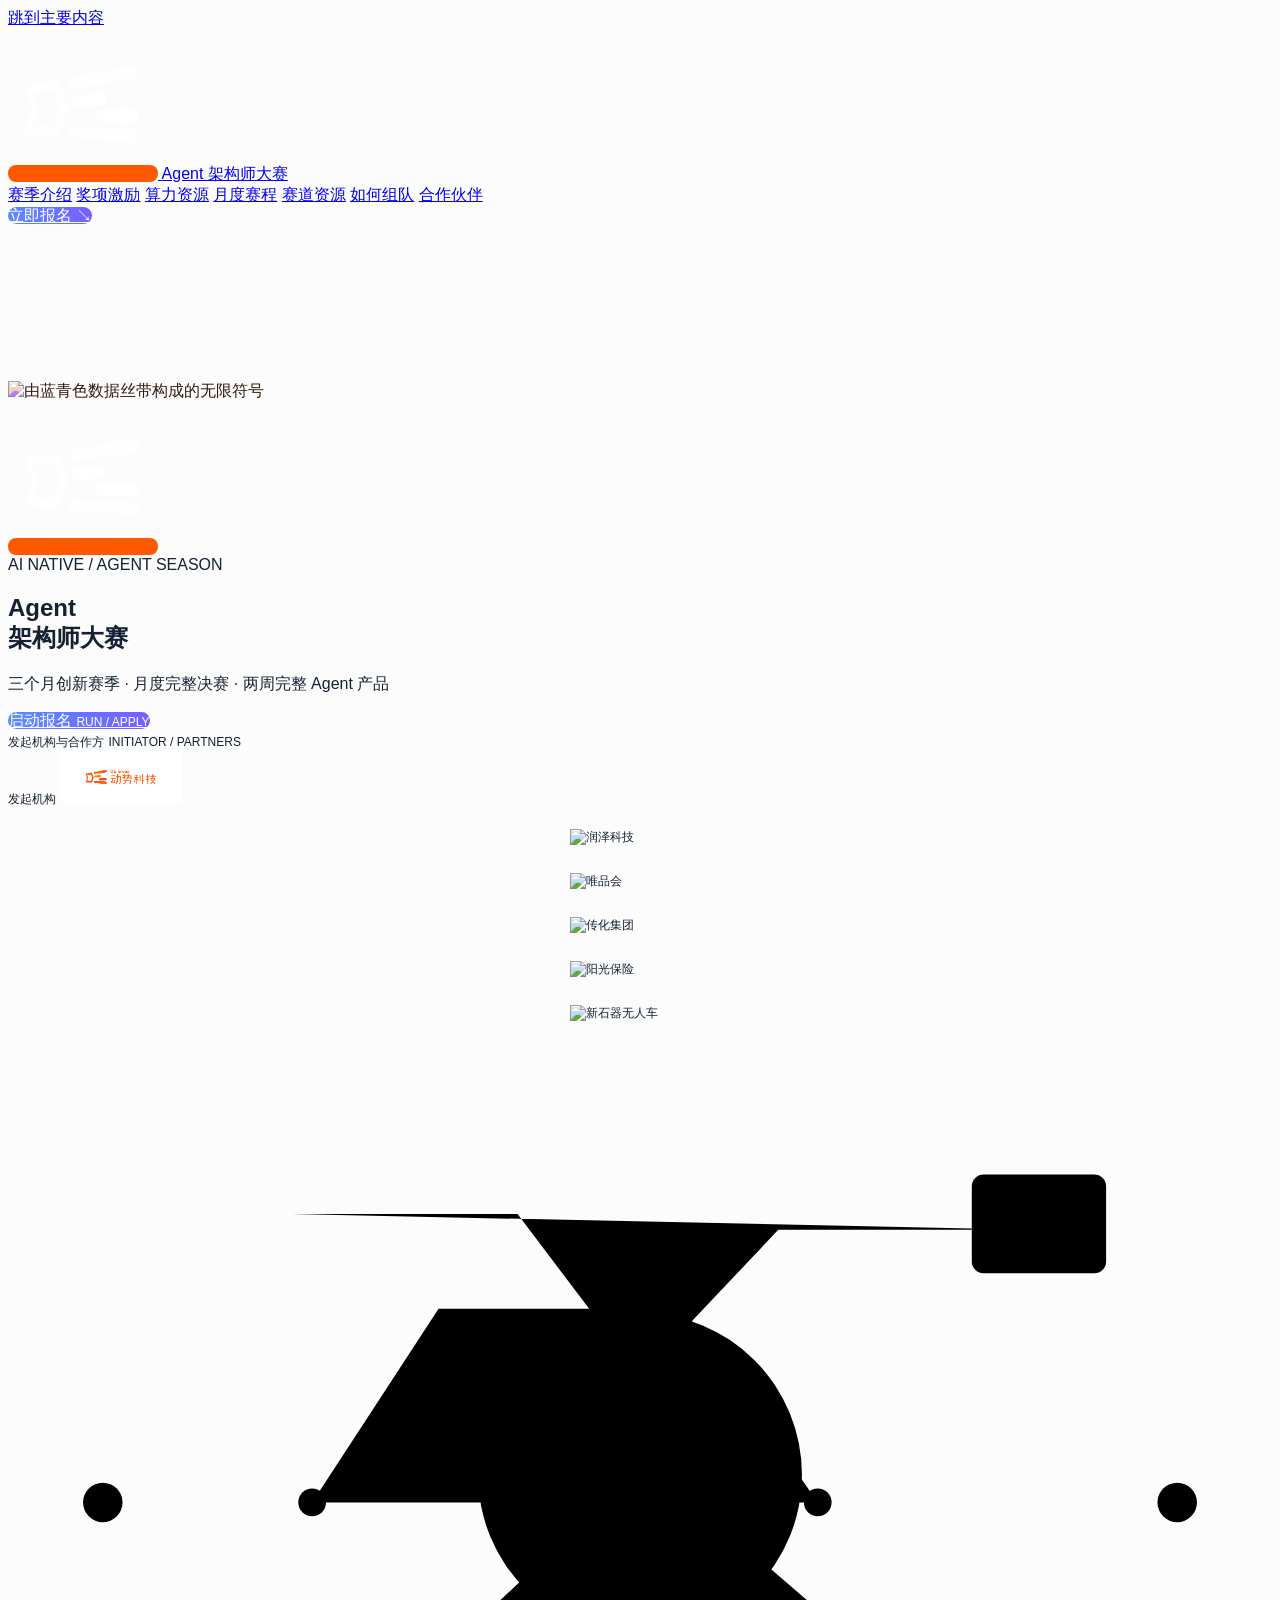
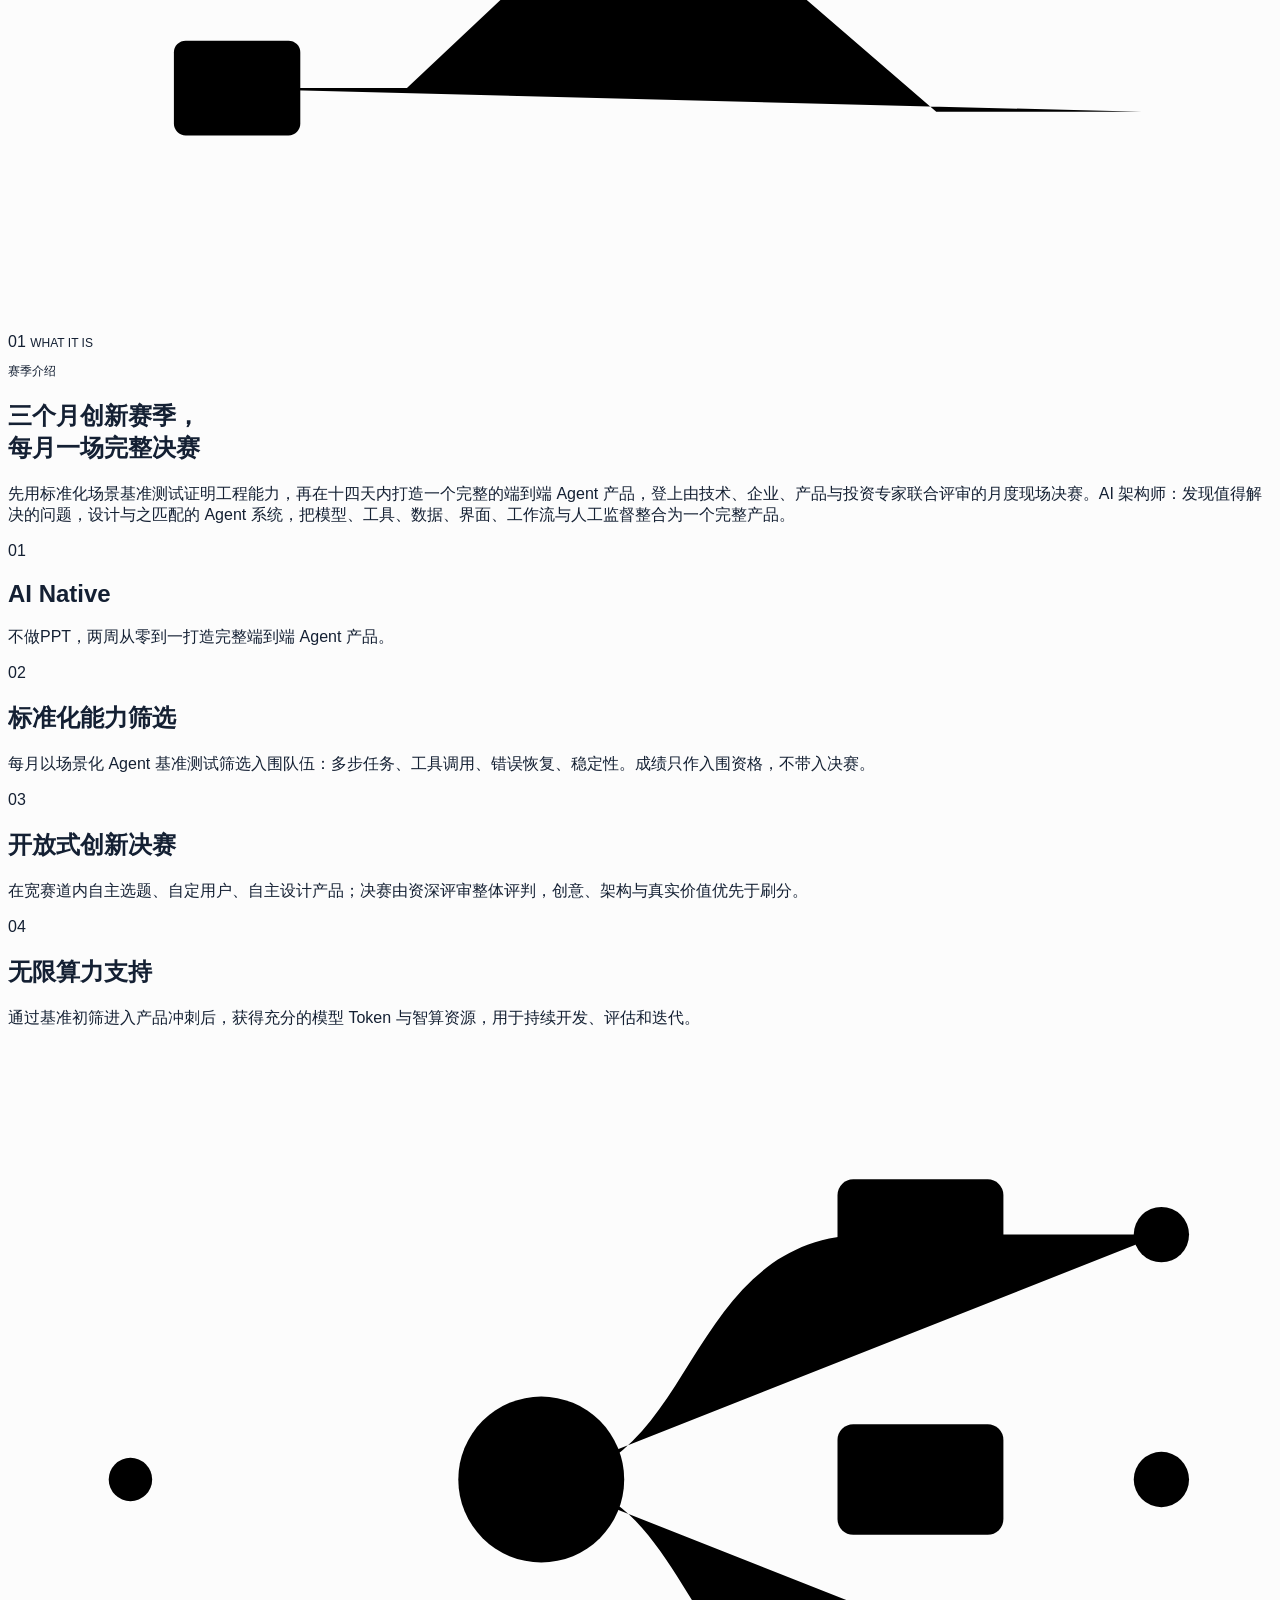
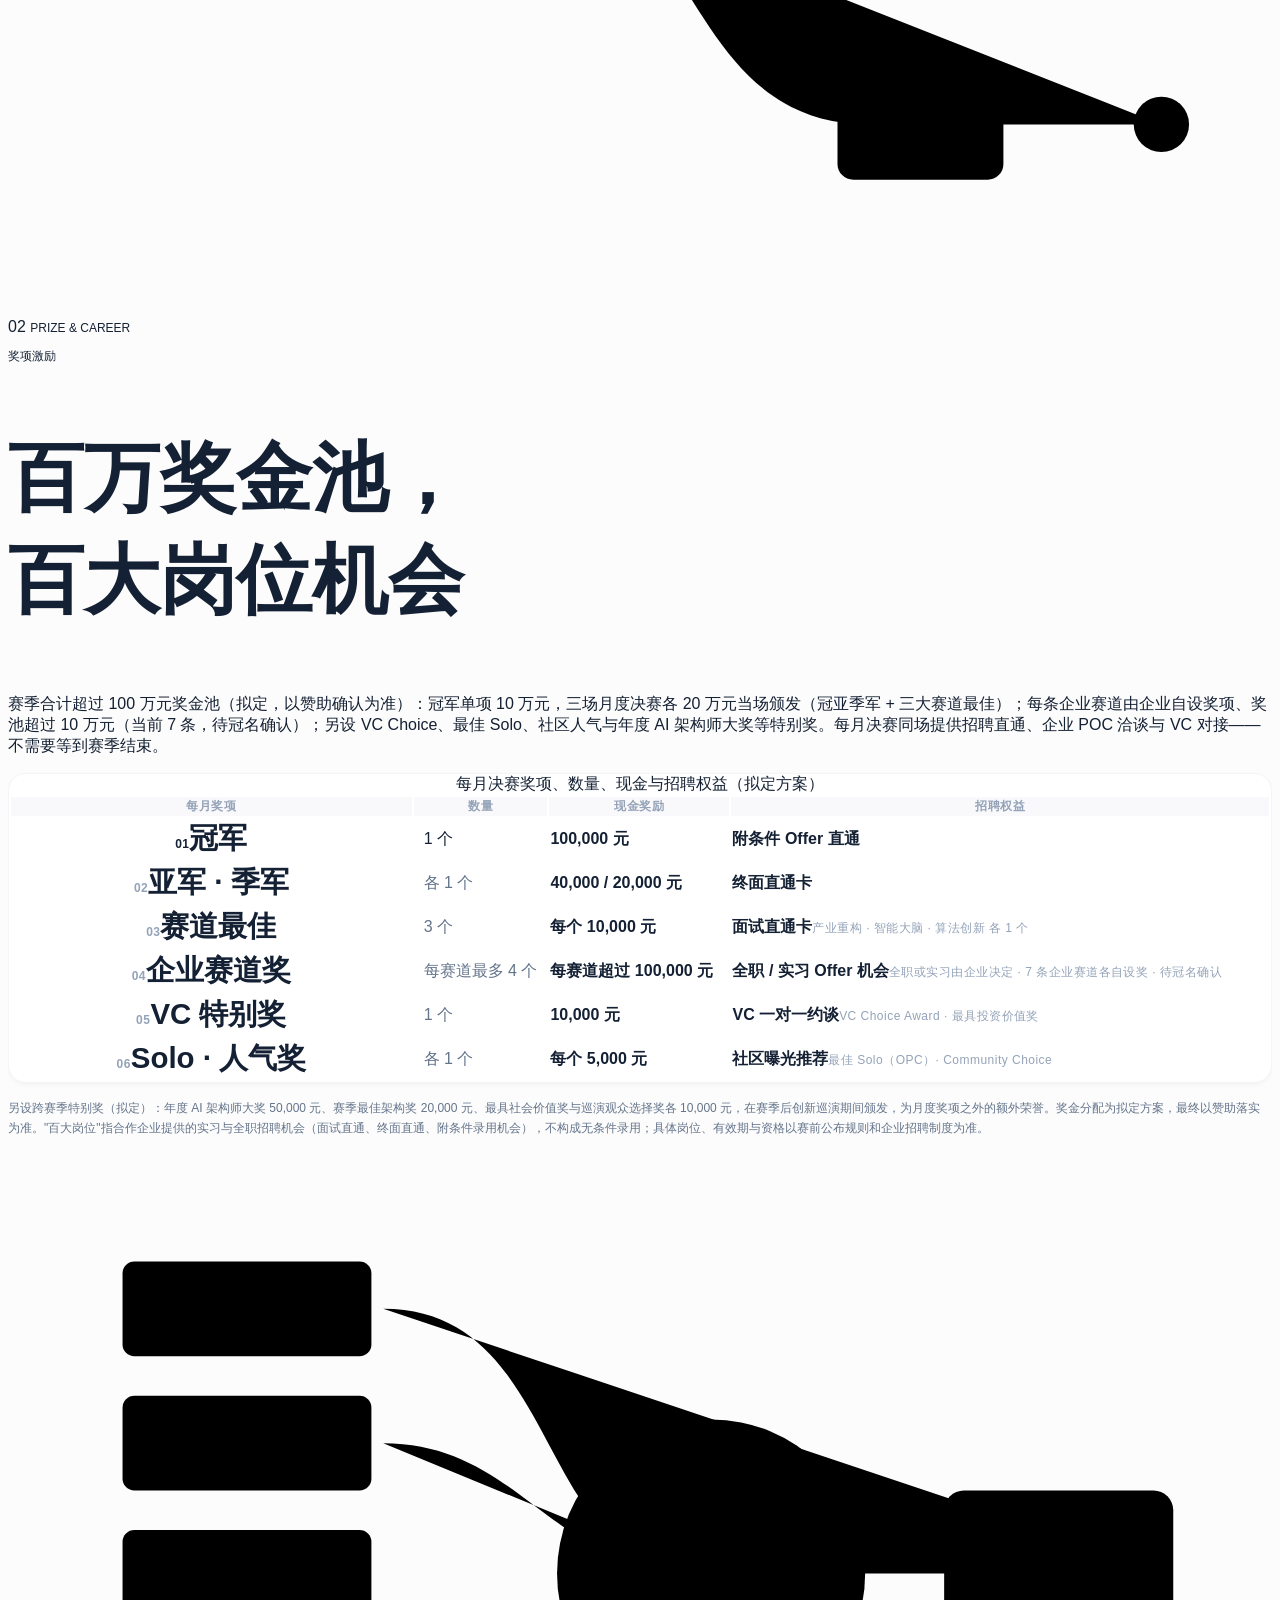
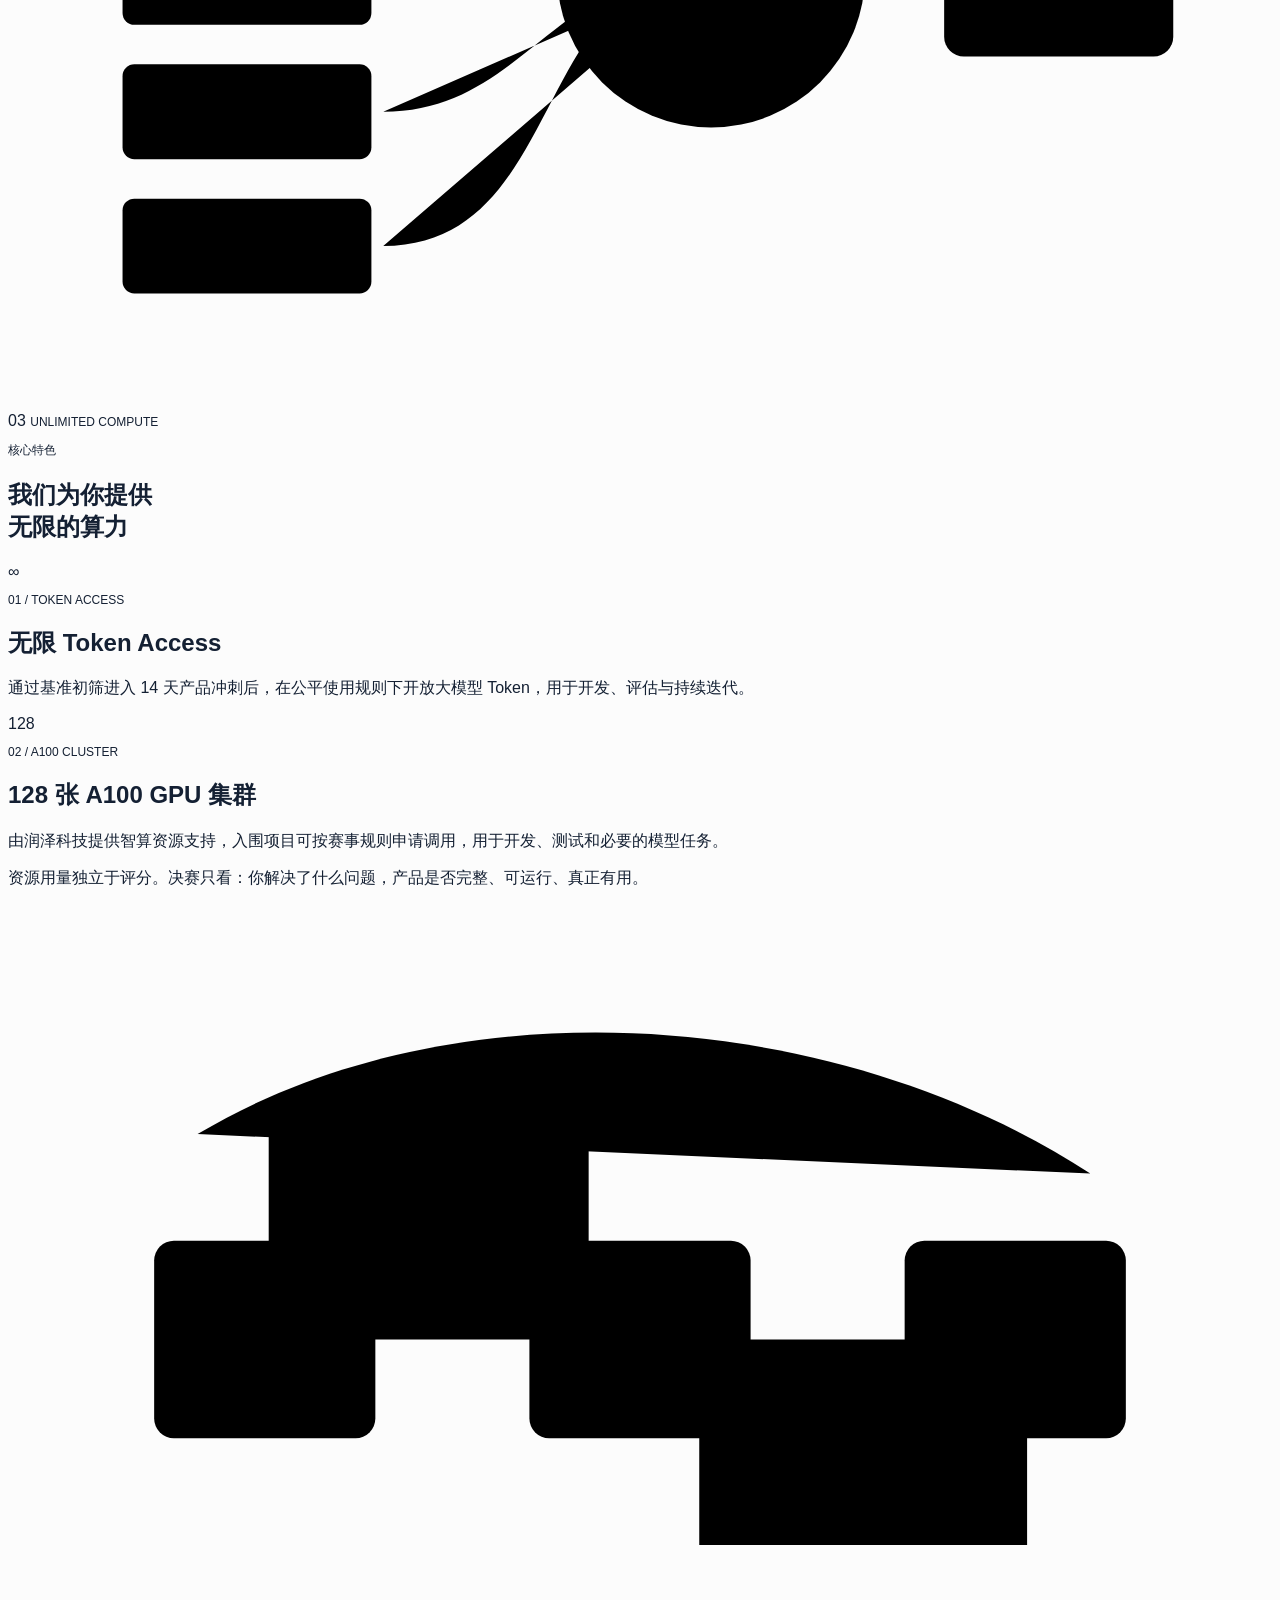
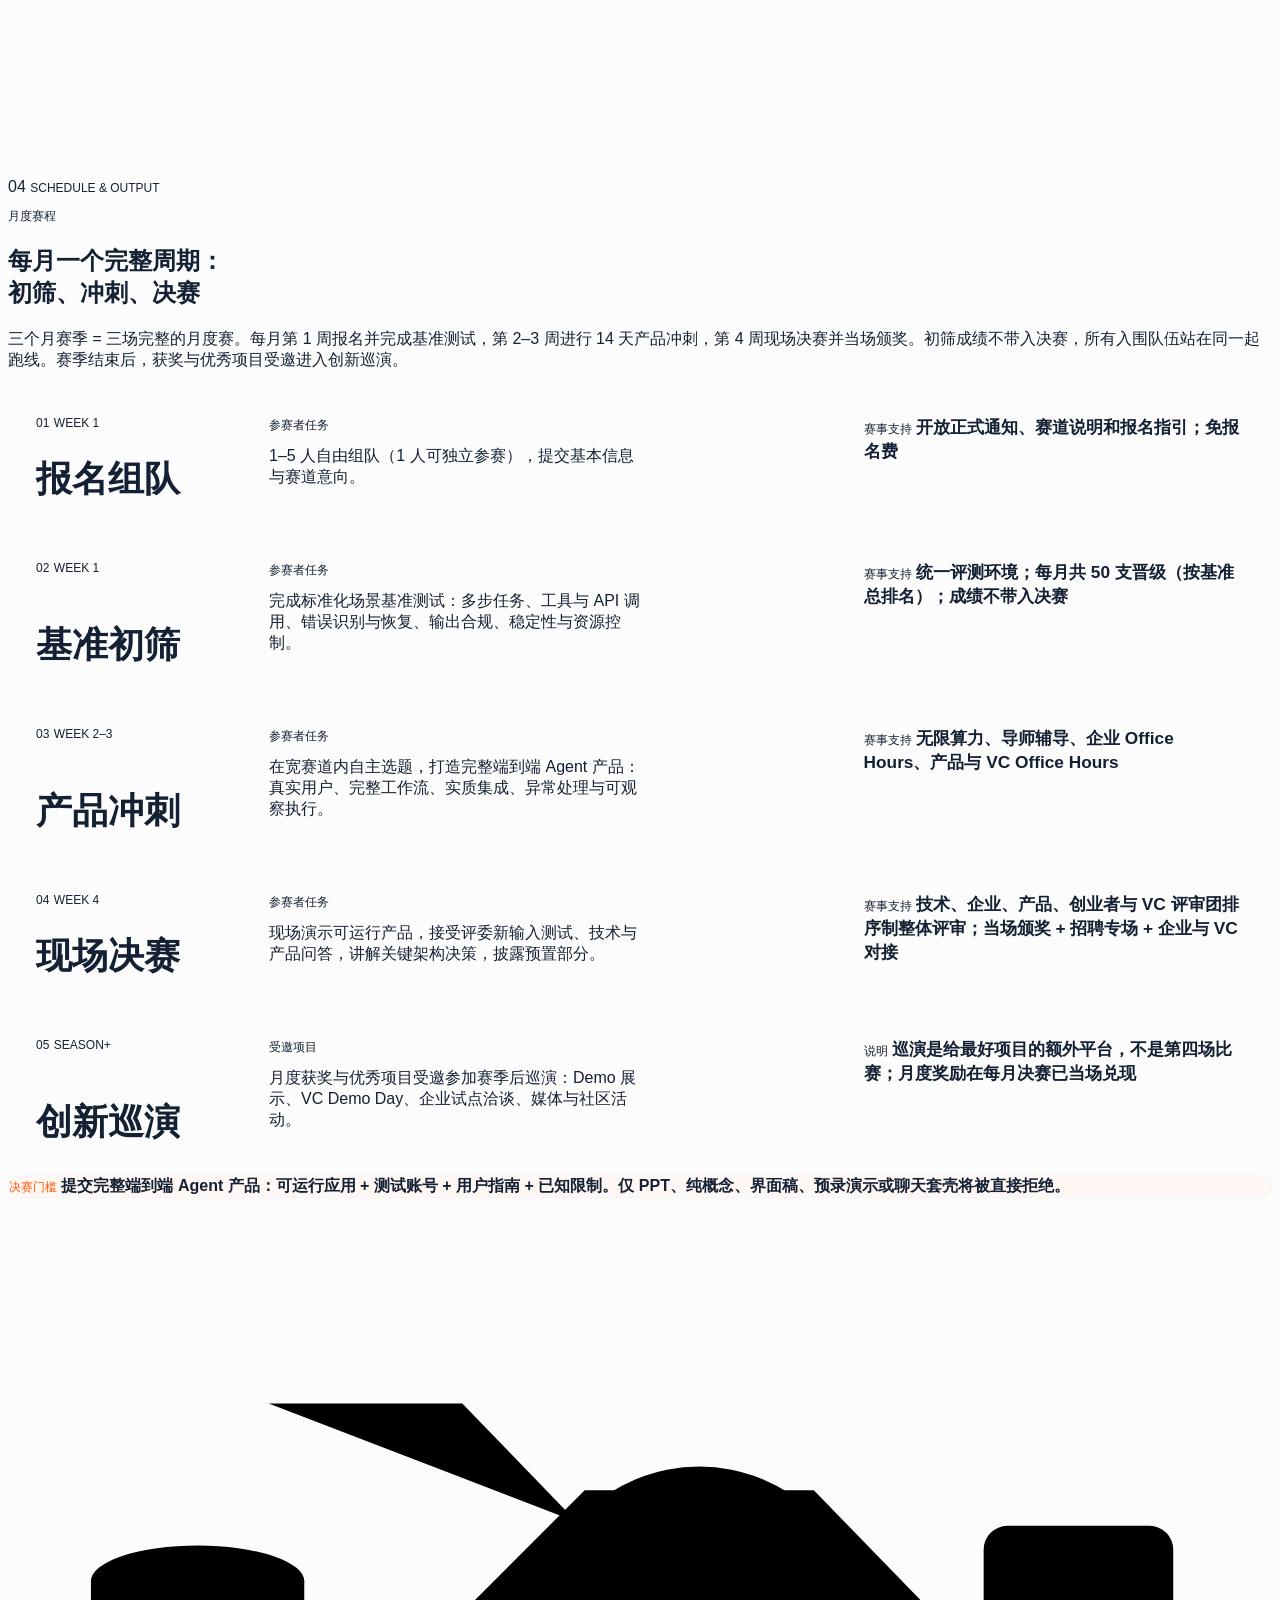
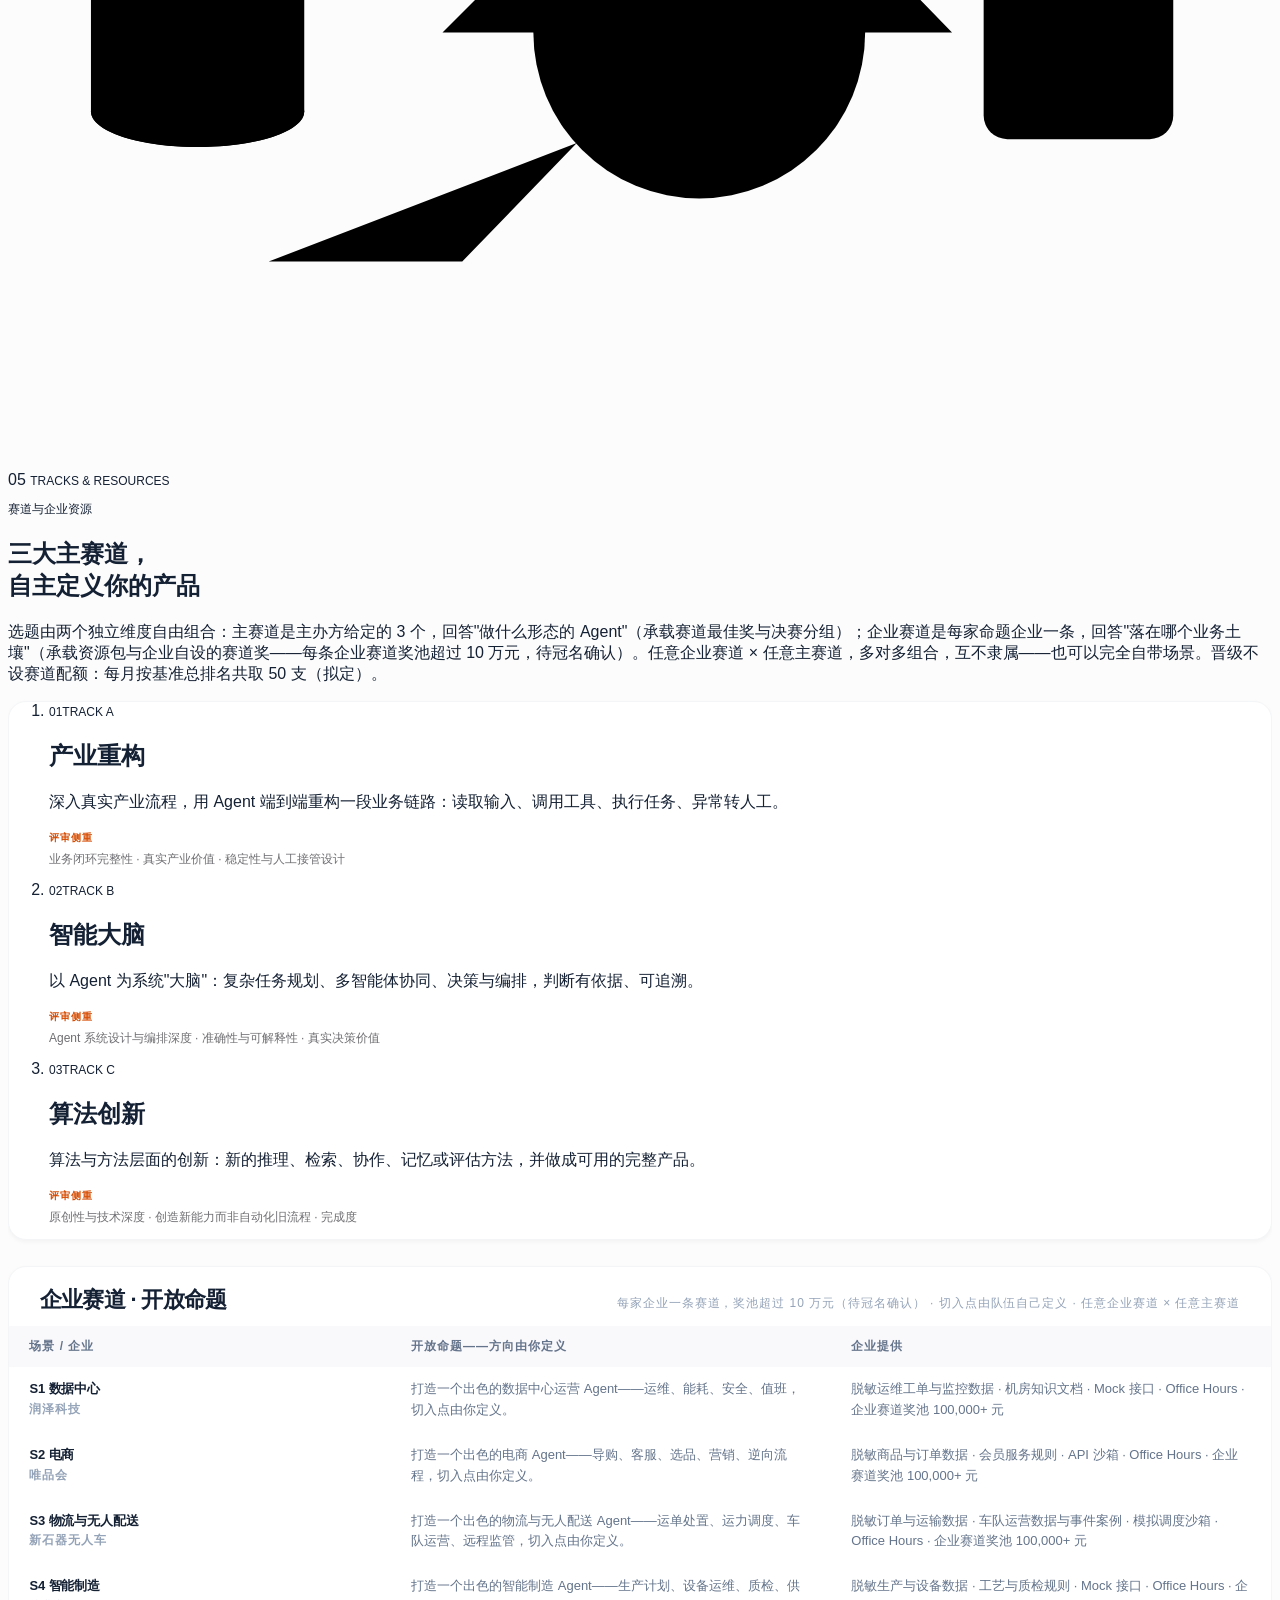
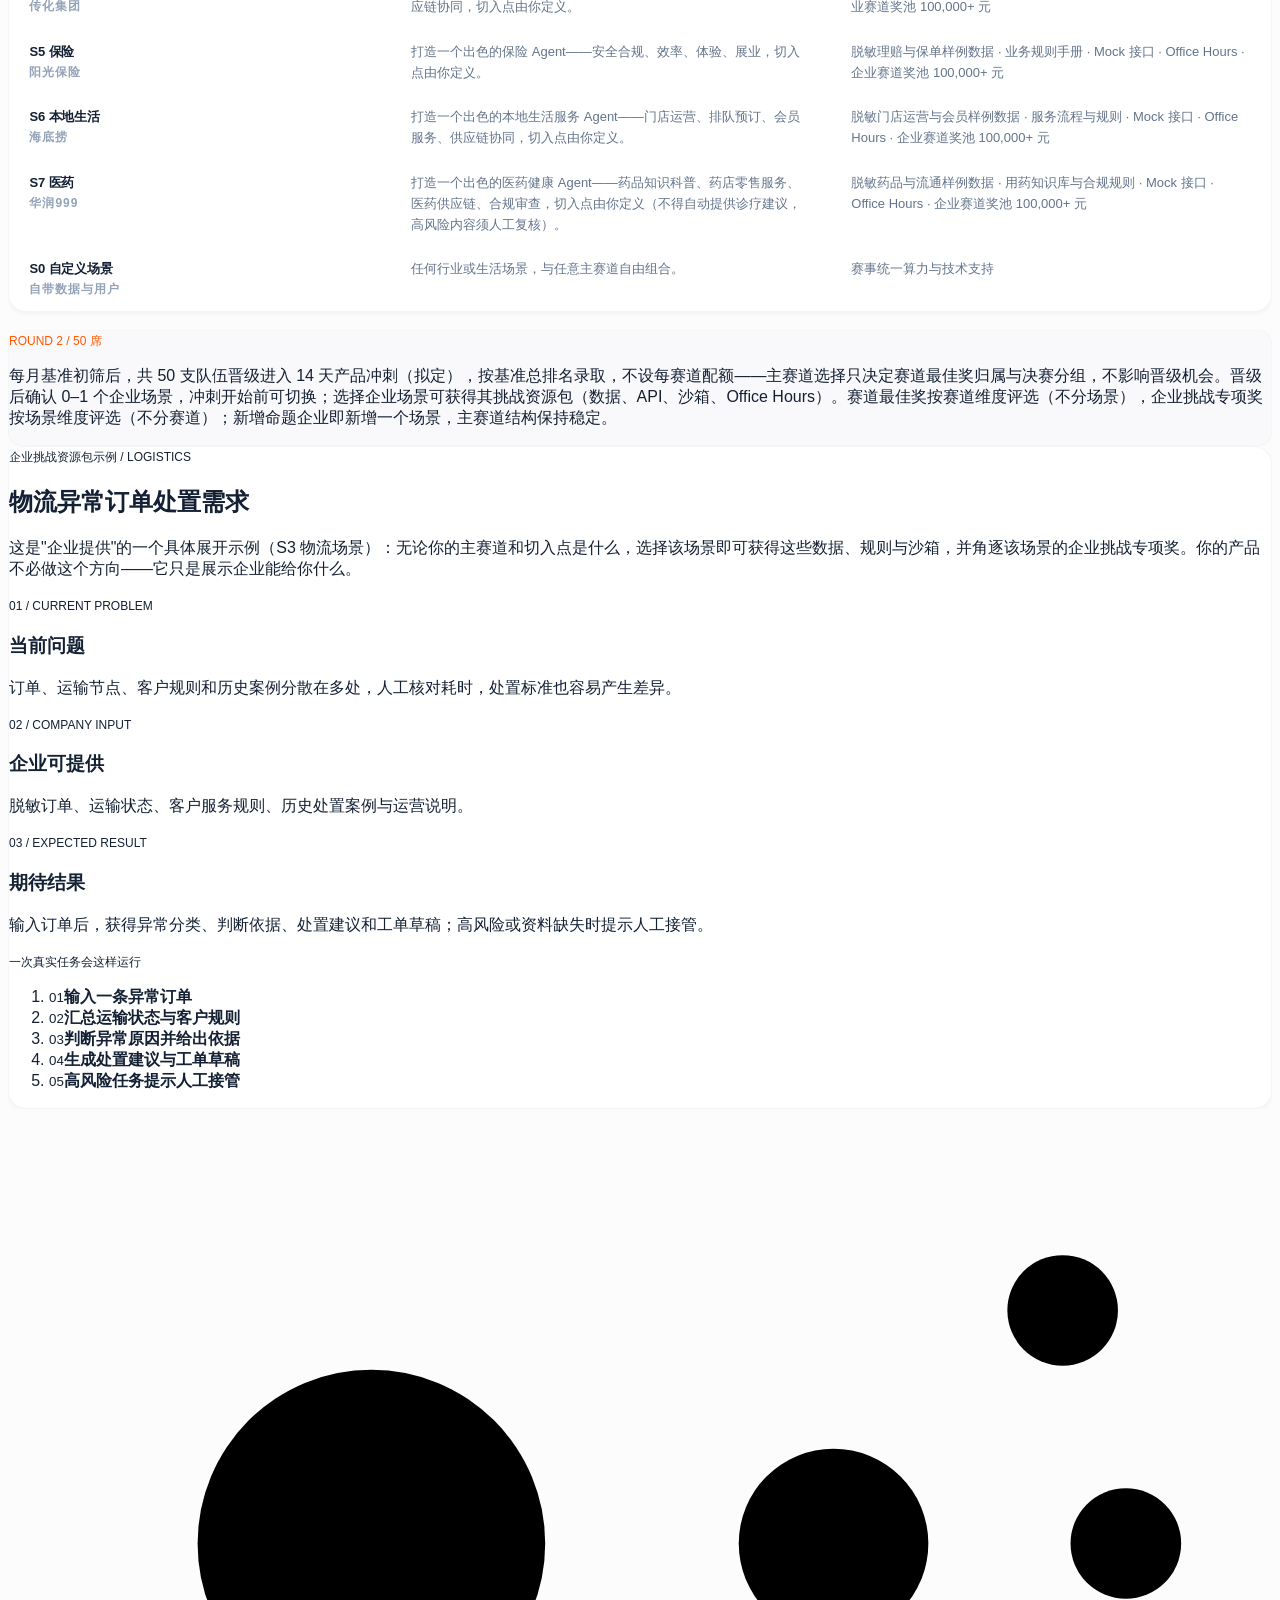
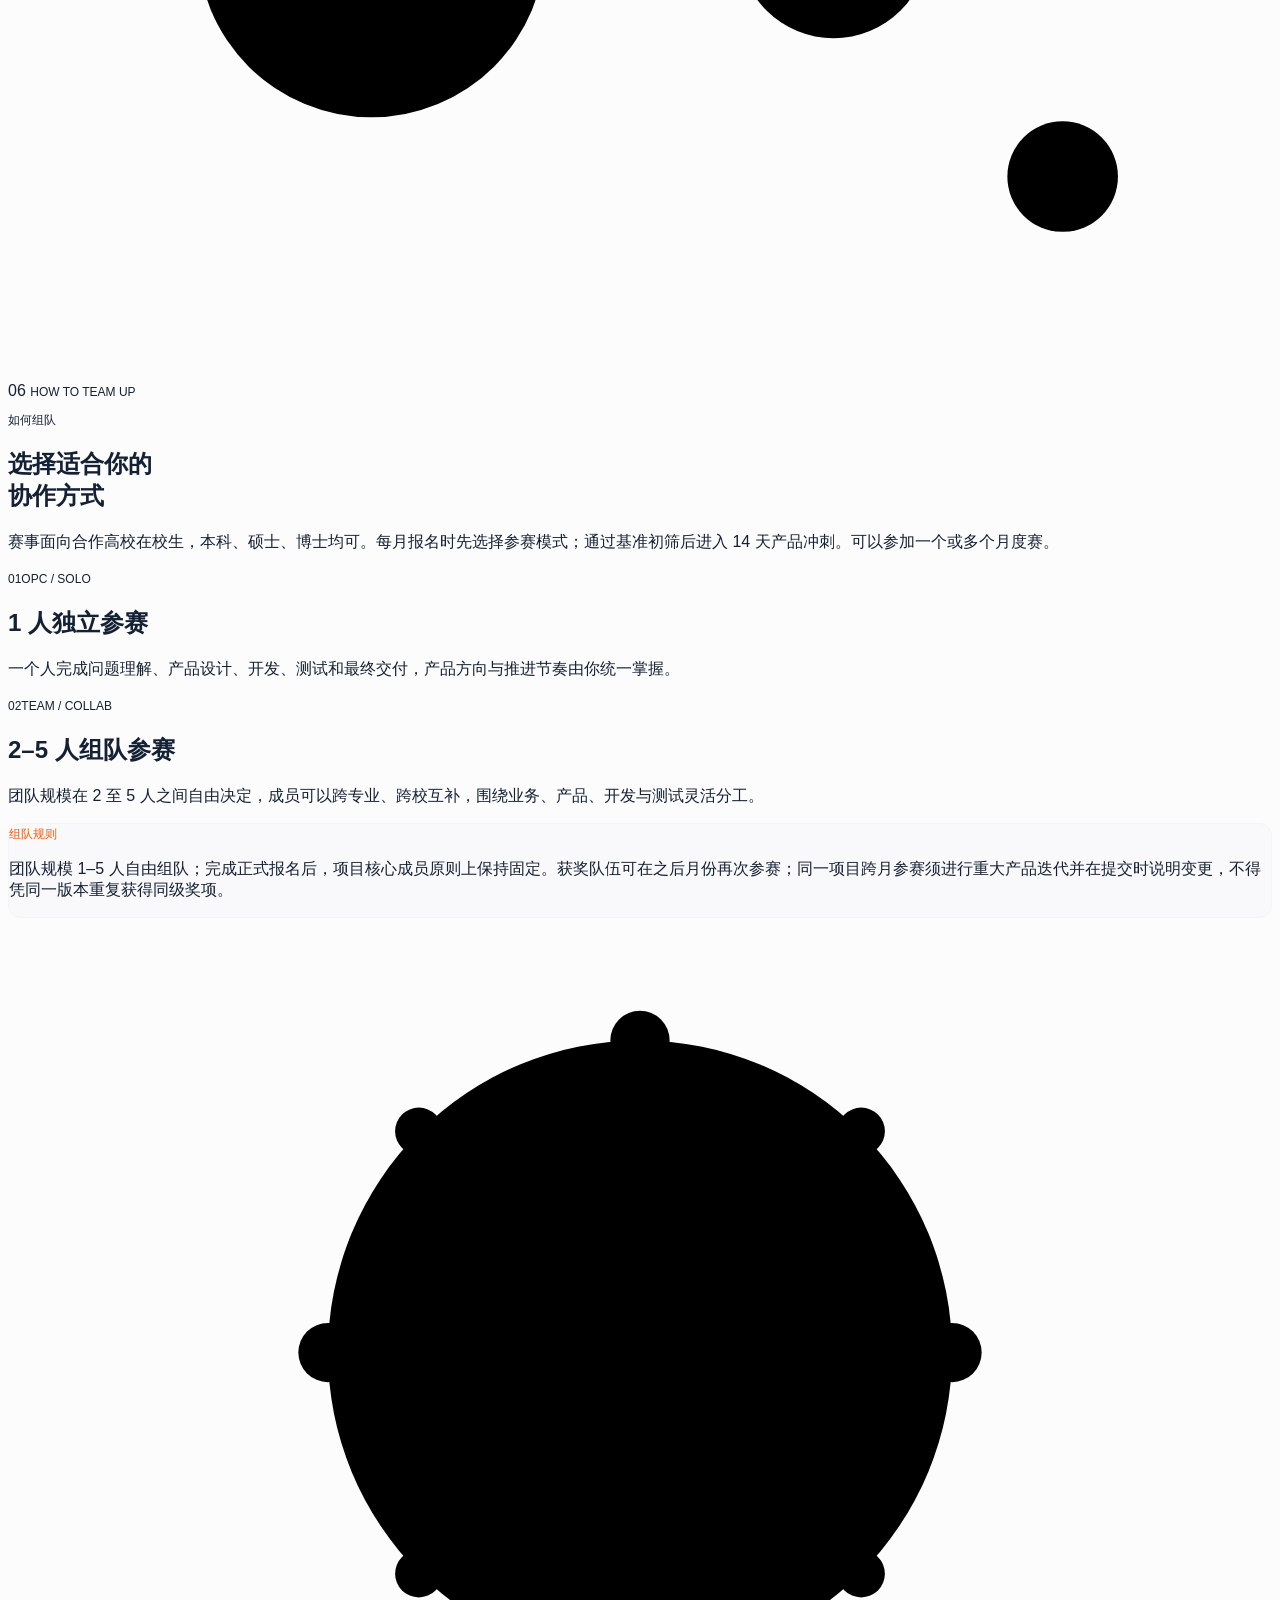
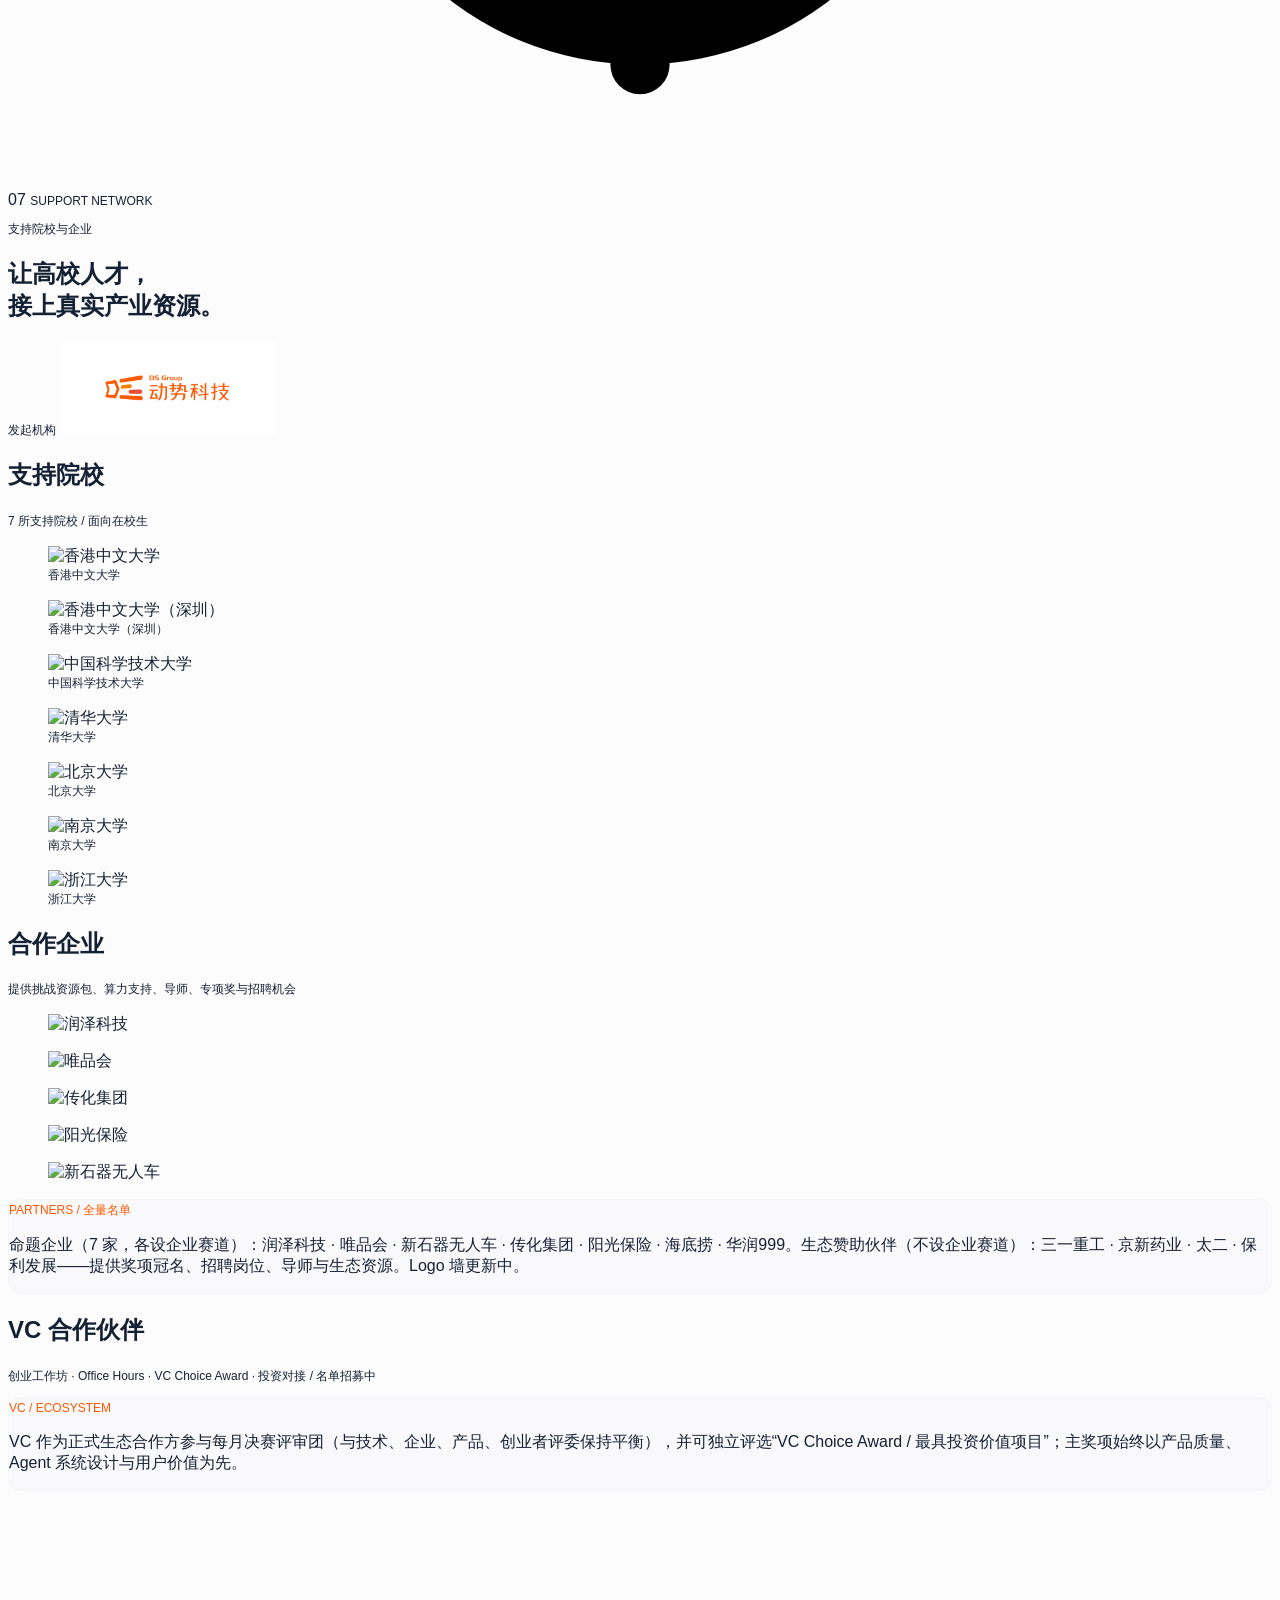
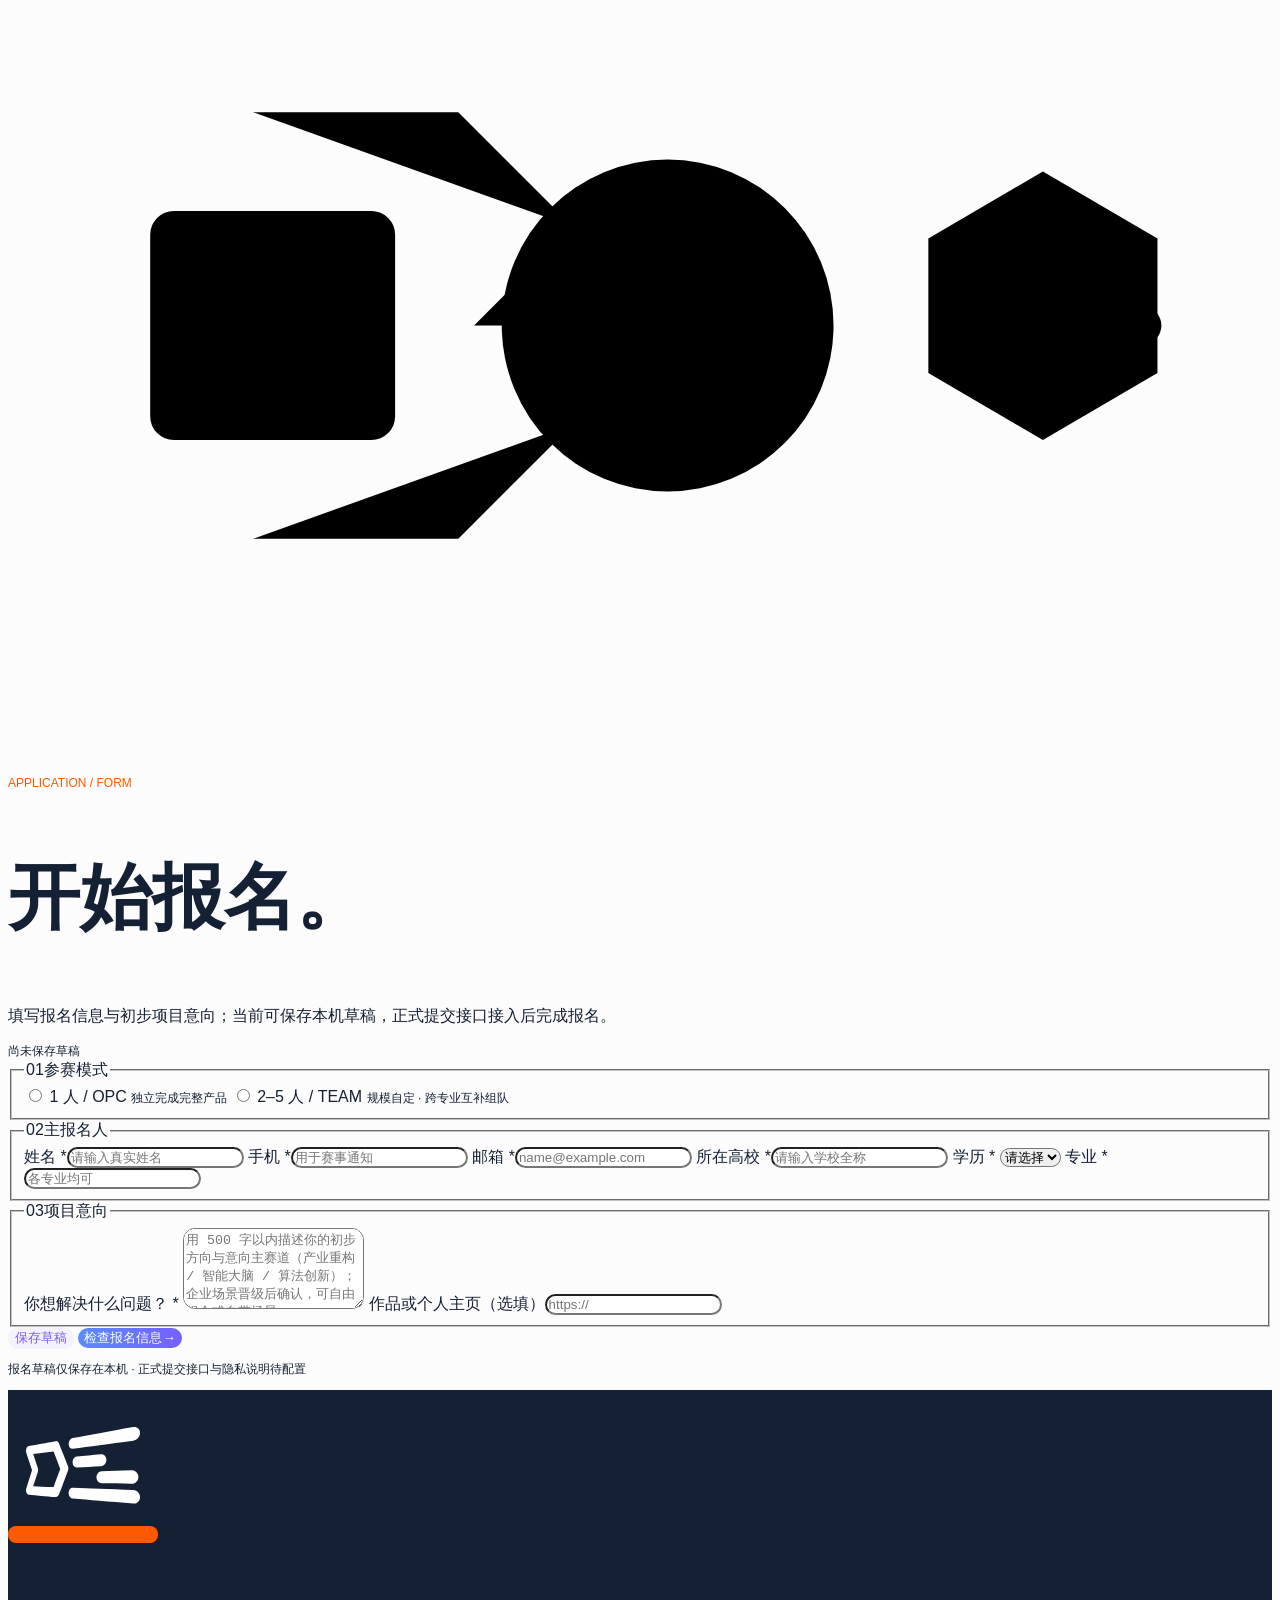
==== index.html @ 30d41907 "Enlarge organizer logo; refine company-track award terms Company track awards: max 4 per track, >100" ====
<!doctype html>
<html lang="zh-CN">
  <head>
    <meta charset="UTF-8" />
    <meta name="viewport" content="width=device-width, initial-scale=1.0" />
    <meta
      name="description"
      content="Agent 架构师大赛——由动势科技发起的三个月 AI Agent 创新赛季：标准化基准测试筛选能力，14 天打造完整端到端 Agent 产品，每月一场由技术、企业、产品与投资专家联合评审的现场决赛，优胜项目进入赛季后创新巡演。"
    />
    <meta name="theme-color" content="#fcfcfc" />
    <title>Agent 架构师大赛</title>
    <link rel="icon" href="assets/brand/mark.png" />
    <link rel="stylesheet" href="styles.css" />
    <link rel="stylesheet" href="v1.css" />
    <link rel="stylesheet" href="v2.css" />
    <link rel="stylesheet" href="v3.css" />
    <link rel="stylesheet" href="v4.css" />
    <link rel="stylesheet" href="v5.css" />
    <link rel="stylesheet" href="v6.css" />
    <link rel="stylesheet" href="v7.css?v=20260721-9" />
    <link rel="stylesheet" href="v8-orange.css?v=1" />
  </head>
  <body class="theme-spectrum">
    <a class="skip-link" href="#main">跳到主要内容</a>
    <div class="page-progress" aria-hidden="true"><span></span></div>

    <header class="site-header site-header--v1" data-header>
      <a class="brand" href="#top" aria-label="返回首页">
        <span class="brand-mark-tile"><img src="assets/brand/ds-glyph.svg" alt="" /></span>
        <span>Agent 架构师大赛</span>
      </a>

      <nav class="desktop-nav desktop-nav--v1" aria-label="主导航">
        <a href="#about">赛季介绍</a>
        <a href="#rewards">奖项激励</a>
        <a href="#compute">算力资源</a>
        <a href="#timeline">月度赛程</a>
        <a href="#cases">赛道资源</a>
        <a href="#team">如何组队</a>
        <a href="#partners">合作伙伴</a>
      </nav>

      <a class="header-apply" href="#apply">
        <span>立即报名</span>
        <span aria-hidden="true">↘</span>
      </a>
    </header>

    <main id="main">
      <section class="hero hero-v1" id="top" aria-label="Agent 架构师大赛">
        <canvas id="signal-canvas" aria-hidden="true"></canvas>
        <div class="hero-grid" aria-hidden="true"></div>

        <div class="kv-stage reveal" data-kv-stage>
          <div class="kv-frame">
            <picture>
              <img
                class="kv-field kv-field--base"
                src="assets/brand/kv-architect-field-v4.png"
                alt="由蓝青色数据丝带构成的无限符号"
              />
            </picture>
            <picture aria-hidden="true">
              <img
                class="kv-field kv-field--scan"
                src="assets/brand/kv-architect-field-v4.png"
                alt=""
              />
            </picture>
          </div>
          <div class="kv-scanline" aria-hidden="true"></div>
          <div class="kv-data-pulses" aria-hidden="true">
            <span></span><span></span><span></span><span></span><span></span>
          </div>
          <div class="kv-corners" aria-hidden="true"><i></i><i></i><i></i><i></i></div>

          <div class="kv-mobile-brand">
            <span class="brand-mark-tile kv-brand-mark"><img src="assets/brand/ds-glyph.svg" alt="" /></span>
            <div class="kv-brand-copy">
              <span>AI NATIVE / AGENT SEASON</span>
              <h1>Agent<br />架构师大赛</h1>
              <p>三个月创新赛季 · 月度完整决赛 · 两周完整 Agent 产品</p>
            </div>
          </div>

          <a class="primary-action primary-action--compact kv-apply" href="#apply">
            <span>启动报名</span>
            <span class="action-code">RUN / APPLY</span>
          </a>
        </div>

        <div class="hero-partner-strip reveal" aria-label="发起机构与合作方">
          <div class="hero-partner-strip__label">
            <span>发起机构与合作方</span>
            <small>INITIATOR / PARTNERS</small>
          </div>
          <div class="hero-mini-logo hero-mini-logo--organizer">
            <span>发起机构</span>
            <img src="assets/brand/dongshi-logo.png" alt="动势科技" />
          </div>
          <div class="hero-support-logos" aria-label="合作企业">
            <span class="hero-support-logo-item">
              <img class="hero-support-logo--range" src="assets/partners/range-logo.png" alt="润泽科技" />
            </span>
            <span class="hero-support-logo-item">
              <img class="hero-support-logo--vipshop" src="assets/partners/vipshop-logo.png" alt="唯品会" />
            </span>
            <span class="hero-support-logo-item">
              <img class="hero-support-logo--transfar" src="assets/partners/transfar-logo.png" alt="传化集团" />
            </span>
            <span class="hero-support-logo-item">
              <img class="hero-support-logo--sunshine" src="assets/partners/sunshine-logo.png" alt="阳光保险" />
            </span>
            <span class="hero-support-logo-item">
              <img class="hero-support-logo--neolix" src="assets/partners/neolix-logo.svg" alt="新石器无人车" />
            </span>
          </div>
        </div>

      </section>

      <section class="clarity-section about-v1" id="about">
        <div class="architecture-scene architecture-scene--blueprint" data-architecture-scene aria-hidden="true">
          <svg viewBox="0 0 640 440" role="presentation">
            <path class="scene-wire scene-wire--primary" d="M48 224H154L218 126H342L410 224H592" />
            <path class="scene-wire scene-wire--secondary" d="M98 318H202L270 254H382L470 330H574" />
            <path class="scene-wire scene-wire--secondary" d="M144 78H258L320 160L390 86H522" />
            <circle class="scene-node" cx="48" cy="224" r="10" />
            <circle class="scene-node" cx="154" cy="224" r="7" />
            <circle class="scene-node scene-node--core" cx="320" cy="210" r="54" />
            <circle class="scene-orbit" cx="320" cy="210" r="82" />
            <circle class="scene-node" cx="410" cy="224" r="7" />
            <circle class="scene-node" cx="592" cy="224" r="10" />
            <rect class="scene-chip" x="84" y="294" width="64" height="48" rx="6" />
            <rect class="scene-chip" x="488" y="58" width="68" height="50" rx="6" />
            <path class="scene-glyph" d="M296 210L320 186L344 210L320 234Z" />
            <path class="scene-packet" d="M72 208h28M530 242h36M270 96h26M420 340h24" />
          </svg>
        </div>
        <div class="section-rail">
          <span>01</span>
          <small>WHAT IT IS</small>
        </div>
        <div class="clarity-content">
          <header class="clarity-heading reveal">
            <p class="mono-label">赛季介绍</p>
            <h1>三个月创新赛季，<br />每月一场完整决赛</h1>
            <p class="clarity-lead">
              先用标准化场景基准测试证明工程能力，再在十四天内打造一个完整的端到端 Agent 产品，登上由技术、企业、产品与投资专家联合评审的月度现场决赛。AI 架构师：发现值得解决的问题，设计与之匹配的 Agent 系统，把模型、工具、数据、界面、工作流与人工监督整合为一个完整产品。
            </p>
          </header>

          <div class="plain-feature-list reveal">
            <article>
              <span>01</span>
              <div><h2>AI Native</h2><p>不做PPT，两周从零到一打造完整端到端 Agent 产品。</p></div>
            </article>
            <article>
              <span>02</span>
              <div><h2>标准化能力筛选</h2><p>每月以场景化 Agent 基准测试筛选入围队伍：多步任务、工具调用、错误恢复、稳定性。成绩只作入围资格，不带入决赛。</p></div>
            </article>
            <article>
              <span>03</span>
              <div><h2>开放式创新决赛</h2><p>在宽赛道内自主选题、自定用户、自主设计产品；决赛由资深评审整体评判，创意、架构与真实价值优先于刷分。</p></div>
            </article>
            <article>
              <span>04</span>
              <div><h2>无限算力支持</h2><p>通过基准初筛进入产品冲刺后，获得充分的模型 Token 与智算资源，用于持续开发、评估和迭代。</p></div>
            </article>
          </div>
        </div>
      </section>

      <section class="clarity-section rewards-v1" id="rewards">
        <div class="architecture-scene architecture-scene--decision" data-architecture-scene aria-hidden="true">
          <svg viewBox="0 0 640 440" role="presentation">
            <path class="scene-wire scene-wire--primary" d="M62 220H188L270 220" />
            <path class="scene-wire scene-wire--primary" d="M270 220C350 220 340 96 436 96H584" />
            <path class="scene-wire scene-wire--secondary" d="M270 220H584" />
            <path class="scene-wire scene-wire--primary" d="M270 220C350 220 340 344 436 344H584" />
            <circle class="scene-node" cx="62" cy="220" r="11" />
            <circle class="scene-node scene-node--core" cx="270" cy="220" r="42" />
            <circle class="scene-node" cx="584" cy="96" r="14" />
            <circle class="scene-node" cx="584" cy="220" r="14" />
            <circle class="scene-node" cx="584" cy="344" r="14" />
            <path class="scene-glyph" d="M254 220h32M270 204v32" />
            <rect class="scene-chip" x="420" y="68" width="84" height="56" rx="8" />
            <rect class="scene-chip" x="420" y="192" width="84" height="56" rx="8" />
            <rect class="scene-chip" x="420" y="316" width="84" height="56" rx="8" />
            <path class="scene-packet" d="M104 204h38M344 80h32M344 328h32" />
          </svg>
        </div>
        <div class="section-rail">
          <span>02</span>
          <small>PRIZE &amp; CAREER</small>
        </div>
        <div class="clarity-content">
          <header class="reward-heading reveal">
            <div>
              <p class="mono-label">奖项激励</p>
              <h1>百万奖金池，<br />百大岗位机会</h1>
            </div>
            <p>
              赛季合计超过 100 万元奖金池（拟定，以赞助确认为准）：冠军单项 10 万元，三场月度决赛各 20 万元当场颁发（冠亚季军 + 三大赛道最佳）；每条企业赛道由企业自设奖项、奖池超过 10 万元（当前 7 条，待冠名确认）；另设 VC Choice、最佳 Solo、社区人气与年度 AI 架构师大奖等特别奖。每月决赛同场提供招聘直通、企业 POC 洽谈与 VC 对接——不需要等到赛季结束。
            </p>
          </header>

          <div class="prize-matrix reveal">
            <div class="prize-table-wrap">
              <table class="prize-table">
                <caption class="sr-only">每月决赛奖项、数量、现金与招聘权益（拟定方案）</caption>
                <thead>
                  <tr>
                    <th scope="col">每月奖项</th>
                    <th scope="col">数量</th>
                    <th scope="col">现金奖励</th>
                    <th scope="col">招聘权益</th>
                  </tr>
                </thead>
                <tbody>
                  <tr>
                    <th scope="row"><span>01</span><strong>冠军</strong></th>
                    <td data-label="数量">1 个</td>
                    <td data-label="现金奖励"><strong>100,000 元</strong></td>
                    <td data-label="招聘权益"><strong>附条件 Offer 直通</strong></td>
                  </tr>
                  <tr>
                    <th scope="row"><span>02</span><strong>亚军 · 季军</strong></th>
                    <td data-label="数量">各 1 个</td>
                    <td data-label="现金奖励"><strong>40,000 / 20,000 元</strong></td>
                    <td data-label="招聘权益"><strong>终面直通卡</strong></td>
                  </tr>
                  <tr>
                    <th scope="row"><span>03</span><strong>赛道最佳</strong></th>
                    <td data-label="数量">3 个</td>
                    <td data-label="现金奖励"><strong>每个 10,000 元</strong></td>
                    <td data-label="招聘权益"><strong>面试直通卡</strong><small>产业重构 · 智能大脑 · 算法创新 各 1 个</small></td>
                  </tr>
                  <tr>
                    <th scope="row"><span>04</span><strong>企业赛道奖</strong></th>
                    <td data-label="数量">每赛道最多 4 个</td>
                    <td data-label="现金奖励"><strong>每赛道超过 100,000 元</strong></td>
                    <td data-label="招聘权益"><strong>全职 / 实习 Offer 机会</strong><small>全职或实习由企业决定 · 7 条企业赛道各自设奖 · 待冠名确认</small></td>
                  </tr>
                  <tr>
                    <th scope="row"><span>05</span><strong>VC 特别奖</strong></th>
                    <td data-label="数量">1 个</td>
                    <td data-label="现金奖励"><strong>10,000 元</strong></td>
                    <td data-label="招聘权益"><strong>VC 一对一约谈</strong><small>VC Choice Award · 最具投资价值奖</small></td>
                  </tr>
                  <tr>
                    <th scope="row"><span>06</span><strong>Solo · 人气奖</strong></th>
                    <td data-label="数量">各 1 个</td>
                    <td data-label="现金奖励"><strong>每个 5,000 元</strong></td>
                    <td data-label="招聘权益"><strong>社区曝光推荐</strong><small>最佳 Solo（OPC）· Community Choice</small></td>
                  </tr>
                </tbody>
              </table>
            </div>
          </div>

          <p class="reward-note reveal">另设跨赛季特别奖（拟定）：年度 AI 架构师大奖 50,000 元、赛季最佳架构奖 20,000 元、最具社会价值奖与巡演观众选择奖各 10,000 元，在赛季后创新巡演期间颁发，为月度奖项之外的额外荣誉。奖金分配为拟定方案，最终以赞助落实为准。"百大岗位"指合作企业提供的实习与全职招聘机会（面试直通、终面直通、附条件录用机会），不构成无条件录用；具体岗位、有效期与资格以赛前公布规则和企业招聘制度为准。</p>

        </div>
      </section>

      <section class="clarity-section compute-v1" id="compute">
        <div class="architecture-scene architecture-scene--compute" data-architecture-scene aria-hidden="true">
          <svg viewBox="0 0 640 440" role="presentation">
            <path class="scene-wire scene-wire--primary" d="M52 86H190M52 154H190M52 222H190M52 290H190M52 358H190" />
            <path class="scene-wire scene-wire--secondary" d="M190 86C282 86 266 220 350 220H590" />
            <path class="scene-wire scene-wire--secondary" d="M190 154C260 154 276 220 350 220" />
            <path class="scene-wire scene-wire--primary" d="M190 222H590" />
            <path class="scene-wire scene-wire--secondary" d="M190 290C260 290 276 220 350 220" />
            <path class="scene-wire scene-wire--secondary" d="M190 358C282 358 266 220 350 220" />
            <g class="scene-rack">
              <rect class="scene-chip" x="58" y="62" width="126" height="48" rx="6" />
              <rect class="scene-chip" x="58" y="130" width="126" height="48" rx="6" />
              <rect class="scene-chip" x="58" y="198" width="126" height="48" rx="6" />
              <rect class="scene-chip" x="58" y="266" width="126" height="48" rx="6" />
              <rect class="scene-chip" x="58" y="334" width="126" height="48" rx="6" />
            </g>
            <circle class="scene-node scene-node--core" cx="356" cy="220" r="52" />
            <circle class="scene-orbit" cx="356" cy="220" r="78" />
            <rect class="scene-chip" x="474" y="178" width="116" height="84" rx="10" />
            <path class="scene-glyph" d="M334 198h44v44h-44zM348 186v12M364 186v12M348 242v12M364 242v12" />
            <path class="scene-packet" d="M500 204h64M500 220h46M500 236h54" />
          </svg>
        </div>
        <div class="section-rail section-rail--dark">
          <span>03</span>
          <small>UNLIMITED COMPUTE</small>
        </div>
        <div class="clarity-content">
          <header class="clarity-heading clarity-heading--dark reveal">
            <p class="mono-label">核心特色</p>
            <h1>我们为你提供<br />无限的算力</h1>
          </header>

          <div class="compute-facts">
            <article class="compute-fact reveal">
              <div class="compute-value">∞</div>
              <div class="compute-copy">
                <p class="mono-label">01 / TOKEN ACCESS</p>
                <h2>无限 Token Access</h2>
                <p>通过基准初筛进入 14 天产品冲刺后，在公平使用规则下开放大模型 Token，用于开发、评估与持续迭代。</p>
              </div>
            </article>
            <article class="compute-fact reveal">
              <div class="compute-value">128</div>
              <div class="compute-copy">
                <p class="mono-label">02 / A100 CLUSTER</p>
                <h2>128 张 A100 GPU 集群</h2>
                <p>由润泽科技提供智算资源支持，入围项目可按赛事规则申请调用，用于开发、测试和必要的模型任务。</p>
              </div>
            </article>
          </div>

          <p class="compute-note reveal">
            资源用量独立于评分。决赛只看：你解决了什么问题，产品是否完整、可运行、真正有用。
          </p>
        </div>
      </section>

      <section class="clarity-section timeline-v1" id="timeline">
        <div class="architecture-scene architecture-scene--pipeline" data-architecture-scene aria-hidden="true">
          <svg viewBox="0 0 640 440" role="presentation">
            <path class="scene-wire scene-wire--primary" d="M64 220H576" />
            <path class="scene-wire scene-wire--secondary" d="M132 220V116H294V220M350 220V324H516V220" />
            <rect class="scene-chip" x="74" y="170" width="112" height="100" rx="10" />
            <rect class="scene-chip" x="264" y="170" width="112" height="100" rx="10" />
            <rect class="scene-chip" x="454" y="170" width="112" height="100" rx="10" />
            <circle class="scene-node" cx="130" cy="220" r="15" />
            <circle class="scene-node scene-node--core" cx="320" cy="220" r="22" />
            <circle class="scene-node" cx="510" cy="220" r="15" />
            <path class="scene-glyph" d="M108 196h44v48h-44zM298 198l22-18 22 18v44h-44zM486 196h48v48h-48z" />
            <path class="scene-packet" d="M196 204h42M386 204h42" />
            <path class="scene-orbit" d="M96 116C226 38 420 52 548 136" />
          </svg>
        </div>
        <div class="section-rail">
          <span>04</span>
          <small>SCHEDULE &amp; OUTPUT</small>
        </div>
        <div class="clarity-content">
          <header class="clarity-heading reveal">
            <p class="mono-label">月度赛程</p>
            <h1>每月一个完整周期：<br />初筛、冲刺、决赛</h1>
            <p class="clarity-lead">三个月赛季 = 三场完整的月度赛。每月第 1 周报名并完成基准测试，第 2–3 周进行 14 天产品冲刺，第 4 周现场决赛并当场颁奖。初筛成绩不带入决赛，所有入围队伍站在同一起跑线。赛季结束后，获奖与优秀项目受邀进入创新巡演。</p>
          </header>

          <div class="schedule-timeline reveal" aria-label="月度赛程五个环节">
            <article class="schedule-card">
              <header>
                <span class="schedule-index">01</span>
                <span class="schedule-time">WEEK 1</span>
              </header>
              <h2>报名组队</h2>
              <div class="schedule-task">
                <span>参赛者任务</span>
                <p>1–5 人自由组队（1 人可独立参赛），提交基本信息与赛道意向。</p>
              </div>
              <div class="schedule-deliverable">
                <span>赛事支持</span>
                <strong>开放正式通知、赛道说明和报名指引；免报名费</strong>
              </div>
            </article>
            <article class="schedule-card">
              <header>
                <span class="schedule-index">02</span>
                <span class="schedule-time">WEEK 1</span>
              </header>
              <h2>基准初筛</h2>
              <div class="schedule-task">
                <span>参赛者任务</span>
                <p>完成标准化场景基准测试：多步任务、工具与 API 调用、错误识别与恢复、输出合规、稳定性与资源控制。</p>
              </div>
              <div class="schedule-deliverable">
                <span>赛事支持</span>
                <strong>统一评测环境；每月共 50 支晋级（按基准总排名）；成绩不带入决赛</strong>
              </div>
            </article>
            <article class="schedule-card">
              <header>
                <span class="schedule-index">03</span>
                <span class="schedule-time">WEEK 2–3</span>
              </header>
              <h2>产品冲刺</h2>
              <div class="schedule-task">
                <span>参赛者任务</span>
                <p>在宽赛道内自主选题，打造完整端到端 Agent 产品：真实用户、完整工作流、实质集成、异常处理与可观察执行。</p>
              </div>
              <div class="schedule-deliverable">
                <span>赛事支持</span>
                <strong>无限算力、导师辅导、企业 Office Hours、产品与 VC Office Hours</strong>
              </div>
            </article>
            <article class="schedule-card">
              <header>
                <span class="schedule-index">04</span>
                <span class="schedule-time">WEEK 4</span>
              </header>
              <h2>现场决赛</h2>
              <div class="schedule-task">
                <span>参赛者任务</span>
                <p>现场演示可运行产品，接受评委新输入测试、技术与产品问答，讲解关键架构决策，披露预置部分。</p>
              </div>
              <div class="schedule-deliverable">
                <span>赛事支持</span>
                <strong>技术、企业、产品、创业者与 VC 评审团排序制整体评审；当场颁奖 + 招聘专场 + 企业与 VC 对接</strong>
              </div>
            </article>
            <article class="schedule-card">
              <header>
                <span class="schedule-index">05</span>
                <span class="schedule-time">SEASON+</span>
              </header>
              <h2>创新巡演</h2>
              <div class="schedule-task">
                <span>受邀项目</span>
                <p>月度获奖与优秀项目受邀参加赛季后巡演：Demo 展示、VC Demo Day、企业试点洽谈、媒体与社区活动。</p>
              </div>
              <div class="schedule-deliverable">
                <span>说明</span>
                <strong>巡演是给最好项目的额外平台，不是第四场比赛；月度奖励在每月决赛已当场兑现</strong>
              </div>
            </article>
          </div>

          <div class="final-rule reveal">
            <span>决赛门槛</span>
            <strong>提交完整端到端 Agent 产品：可运行应用 + 测试账号 + 用户指南 + 已知限制。仅 PPT、纯概念、界面稿、预录演示或聊天套壳将被直接拒绝。</strong>
          </div>
        </div>
      </section>

      <section class="clarity-section cases-v1" id="cases">
        <div class="architecture-scene architecture-scene--enterprise" data-architecture-scene aria-hidden="true">
          <svg viewBox="0 0 640 440" role="presentation">
            <path class="scene-wire scene-wire--primary" d="M82 220H220L292 148H408L478 220H576" />
            <path class="scene-wire scene-wire--secondary" d="M132 104H230L288 164M132 336H230L288 276" />
            <ellipse class="scene-chip" cx="96" cy="194" rx="54" ry="18" />
            <path class="scene-chip" d="M42 194v66c0 10 24 18 54 18s54-8 54-18v-66" />
            <ellipse class="scene-chip" cx="96" cy="260" rx="54" ry="18" />
            <circle class="scene-node scene-node--core" cx="350" cy="220" r="58" />
            <circle class="scene-orbit" cx="350" cy="220" r="84" />
            <rect class="scene-chip" x="494" y="166" width="96" height="108" rx="12" />
            <path class="scene-glyph" d="M326 220l24-24 24 24-24 24zM518 194h48M518 216h36M518 238h42" />
            <circle class="scene-node" cx="576" cy="220" r="10" />
            <path class="scene-packet" d="M174 204h34M440 204h30M172 320h42" />
          </svg>
        </div>
        <div class="section-rail">
          <span>05</span>
          <small>TRACKS &amp; RESOURCES</small>
        </div>
        <div class="clarity-content">
          <header class="clarity-heading reveal">
            <p class="mono-label">赛道与企业资源</p>
            <h1>三大主赛道，<br />自主定义你的产品</h1>
            <p class="clarity-lead">选题由两个独立维度自由组合：主赛道是主办方给定的 3 个，回答"做什么形态的 Agent"（承载赛道最佳奖与决赛分组）；企业赛道是每家命题企业一条，回答"落在哪个业务土壤"（承载资源包与企业自设的赛道奖——每条企业赛道奖池超过 10 万元，待冠名确认）。任意企业赛道 × 任意主赛道，多对多组合，互不隶属——也可以完全自带场景。晋级不设赛道配额：每月按基准总排名共取 50 支（拟定）。</p>
          </header>

          <ol class="case-flow case-flow--tracks reveal" aria-label="三大主赛道">
            <li>
              <header><span>01</span><small>TRACK A</small></header>
              <h2>产业重构</h2>
              <p>深入真实产业流程，用 Agent 端到端重构一段业务链路：读取输入、调用工具、执行任务、异常转人工。</p>
              <p class="track-detail"><strong>评审侧重</strong>业务闭环完整性 · 真实产业价值 · 稳定性与人工接管设计</p>
            </li>
            <li>
              <header><span>02</span><small>TRACK B</small></header>
              <h2>智能大脑</h2>
              <p>以 Agent 为系统"大脑"：复杂任务规划、多智能体协同、决策与编排，判断有依据、可追溯。</p>
              <p class="track-detail"><strong>评审侧重</strong>Agent 系统设计与编排深度 · 准确性与可解释性 · 真实决策价值</p>
            </li>
            <li>
              <header><span>03</span><small>TRACK C</small></header>
              <h2>算法创新</h2>
              <p>算法与方法层面的创新：新的推理、检索、协作、记忆或评估方法，并做成可用的完整产品。</p>
              <p class="track-detail"><strong>评审侧重</strong>原创性与技术深度 · 创造新能力而非自动化旧流程 · 完成度</p>
            </li>
          </ol>

          <div class="scene-matrix reveal" aria-label="企业开放场景">
            <div class="scene-matrix__head">
              <h3>企业赛道 · 开放命题</h3>
              <span>每家企业一条赛道，奖池超过 10 万元（待冠名确认） · 切入点由队伍自己定义 · 任意企业赛道 × 任意主赛道</span>
            </div>
            <div class="scene-matrix__wrap">
              <table>
                <thead>
                  <tr>
                    <th>场景 / 企业</th>
                    <th>开放命题——方向由你定义</th>
                    <th>企业提供</th>
                  </tr>
                </thead>
                <tbody>
                  <tr>
                    <th scope="row"><strong>S1 数据中心</strong><small>润泽科技</small></th>
                    <td>打造一个出色的数据中心运营 Agent——运维、能耗、安全、值班，切入点由你定义。</td>
                    <td>脱敏运维工单与监控数据 · 机房知识文档 · Mock 接口 · Office Hours · 企业赛道奖池 100,000+ 元</td>
                  </tr>
                  <tr>
                    <th scope="row"><strong>S2 电商</strong><small>唯品会</small></th>
                    <td>打造一个出色的电商 Agent——导购、客服、选品、营销、逆向流程，切入点由你定义。</td>
                    <td>脱敏商品与订单数据 · 会员服务规则 · API 沙箱 · Office Hours · 企业赛道奖池 100,000+ 元</td>
                  </tr>
                  <tr>
                    <th scope="row"><strong>S3 物流与无人配送</strong><small>新石器无人车</small></th>
                    <td>打造一个出色的物流与无人配送 Agent——运单处置、运力调度、车队运营、远程监管，切入点由你定义。</td>
                    <td>脱敏订单与运输数据 · 车队运营数据与事件案例 · 模拟调度沙箱 · Office Hours · 企业赛道奖池 100,000+ 元</td>
                  </tr>
                  <tr>
                    <th scope="row"><strong>S4 智能制造</strong><small>传化集团</small></th>
                    <td>打造一个出色的智能制造 Agent——生产计划、设备运维、质检、供应链协同，切入点由你定义。</td>
                    <td>脱敏生产与设备数据 · 工艺与质检规则 · Mock 接口 · Office Hours · 企业赛道奖池 100,000+ 元</td>
                  </tr>
                  <tr>
                    <th scope="row"><strong>S5 保险</strong><small>阳光保险</small></th>
                    <td>打造一个出色的保险 Agent——安全合规、效率、体验、展业，切入点由你定义。</td>
                    <td>脱敏理赔与保单样例数据 · 业务规则手册 · Mock 接口 · Office Hours · 企业赛道奖池 100,000+ 元</td>
                  </tr>
                  <tr>
                    <th scope="row"><strong>S6 本地生活</strong><small>海底捞</small></th>
                    <td>打造一个出色的本地生活服务 Agent——门店运营、排队预订、会员服务、供应链协同，切入点由你定义。</td>
                    <td>脱敏门店运营与会员样例数据 · 服务流程与规则 · Mock 接口 · Office Hours · 企业赛道奖池 100,000+ 元</td>
                  </tr>
                  <tr>
                    <th scope="row"><strong>S7 医药</strong><small>华润999</small></th>
                    <td>打造一个出色的医药健康 Agent——药品知识科普、药店零售服务、医药供应链、合规审查，切入点由你定义（不得自动提供诊疗建议，高风险内容须人工复核）。</td>
                    <td>脱敏药品与流通样例数据 · 用药知识库与合规规则 · Mock 接口 · Office Hours · 企业赛道奖池 100,000+ 元</td>
                  </tr>
                  <tr>
                    <th scope="row"><strong>S0 自定义场景</strong><small>自带数据与用户</small></th>
                    <td>任何行业或生活场景，与任意主赛道自由组合。</td>
                    <td>赛事统一算力与技术支持</td>
                  </tr>
                </tbody>
              </table>
            </div>
          </div>

          <div class="team-rule reveal" style="margin-top: 18px">
            <span>ROUND 2 / 50 席</span>
            <p>每月基准初筛后，共 50 支队伍晋级进入 14 天产品冲刺（拟定），按基准总排名录取，不设每赛道配额——主赛道选择只决定赛道最佳奖归属与决赛分组，不影响晋级机会。晋级后确认 0–1 个企业场景，冲刺开始前可切换；选择企业场景可获得其挑战资源包（数据、API、沙箱、Office Hours）。赛道最佳奖按赛道维度评选（不分场景），企业挑战专项奖按场景维度评选（不分赛道）；新增命题企业即新增一个场景，主赛道结构保持稳定。</p>
          </div>

          <article class="case-example reveal" aria-labelledby="case-example-title">
            <header class="case-example__head">
              <div>
                <span>企业挑战资源包示例 / LOGISTICS</span>
                <h2 id="case-example-title">物流异常订单处置需求</h2>
                <p>这是"企业提供"的一个具体展开示例（S3 物流场景）：无论你的主赛道和切入点是什么，选择该场景即可获得这些数据、规则与沙箱，并角逐该场景的企业挑战专项奖。你的产品不必做这个方向——它只是展示企业能给你什么。</p>
              </div>
            </header>

            <div class="case-example__brief" aria-label="企业需求说明">
              <section class="case-brief">
                <span>01 / CURRENT PROBLEM</span>
                <h3>当前问题</h3>
                <p>订单、运输节点、客户规则和历史案例分散在多处，人工核对耗时，处置标准也容易产生差异。</p>
              </section>
              <section class="case-brief">
                <span>02 / COMPANY INPUT</span>
                <h3>企业可提供</h3>
                <p>脱敏订单、运输状态、客户服务规则、历史处置案例与运营说明。</p>
              </section>
              <section class="case-brief">
                <span>03 / EXPECTED RESULT</span>
                <h3>期待结果</h3>
                <p>输入订单后，获得异常分类、判断依据、处置建议和工单草稿；高风险或资料缺失时提示人工接管。</p>
              </section>
            </div>

            <div class="case-example__runbook" aria-label="物流异常订单处置流程">
              <span>一次真实任务会这样运行</span>
              <ol>
                <li><small>01</small><strong>输入一条异常订单</strong></li>
                <li><small>02</small><strong>汇总运输状态与客户规则</strong></li>
                <li><small>03</small><strong>判断异常原因并给出依据</strong></li>
                <li><small>04</small><strong>生成处置建议与工单草稿</strong></li>
                <li><small>05</small><strong>高风险任务提示人工接管</strong></li>
              </ol>
            </div>
          </article>

        </div>
      </section>

      <section class="clarity-section team-v1" id="team">
        <div class="architecture-scene architecture-scene--team" data-architecture-scene aria-hidden="true">
          <svg viewBox="0 0 640 440" role="presentation">
            <path class="scene-wire scene-wire--primary" d="M72 220H222M418 220H566" />
            <path class="scene-wire scene-wire--secondary" d="M418 220L510 118M418 220L510 322" />
            <circle class="scene-node scene-node--core" cx="184" cy="220" r="58" />
            <circle class="scene-orbit" cx="184" cy="220" r="88" />
            <circle class="scene-node scene-node--core" cx="418" cy="220" r="48" />
            <circle class="scene-node" cx="534" cy="102" r="28" />
            <circle class="scene-node" cx="566" cy="220" r="28" />
            <circle class="scene-node" cx="534" cy="338" r="28" />
            <path class="scene-glyph" d="M158 220h52M184 194v52M394 220h48M418 196v48" />
            <path class="scene-packet" d="M86 204h42M244 204h58M458 204h54M492 122h28M492 306h28" />
          </svg>
        </div>
        <div class="section-rail">
          <span>06</span>
          <small>HOW TO TEAM UP</small>
        </div>
        <div class="clarity-content">
          <header class="clarity-heading reveal">
            <p class="mono-label">如何组队</p>
            <h1>选择适合你的<br />协作方式</h1>
            <p class="clarity-lead">赛事面向合作高校在校生，本科、硕士、博士均可。每月报名时先选择参赛模式；通过基准初筛后进入 14 天产品冲刺。可以参加一个或多个月度赛。</p>
          </header>

          <div class="team-mode-grid reveal">
            <article class="team-mode-card">
              <header><span>01</span><small>OPC / SOLO</small></header>
              <h2>1 人独立参赛</h2>
              <p>一个人完成问题理解、产品设计、开发、测试和最终交付，产品方向与推进节奏由你统一掌握。</p>
            </article>
            <article class="team-mode-card">
              <header><span>02</span><small>TEAM / COLLAB</small></header>
              <h2>2–5 人组队参赛</h2>
              <p>团队规模在 2 至 5 人之间自由决定，成员可以跨专业、跨校互补，围绕业务、产品、开发与测试灵活分工。</p>
            </article>
          </div>

          <div class="team-rule reveal">
            <span>组队规则</span>
            <p>团队规模 1–5 人自由组队；完成正式报名后，项目核心成员原则上保持固定。获奖队伍可在之后月份再次参赛；同一项目跨月参赛须进行重大产品迭代并在提交时说明变更，不得凭同一版本重复获得同级奖项。</p>
          </div>
        </div>
      </section>

      <section class="clarity-section partners-v1" id="partners">
        <div class="architecture-scene architecture-scene--network" data-architecture-scene aria-hidden="true">
          <svg viewBox="0 0 640 440" role="presentation">
            <circle class="scene-orbit" cx="320" cy="220" r="158" />
            <circle class="scene-orbit" cx="320" cy="220" r="104" />
            <path class="scene-wire scene-wire--primary" d="M320 62V162M320 278V378M162 220H262M378 220H478" />
            <path class="scene-wire scene-wire--secondary" d="M208 108L276 176M364 264L432 332M208 332L276 264M364 176L432 108" />
            <circle class="scene-node scene-node--core" cx="320" cy="220" r="52" />
            <circle class="scene-node" cx="320" cy="62" r="15" />
            <circle class="scene-node" cx="478" cy="220" r="15" />
            <circle class="scene-node" cx="320" cy="378" r="15" />
            <circle class="scene-node" cx="162" cy="220" r="15" />
            <circle class="scene-node" cx="208" cy="108" r="12" />
            <circle class="scene-node" cx="432" cy="108" r="12" />
            <circle class="scene-node" cx="432" cy="332" r="12" />
            <circle class="scene-node" cx="208" cy="332" r="12" />
            <path class="scene-glyph" d="M294 194h52v52h-52zM306 206h28v28h-28z" />
            <path class="scene-packet" d="M306 82h28M448 206h28M306 354h28M164 206h28" />
          </svg>
        </div>
        <div class="section-rail">
          <span>07</span>
          <small>SUPPORT NETWORK</small>
        </div>
        <div class="clarity-content">
          <header class="clarity-heading reveal">
            <p class="mono-label">支持院校与企业</p>
            <h1>让高校人才，<br />接上真实产业资源。</h1>
          </header>

          <div class="lead-partners lead-partners--organizer-only reveal">
            <article>
              <span>发起机构</span>
              <img src="assets/brand/dongshi-logo.png" alt="动势科技" />
            </article>
          </div>

          <div class="partner-group-v1 reveal">
            <div class="partner-group-head">
              <h2>支持院校</h2>
              <span>7 所支持院校 / 面向在校生</span>
            </div>
            <div class="school-grid school-grid--v1">
              <figure class="school-card">
                <span class="school-logo-art school-logo-art--seal">
                  <img src="assets/schools/cuhk-logo.png" alt="香港中文大学" />
                </span>
                <figcaption>香港中文大学</figcaption>
              </figure>
              <figure class="school-card">
                <span class="school-logo-art school-logo-art--cuhksz">
                  <img src="assets/schools/cuhksz-logo.png" alt="香港中文大学（深圳）" />
                  <img class="school-logo-art__white" src="assets/schools/cuhksz-logo.png" alt="" aria-hidden="true" />
                </span>
                <figcaption>香港中文大学（深圳）</figcaption>
              </figure>
              <figure class="school-card">
                <span class="school-logo-art school-logo-art--ustc">
                  <img src="assets/schools/ustc-logo.png" alt="中国科学技术大学" />
                </span>
                <figcaption>中国科学技术大学</figcaption>
              </figure>
              <figure class="school-card">
                <span class="school-logo-art school-logo-art--seal">
                  <img src="assets/schools/tsinghua-logo.png" alt="清华大学" />
                </span>
                <figcaption>清华大学</figcaption>
              </figure>
              <figure class="school-card">
                <span class="school-logo-art school-logo-art--seal">
                  <img src="assets/schools/pku-logo.png" alt="北京大学" />
                </span>
                <figcaption>北京大学</figcaption>
              </figure>
              <figure class="school-card">
                <span class="school-logo-art school-logo-art--nju">
                  <img src="assets/schools/nju-logo.png" alt="南京大学" />
                  <img class="school-logo-art__white" src="assets/schools/nju-logo.png" alt="" aria-hidden="true" />
                </span>
                <figcaption>南京大学</figcaption>
              </figure>
              <figure class="school-card">
                <span class="school-logo-art school-logo-art--zju">
                  <img src="assets/schools/zju-logo.svg" alt="浙江大学" />
                </span>
                <figcaption>浙江大学</figcaption>
              </figure>
            </div>
          </div>

          <div class="partner-group-v1 reveal">
            <div class="partner-group-head">
              <h2>合作企业</h2>
              <span>提供挑战资源包、算力支持、导师、专项奖与招聘机会</span>
            </div>
            <div class="company-logo-grid">
              <figure>
                <span class="company-logo-art company-logo-art--range">
                  <img src="assets/partners/range-logo.png" alt="润泽科技" />
                  <img class="company-logo-art__white" src="assets/partners/range-logo.png" alt="" aria-hidden="true" />
                </span>
              </figure>
              <figure>
                <span class="company-logo-art company-logo-art--vipshop">
                  <img src="assets/partners/vipshop-logo.png" alt="唯品会" />
                </span>
              </figure>
              <figure>
                <span class="company-logo-art company-logo-art--transfar">
                  <img src="assets/partners/transfar-logo.png" alt="传化集团" />
                  <img class="company-logo-art__white" src="assets/partners/transfar-logo.png" alt="" aria-hidden="true" />
                </span>
              </figure>
              <figure>
                <span class="company-logo-art company-logo-art--sunshine">
                  <img src="assets/partners/sunshine-logo.png" alt="阳光保险" />
                  <img class="company-logo-art__white" src="assets/partners/sunshine-logo.png" alt="" aria-hidden="true" />
                </span>
              </figure>
              <figure>
                <span class="company-logo-art company-logo-art--neolix">
                  <img src="assets/partners/neolix-logo.svg" alt="新石器无人车" />
                </span>
              </figure>
            </div>
          </div>

          <div class="team-rule reveal" style="margin-top: 0.75rem">
            <span>PARTNERS / 全量名单</span>
            <p>命题企业（7 家，各设企业赛道）：润泽科技 · 唯品会 · 新石器无人车 · 传化集团 · 阳光保险 · 海底捞 · 华润999。生态赞助伙伴（不设企业赛道）：三一重工 · 京新药业 · 太二 · 保利发展——提供奖项冠名、招聘岗位、导师与生态资源。Logo 墙更新中。</p>
          </div>

          <div class="partner-group-v1 reveal">
            <div class="partner-group-head">
              <h2>VC 合作伙伴</h2>
              <span>创业工作坊 · Office Hours · VC Choice Award · 投资对接 / 名单招募中</span>
            </div>
            <div class="team-rule" style="margin-top: 0.75rem">
              <span>VC / ECOSYSTEM</span>
              <p>VC 作为正式生态合作方参与每月决赛评审团（与技术、企业、产品、创业者评委保持平衡），并可独立评选“VC Choice Award / 最具投资价值项目”；主奖项始终以产品质量、Agent 系统设计与用户价值为先。</p>
            </div>
          </div>
        </div>
      </section>

      <section class="application section-shell application-v1" id="apply">
        <div class="architecture-scene architecture-scene--deploy" data-architecture-scene aria-hidden="true">
          <svg viewBox="0 0 640 440" role="presentation">
            <path class="scene-wire scene-wire--primary" d="M70 220H236L318 138L400 220H574" />
            <path class="scene-wire scene-wire--secondary" d="M124 112H228L286 170M124 328H228L286 270" />
            <rect class="scene-chip" x="72" y="162" width="124" height="116" rx="12" />
            <path class="scene-glyph" d="M98 190h72M98 216h54M98 242h64" />
            <circle class="scene-node scene-node--core" cx="334" cy="220" r="56" />
            <circle class="scene-orbit" cx="334" cy="220" r="84" />
            <path class="scene-glyph" d="M308 220l26-26 26 26-26 26z" />
            <path class="scene-chip" d="M466 176l58-34 58 34v68l-58 34-58-34z" />
            <path class="scene-glyph" d="M466 176l58 34 58-34M524 210v68" />
            <circle class="scene-node" cx="574" cy="220" r="10" />
            <path class="scene-packet" d="M214 204h34M414 204h34" />
          </svg>
        </div>
        <div class="application-intro reveal">
          <p class="mono-label">APPLICATION / FORM</p>
          <h2>开始报名。</h2>
          <p>填写报名信息与初步项目意向；当前可保存本机草稿，正式提交接口接入后完成报名。</p>
          <div class="draft-status" role="status" aria-live="polite">
            <span class="status-dot"></span>
            <span data-save-status>尚未保存草稿</span>
          </div>
        </div>

        <form class="application-form reveal" id="application-form" novalidate>
          <fieldset>
            <legend><span>01</span>参赛模式</legend>
            <div class="choice-grid">
              <label class="choice">
                <input type="radio" name="teamMode" value="OPC" required />
                <span class="choice-main">1 人 / OPC</span>
                <span class="choice-sub">独立完成完整产品</span>
              </label>
              <label class="choice">
                <input type="radio" name="teamMode" value="TEAM" required />
                <span class="choice-main">2–5 人 / TEAM</span>
                <span class="choice-sub">规模自定 · 跨专业互补组队</span>
              </label>
            </div>
          </fieldset>

          <fieldset>
            <legend><span>02</span>主报名人</legend>
            <div class="field-grid">
              <label><span>姓名 *</span><input name="name" autocomplete="name" required placeholder="请输入真实姓名" /></label>
              <label><span>手机 *</span><input name="phone" inputmode="tel" autocomplete="tel" required placeholder="用于赛事通知" /></label>
              <label><span>邮箱 *</span><input name="email" type="email" autocomplete="email" required placeholder="name@example.com" /></label>
              <label><span>所在高校 *</span><input name="school" required placeholder="请输入学校全称" /></label>
              <label>
                <span>学历 *</span>
                <select name="degree" required>
                  <option value="">请选择</option><option>本科</option><option>硕士</option><option>博士</option>
                </select>
              </label>
              <label><span>专业 *</span><input name="major" required placeholder="各专业均可" /></label>
            </div>
          </fieldset>

          <fieldset>
            <legend><span>03</span>项目意向</legend>
            <div class="field-grid">
              <label class="field-wide">
                <span>你想解决什么问题？ *</span>
                <textarea name="idea" required rows="5" maxlength="500" placeholder="用 500 字以内描述你的初步方向与意向主赛道（产业重构 / 智能大脑 / 算法创新）；企业场景晋级后确认，可自由组合或自带场景。"></textarea>
              </label>
              <label class="field-wide"><span>作品或个人主页（选填）</span><input name="portfolio" type="url" placeholder="https://" /></label>
            </div>
          </fieldset>

          <div class="form-actions">
            <button type="button" class="secondary-action" data-save-draft>保存草稿</button>
            <button type="submit" class="submit-action"><span>检查报名信息</span><span aria-hidden="true">→</span></button>
          </div>
          <p class="form-note">报名草稿仅保存在本机 · 正式提交接口与隐私说明待配置</p>
        </form>
      </section>
    </main>

    <footer class="site-footer">
      <div class="footer-brand">
        <span class="brand-mark-tile"><img src="assets/brand/ds-glyph.svg" alt="" /></span>
        <strong>Agent 架构师大赛</strong>
      </div>
      <p>两周打造完整<br />端到端 Agent 产品。</p>
      <div class="footer-meta"><span>AI NATIVE / BUILD WHAT WORKS</span><span>© 2026 动势科技</span></div>
    </footer>

    <dialog class="review-dialog" id="review-dialog">
      <form method="dialog">
        <div class="dialog-head"><span>APPLICATION CHECK</span><button aria-label="关闭">×</button></div>
        <h2>草稿检查完成</h2>
        <p>当前版本尚未连接报名数据接口，个人信息仅保存在本机浏览器中。</p>
        <button class="dialog-confirm">返回继续编辑</button>
      </form>
    </dialog>

    <button class="tweaks-trigger" type="button" aria-expanded="false" aria-controls="tweaks-panel">TUNE</button>
    <aside class="tweaks-panel" id="tweaks-panel" aria-hidden="true">
      <div class="tweaks-head"><strong>Tweaks</strong><button type="button" data-close-tweaks aria-label="关闭设置">×</button></div>
      <label><span>背景网格</span><input type="checkbox" data-grid-toggle checked /></label>
      <label><span>环境动画</span><input type="checkbox" data-motion-toggle checked /></label>
    </aside>

    <script src="app.js" defer></script>
  </body>
</html>
---- v7.css ----
/*
 * V7 desktop-window and mobile layout repair
 * Mode: Redesign · Preserve
 * Preserve: V6 content, brand palette, assets, animation and form contracts
 * Improve: hero line-breaking, compact-desktop density, mobile logo sizing and form ergonomics
 */

html,
body {
  max-width: 100%;
  overflow-x: clip;
}

html {
  scroll-padding-top: calc(var(--header-h) + 8px);
}

/* Internal prototype controls never appear on the public-facing page. */
.tweaks-trigger,
.tweaks-panel {
  display: none !important;
}

/* Keep the supplied line break while stopping the Chinese title from splitting again. */
.kv-mobile-brand {
  width: min(34%, 450px);
}

.kv-brand-copy h1 {
  white-space: nowrap;
  text-wrap: nowrap;
}

/* One partnership tier: organizer first, followed by five equally sized partner slots. */
.hero-partner-strip {
  grid-template-columns: 160px minmax(320px, 0.9fr) minmax(0, 2.1fr);
}

.hero-support-logos {
  grid-column: auto;
  grid-template-columns: repeat(5, minmax(0, 1fr));
  gap: clamp(8px, 1.2vw, 20px);
  min-height: 0;
  padding: 16px clamp(14px, 1.5vw, 24px);
  border-top: 0;
}

.hero-support-logo-item {
  display: grid;
  place-items: center;
  min-width: 0;
  height: 44px;
}

.hero-support-logos .hero-support-logo-item img {
  width: min(100%, 140px);
  max-width: 140px;
  height: 34px;
  max-height: 34px;
  justify-self: center;
  object-fit: contain;
  object-position: center;
  filter: none;
  mix-blend-mode: normal;
  opacity: 1;
}

.lead-partners--organizer-only {
  grid-template-columns: minmax(0, 1fr);
  max-width: 760px;
}

/* Final schedule: five compact rows, each separating student work from event support. */
.schedule-timeline {
  display: block;
}

.schedule-card {
  display: grid;
  grid-template-columns: minmax(150px, 0.52fr) minmax(0, 1.35fr) minmax(0, 1fr);
  grid-template-areas:
    "meta task support"
    "title task support";
  min-height: 0;
  padding: 0;
}

.schedule-card::after {
  content: none;
}

.schedule-card header {
  grid-area: meta;
  padding: 26px 28px 0;
}

.schedule-card h2 {
  grid-area: title;
  align-self: end;
  margin: 0;
  padding: 10px 28px 28px;
  font-size: clamp(28px, 2.8vw, 42px);
}

.schedule-task,
.schedule-deliverable {
  margin: 0;
  padding: 28px clamp(24px, 2.5vw, 38px);
  border-top: 0;
  border-left: 1px solid var(--v1-line-strong);
}

.schedule-task {
  grid-area: task;
}

.schedule-deliverable {
  grid-area: support;
}

.schedule-task p,
.schedule-deliverable strong {
  max-width: 42ch;
  margin-top: 12px;
}

.schedule-deliverable strong {
  font-size: clamp(15px, 1.35vw, 20px);
}

.reward-note {
  margin: 16px 0 0;
  color: var(--v1-muted);
  font-size: 11px;
  line-height: 1.65;
}

@media (min-width: 701px) {
  .application-v1 h2 {
    font-size: clamp(52px, 5.8vw, 72px);
  }
}

/* Narrow desktop windows still use the desktop composition, with a safer text/image split. */
@media (min-width: 701px) and (max-width: 1100px) {
  .kv-stage {
    min-height: 520px;
    aspect-ratio: auto;
  }

  .kv-frame {
    inset: 0 -6% 0 43%;
  }

  .kv-stage::after {
    background:
      linear-gradient(90deg, #fffefa 0 42%, rgb(255 254 250 / 0.98) 50%, rgb(255 254 250 / 0.68) 60%, transparent 72%),
      repeating-linear-gradient(to bottom, transparent 0 4px, rgb(49 87 200 / 0.018) 4px 5px);
  }

  .kv-mobile-brand {
    top: 10%;
    left: 5.5%;
    grid-template-columns: 48px minmax(0, 1fr);
    gap: 12px;
    width: min(48%, 390px);
  }

  .kv-mobile-brand .kv-brand-mark {
    width: 48px;
  }

  .kv-brand-copy span {
    margin-bottom: 9px;
    font-size: 7px;
  }

  .kv-brand-copy h1 {
    font-size: clamp(38px, 5vw, 48px);
    line-height: 0.92;
  }

  .kv-brand-copy p {
    margin-top: 10px;
    font-size: 9px;
    white-space: nowrap;
  }

  .kv-apply {
    top: auto;
    right: auto;
    bottom: 12%;
    left: calc(5.5% + 60px);
    width: min(35%, 300px);
    min-width: 210px;
  }

  .hero-partner-strip {
    grid-template-columns: 170px minmax(0, 1fr);
  }

  .hero-support-logos {
    grid-column: 1 / -1;
    border-top: 1px solid var(--v1-line);
  }

  .schedule-card {
    grid-template-columns: minmax(174px, 0.62fr) minmax(0, 1.3fr) minmax(0, 1fr);
  }

  .schedule-card h2 {
    padding: 8px 22px 24px;
    font-size: clamp(27px, 3.7vw, 34px);
  }

  .schedule-card header {
    padding: 24px 22px 0;
  }
}

@media (min-width: 701px) and (max-width: 820px) {
  .compute-facts,
  .lead-partners,
  .team-mode-grid {
    grid-template-columns: minmax(0, 1fr);
  }

  .compute-fact {
    min-height: 0;
  }

  .compute-fact + .compute-fact,
  .lead-partners article + article {
    border-top: 1px solid var(--v1-line-strong);
    border-left: 0;
  }

  .team-mode-card {
    min-height: 250px;
  }

  .school-grid--v1 {
    grid-template-columns: repeat(2, minmax(0, 1fr));
  }

  .prize-table th,
  .prize-table td {
    padding: 18px 14px;
  }

  .prize-table tbody th strong {
    font-size: clamp(25px, 4vw, 34px);
  }

  .prize-table td strong {
    font-size: clamp(16px, 2.4vw, 21px);
    white-space: normal;
  }
}

@media (min-width: 821px) and (max-width: 1320px) {
  .school-grid--v1 {
    grid-template-columns: repeat(4, minmax(0, 1fr));
  }
}

@media (max-width: 700px) {
  .site-header--v1 {
    grid-template-columns: auto 1fr auto;
    min-height: 64px;
    padding-inline: 16px;
  }

  .site-header--v1 .brand {
    width: 42px;
    min-width: 42px;
  }

  .site-header--v1 .brand .brand-mark-tile {
    display: inline-grid;
    width: 42px;
    height: 42px;
  }

  .header-apply {
    justify-self: end;
    width: 116px;
    min-width: 116px;
    height: 42px;
    min-height: 42px;
    padding-inline: 14px;
    font-size: 12px;
  }

  .hero-v1 {
    padding: calc(var(--header-h) + 8px) 12px 0;
  }

  .kv-stage {
    --kv-mobile-visual-top: 0px;
    min-height: clamp(472px, 124vw, 520px);
    aspect-ratio: auto;
    background:
      linear-gradient(rgb(49 87 200 / 0.045) 1px, transparent 1px),
      linear-gradient(90deg, rgb(49 87 200 / 0.045) 1px, transparent 1px),
      #fffefa;
    background-size: 32px 32px;
    box-shadow: 0 24px 68px rgb(32 60 148 / 0.1);
  }

  .kv-frame {
    inset: 62px -52% -24px -42%;
    overflow: hidden;
    background: transparent;
    opacity: 0.88;
  }

  .kv-field {
    inset: 0;
    width: 100%;
    height: 100%;
    max-width: none;
    object-fit: cover;
    object-position: 64% center;
    filter: saturate(0.82) contrast(1.03);
    mix-blend-mode: multiply;
  }

  .kv-field--base {
    opacity: 0.94;
  }

  .kv-field--scan {
    opacity: 0.12;
    filter: saturate(0.72) contrast(1.1);
  }

  .kv-stage::after {
    background:
      linear-gradient(180deg, #fffefa 0 10%, rgb(255 254 250 / 0.92) 24%, rgb(255 254 250 / 0.6) 36%, transparent 58%),
      linear-gradient(90deg, rgb(255 254 250 / 0.78) 0, transparent 58%),
      repeating-linear-gradient(to bottom, transparent 0 4px, rgb(49 87 200 / 0.018) 4px 5px);
  }

  .kv-data-pulses {
    inset: 76px 0 0;
    opacity: 0.28;
  }

  .kv-mobile-brand {
    position: absolute;
    z-index: 9;
    top: 22px;
    right: auto;
    left: 20px;
    display: grid;
    grid-template-columns: 52px minmax(0, 1fr);
    gap: 12px;
    width: min(calc(100% - 40px), 370px);
    max-width: 370px;
    height: auto;
    padding: 0;
    overflow: visible;
    background: transparent;
  }

  .kv-mobile-brand .kv-brand-mark {
    width: 52px;
    height: 52px;
  }

  .kv-brand-copy {
    overflow: visible;
  }

  .kv-brand-copy span {
    margin-bottom: 8px;
    font-size: 6.5px;
    letter-spacing: 0.13em;
  }

  .kv-brand-copy h1 {
    font-size: clamp(40px, 12.5vw, 52px);
    line-height: 0.86;
    letter-spacing: -0.075em;
  }

  .kv-brand-copy p {
    margin-top: 10px;
    font-size: 8.5px;
    letter-spacing: 0.06em;
  }

  .kv-brand-copy span,
  .kv-brand-copy p {
    white-space: nowrap;
  }

  .kv-apply {
    top: auto;
    right: 20px;
    bottom: 18px;
    left: auto;
    justify-content: center;
    width: 156px;
    min-width: 0;
    min-height: 46px;
    padding: 0 18px;
    box-shadow: 0 14px 30px rgb(49 87 200 / 0.2);
  }

  .kv-apply .action-code {
    display: none;
  }

  .hero-partner-strip {
    display: block;
    width: 100%;
    min-height: 0;
  }

  .hero-partner-strip__label {
    display: none;
  }

  .hero-partner-strip > * {
    min-width: 0;
    border-right: 0;
  }

  .hero-mini-logo--organizer {
    display: grid;
    grid-template-columns: minmax(128px, 0.82fr) minmax(0, 1fr);
    grid-template-rows: auto auto;
    align-items: center;
    gap: 8px 18px;
    min-height: 94px;
    padding: 14px 18px 16px;
  }

  .hero-mini-logo--organizer > span {
    grid-column: 1 / -1;
    grid-row: 1;
  }

  .hero-mini-logo--organizer .logo-mask {
    grid-column: 1;
    grid-row: 2;
    width: min(100%, 142px);
    height: 34px;
  }

  .hero-mini-logo--organizer strong {
    display: block;
    width: 100%;
    grid-column: 2;
    grid-row: 2;
    max-width: 12em;
    font-size: 11px;
    line-height: 1.35;
    white-space: normal;
    word-break: keep-all;
    writing-mode: horizontal-tb !important;
  }

  .hero-support-logos {
    grid-column: 1;
    grid-template-columns: repeat(2, minmax(0, 1fr));
    grid-auto-rows: auto;
    gap: 8px 18px;
    justify-items: center;
    min-height: 0;
    padding: 12px 18px 16px;
    border-top: 1px solid var(--v1-line);
  }

  .hero-support-logos::before {
    content: "合作方";
    grid-column: 1 / -1;
    justify-self: start;
    color: var(--v1-muted);
    font-size: 7px;
    letter-spacing: 0.12em;
  }

  .hero-support-logo-item {
    width: 100%;
    height: 40px;
  }

  .hero-support-logo-item:last-child {
    grid-column: 1 / -1;
    width: calc(50% - 9px);
  }

  .hero-support-logos .hero-support-logo-item img {
    width: min(100%, 126px);
    max-width: 126px;
    height: 30px;
    max-height: 30px;
  }

  .tweaks-trigger,
  .tweaks-panel {
    display: none !important;
  }

  .schedule-card {
    grid-template-columns: 78px minmax(0, 1fr);
    grid-template-areas:
      "meta title"
      "task task"
      "support support";
  }

  .schedule-card header {
    align-items: flex-start;
    justify-content: flex-start;
    gap: 5px;
    padding: 18px 14px;
    border-right: 1px solid var(--v1-line-strong);
    flex-direction: column;
  }

  .schedule-index {
    font-size: 30px;
  }

  .schedule-card h2 {
    align-self: stretch;
    display: flex;
    align-items: center;
    margin: 0;
    padding: 18px;
    font-size: clamp(25px, 8vw, 31px);
  }

  .schedule-task,
  .schedule-deliverable {
    padding: 18px;
    border-left: 0;
    border-top: 1px solid var(--v1-line);
  }

  .schedule-task p,
  .schedule-deliverable strong {
    margin-top: 8px;
  }

  .prize-table td strong,
  .case-brief > span {
    white-space: normal;
    overflow-wrap: anywhere;
  }

  .application-v1 .application-intro {
    margin-bottom: 0;
  }

  .application-form fieldset {
    margin-bottom: 40px;
  }

  .choice {
    gap: 32px;
    min-height: 132px;
  }

  .field-grid > label,
  input,
  select,
  textarea {
    min-width: 0;
  }

  input,
  select,
  textarea {
    font-size: 16px;
  }
}

@media (max-width: 420px) {
  .kv-mobile-brand {
    left: 16px;
    width: calc(100% - 32px);
  }

  .kv-apply {
    right: 16px;
    bottom: 16px;
    left: auto;
    width: 148px;
  }

  .clarity-heading h1,
  .reward-heading h1 {
    font-size: clamp(30px, 9vw, 35px);
  }

  .compute-value {
    min-height: 78px;
    font-size: 94px;
  }

  .application-v1 h2 {
    font-size: 40px;
  }

  .school-grid--v1 .school-logo-art {
    width: min(100%, 128px);
    height: 64px;
  }

  .school-grid--v1 .school-logo-art--seal {
    width: 64px;
    height: 64px;
  }

  .company-logo-art,
  .company-logo-art--vipshop,
  .company-logo-art--neolix {
    width: min(100%, 136px);
    height: 56px;
    margin-inline: auto;
  }
}

@media (prefers-reduced-motion: reduce) {
  .kv-mobile-brand,
  .kv-apply {
    transition: none;
  }
}

/* v2.1 typography fixes: longer season-era labels */
.reward-heading h1 {
  font-size: clamp(42px, 5.9vw, 90px);
}

.prize-table thead th:nth-child(1) {
  width: 32%;
}

.prize-table thead th:nth-child(2) {
  width: 10%;
}

.prize-table tbody th strong {
  font-size: clamp(24px, 2.3vw, 36px);
}

.prize-table thead th:nth-child(2),
.prize-table tbody td:nth-child(2) {
  padding-inline: 10px;
  white-space: nowrap;
}

/* v2.2: track detail lines inside track cards */
.case-flow--tracks {
  grid-template-columns: repeat(3, minmax(0, 1fr));
}

.case-flow--tracks li::after {
  content: none;
}

.case-flow--tracks li {
  min-height: 0;
  border-bottom: 0;
}

.case-flow--tracks li:last-child {
  border-right: 0;
}

.case-flow--tracks li p {
  max-width: none;
}

.case-flow--tracks .track-detail {
  margin-top: 12px;
  font-size: 12px;
  line-height: 1.7;
  color: rgb(23 23 29 / 0.62);
}

.case-flow--tracks .track-detail strong {
  display: block;
  margin-bottom: 3px;
  color: var(--brand-blue-deep);
  font-family: var(--mono);
  font-size: 10px;
  font-weight: 700;
  letter-spacing: 0.1em;
}

@media (max-width: 860px) {
  .case-flow--tracks {
    grid-template-columns: minmax(0, 1fr);
  }

  .case-flow--tracks li {
    border-right: 0;
    border-bottom: 1px solid var(--v1-line-strong);
  }

  .case-flow--tracks li:last-child {
    border-right: 0;
    border-bottom: 0;
  }
}

/* v2.5: scene x track matrix */
.scene-matrix {
  margin-top: 26px;
  border: 1px solid var(--v1-line-strong);
  background: var(--surface-raised, #fffefa);
}

.scene-matrix__head {
  display: flex;
  flex-wrap: wrap;
  align-items: baseline;
  justify-content: space-between;
  gap: 8px;
  padding: 18px clamp(20px, 2.4vw, 32px) 12px;
  border-bottom: 1px solid var(--v1-line);
}

.scene-matrix__head h3 {
  margin: 0;
  font-family: var(--sans);
  font-size: clamp(18px, 1.7vw, 24px);
  font-weight: 800;
  letter-spacing: -0.03em;
}

.scene-matrix__head span {
  color: var(--v1-muted);
  font-family: var(--mono);
  font-size: 10px;
  letter-spacing: 0.08em;
}

.scene-matrix__wrap {
  overflow-x: auto;
}

.scene-matrix table {
  width: 100%;
  border-collapse: collapse;
  table-layout: fixed;
  min-width: 720px;
}

.scene-matrix thead th {
  padding: 12px clamp(14px, 1.6vw, 22px);
  border-bottom: 1px solid var(--v1-line-strong);
  color: var(--brand-blue-deep);
  font-family: var(--mono);
  font-size: 10px;
  font-weight: 700;
  letter-spacing: 0.08em;
  text-align: left;
}

.scene-matrix thead th:first-child {
  width: 27%;
}

.scene-matrix tbody tr {
  border-top: 1px solid var(--v1-line);
}

.scene-matrix tbody tr:first-child {
  border-top: 0;
}

.scene-matrix tbody th,
.scene-matrix tbody td {
  padding: 12px clamp(14px, 1.6vw, 22px);
  font-size: 12px;
  line-height: 1.6;
  text-align: left;
  vertical-align: top;
}

.scene-matrix tbody th strong {
  display: block;
  font-family: var(--sans);
  font-size: 13px;
  letter-spacing: -0.01em;
}

.scene-matrix tbody th small {
  color: var(--v1-muted);
  font-family: var(--mono);
  font-size: 9px;
  letter-spacing: 0.08em;
}

.scene-matrix tbody td {
  color: rgb(23 23 29 / 0.68);
  border-left: 1px solid var(--v1-line);
}

/* v3.0: Dongshi organizer logo (orange lockup, keep original colors) */
.hero-mini-logo--organizer img {
  width: auto;
  max-width: min(100%, 220px);
  height: 52px;
  max-height: 52px;
  object-fit: contain;
  object-position: left center;
  filter: none;
}

.lead-partners article:first-child img {
  width: auto;
  max-width: min(100%, 340px);
  height: 92px;
  max-height: 92px;
  object-fit: contain;
  object-position: left center;
  filter: none;
}
---- v8-orange.css ----
/*
 * v8-orange.css — Web 端橙色 Demo 规范 视觉编译层
 * 规范包：~/.claude/skills/pc-demo-design-guidelines
 * 只覆盖视觉 token 与标准组件呈现；不改 DOM、内容、交互。
 */

:root {
  --sans: "Noto Sans SC", "PingFang SC", "Microsoft YaHei", sans-serif;
  --mono: "Noto Sans SC", "PingFang SC", "Microsoft YaHei", sans-serif;

  --brand-blue: #ff5900;
  --brand-blue-deep: #d64b00;
  --brand-blue-soft: #fff7f4;
  --brand-blue-wash: #fff7f4;

  --surface: #fcfcfc;
  --surface-raised: #ffffff;
  --surface-tint: #f9f8fb;
  --text: #142033;
  --text-soft: #64748b;
  --muted: #64748b;
  --dim: #94a3b8;
  --border: #f4f5f7;
  --border-strong: #e5e7eb;
  --line: #f4f5f7;
  --line-strong: #e5e7eb;
  --v1-muted: #64748b;

  --accent-blue: #ff5900;
  --accent-cyan: #ff5900;
  --accent-mint: #2fc798;
  --accent-yellow: #ffaa1a;
  --accent-coral: #ff5658;
  --accent-violet: #795aff;

  --grad-primary: linear-gradient(274deg, #795aff -12.25%, #5a8cff 99.85%);
}

body {
  background: #fcfcfc;
  font-family: var(--sans);
  color: #142033;
}

/* ---- 品牌区：橙色 logo 瓦片（内嵌本包 ds-glyph） ---- */
.brand-mark-tile {
  background: #ff5900;
  border-radius: 8px;
}

.brand-mark-tile img {
  filter: none;
}

/* ---- 顶部导航：选中/悬停用橙色 ---- */
.desktop-nav--v1 a:hover,
.desktop-nav--v1 a:focus-visible,
.desktop-nav--v1 a[aria-current] {
  color: #ff5900;
}

/* ---- 主按钮：内容区主操作 → 局部辅助蓝紫渐变（不使用橙色） ---- */
.header-apply,
.primary-action,
.kv-apply,
.submit-action,
.dialog-confirm {
  background: var(--grad-primary);
  border: 0;
  border-radius: 10px;
  color: #fff;
}

.header-apply:hover,
.primary-action:hover,
.submit-action:hover {
  background: var(--grad-primary);
  filter: brightness(1.05);
  color: #fff;
}

.secondary-action {
  background: #f4f2ff;
  border: 1px solid #f4f5f7;
  border-radius: 10px;
  color: #795aff;
}

/* ---- 主视觉 KV：蓝色系资产整体转橙 ---- */
.kv-field {
  filter: hue-rotate(163deg) saturate(1.05);
}

/* ---- 卡片：禁止单侧强调线 / 重阴影，圆角 20px ---- */
.case-flow li,
.plain-feature-list article,
.schedule-card,
.compute-fact,
.team-mode-card {
  box-shadow: none;
}

.case-flow,
.case-example,
.scene-matrix,
.prize-table-wrap {
  border: 1px solid #f4f5f7;
  border-radius: 18px;
  overflow: hidden;
  background: #ffffff;
  box-shadow: 0 2px 4px rgb(15 23 42 / 0.04);
}

.case-flow li {
  border-color: #f4f5f7;
}

.team-rule {
  background: #f9f8fb;
  border: 1px solid #f4f5f7;
  border-radius: 12px;
}

.team-rule span {
  color: #ff5900;
  font-size: 12px;
}

/* ---- 表格：表头 #F9F8FB、描边 #F4F5F7、无彩色行底、无投影 ---- */
.prize-table thead th {
  background: #f9f8fb;
  color: #64748b;
  font-size: 12px;
}

.prize-table tbody tr,
.prize-table tbody tr:first-child,
.prize-table tbody tr:nth-child(2),
.prize-table tbody tr:nth-child(3) {
  background: #ffffff;
  border-top: 1px solid #f4f5f7;
  box-shadow: none;
}

.prize-table tbody tr:first-child th,
.prize-table tbody tr:first-child td,
.prize-table tbody tr:first-child td strong,
.prize-table tbody tr:first-child th span,
.prize-table tbody tr:first-child td small {
  color: #142033;
}

.prize-table td strong {
  color: #142033;
}

.prize-table td,
.prize-table tbody th {
  color: #64748b;
}

.prize-table tbody th strong {
  color: #142033;
}

.prize-table tbody th span,
.prize-table td small,
.prize-table thead th {
  font-size: 12px;
  letter-spacing: 0.04em;
  color: #94a3b8;
}

.scene-matrix thead th {
  background: #f9f8fb;
  color: #64748b;
  font-size: 12px;
}

.scene-matrix tbody th small,
.scene-matrix__head span {
  font-size: 12px;
  color: #94a3b8;
}

.scene-matrix tbody td,
.scene-matrix tbody th,
.scene-matrix tbody tr {
  border-color: #f4f5f7;
}

.scene-matrix tbody td {
  font-size: 13px;
  color: #64748b;
}

/* ---- 12px 最小可见文字 ---- */
.mono-label,
.section-rail small,
.schedule-time,
.schedule-task span,
.schedule-deliverable span,
.hero-partner-strip__label small,
.hero-partner-strip__label span,
.hero-mini-logo span,
.hero-support-logo-item,
.partner-group-head span,
.lead-partners span,
.case-brief span,
.case-example__head span,
.case-example__runbook span,
.track-detail,
.track-detail strong,
.footer-meta,
.form-note,
.draft-status,
.choice-sub,
.action-code,
.reward-note,
.compute-copy .mono-label,
.school-card figcaption,
.prize-table tbody th span {
  font-size: 12px;
}

.case-flow header small,
.case-flow header span,
.team-mode-card header small,
.team-mode-card header span,
.schedule-index {
  font-size: 12px;
}

/* ---- 页脚：中性深色，去蓝色氛围 ---- */
.site-footer {
  background: #142033;
}

/* ---- 表单控件：12px 圆角输入 ---- */
.application-form input,
.application-form select,
.application-form textarea {
  border-radius: 12px;
}

.choice {
  border-radius: 12px;
}

/* ---- 决赛门槛条：浅橙底信息块（替代大面积橙块） ---- */
.final-rule {
  background: #fff7f4;
  border: 1px solid #f4f5f7;
  border-radius: 12px;
}

.final-rule span {
  color: #ff5900;
  font-size: 12px;
}

.final-rule strong {
  color: #142033;
}

/* ---- 报名区与全局节背景统一 #FCFCFC ---- */
.application,
.application-v1,
.clarity-section,
.hero {
  background-color: #fcfcfc;
}

.application-intro .mono-label {
  color: #ff5900;
}
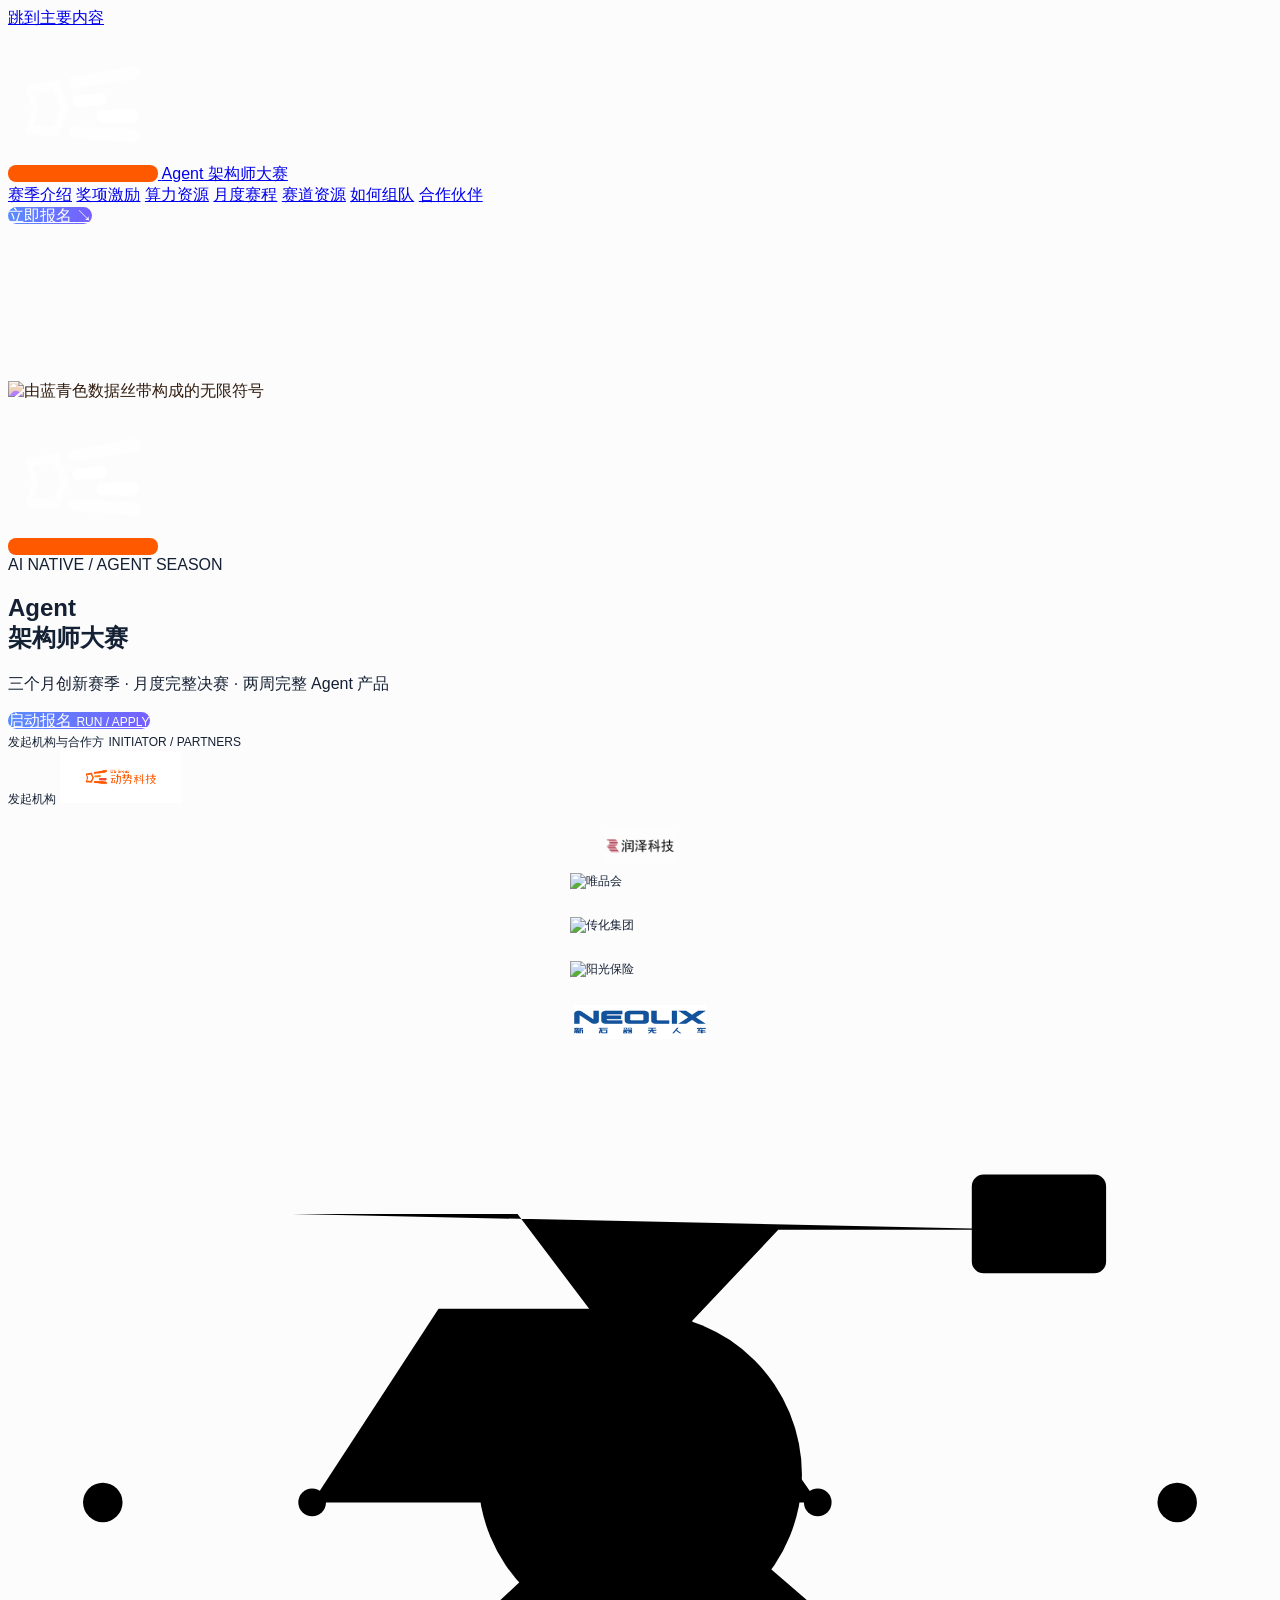
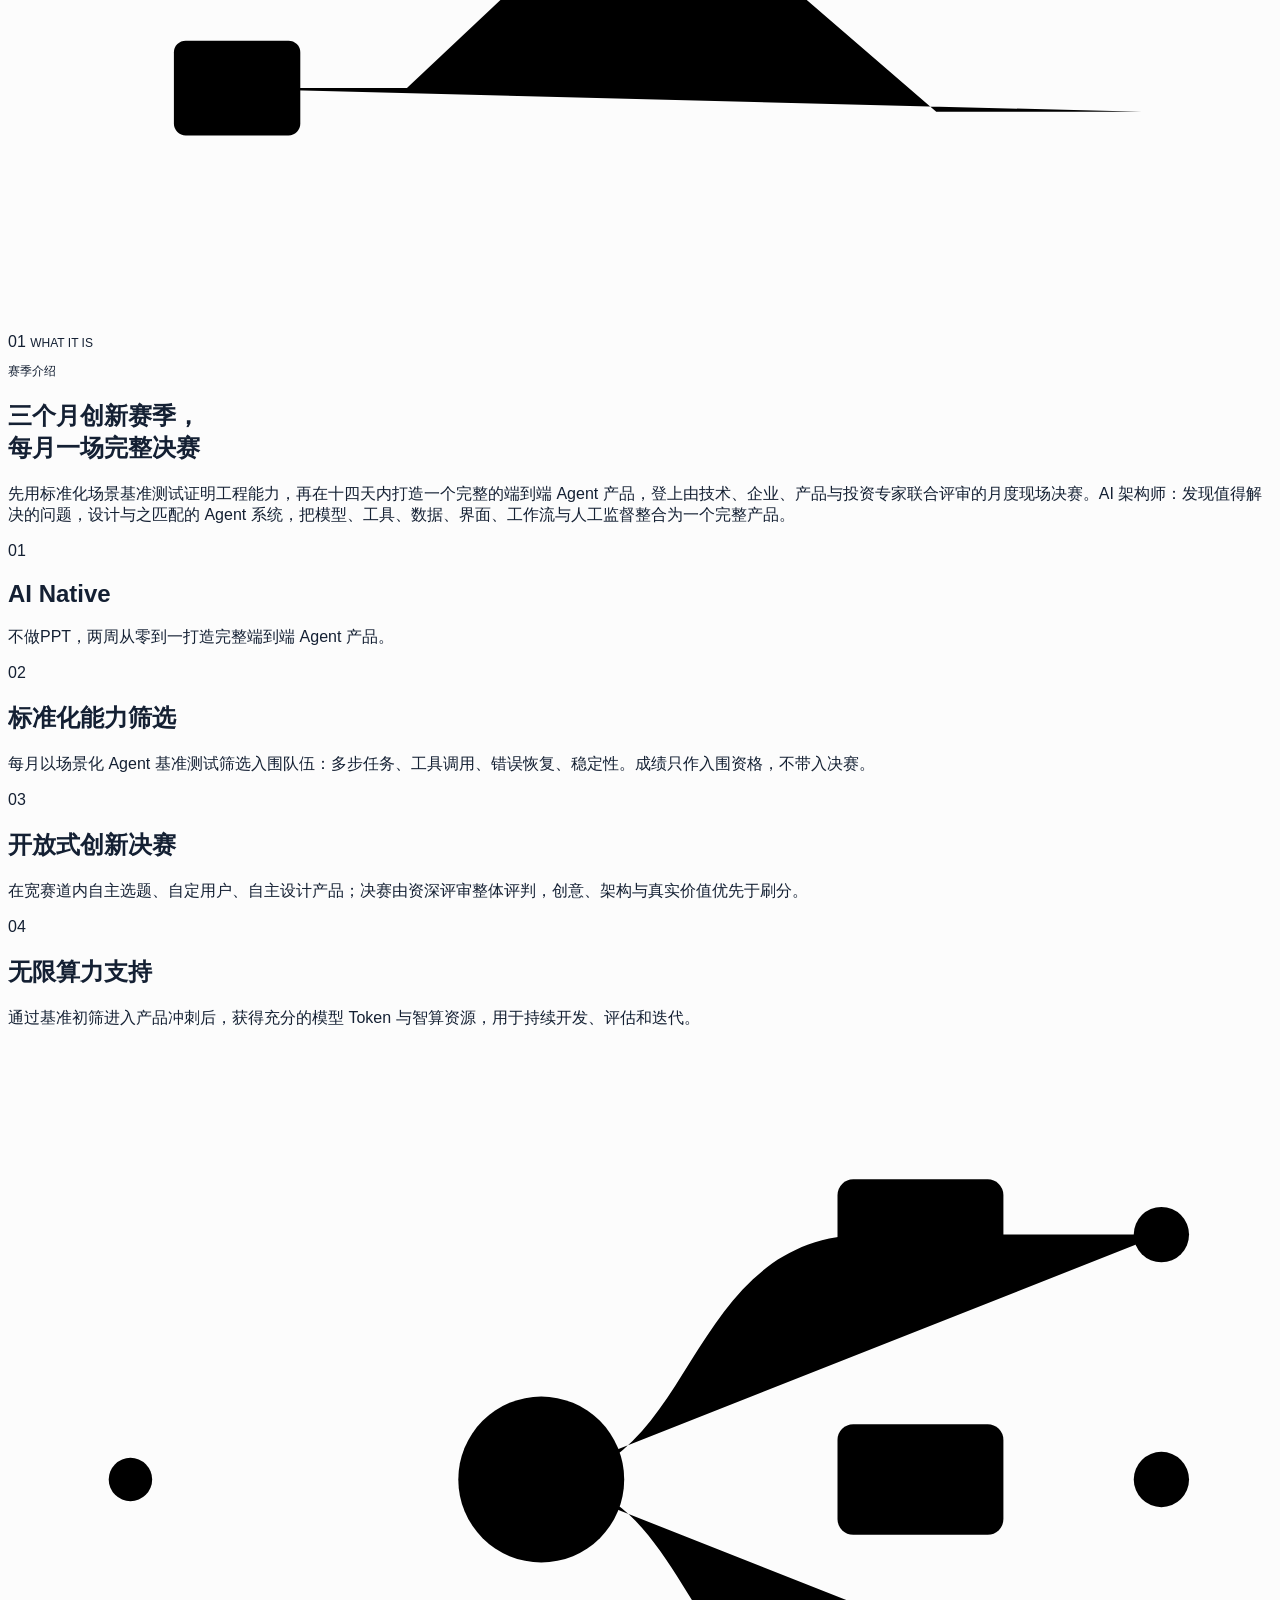
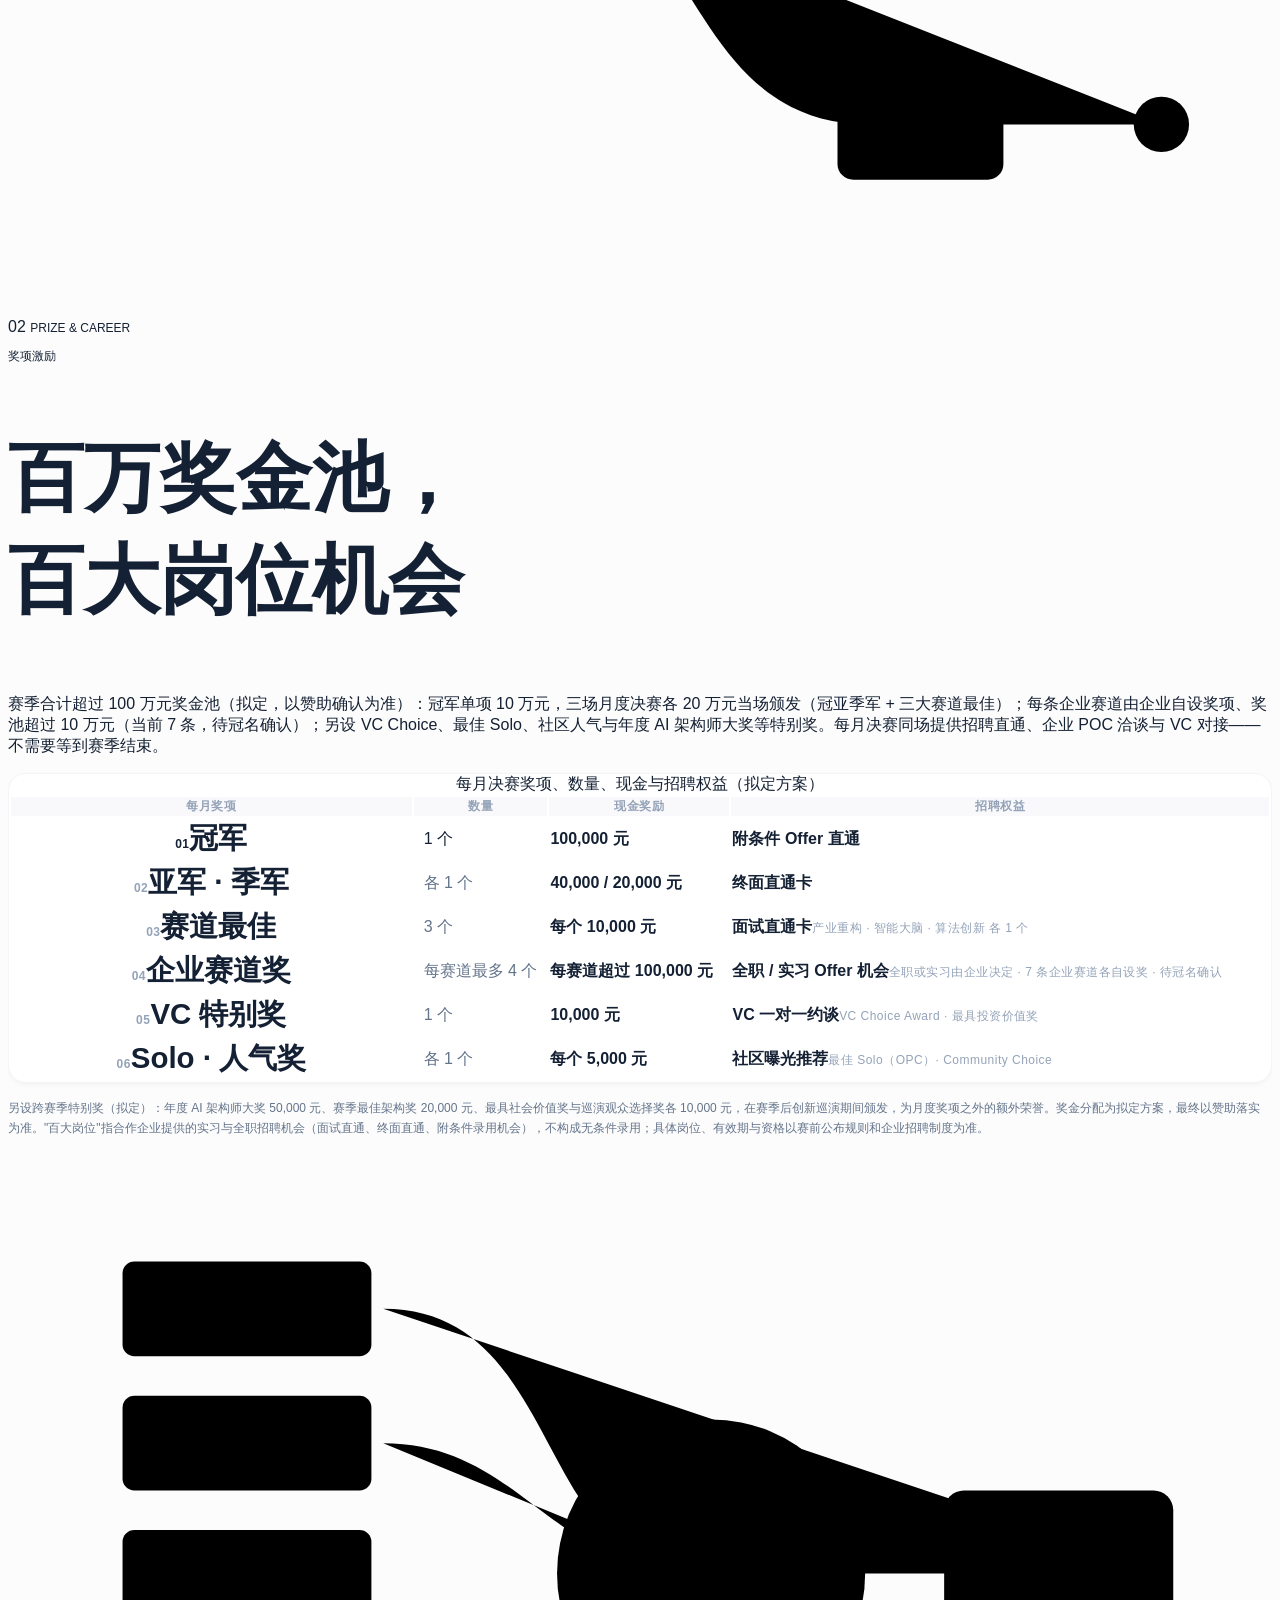
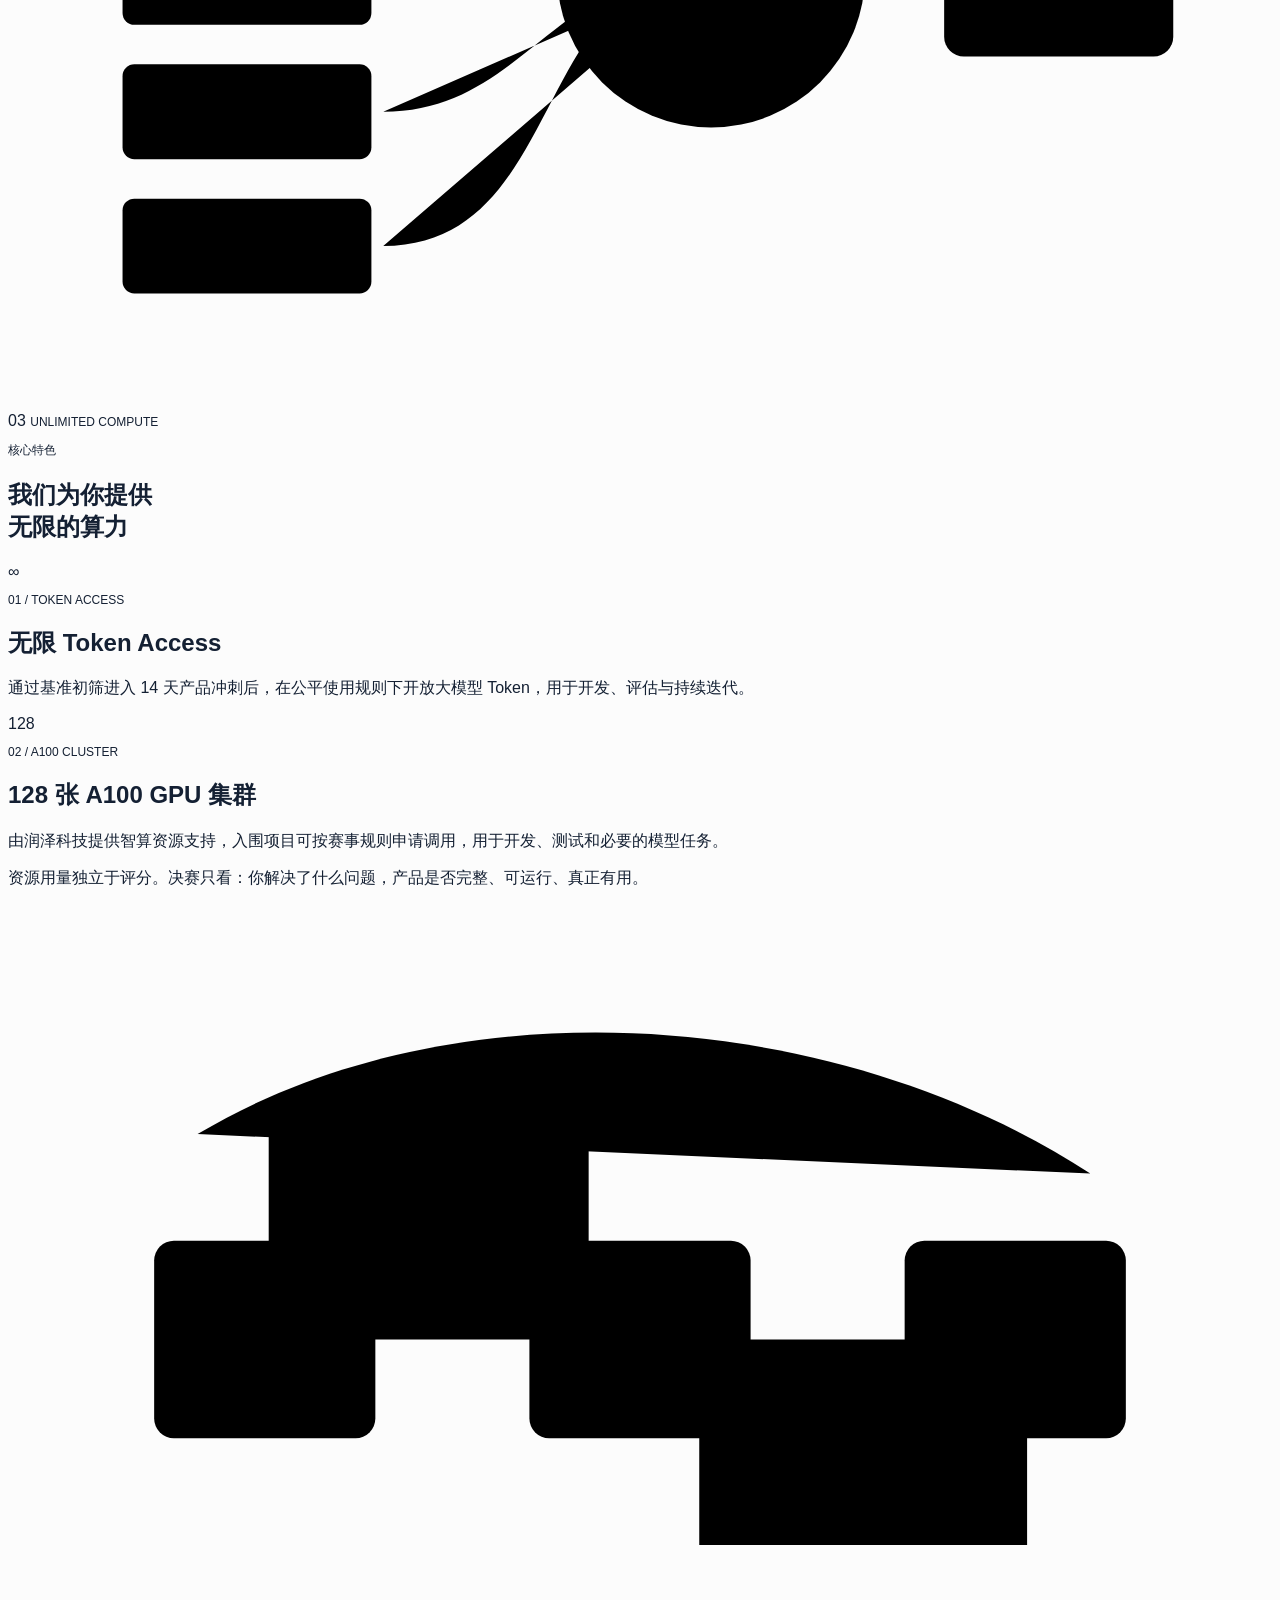
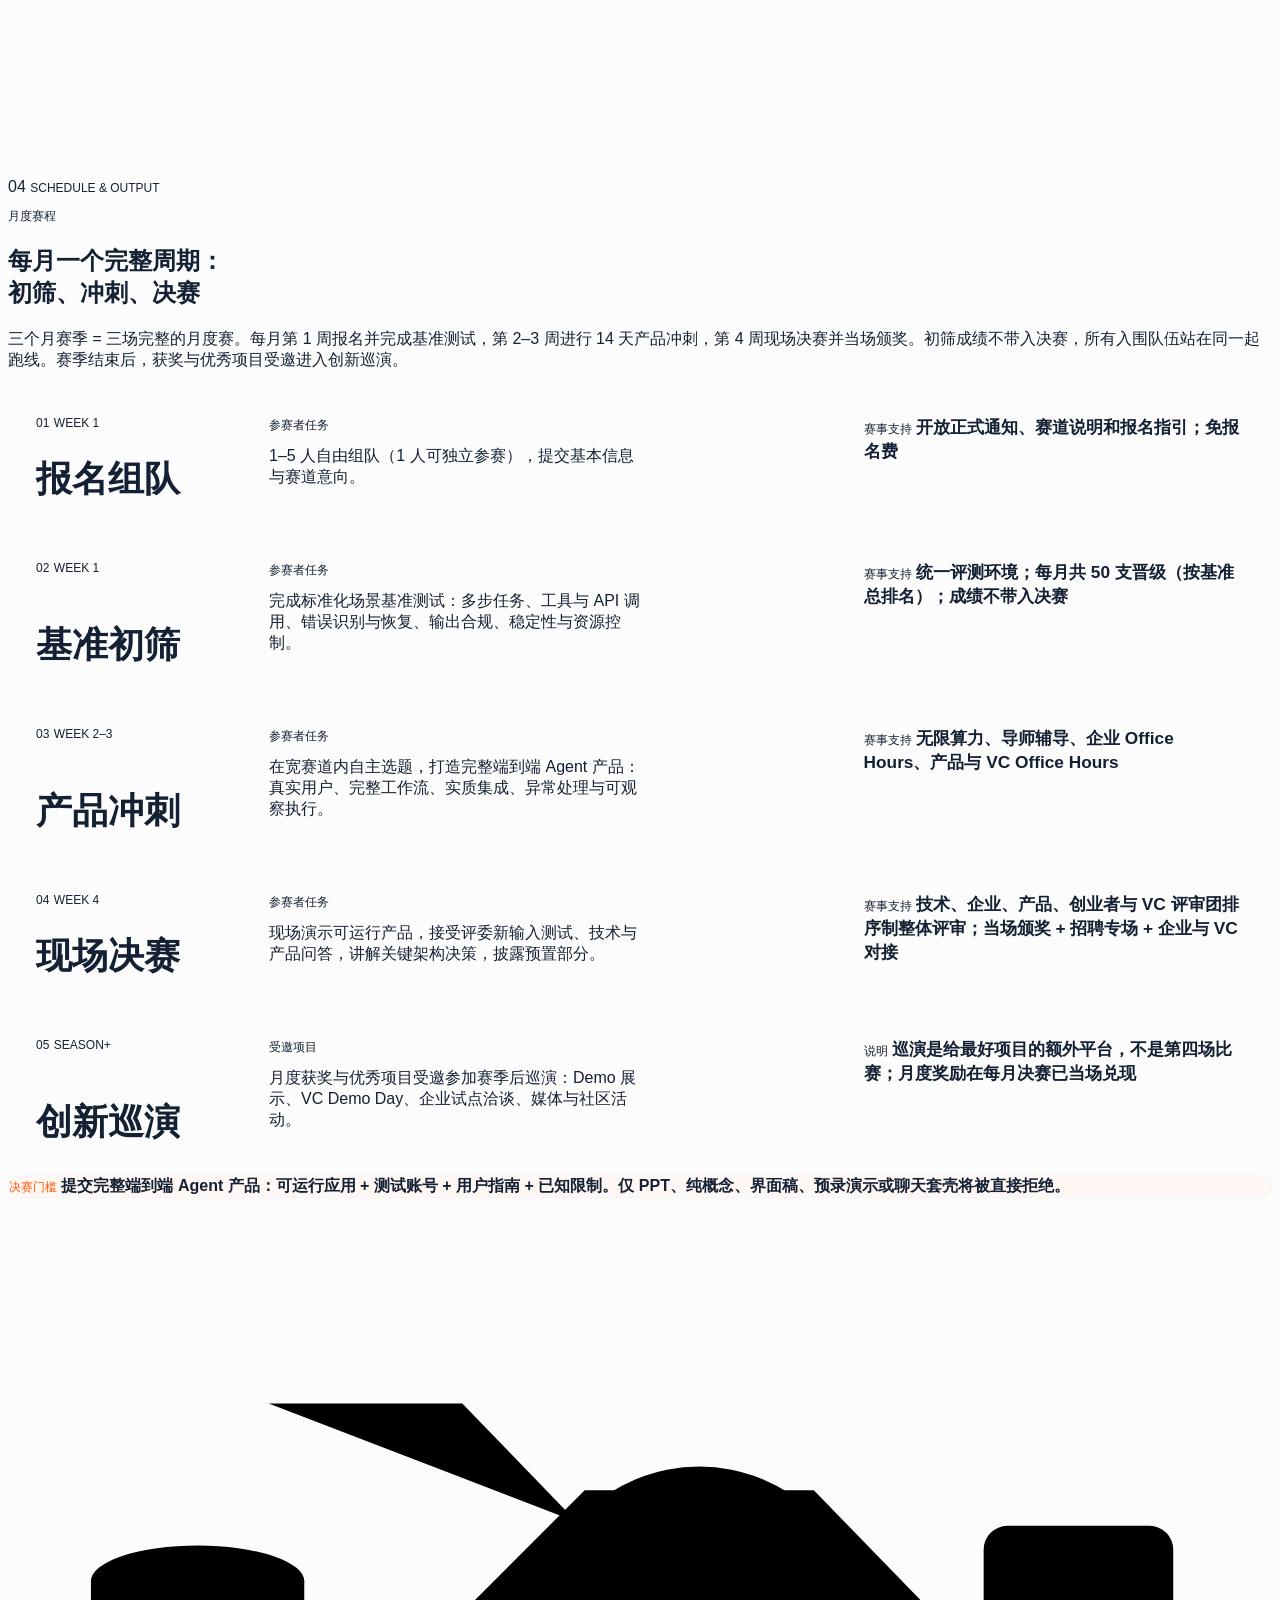
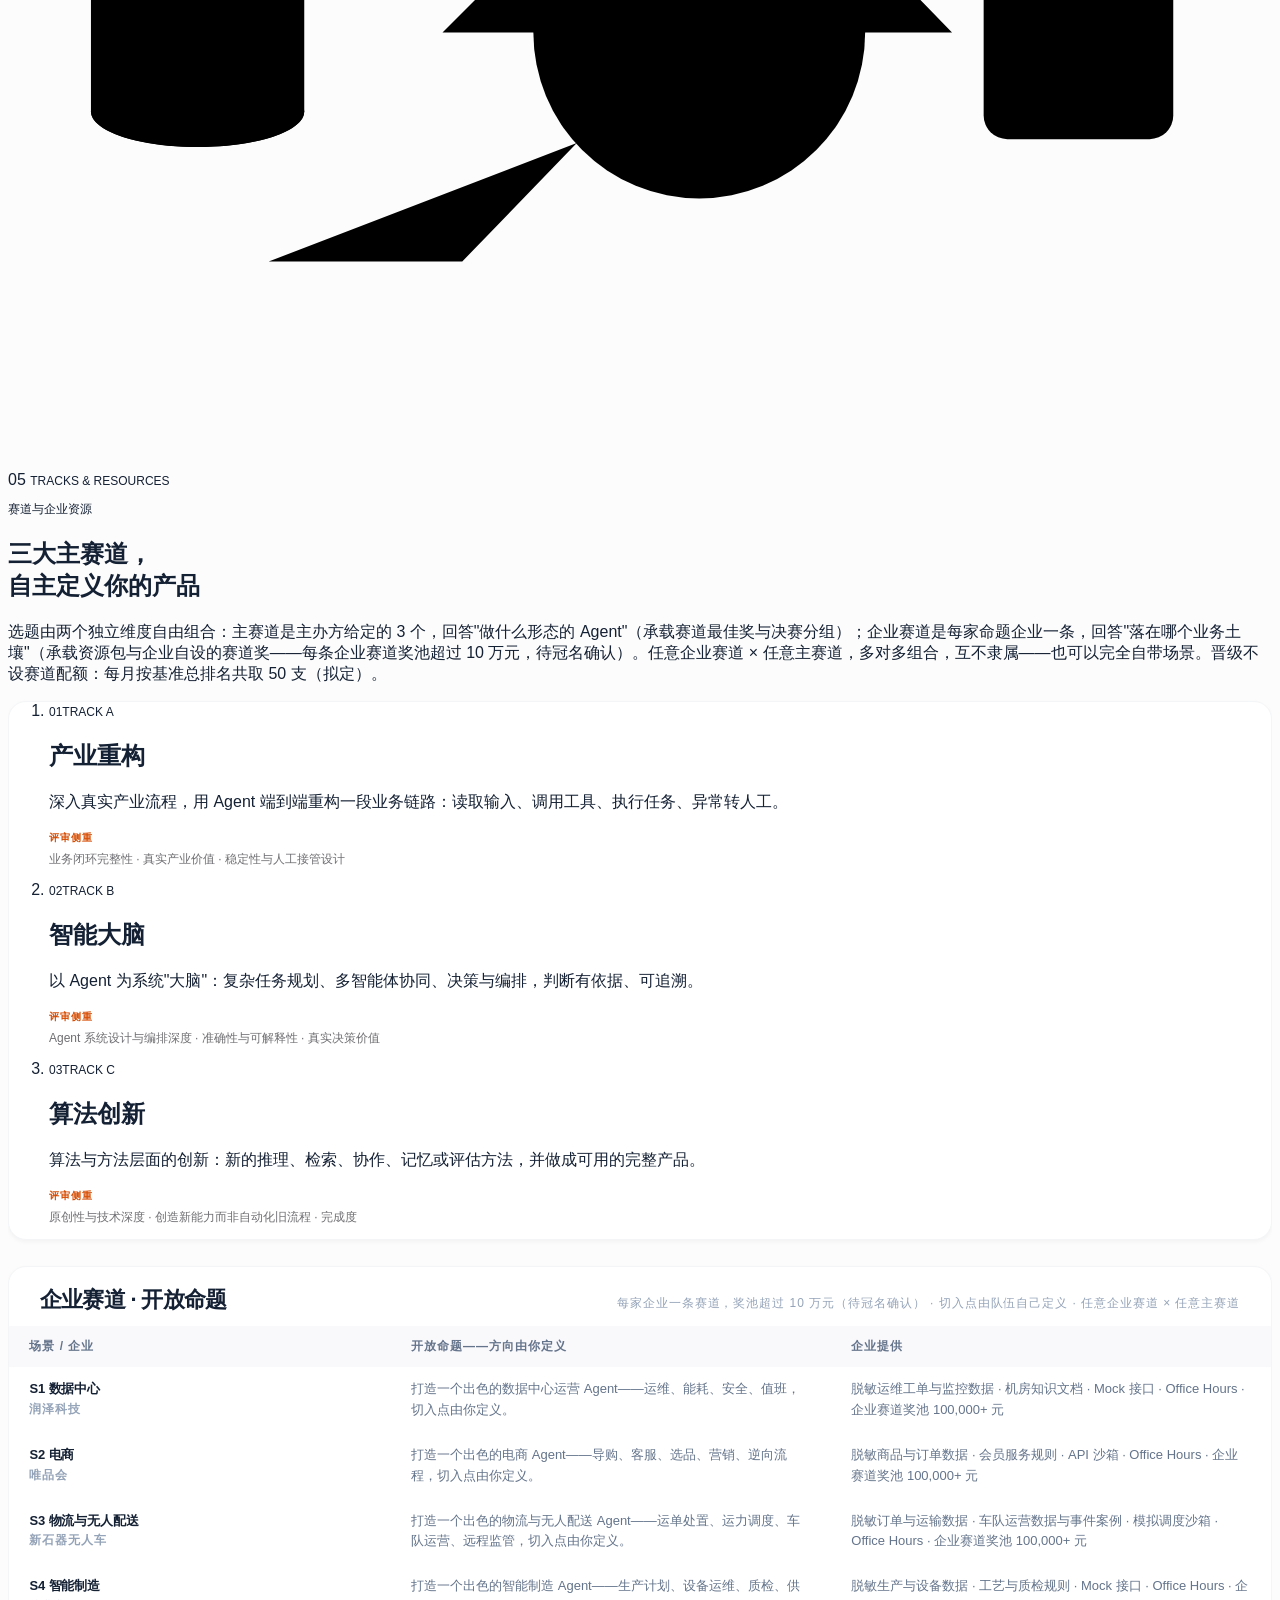
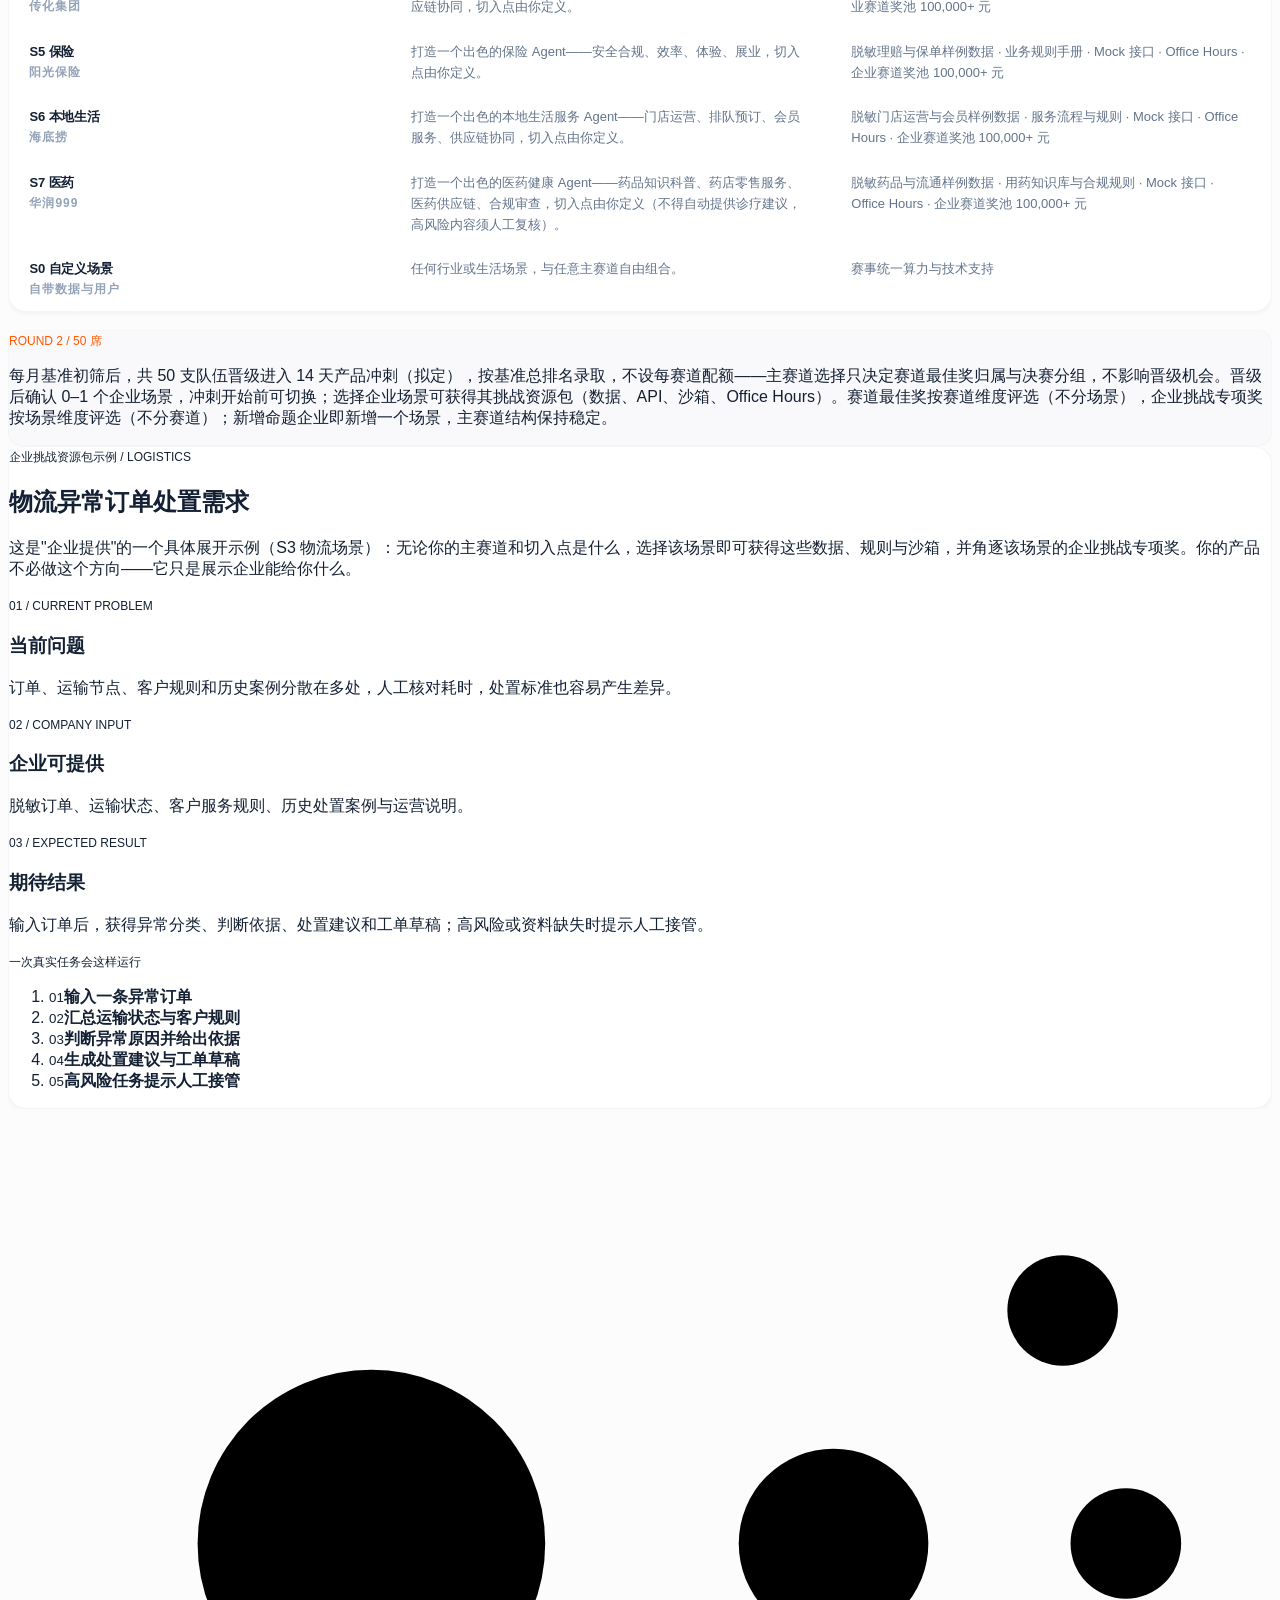
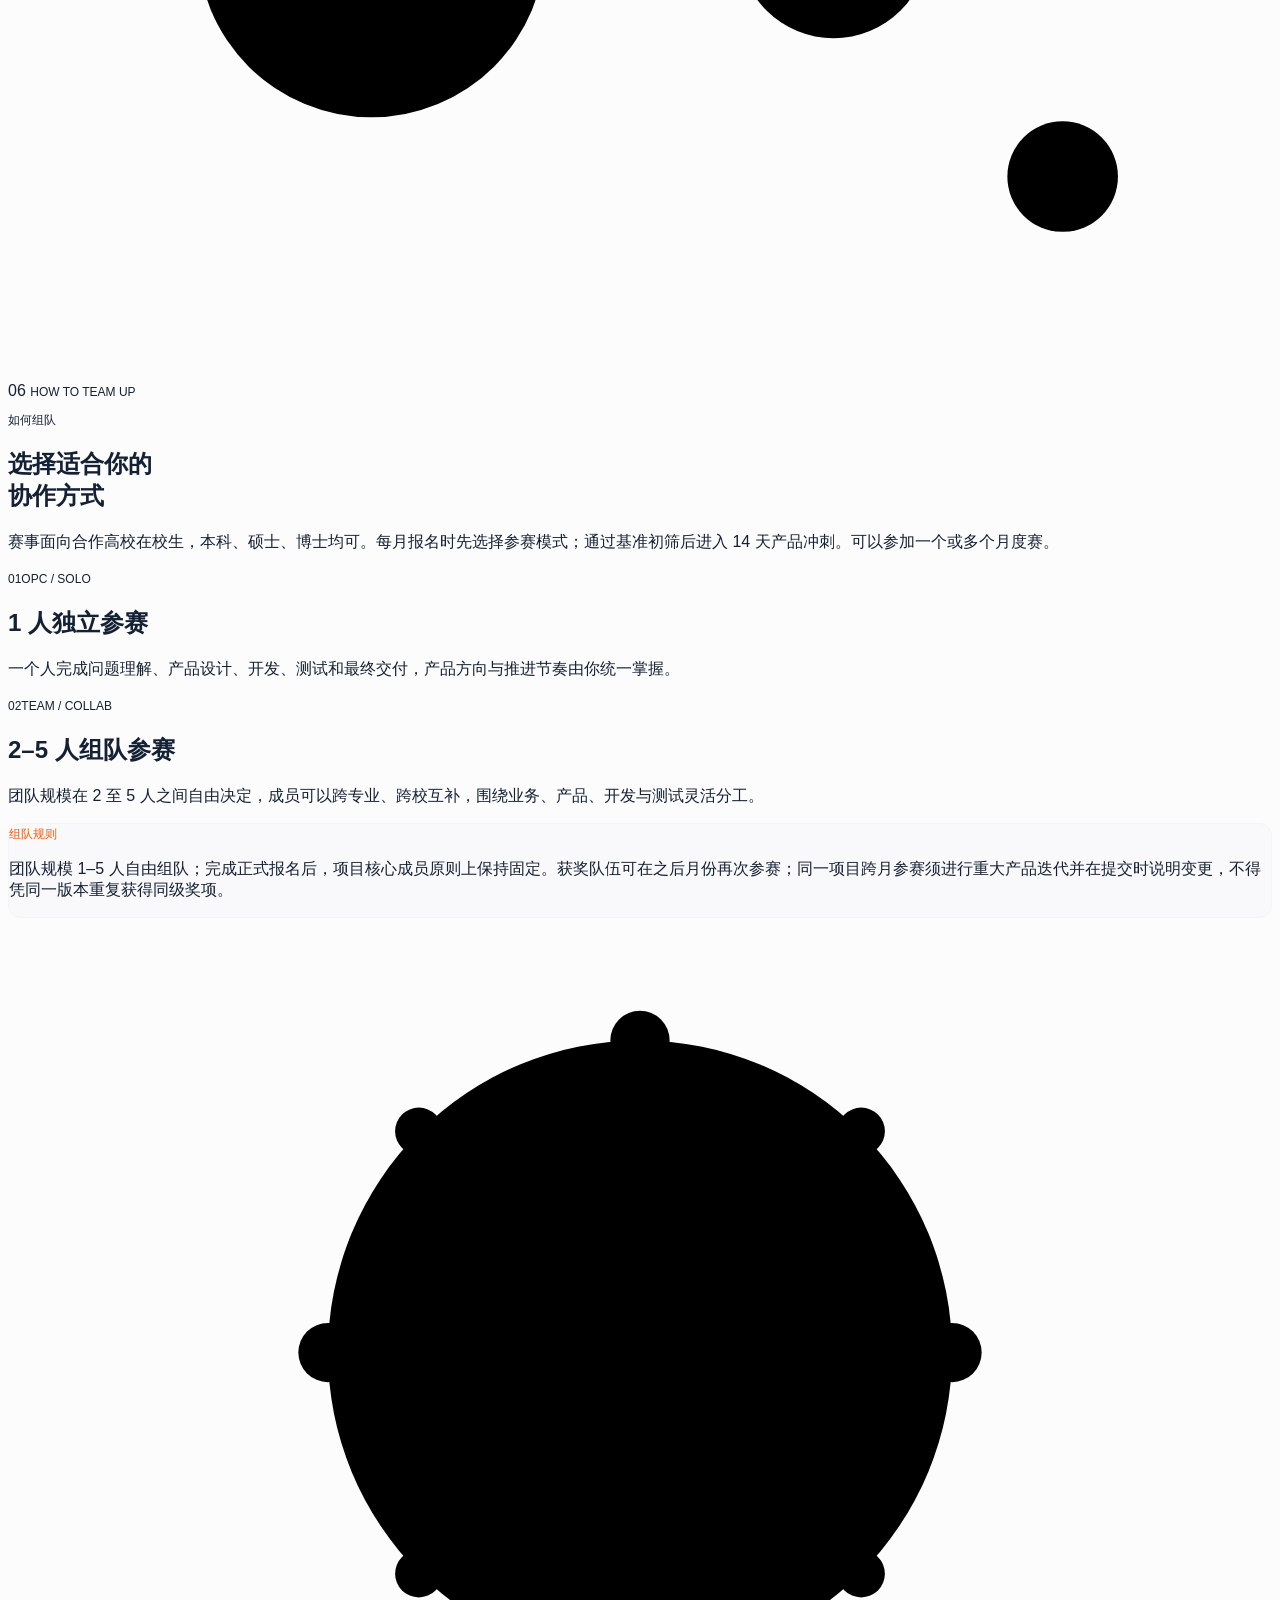
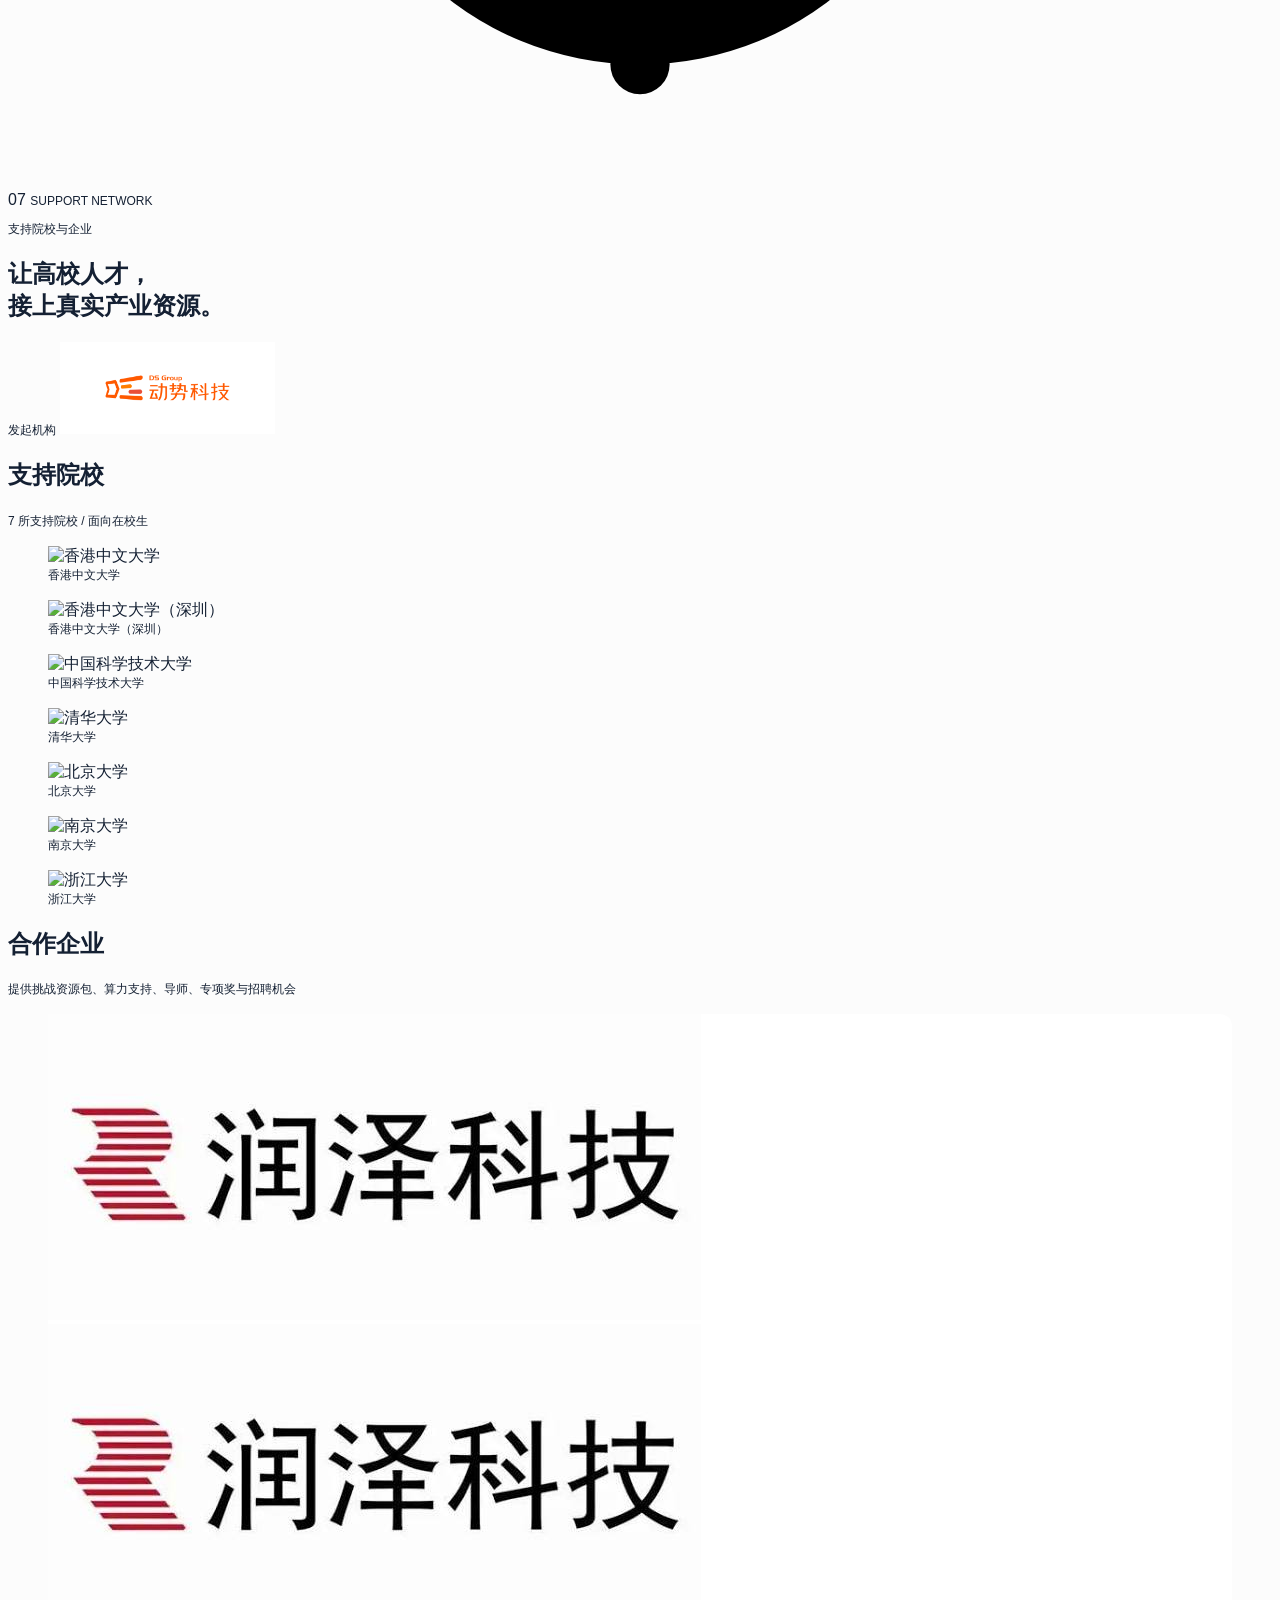
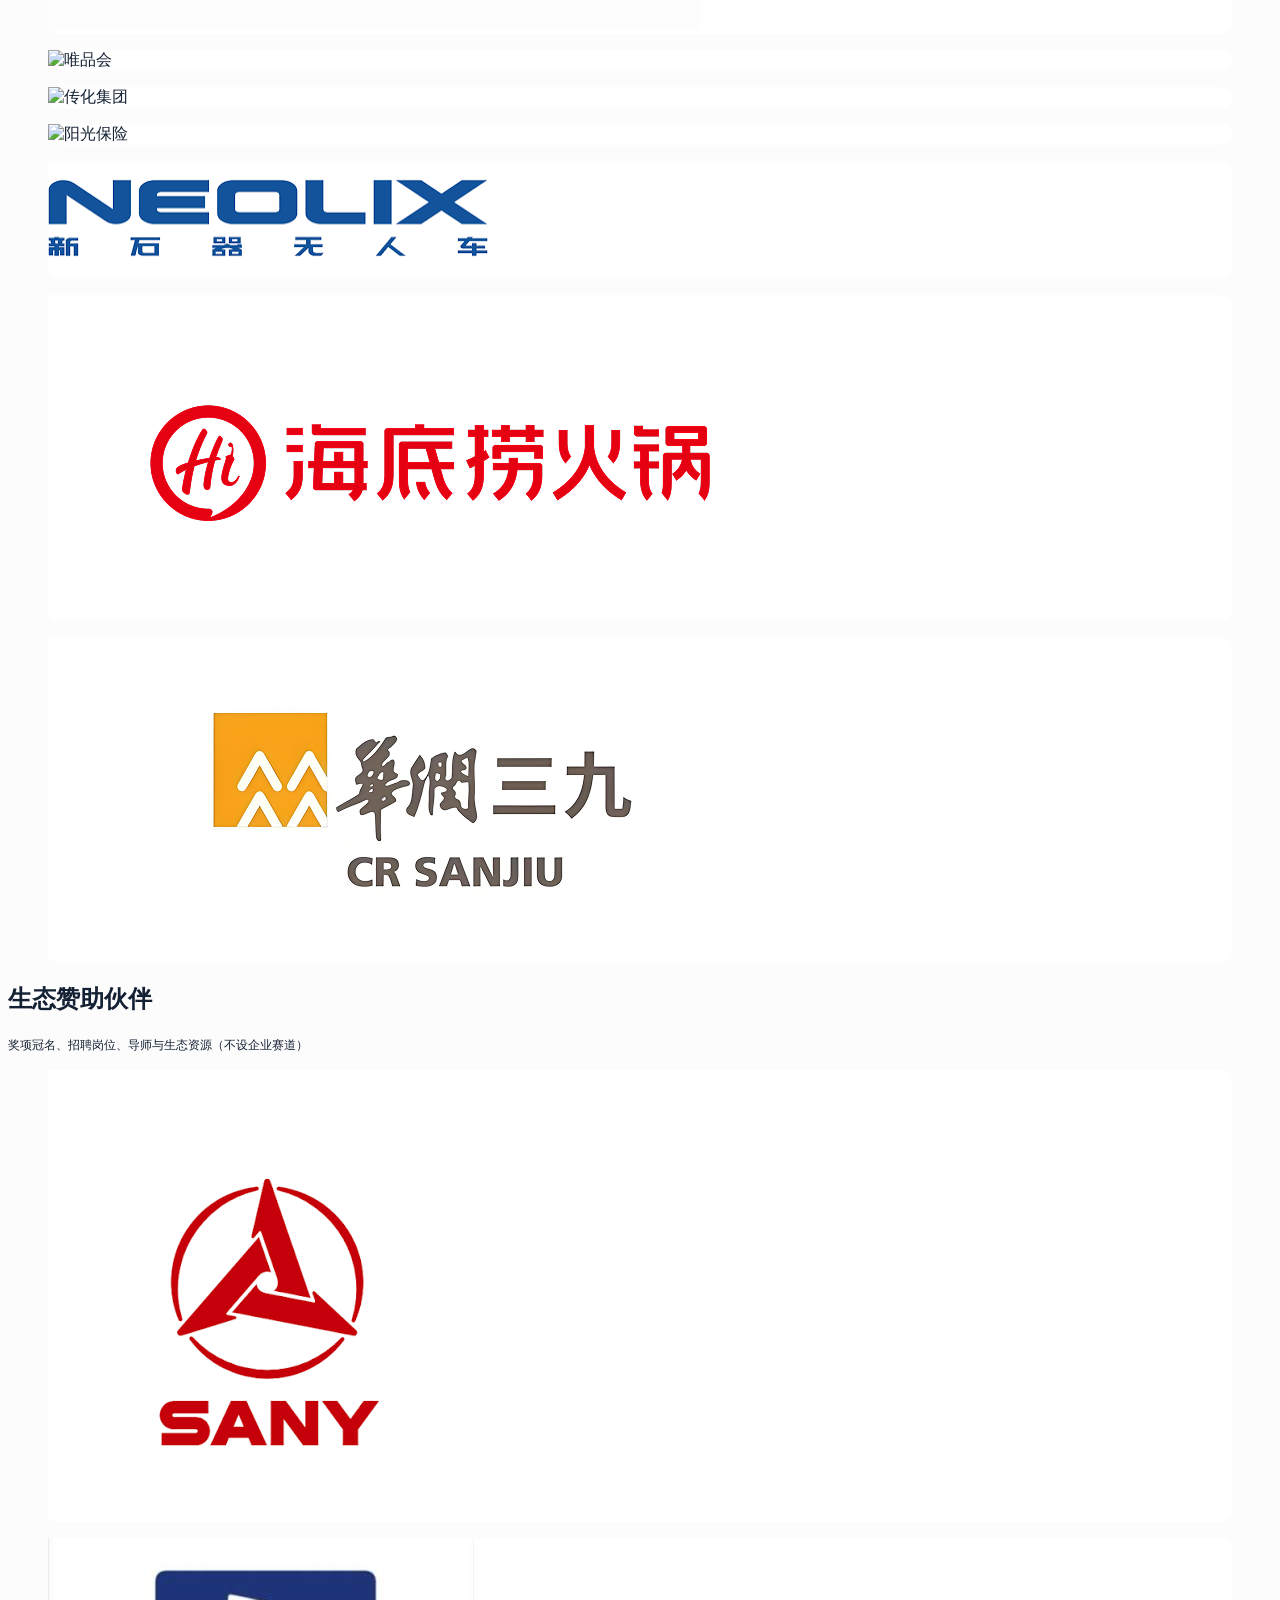
==== commit 9b6ac268: "Complete partner logo wall - New Range Technology and NEOLIX lockups replace old assets - Add Haidil" ====
--- a/index.html
+++ b/index.html
@@ -112,7 +112,7 @@
               <img class="hero-support-logo--sunshine" src="assets/partners/sunshine-logo.png" alt="阳光保险" />
             </span>
             <span class="hero-support-logo-item">
-              <img class="hero-support-logo--neolix" src="assets/partners/neolix-logo.svg" alt="新石器无人车" />
+              <img class="hero-support-logo--neolix" src="assets/partners/neolix-logo.png" alt="新石器无人车" />
             </span>
           </div>
         </div>
@@ -756,7 +756,46 @@
               </figure>
               <figure>
                 <span class="company-logo-art company-logo-art--neolix">
-                  <img src="assets/partners/neolix-logo.svg" alt="新石器无人车" />
+                  <img src="assets/partners/neolix-logo.png" alt="新石器无人车" />
+                </span>
+              </figure>
+              <figure>
+                <span class="company-logo-art">
+                  <img src="assets/partners/haidilao-logo.png" alt="海底捞" />
+                </span>
+              </figure>
+              <figure>
+                <span class="company-logo-art">
+                  <img src="assets/partners/cr999-logo.png" alt="华润999" />
+                </span>
+              </figure>
+            </div>
+          </div>
+
+          <div class="partner-group-v1 reveal">
+            <div class="partner-group-head">
+              <h2>生态赞助伙伴</h2>
+              <span>奖项冠名、招聘岗位、导师与生态资源（不设企业赛道）</span>
+            </div>
+            <div class="company-logo-grid">
+              <figure>
+                <span class="company-logo-art">
+                  <img src="assets/partners/sany-logo.png" alt="三一重工" />
+                </span>
+              </figure>
+              <figure>
+                <span class="company-logo-art">
+                  <img src="assets/partners/jingxin-logo.png" alt="京新药业" />
+                </span>
+              </figure>
+              <figure>
+                <span class="company-logo-art">
+                  <img src="assets/partners/taier-logo.png" alt="太二" />
+                </span>
+              </figure>
+              <figure>
+                <span class="company-logo-art">
+                  <img src="assets/partners/poly-logo.png" alt="保利发展" />
                 </span>
               </figure>
             </div>
@@ -764,7 +803,7 @@
 
           <div class="team-rule reveal" style="margin-top: 0.75rem">
             <span>PARTNERS / 全量名单</span>
-            <p>命题企业（7 家，各设企业赛道）：润泽科技 · 唯品会 · 新石器无人车 · 传化集团 · 阳光保险 · 海底捞 · 华润999。生态赞助伙伴（不设企业赛道）：三一重工 · 京新药业 · 太二 · 保利发展——提供奖项冠名、招聘岗位、导师与生态资源。Logo 墙更新中。</p>
+            <p>命题企业（7 家，各设企业赛道）：润泽科技 · 唯品会 · 新石器无人车 · 传化集团 · 阳光保险 · 海底捞 · 华润999。生态赞助伙伴（不设企业赛道）：三一重工 · 京新药业 · 太二 · 保利发展——提供奖项冠名、招聘岗位、导师与生态资源。</p>
           </div>
 
           <div class="partner-group-v1 reveal">
--- a/v8-orange.css
+++ b/v8-orange.css
@@ -274,3 +274,13 @@
 .application-intro .mono-label {
   color: #ff5900;
 }
+
+/* ---- 新增合作方 logo：白底位图统一收纳 ---- */
+.company-logo-art img {
+  filter: none;
+}
+
+.company-logo-grid figure {
+  background: #ffffff;
+  border-radius: 12px;
+}
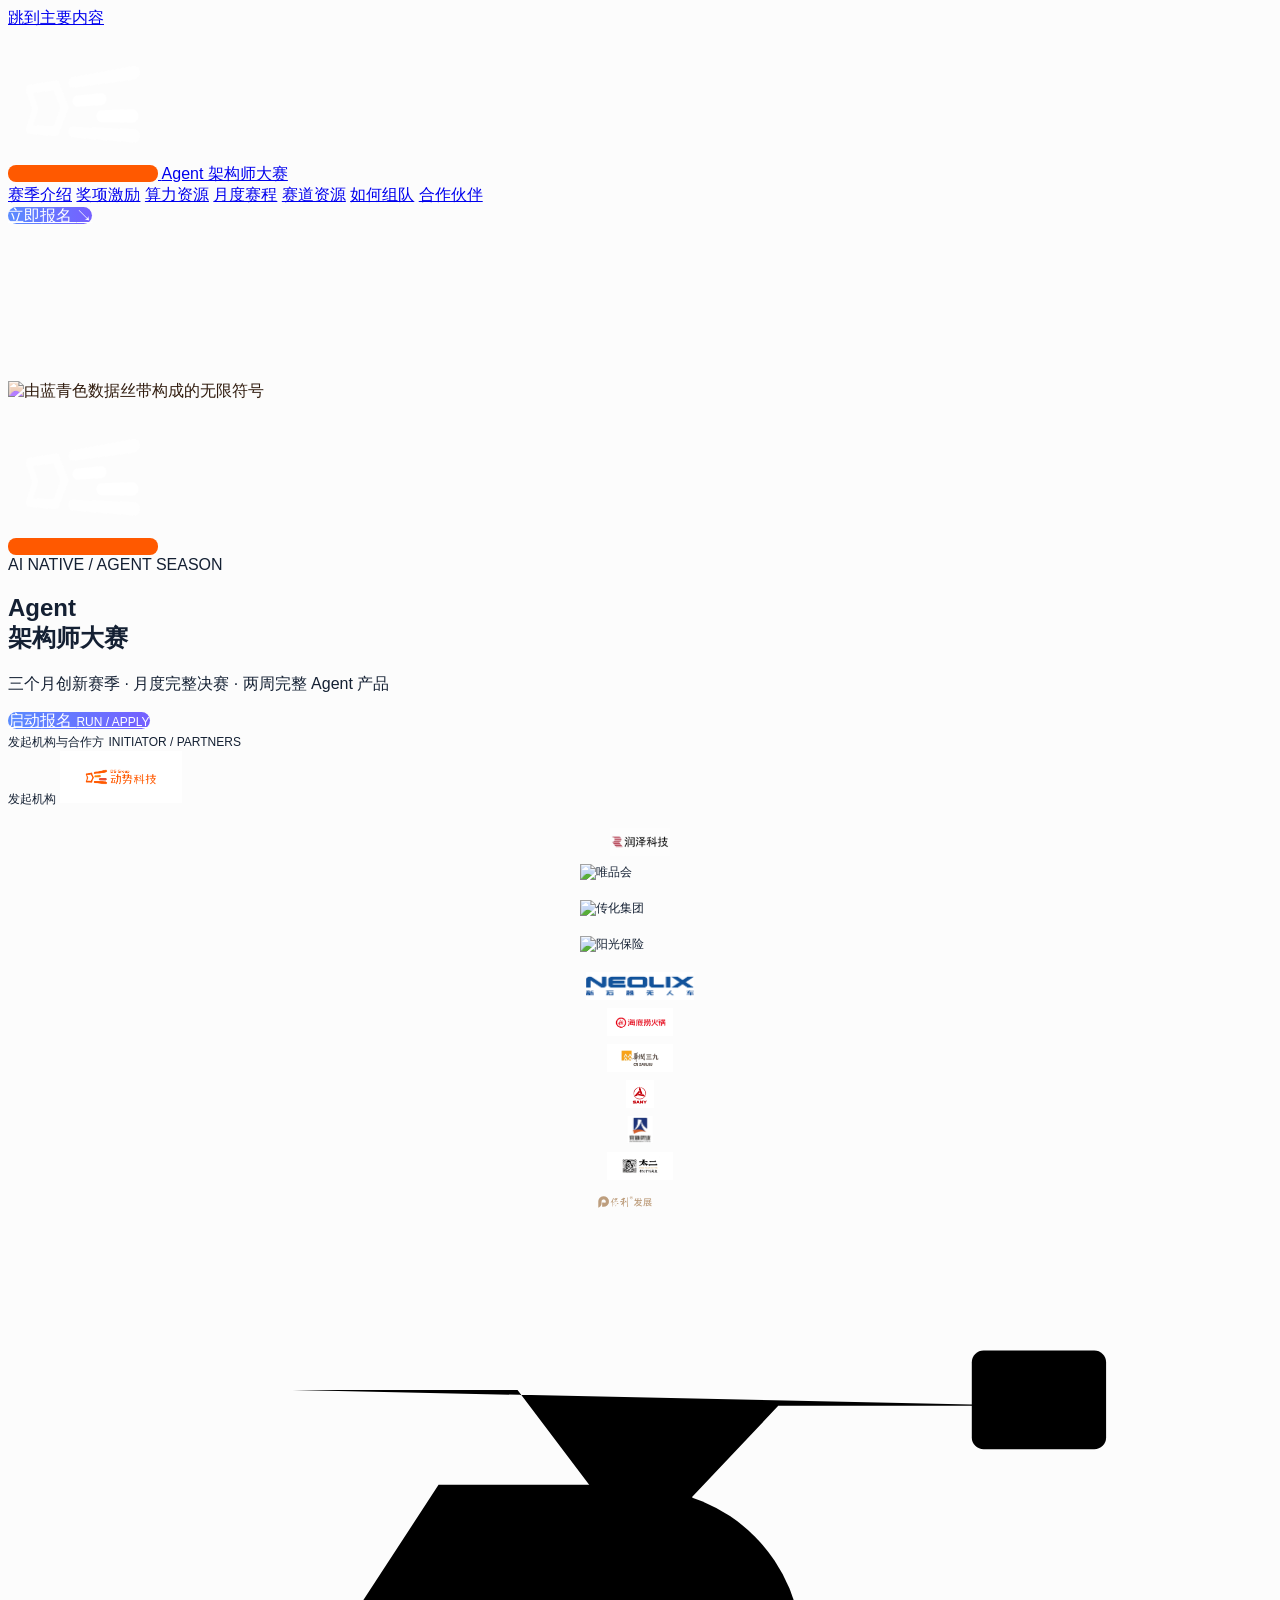
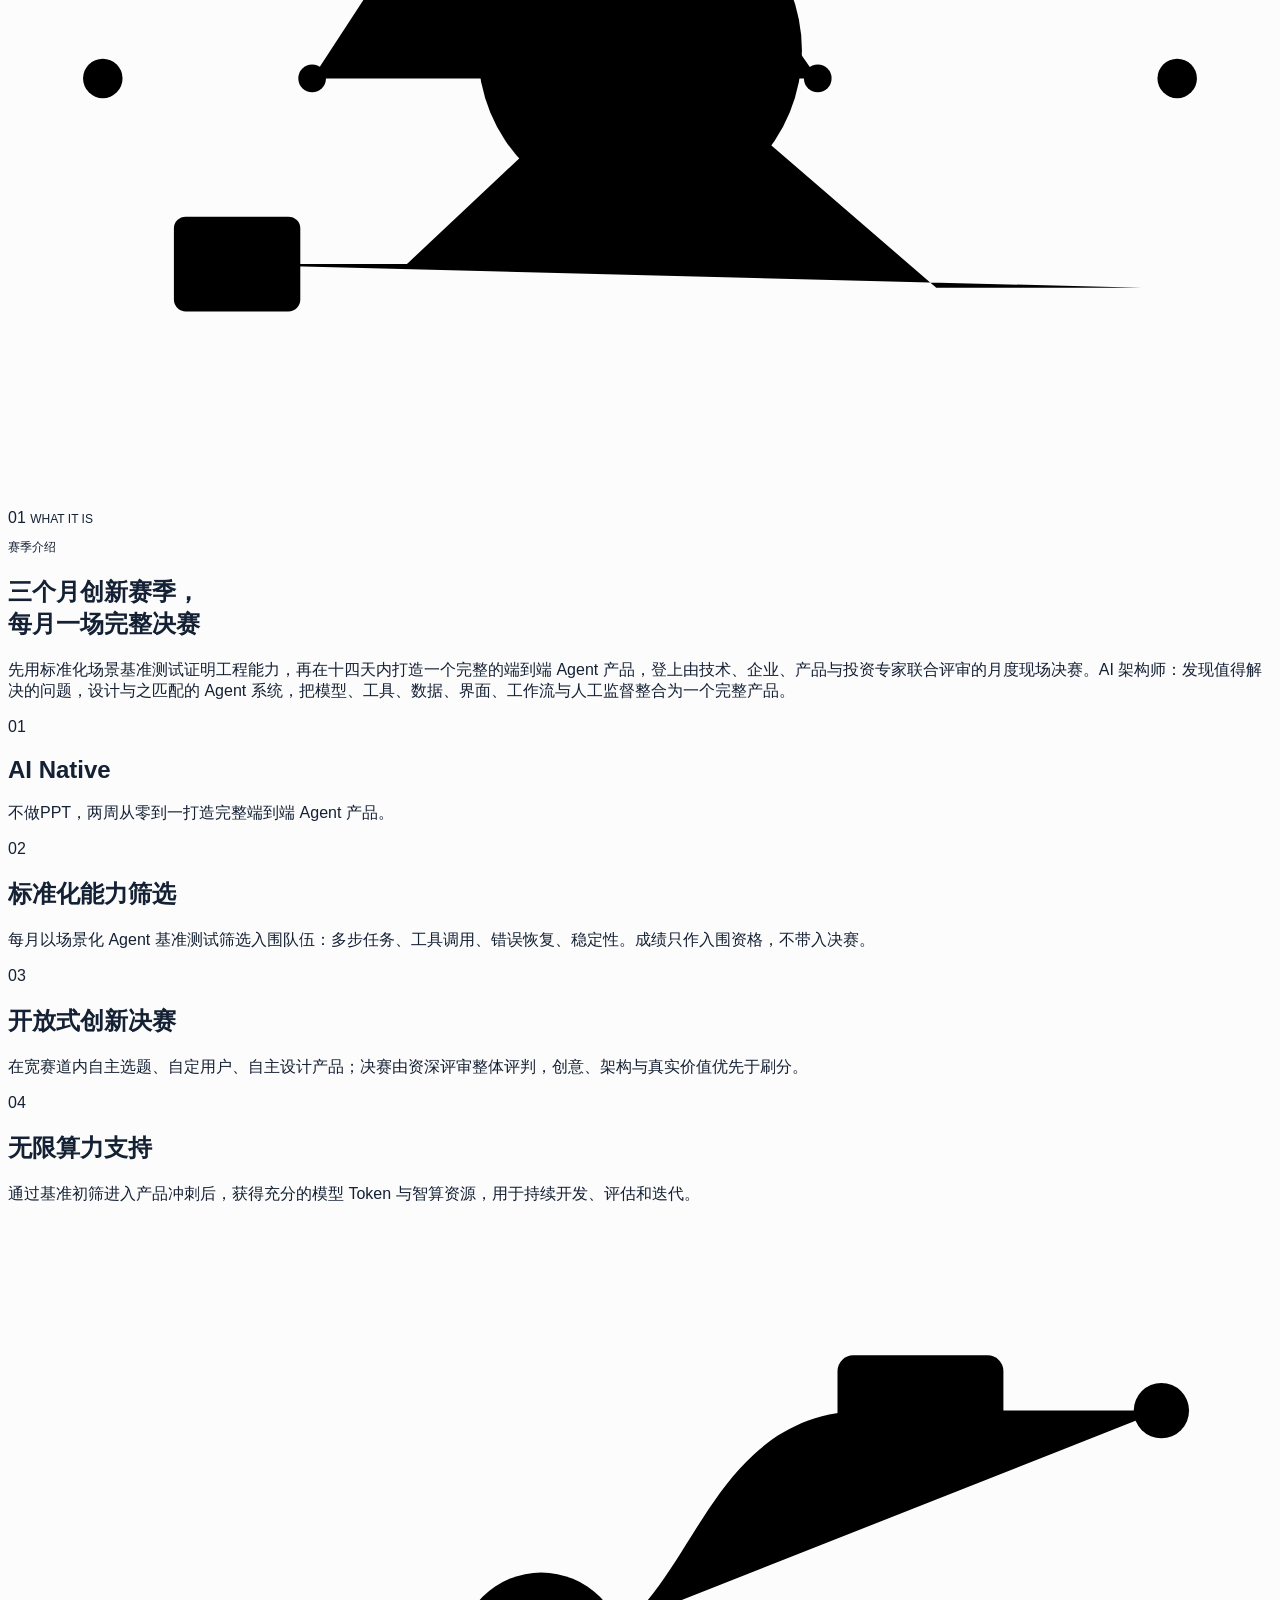
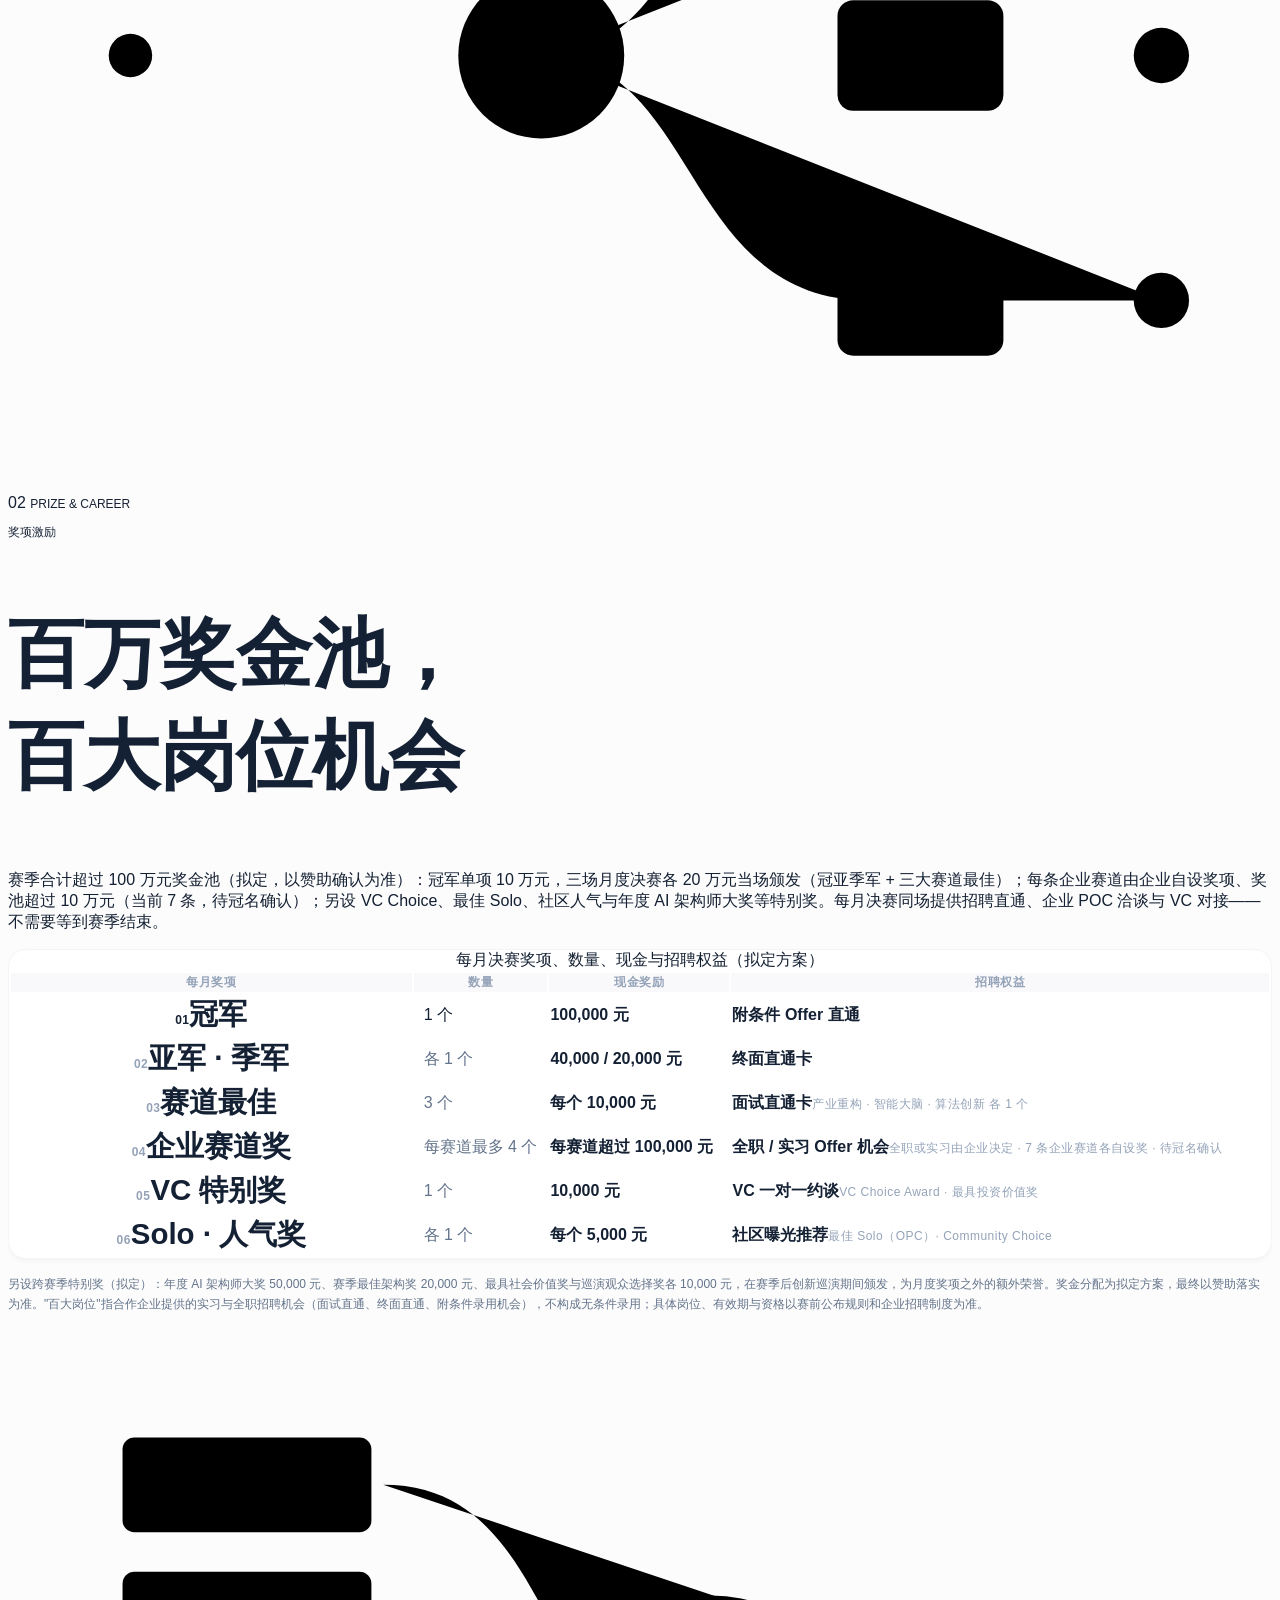
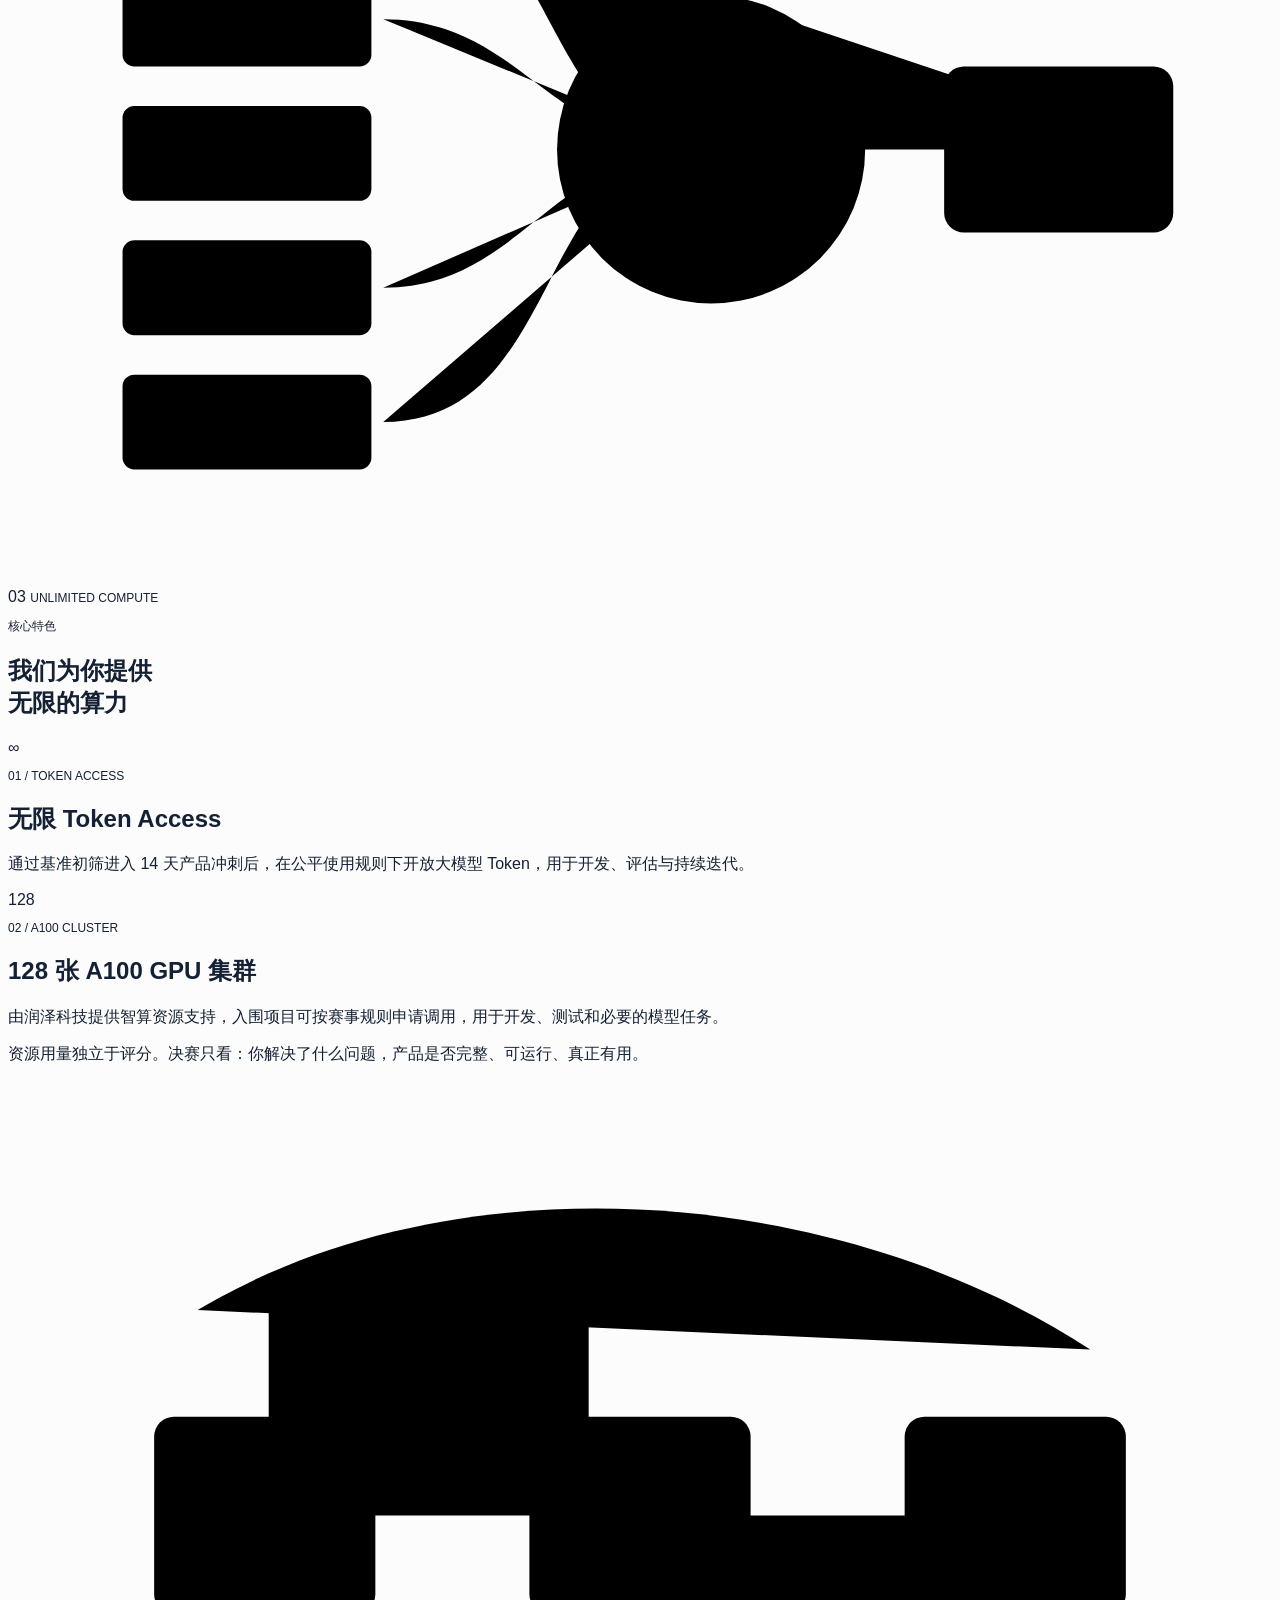
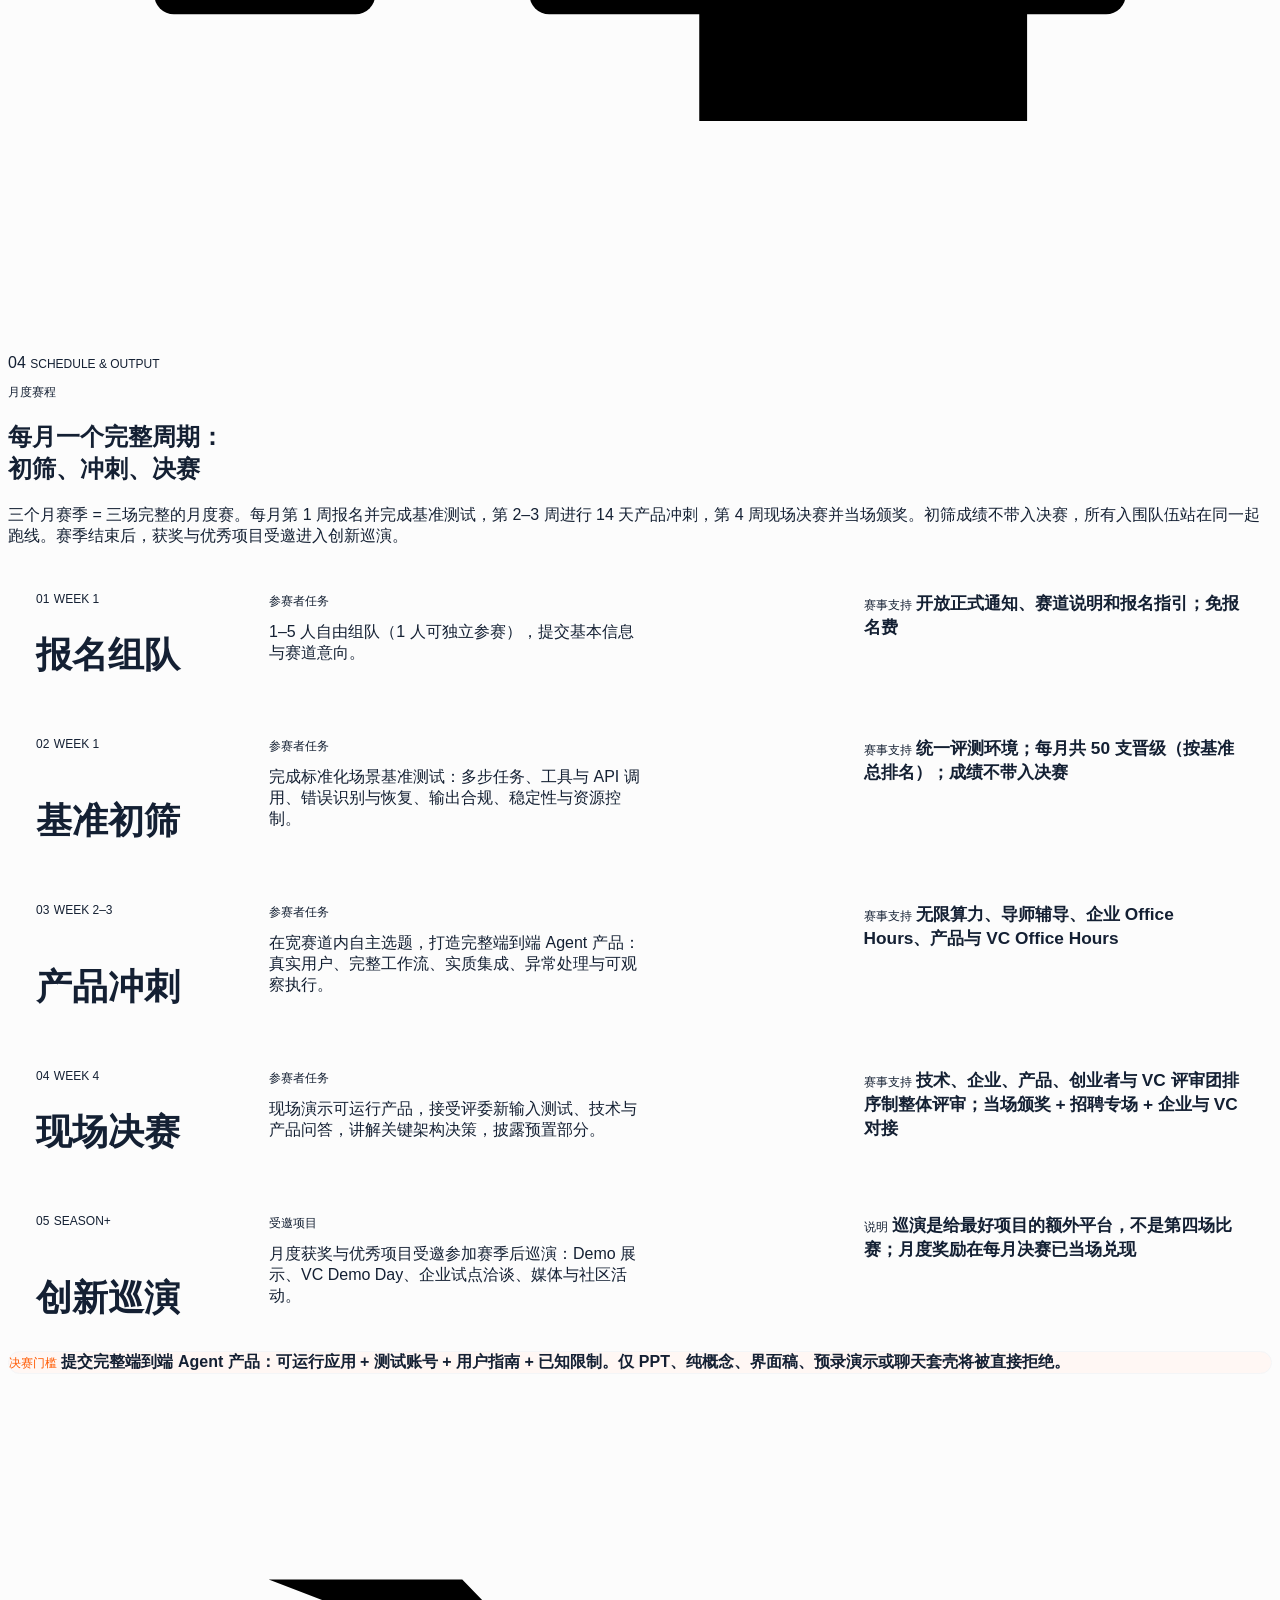
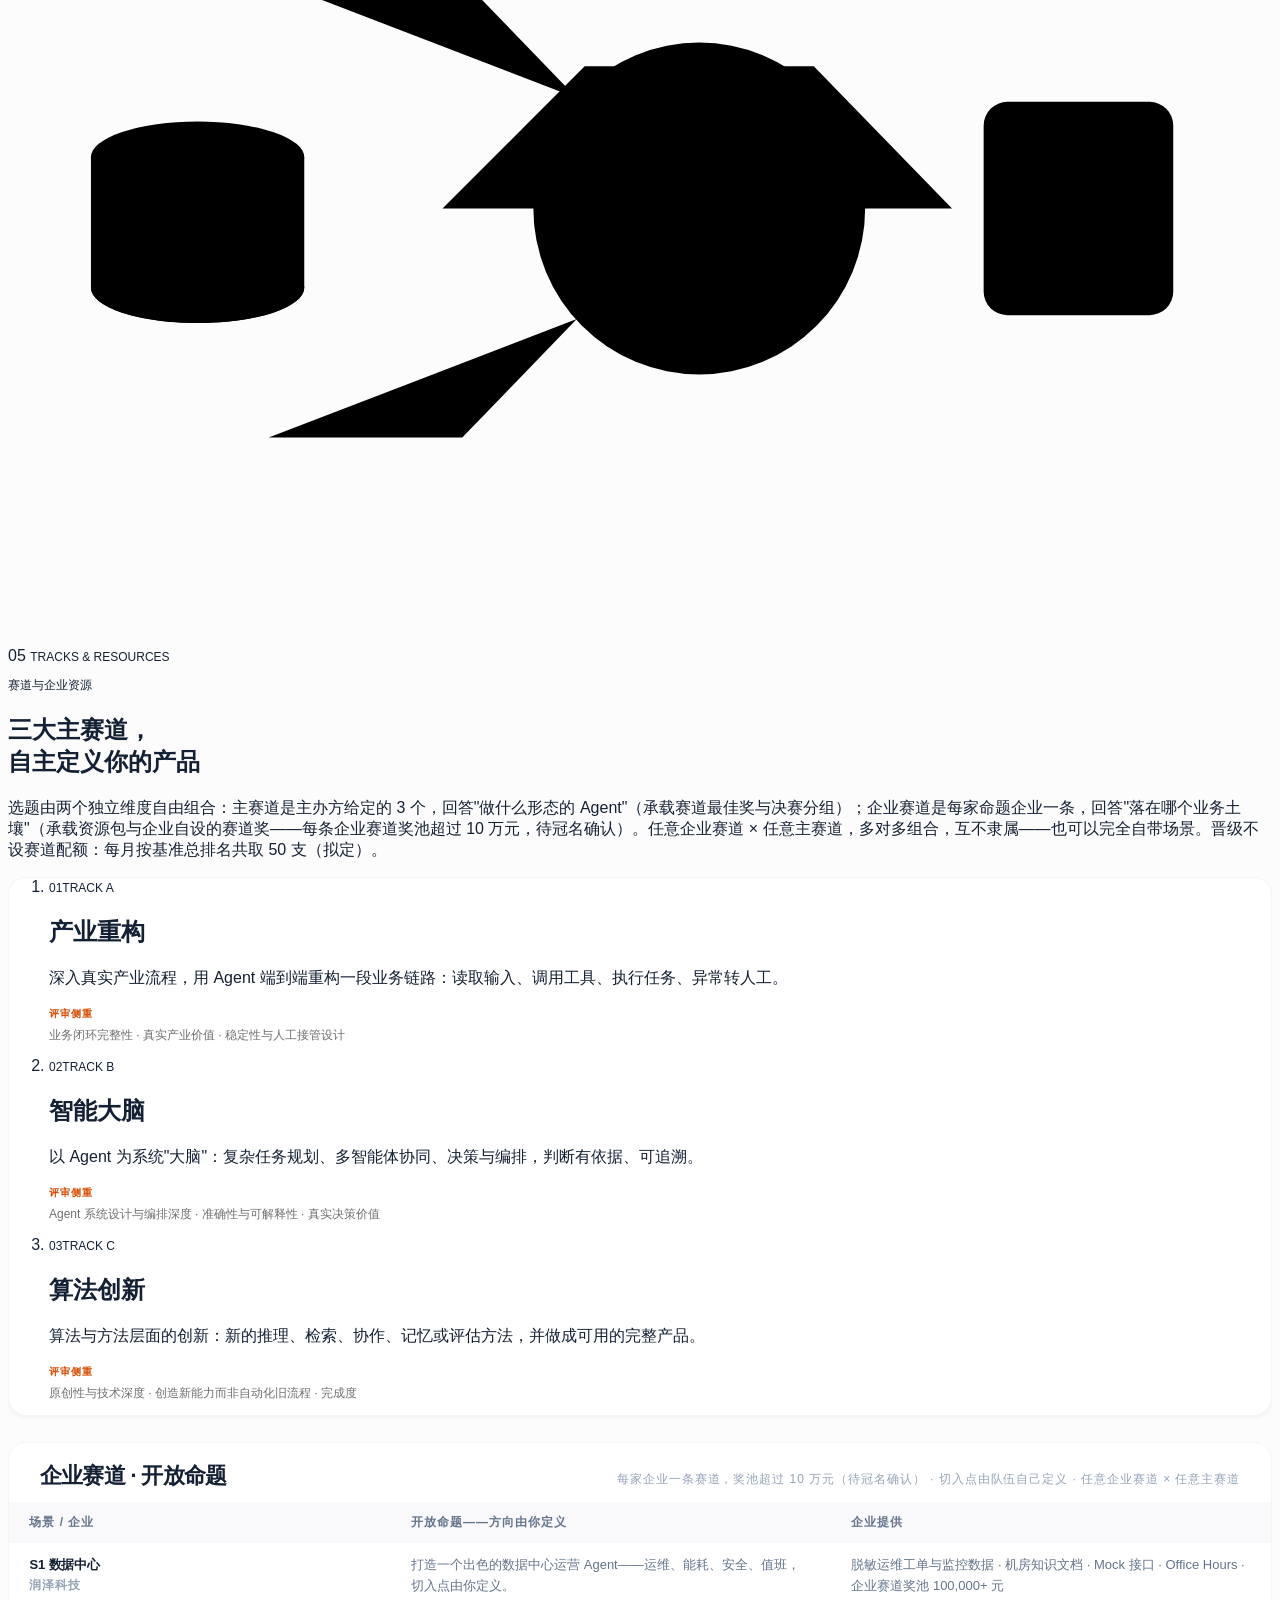
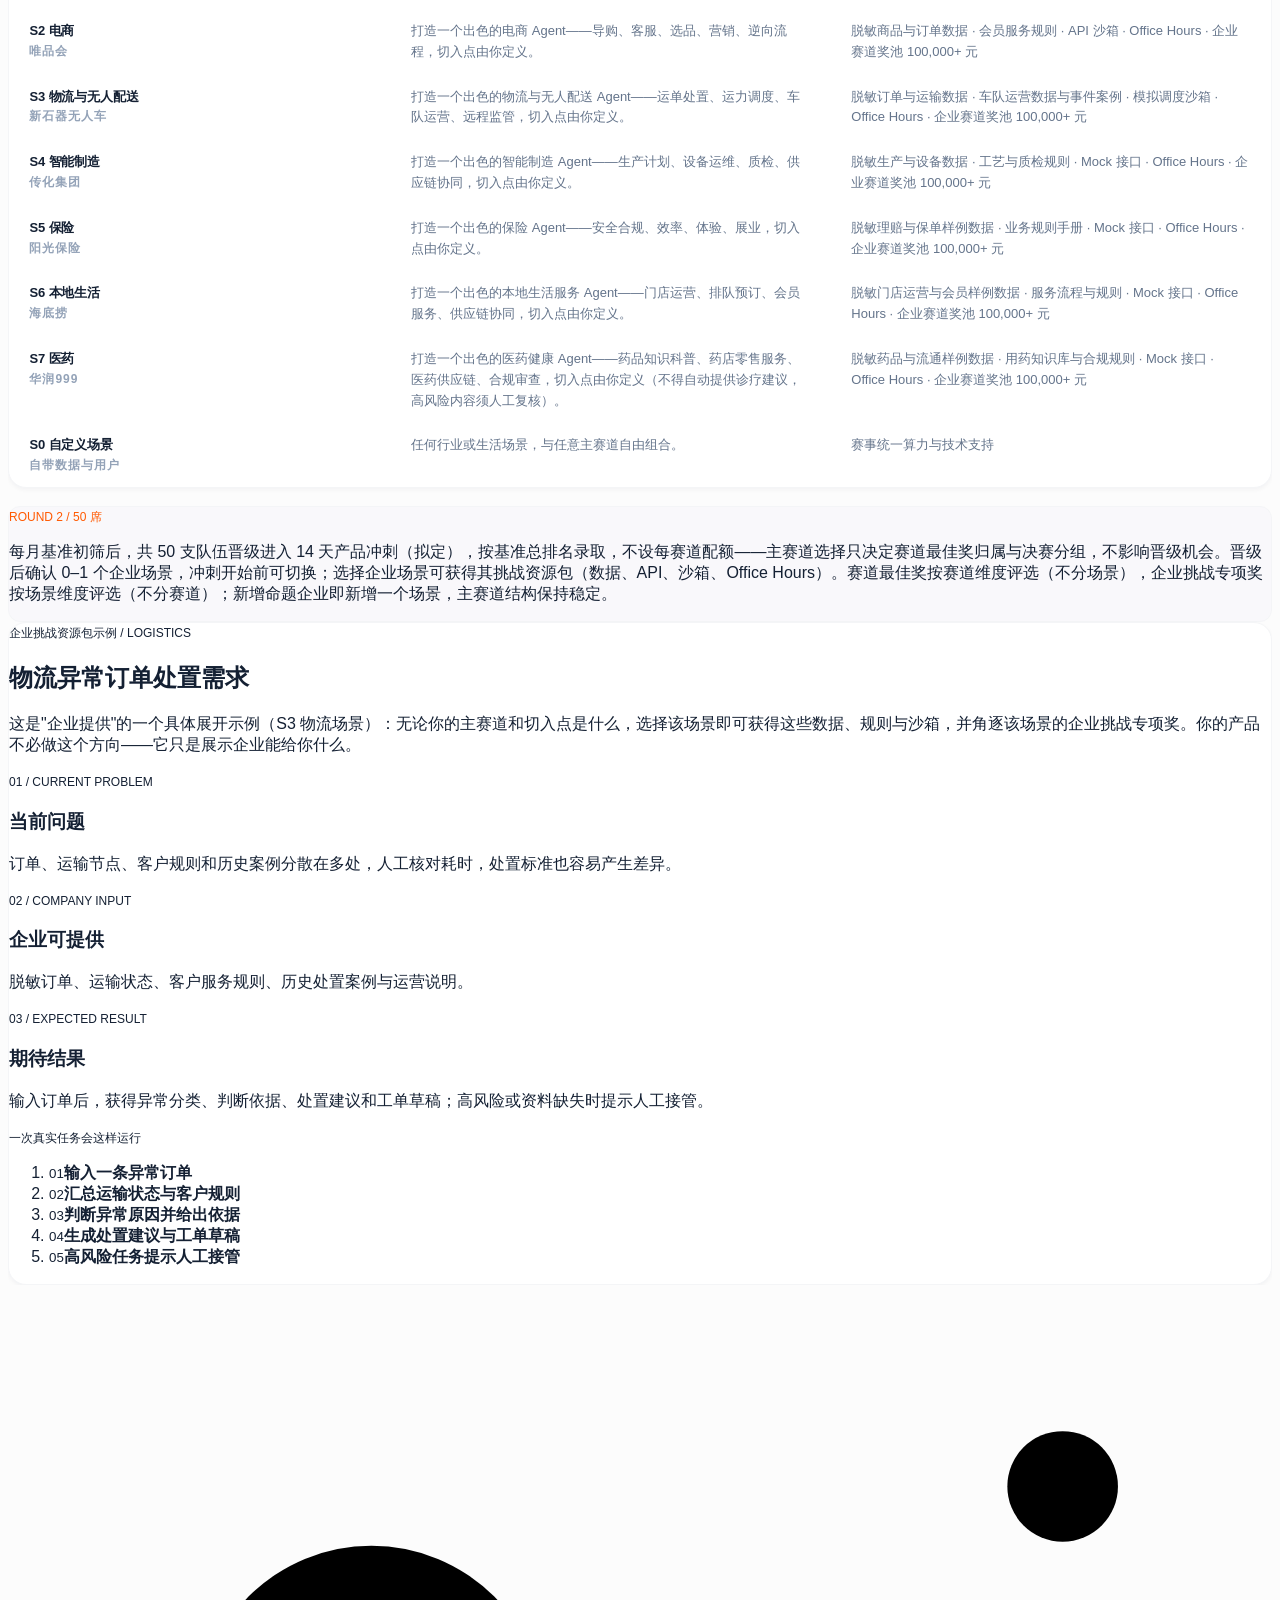
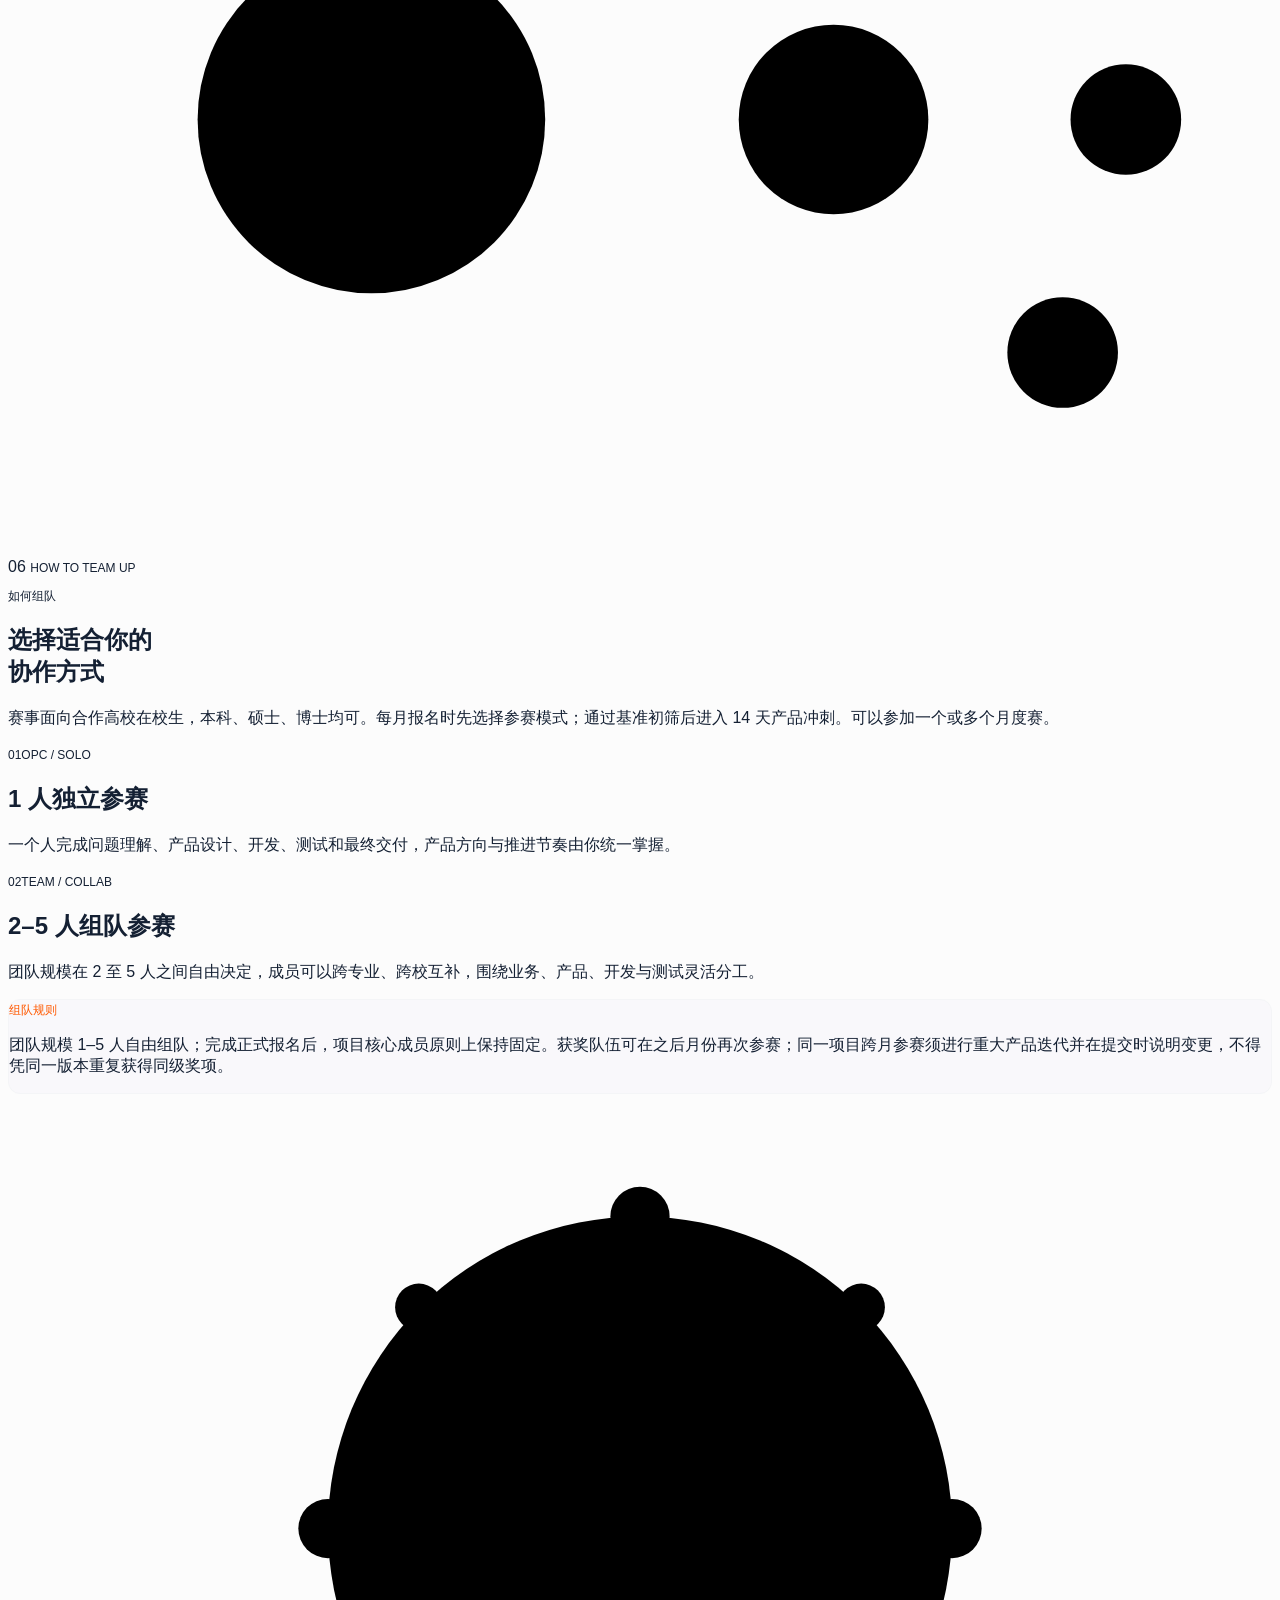
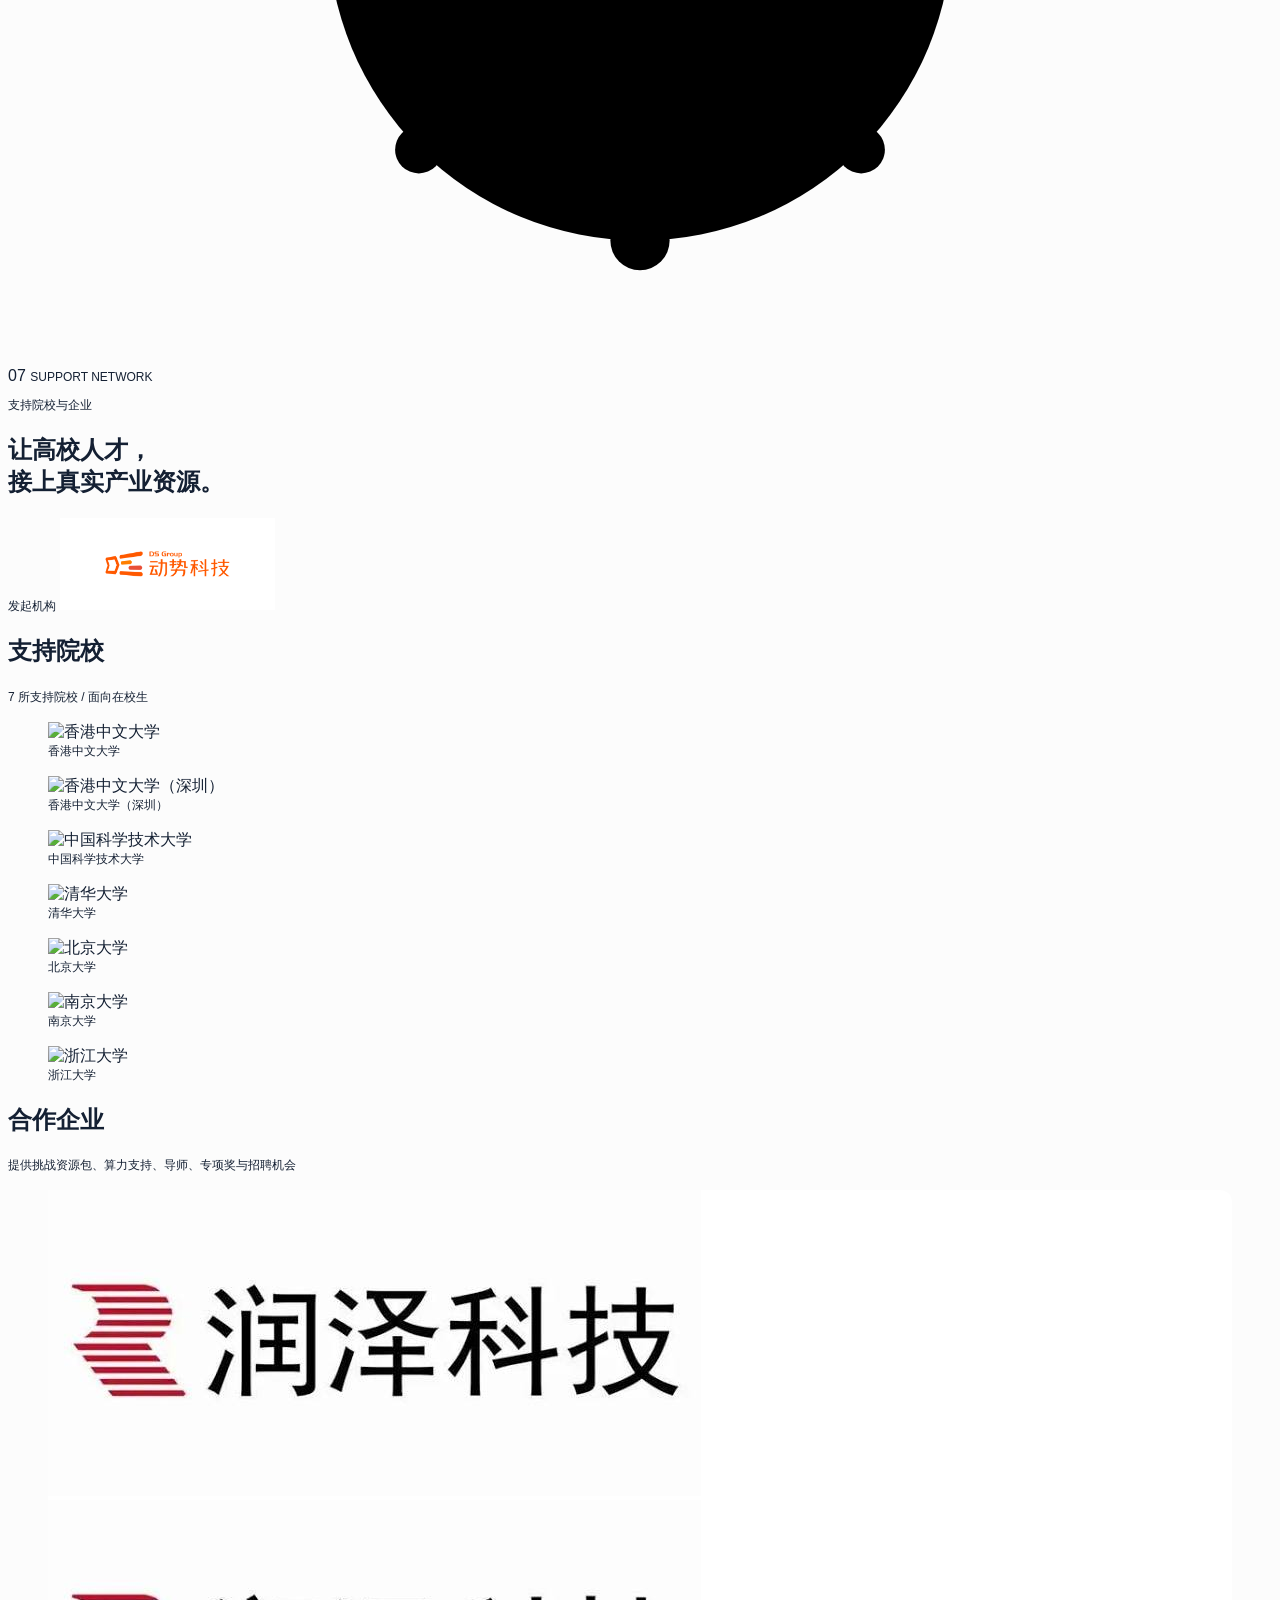
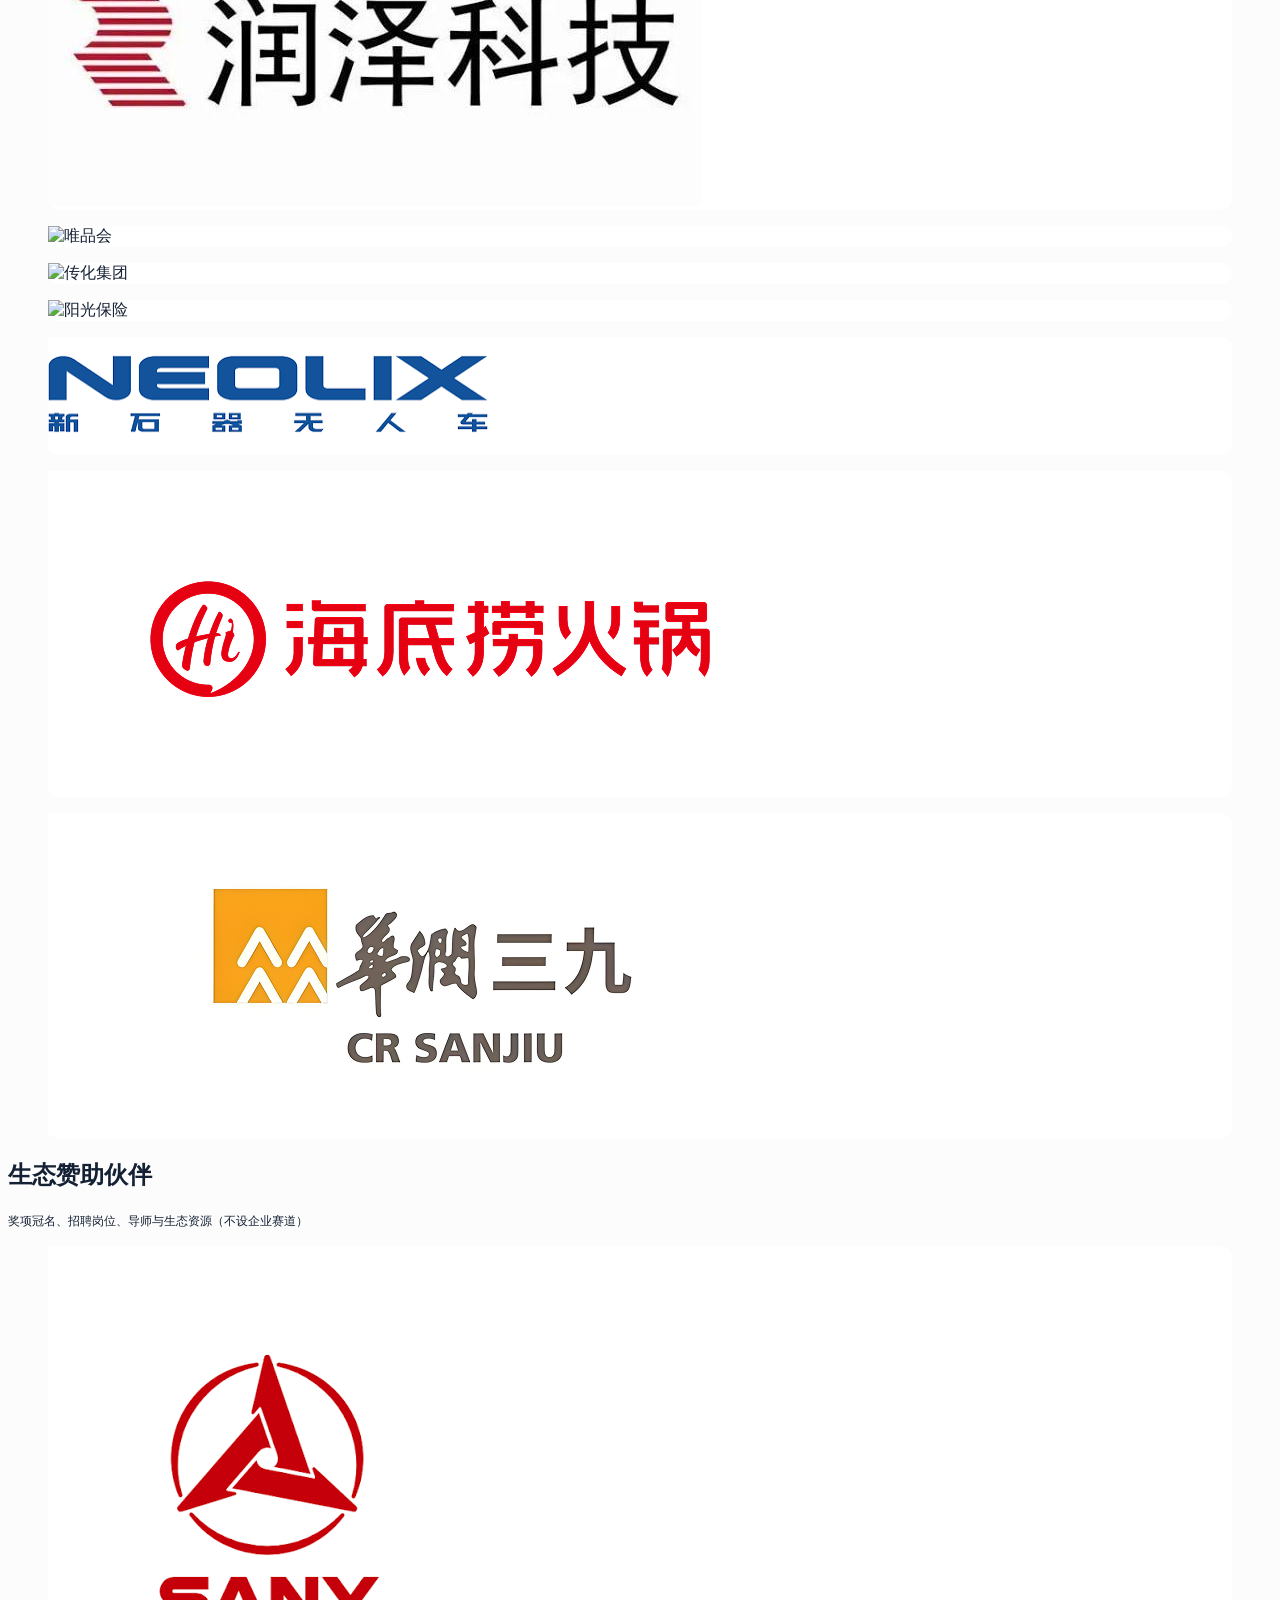
==== commit 1fa1eb07: "Add all sponsor logos to hero strip; IDG Capital joins VC partners Hero partner strip now shows all " ====
--- a/index.html
+++ b/index.html
@@ -114,6 +114,24 @@
             <span class="hero-support-logo-item">
               <img class="hero-support-logo--neolix" src="assets/partners/neolix-logo.png" alt="新石器无人车" />
             </span>
+            <span class="hero-support-logo-item">
+              <img src="assets/partners/haidilao-logo.png" alt="海底捞" />
+            </span>
+            <span class="hero-support-logo-item">
+              <img src="assets/partners/cr999-logo.png" alt="华润999" />
+            </span>
+            <span class="hero-support-logo-item">
+              <img src="assets/partners/sany-logo.png" alt="三一重工" />
+            </span>
+            <span class="hero-support-logo-item">
+              <img src="assets/partners/jingxin-logo.png" alt="京新药业" />
+            </span>
+            <span class="hero-support-logo-item">
+              <img src="assets/partners/taier-logo.png" alt="太二" />
+            </span>
+            <span class="hero-support-logo-item">
+              <img src="assets/partners/poly-logo.png" alt="保利发展" />
+            </span>
           </div>
         </div>
 
@@ -809,7 +827,14 @@
           <div class="partner-group-v1 reveal">
             <div class="partner-group-head">
               <h2>VC 合作伙伴</h2>
-              <span>创业工作坊 · Office Hours · VC Choice Award · 投资对接 / 名单招募中</span>
+              <span>创业工作坊 · Office Hours · VC Choice Award · 投资对接 / 持续招募中</span>
+            </div>
+            <div class="company-logo-grid">
+              <figure>
+                <span class="company-logo-art">
+                  <img src="assets/partners/idg-logo.png" alt="IDG 资本" />
+                </span>
+              </figure>
             </div>
             <div class="team-rule" style="margin-top: 0.75rem">
               <span>VC / ECOSYSTEM</span>
--- a/v8-orange.css
+++ b/v8-orange.css
@@ -284,3 +284,19 @@
   background: #ffffff;
   border-radius: 12px;
 }
+
+/* ---- 首屏合作方条：11 家 logo 两行排布 ---- */
+.hero-support-logos {
+  grid-template-columns: repeat(6, minmax(0, 1fr));
+  row-gap: 10px;
+}
+
+.hero-support-logos .hero-support-logo-item {
+  height: 36px;
+}
+
+.hero-support-logos .hero-support-logo-item img {
+  height: 28px;
+  max-height: 28px;
+  max-width: 120px;
+}
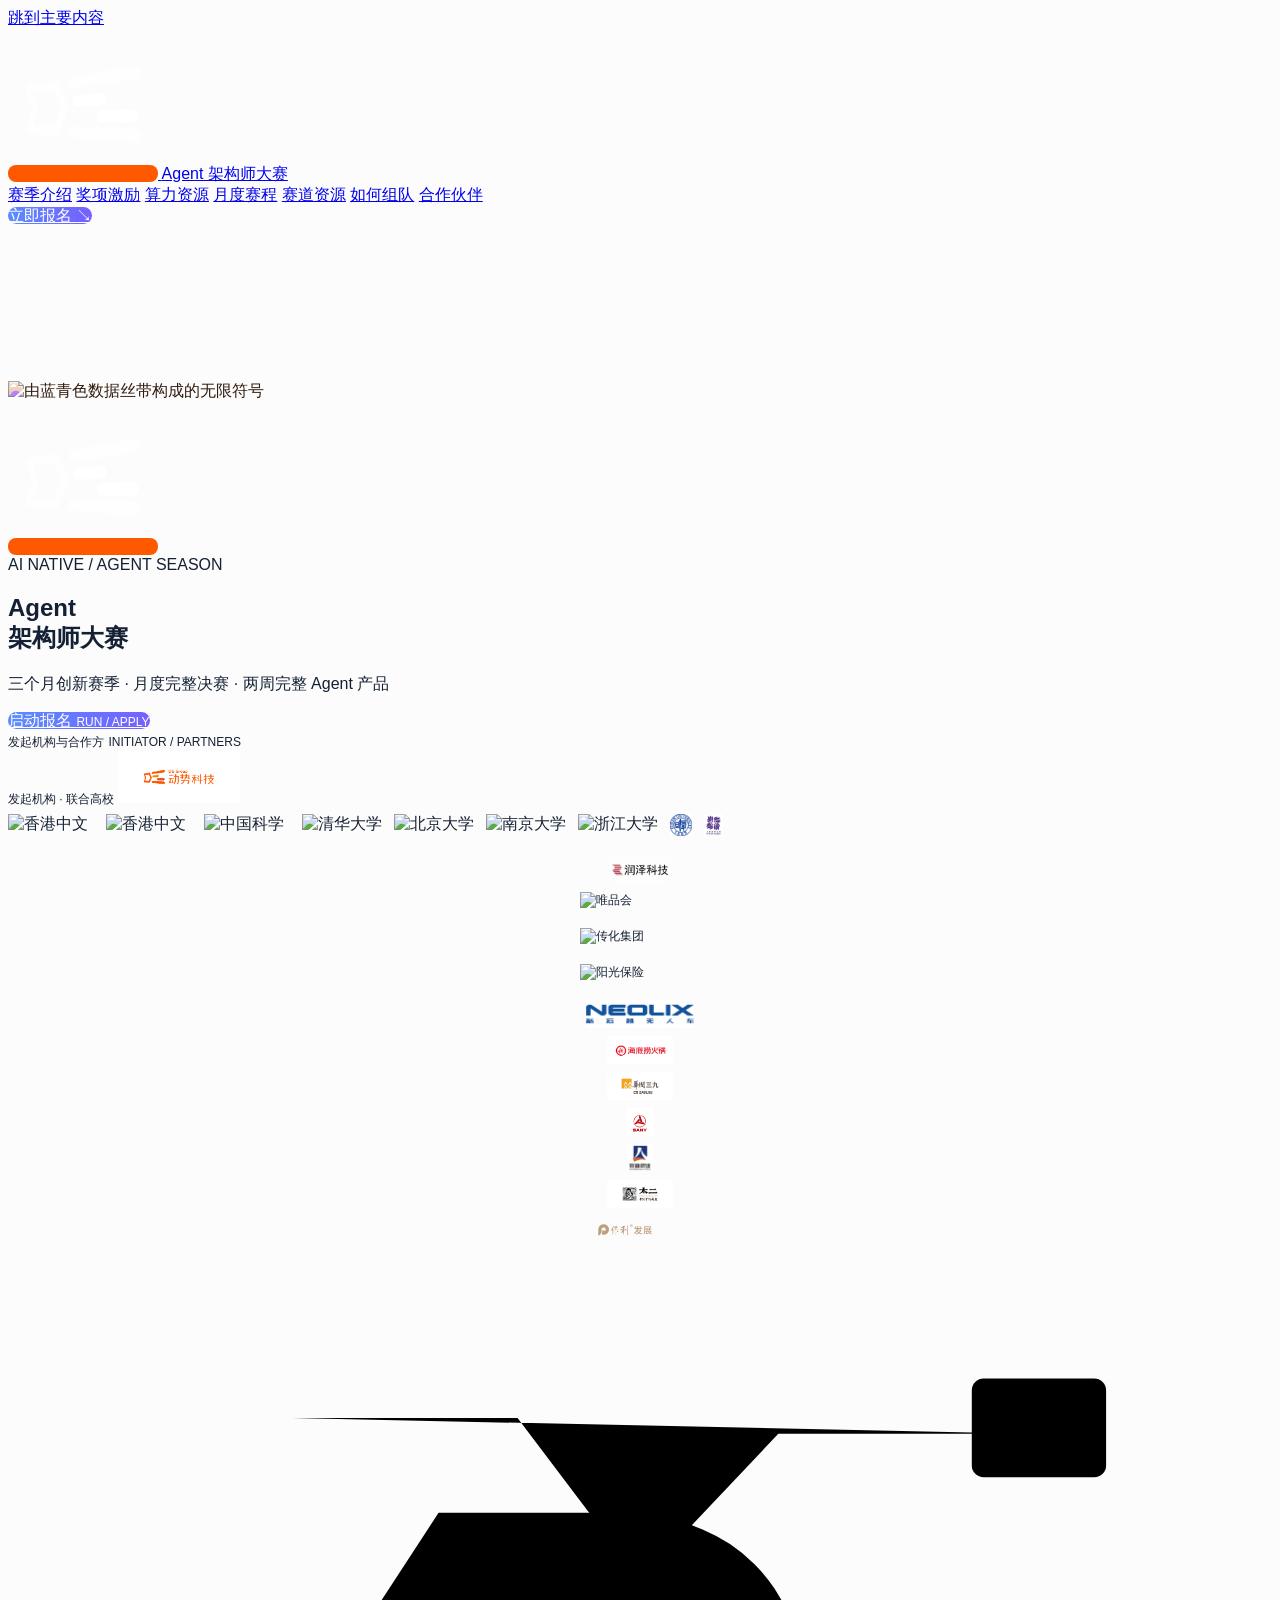
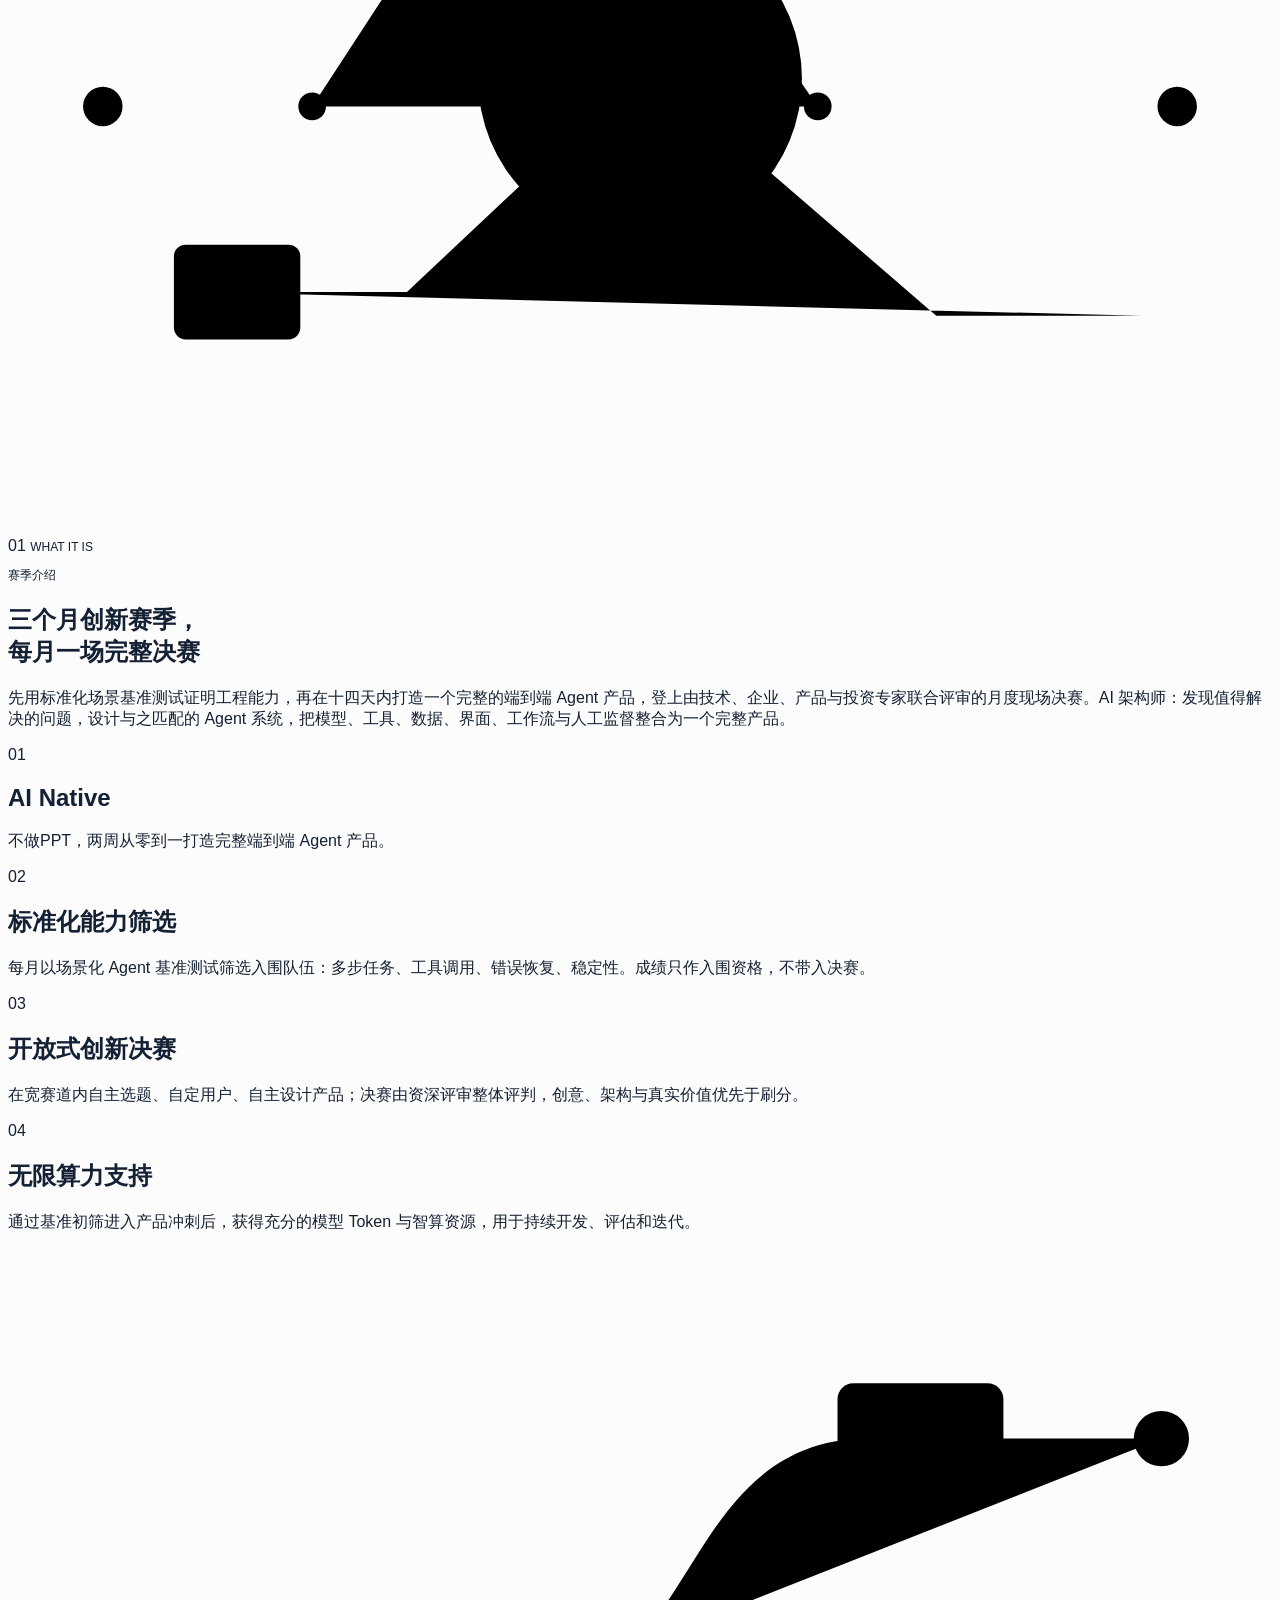
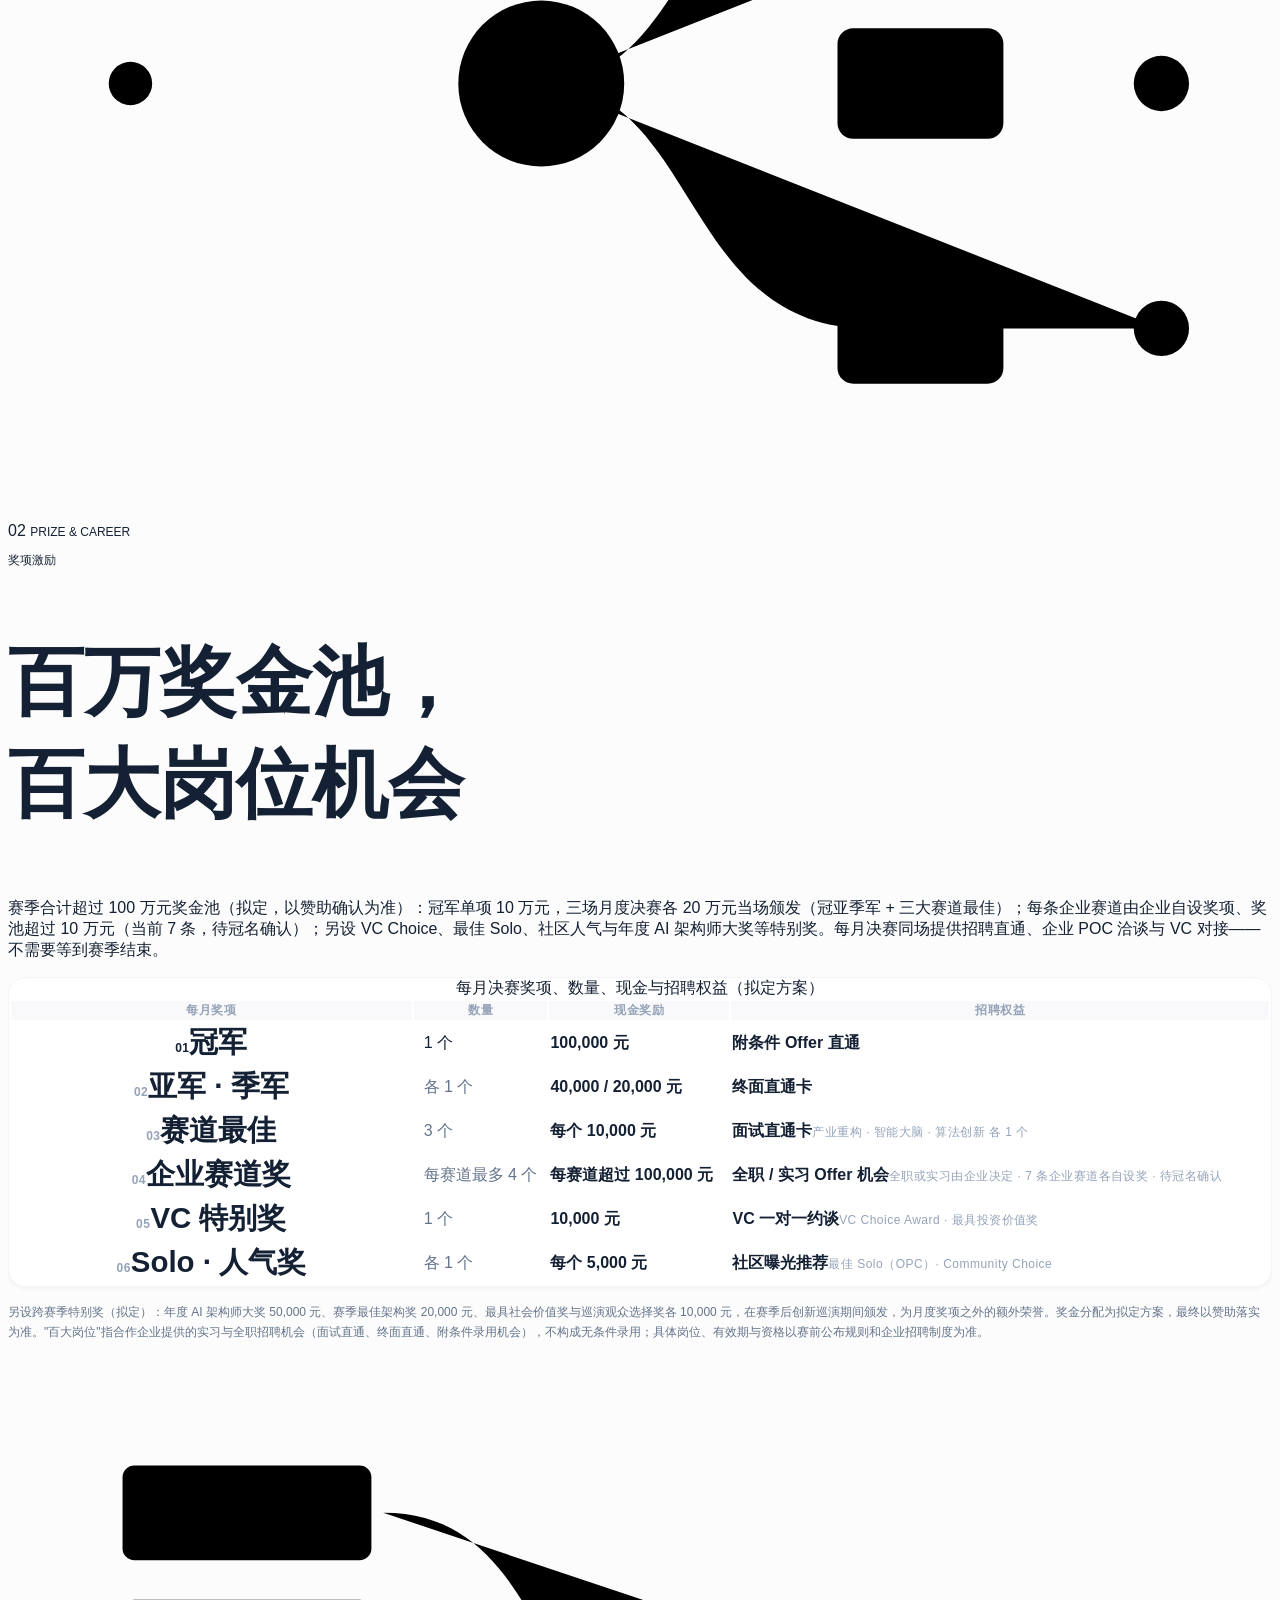
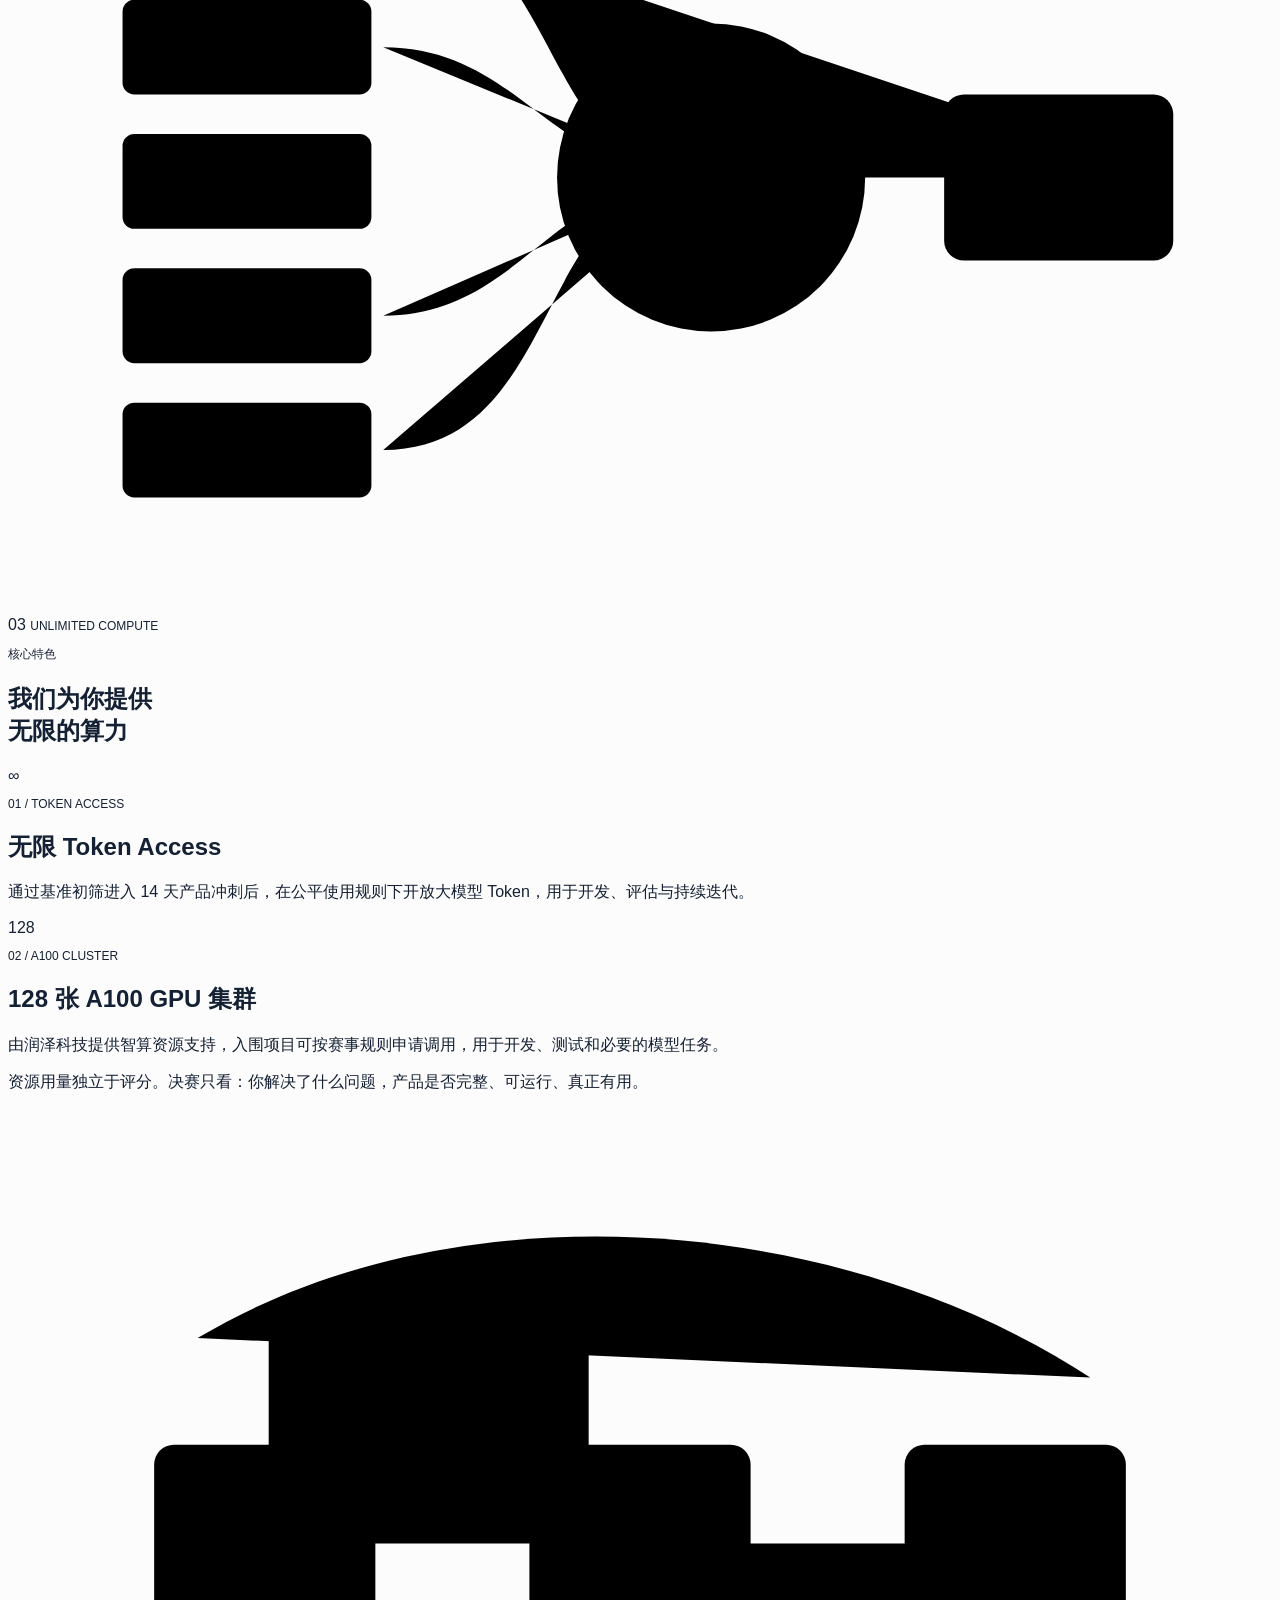
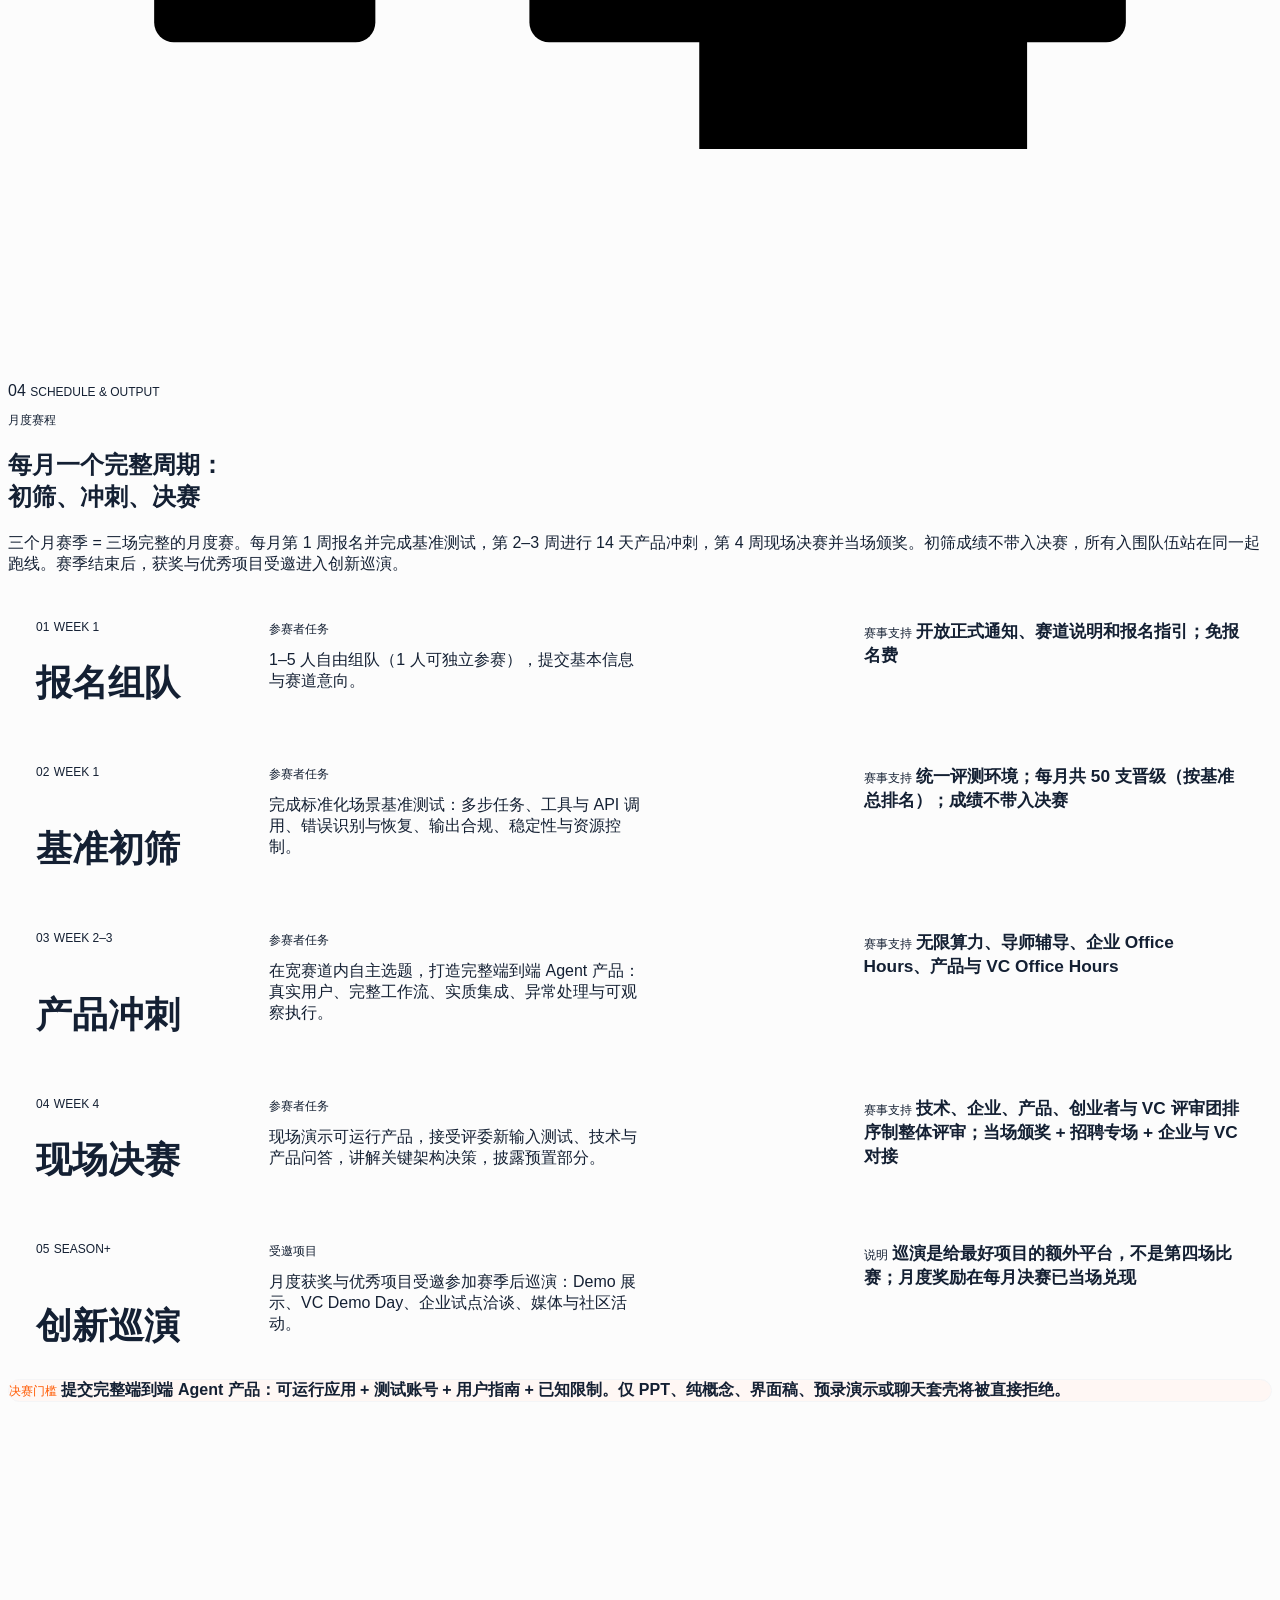
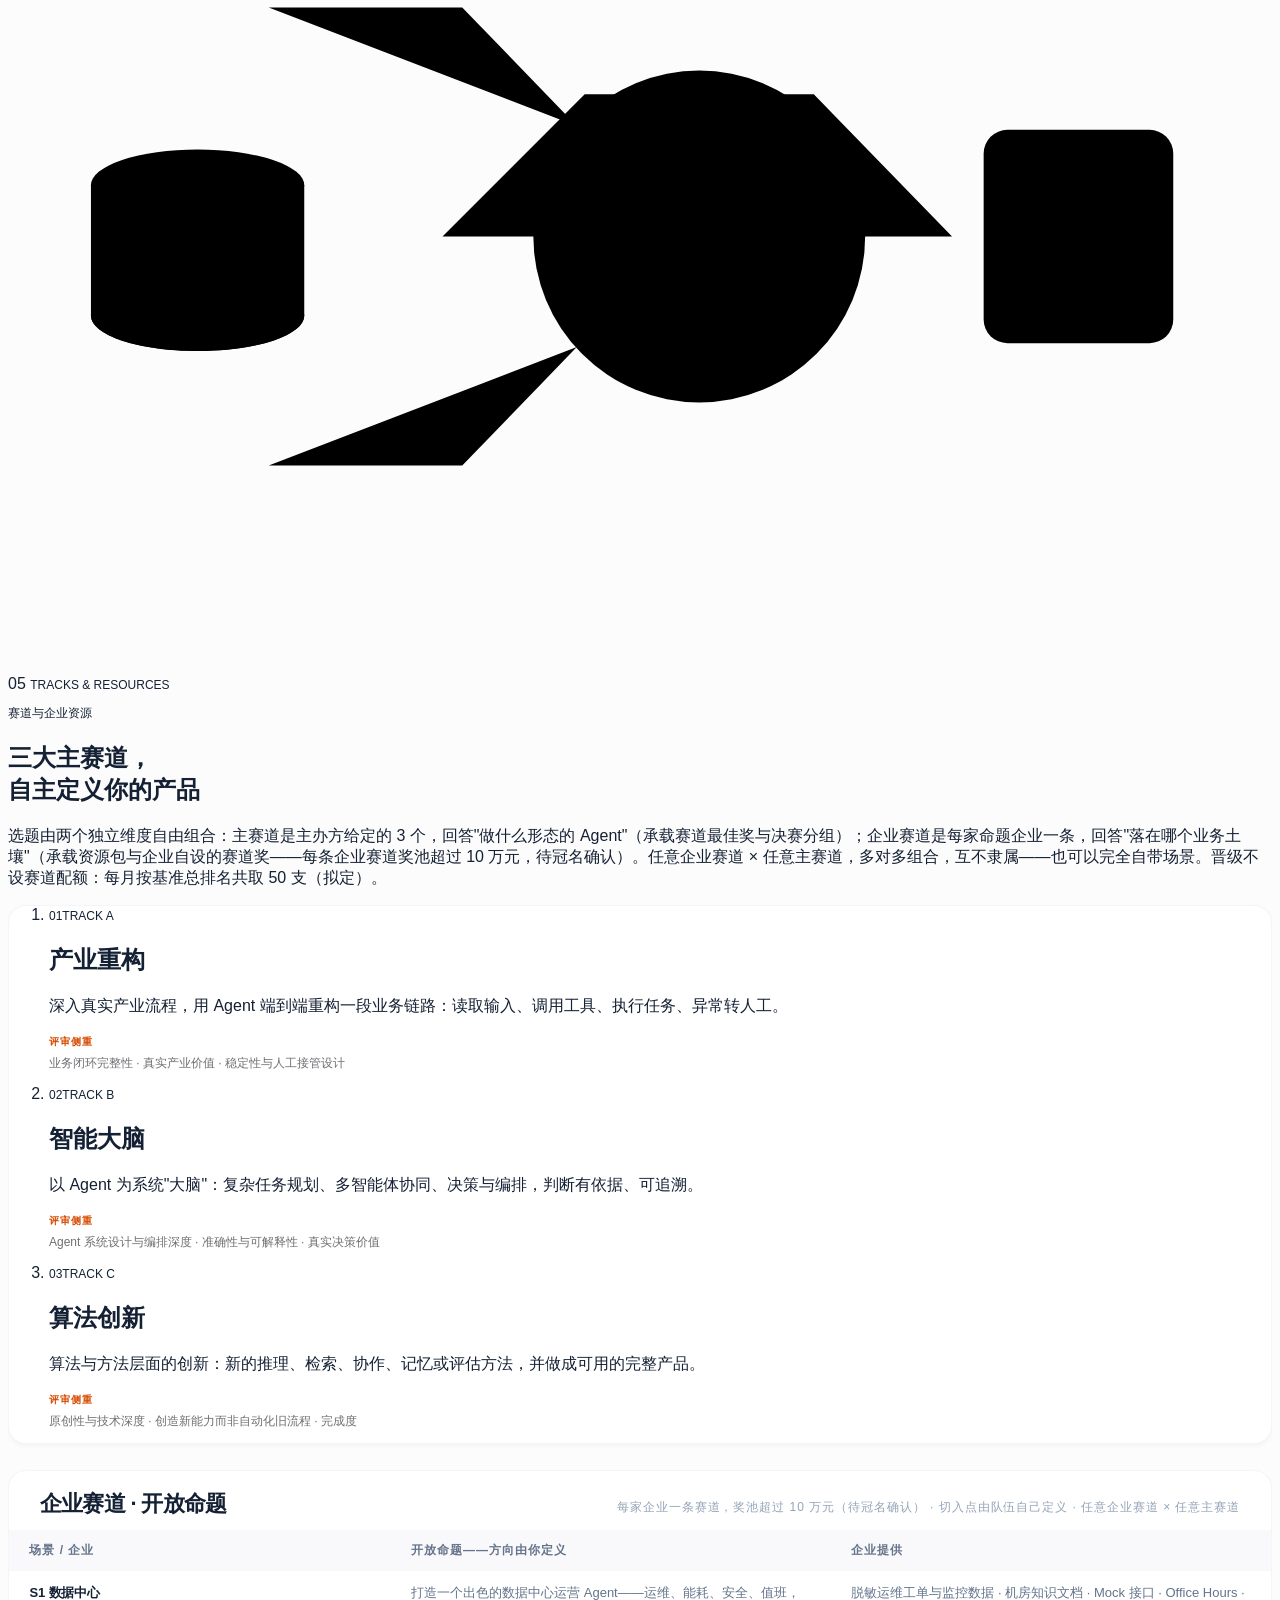
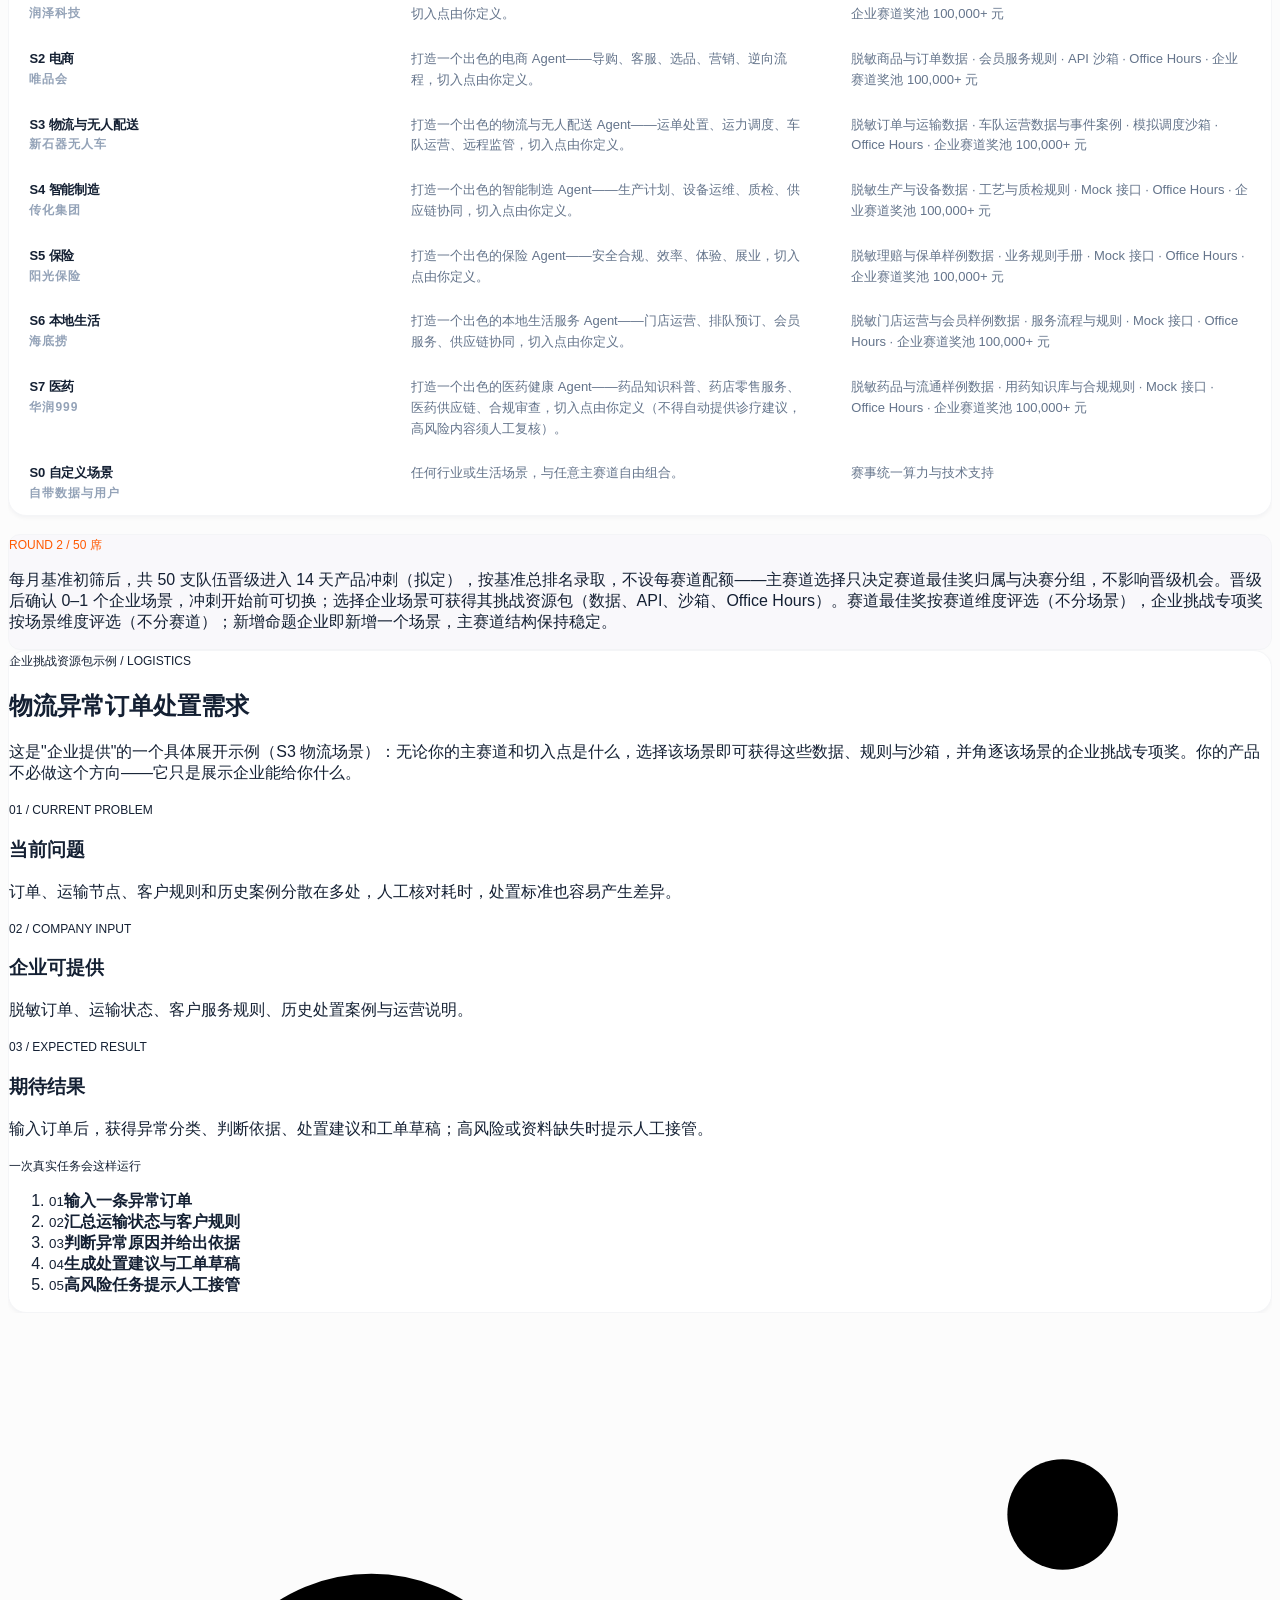
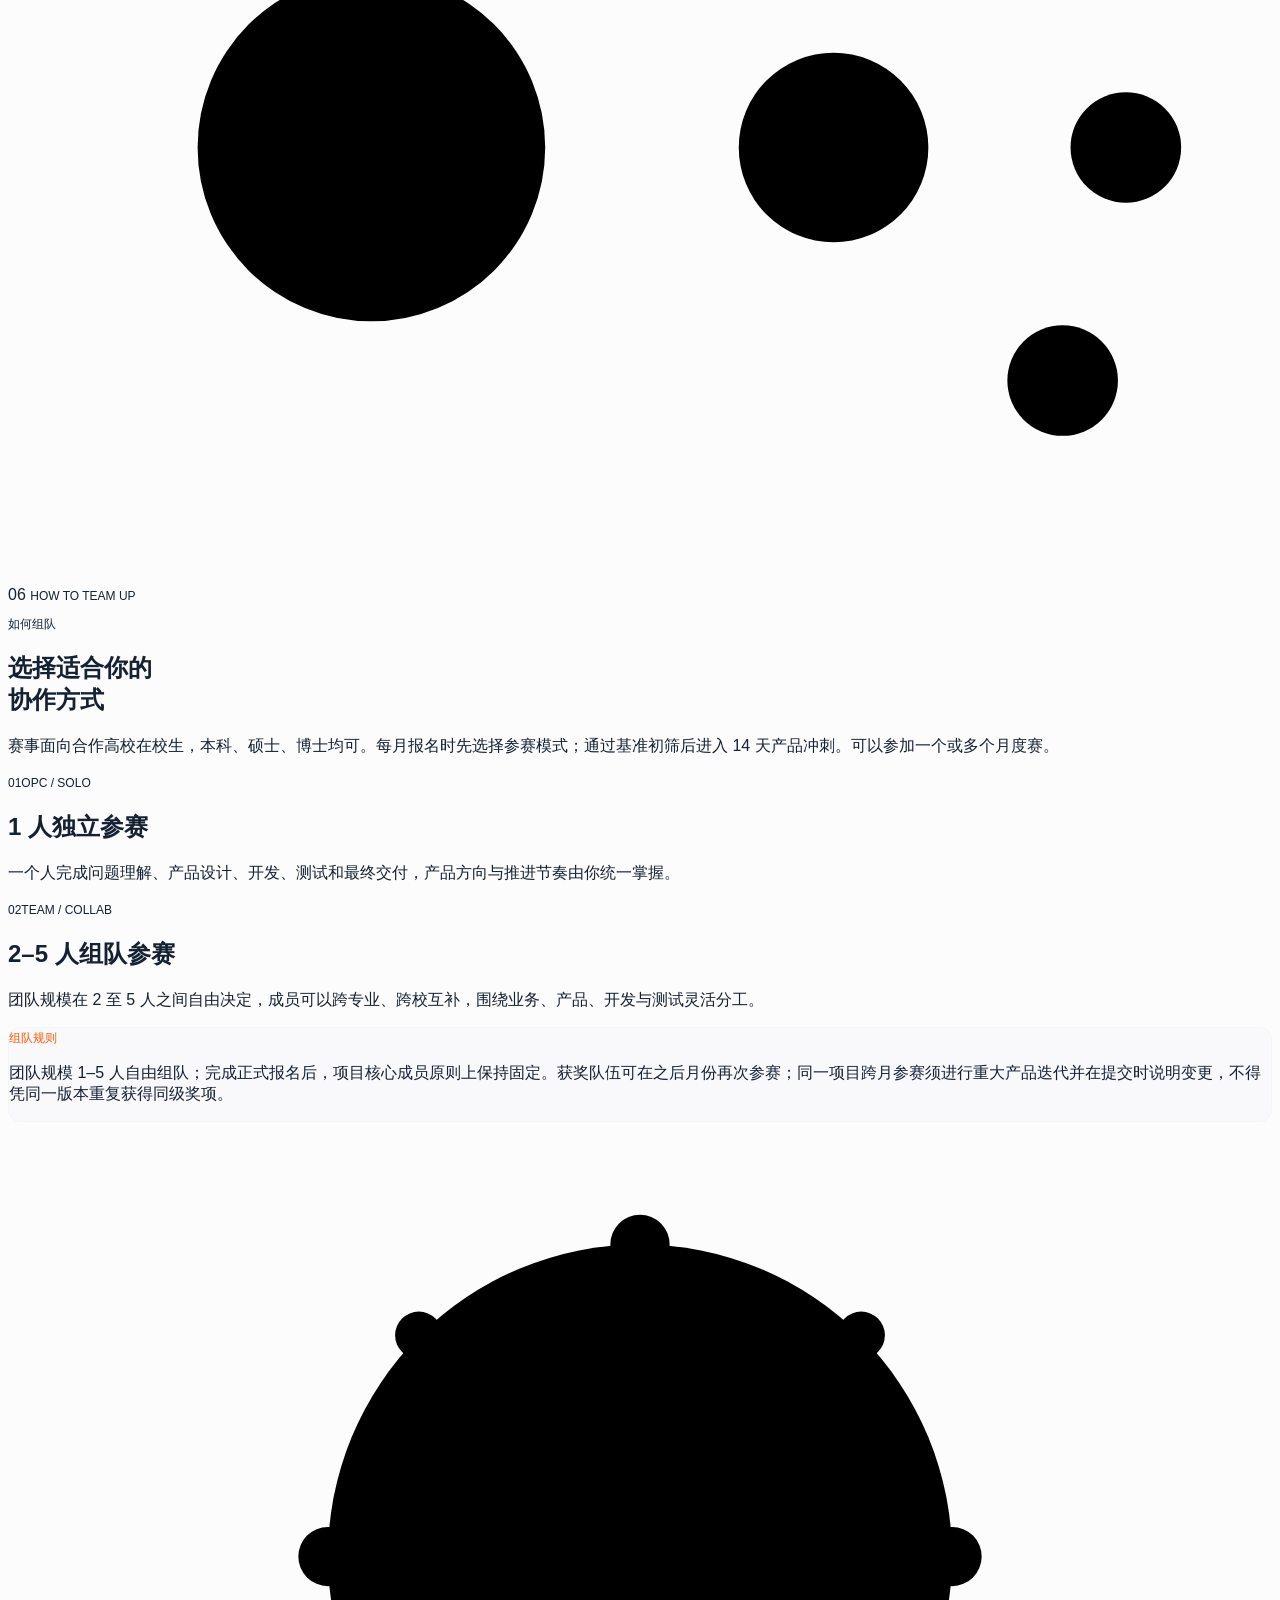
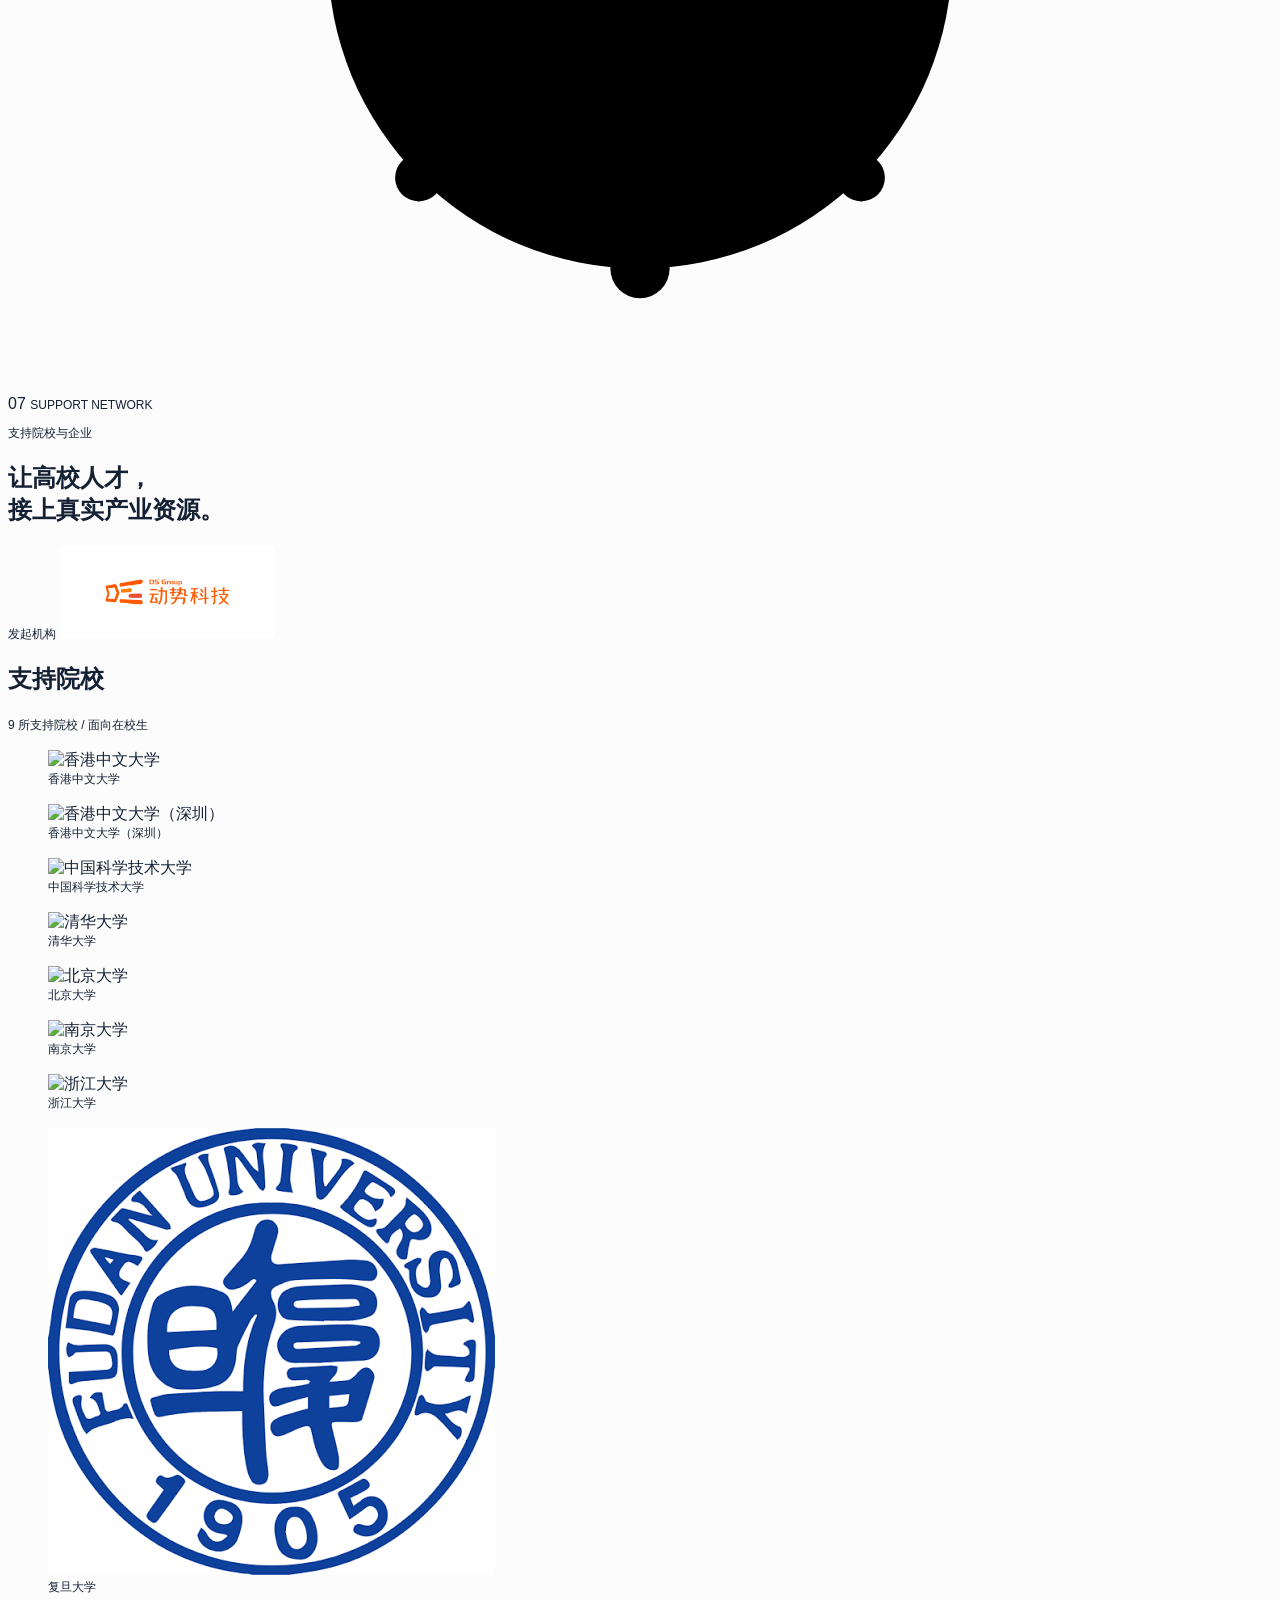
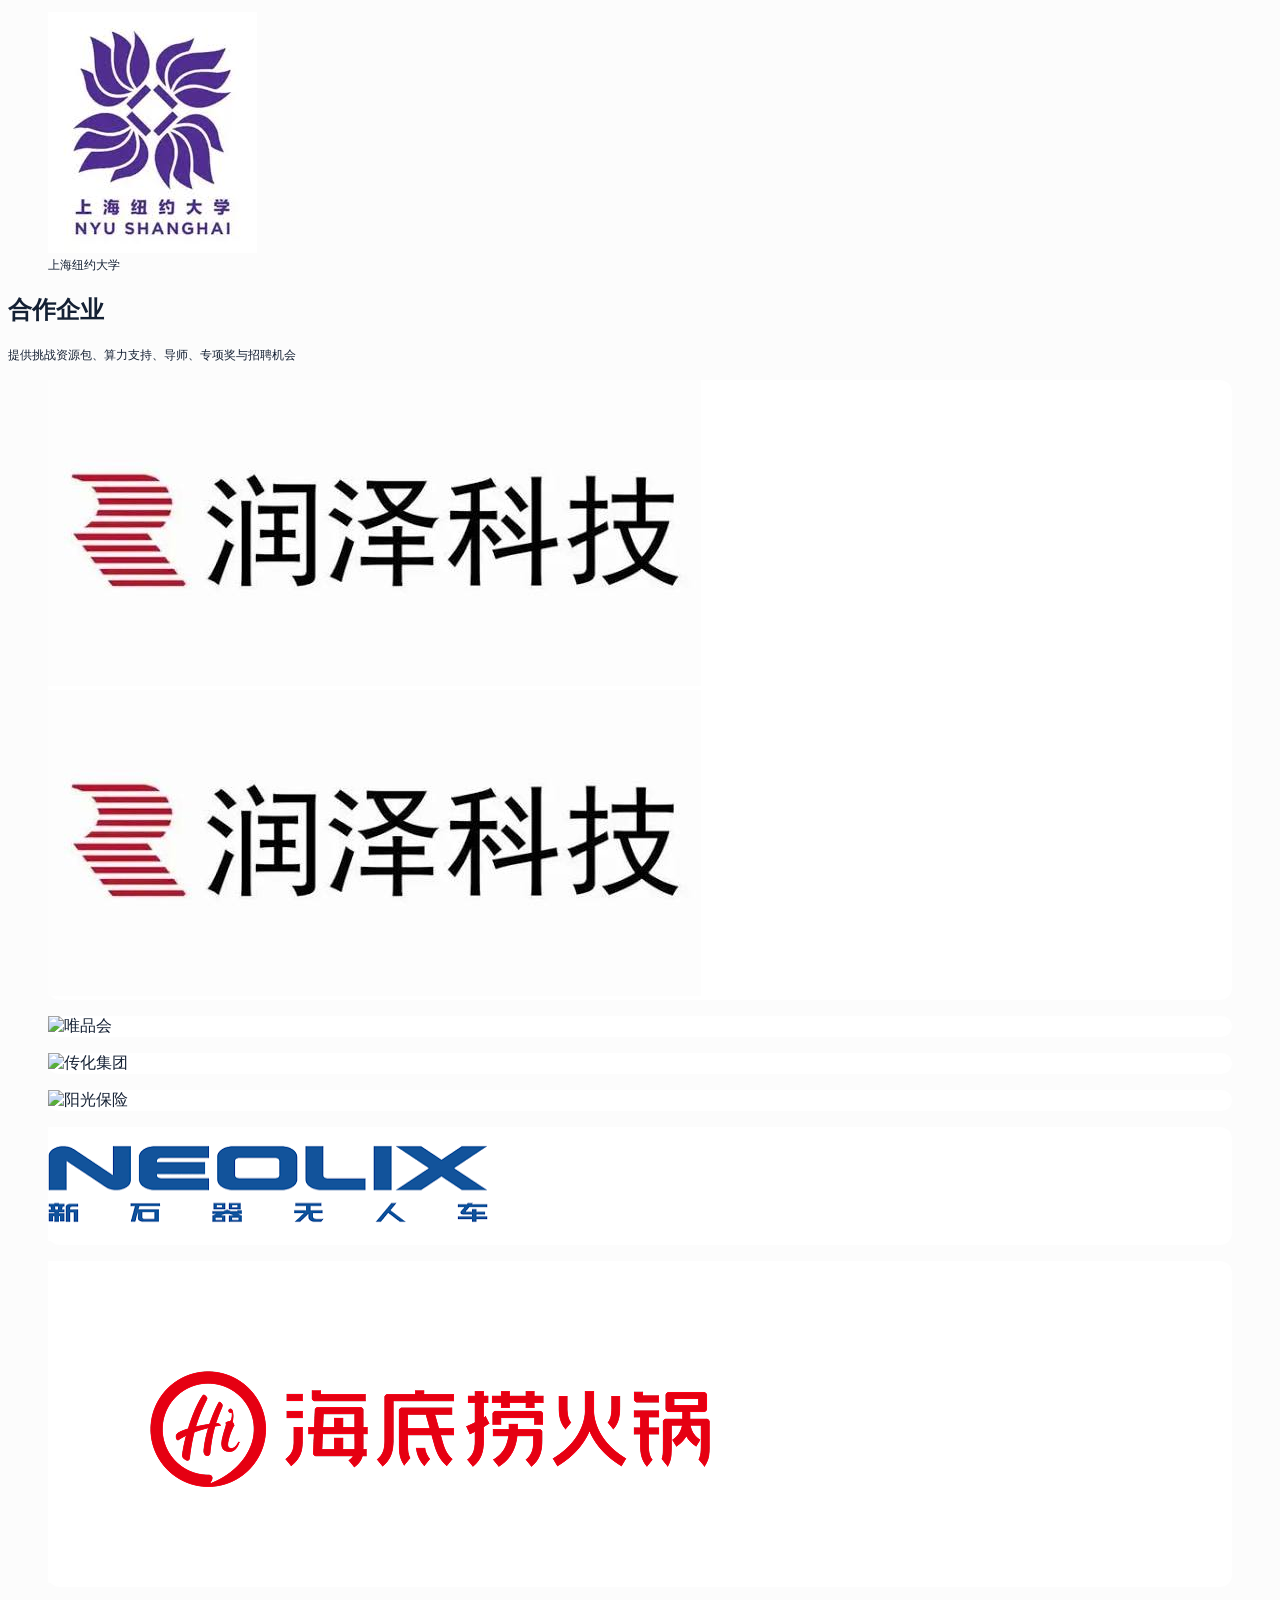
==== commit faf5c00f: "Add Fudan and NYU Shanghai; show all universities under initiator - University list grows to 9 (复旦大学" ====
--- a/index.html
+++ b/index.html
@@ -95,8 +95,19 @@
             <small>INITIATOR / PARTNERS</small>
           </div>
           <div class="hero-mini-logo hero-mini-logo--organizer">
-            <span>发起机构</span>
+            <span>发起机构 · 联合高校</span>
             <img src="assets/brand/dongshi-logo.png" alt="动势科技" />
+            <div class="organizer-schools" aria-label="联合高校">
+              <img src="assets/schools/cuhk-logo.png" alt="香港中文大学" />
+              <img src="assets/schools/cuhksz-logo.png" alt="香港中文大学（深圳）" />
+              <img src="assets/schools/ustc-logo.png" alt="中国科学技术大学" />
+              <img src="assets/schools/tsinghua-logo.png" alt="清华大学" />
+              <img src="assets/schools/pku-logo.png" alt="北京大学" />
+              <img src="assets/schools/nju-logo.png" alt="南京大学" />
+              <img src="assets/schools/zju-logo.svg" alt="浙江大学" />
+              <img src="assets/schools/fudan-logo.png" alt="复旦大学" />
+              <img src="assets/schools/nyush-logo.png" alt="上海纽约大学" />
+            </div>
           </div>
           <div class="hero-support-logos" aria-label="合作企业">
             <span class="hero-support-logo-item">
@@ -693,7 +704,7 @@
           <div class="partner-group-v1 reveal">
             <div class="partner-group-head">
               <h2>支持院校</h2>
-              <span>7 所支持院校 / 面向在校生</span>
+              <span>9 所支持院校 / 面向在校生</span>
             </div>
             <div class="school-grid school-grid--v1">
               <figure class="school-card">
@@ -739,6 +750,18 @@
                   <img src="assets/schools/zju-logo.svg" alt="浙江大学" />
                 </span>
                 <figcaption>浙江大学</figcaption>
+              </figure>
+              <figure class="school-card">
+                <span class="school-logo-art school-logo-art--seal">
+                  <img src="assets/schools/fudan-logo.png" alt="复旦大学" />
+                </span>
+                <figcaption>复旦大学</figcaption>
+              </figure>
+              <figure class="school-card">
+                <span class="school-logo-art school-logo-art--seal">
+                  <img src="assets/schools/nyush-logo.png" alt="上海纽约大学" />
+                </span>
+                <figcaption>上海纽约大学</figcaption>
               </figure>
             </div>
           </div>
--- a/v8-orange.css
+++ b/v8-orange.css
@@ -300,3 +300,21 @@
   max-height: 28px;
   max-width: 120px;
 }
+
+/* ---- 发起机构块：动势之下的联合高校行 ---- */
+.organizer-schools {
+  grid-column: 1 / -1;
+  display: flex;
+  flex-wrap: wrap;
+  gap: 6px 12px;
+  align-items: center;
+  margin-top: 6px;
+}
+
+.organizer-schools img {
+  width: auto;
+  height: 22px;
+  max-width: 86px;
+  object-fit: contain;
+  filter: none;
+}
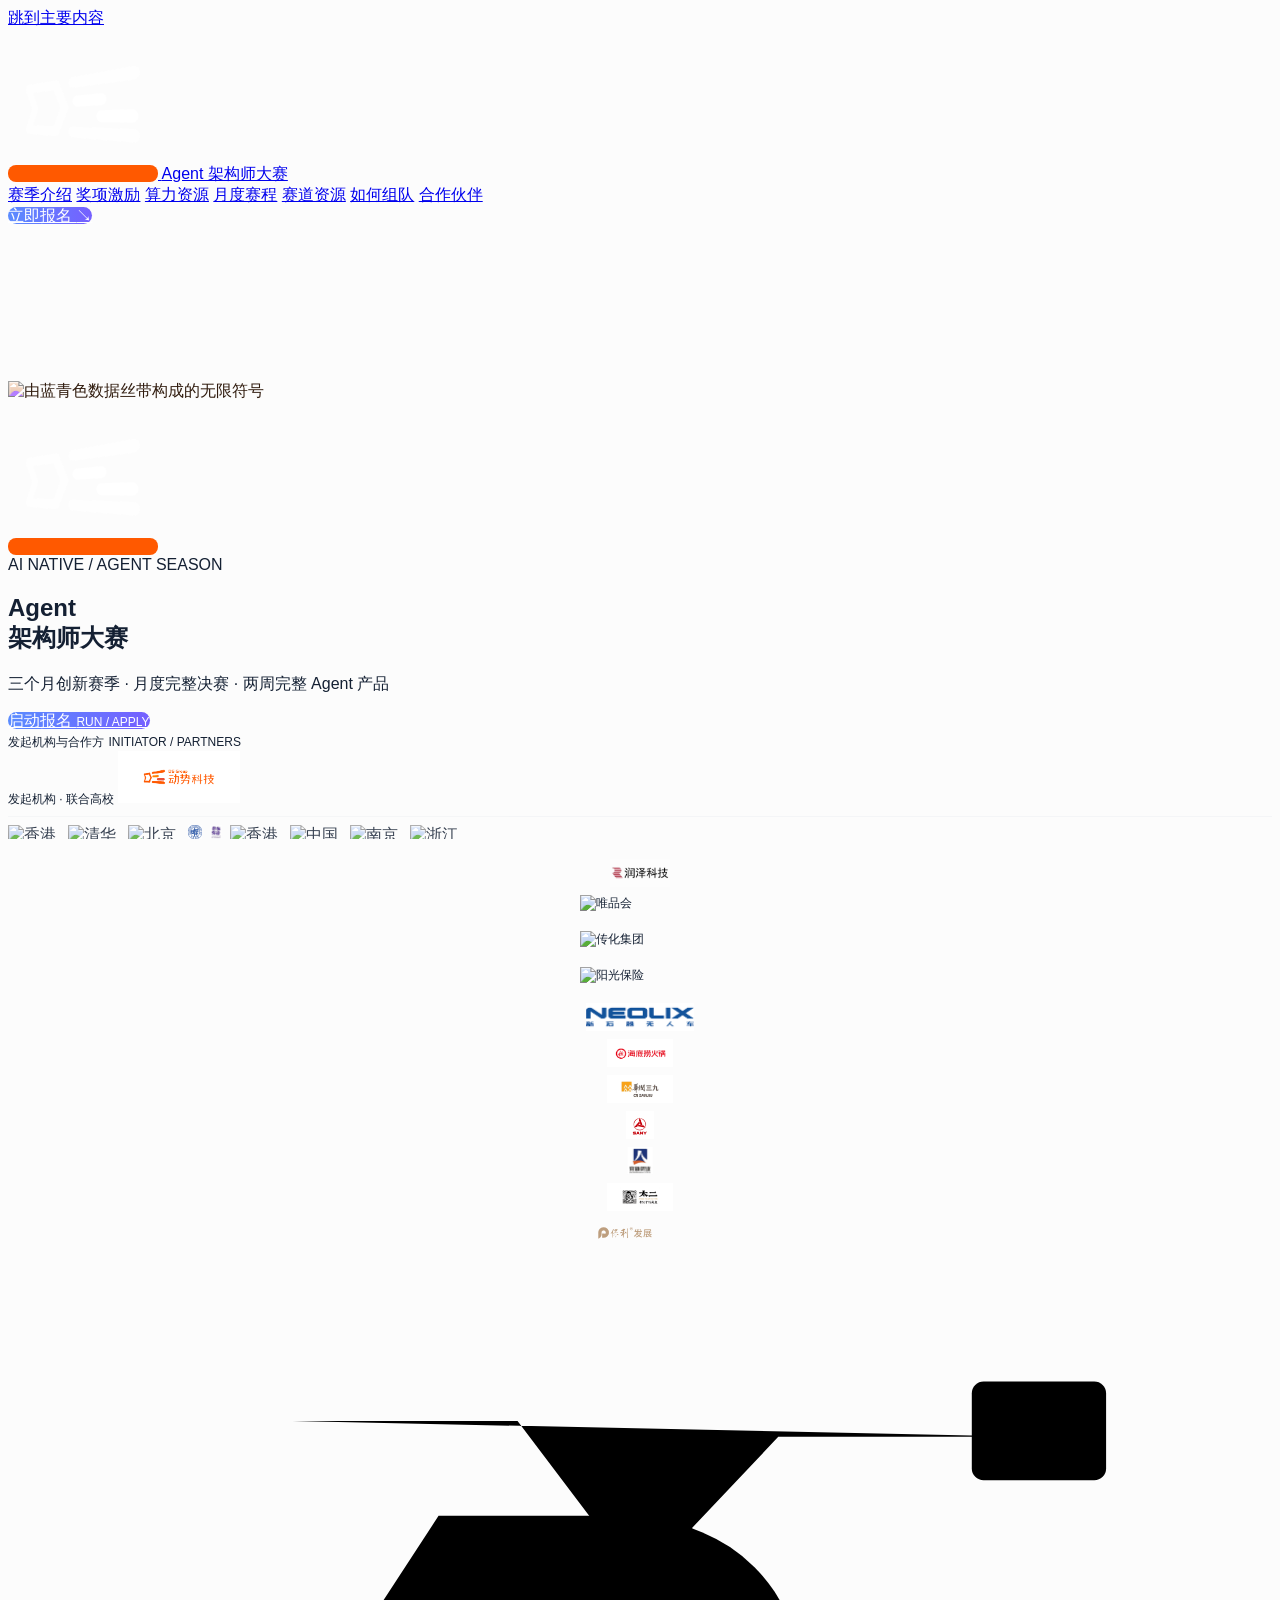
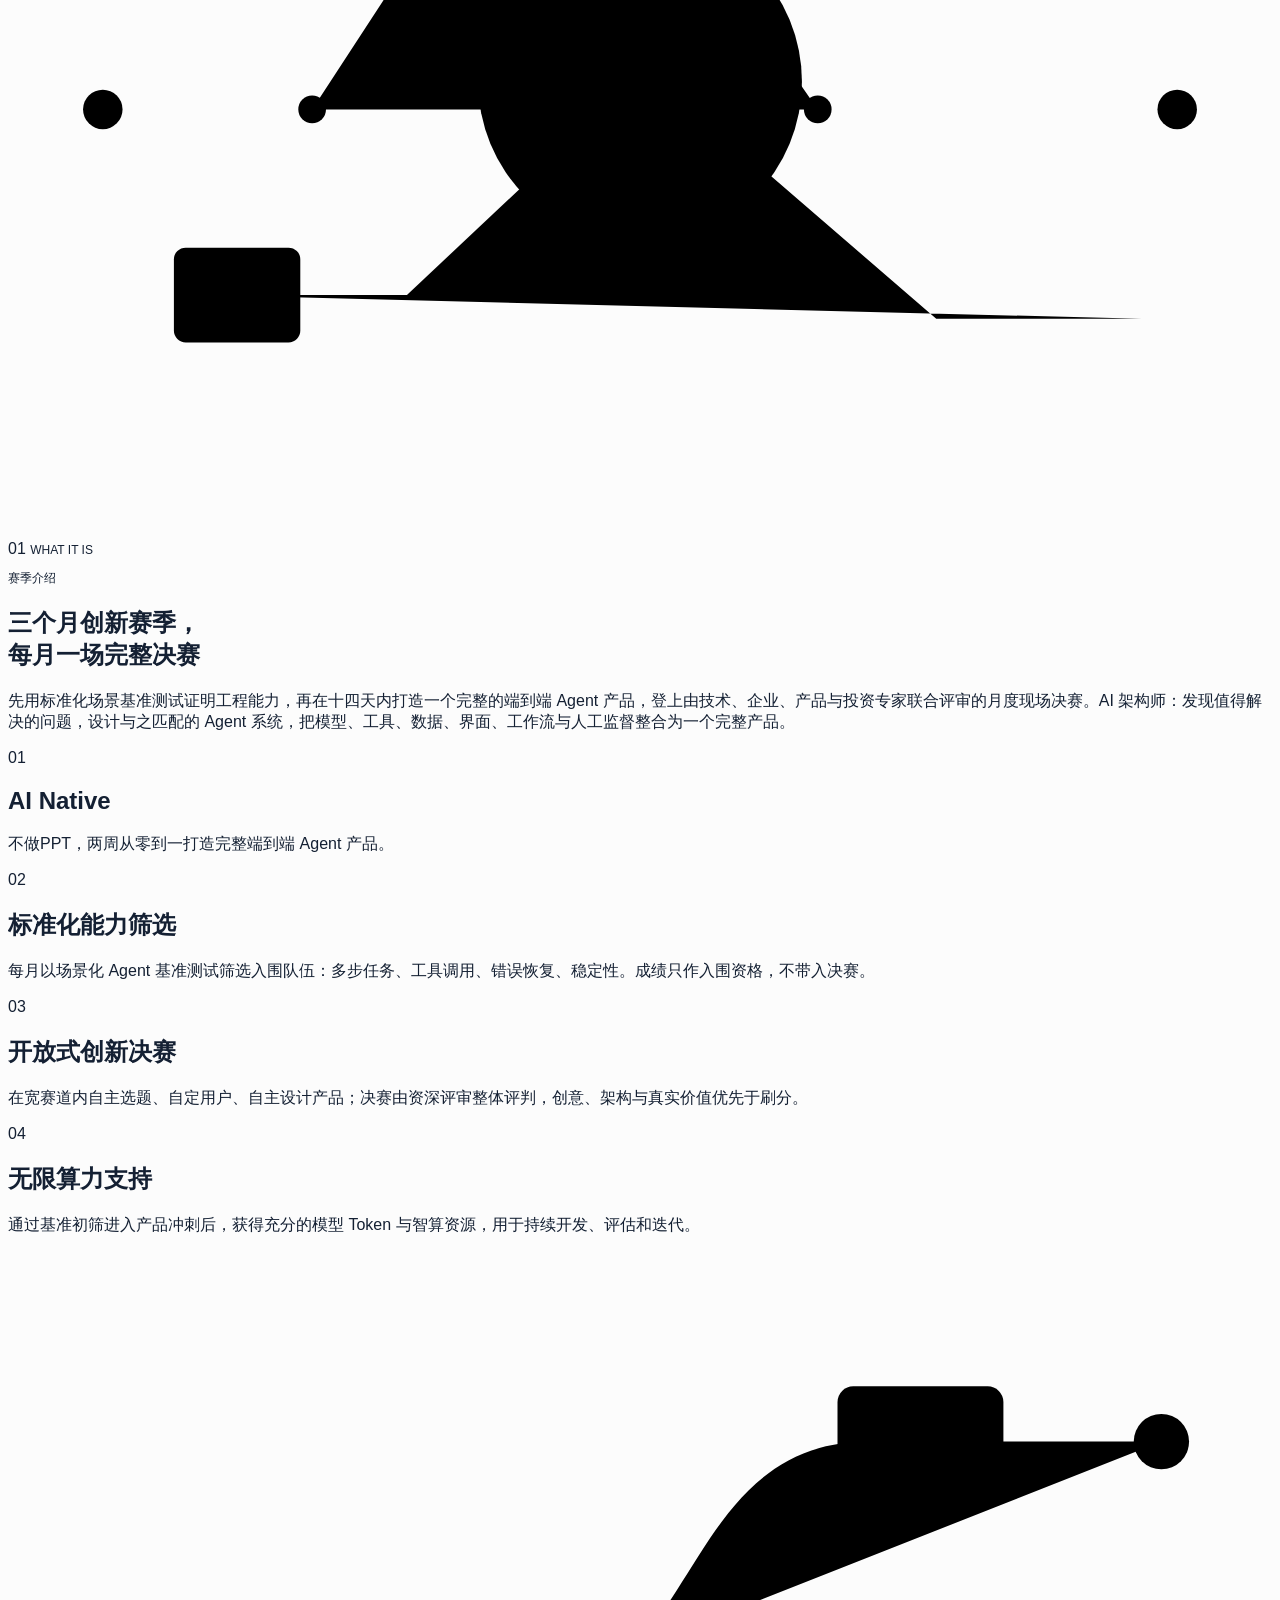
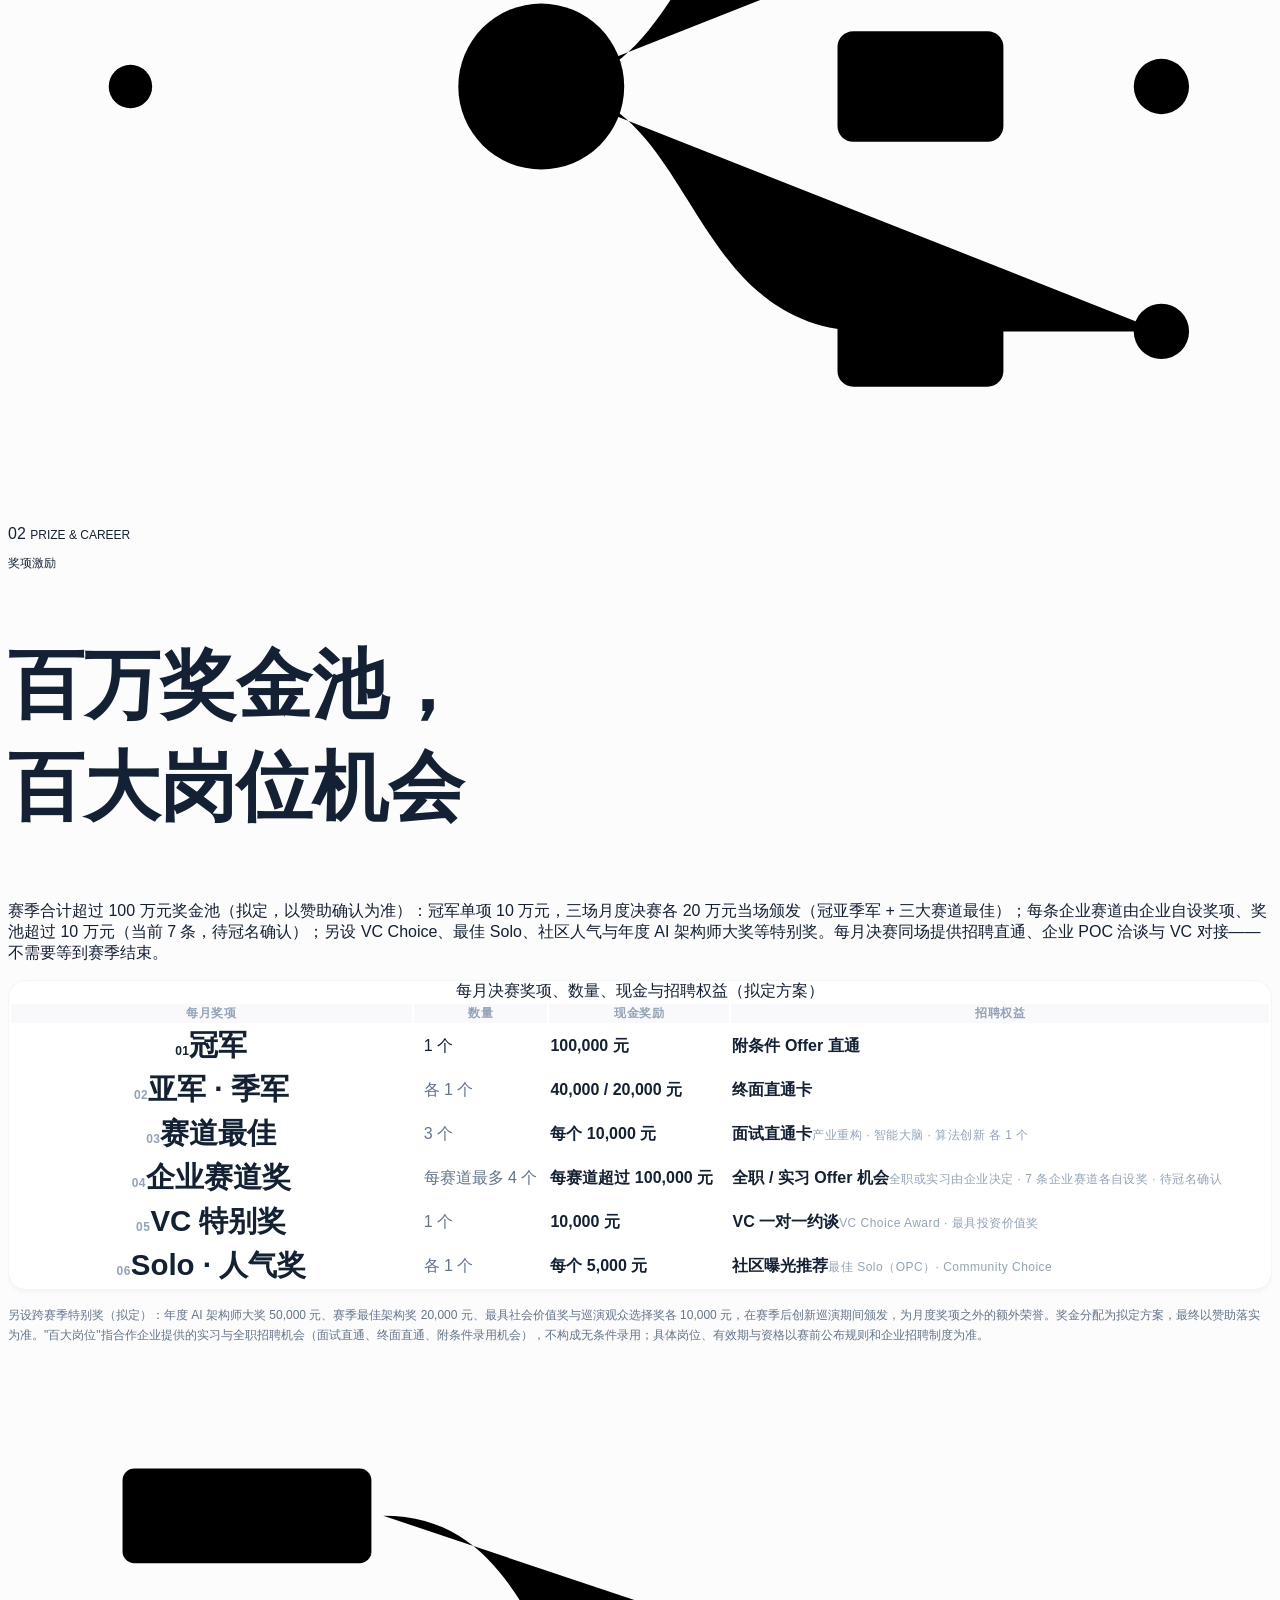
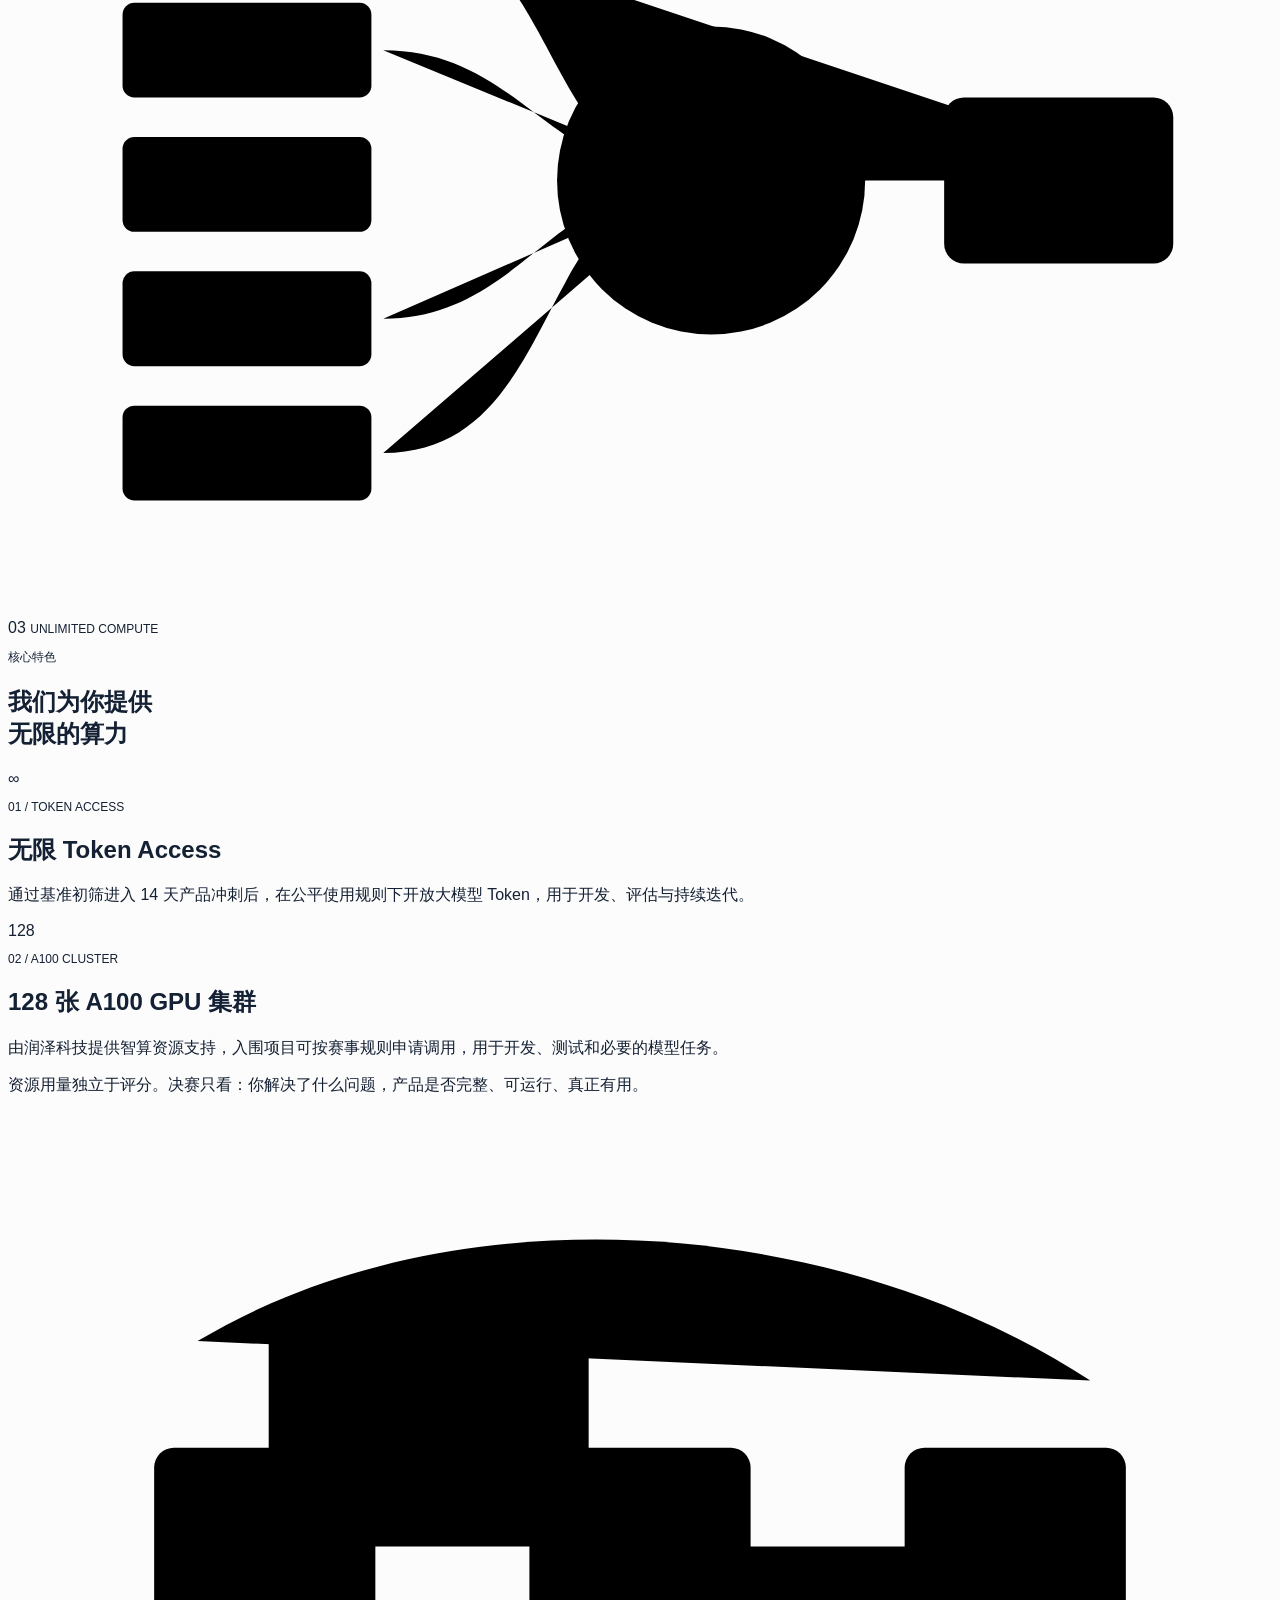
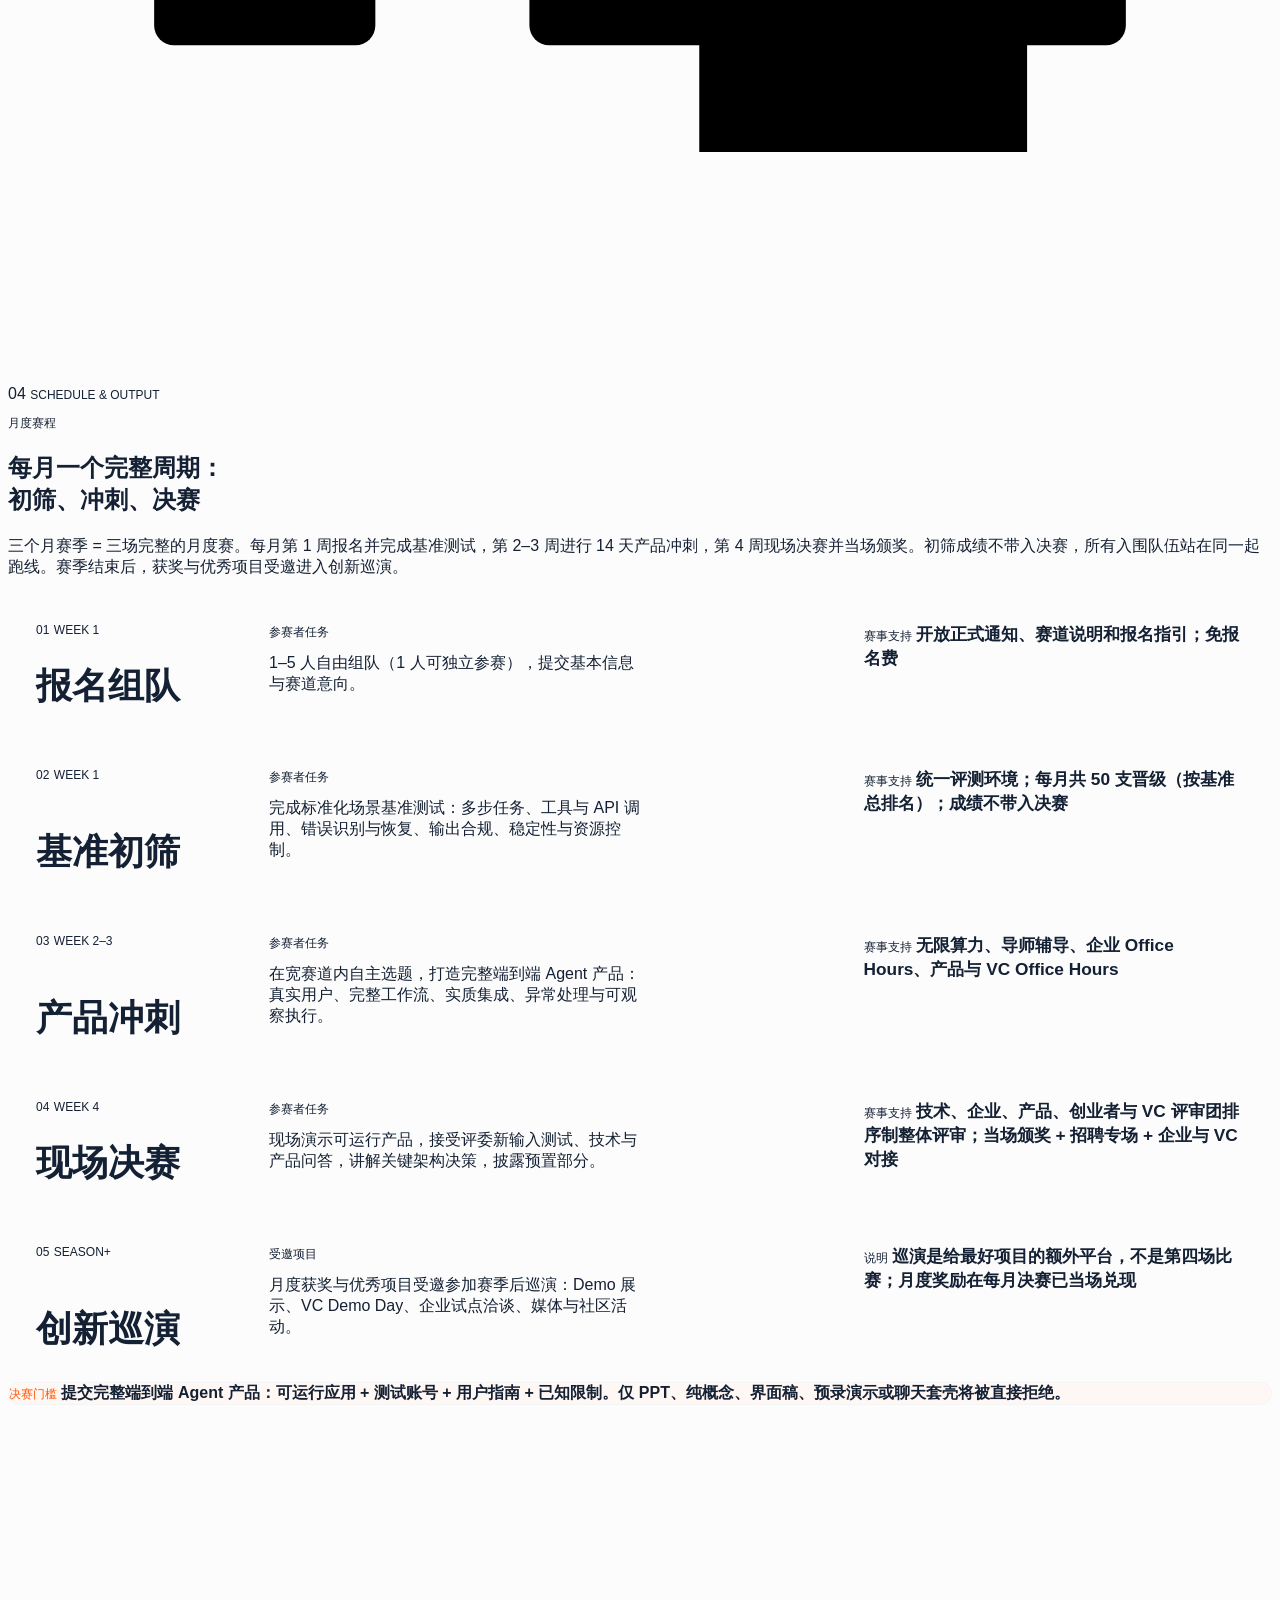
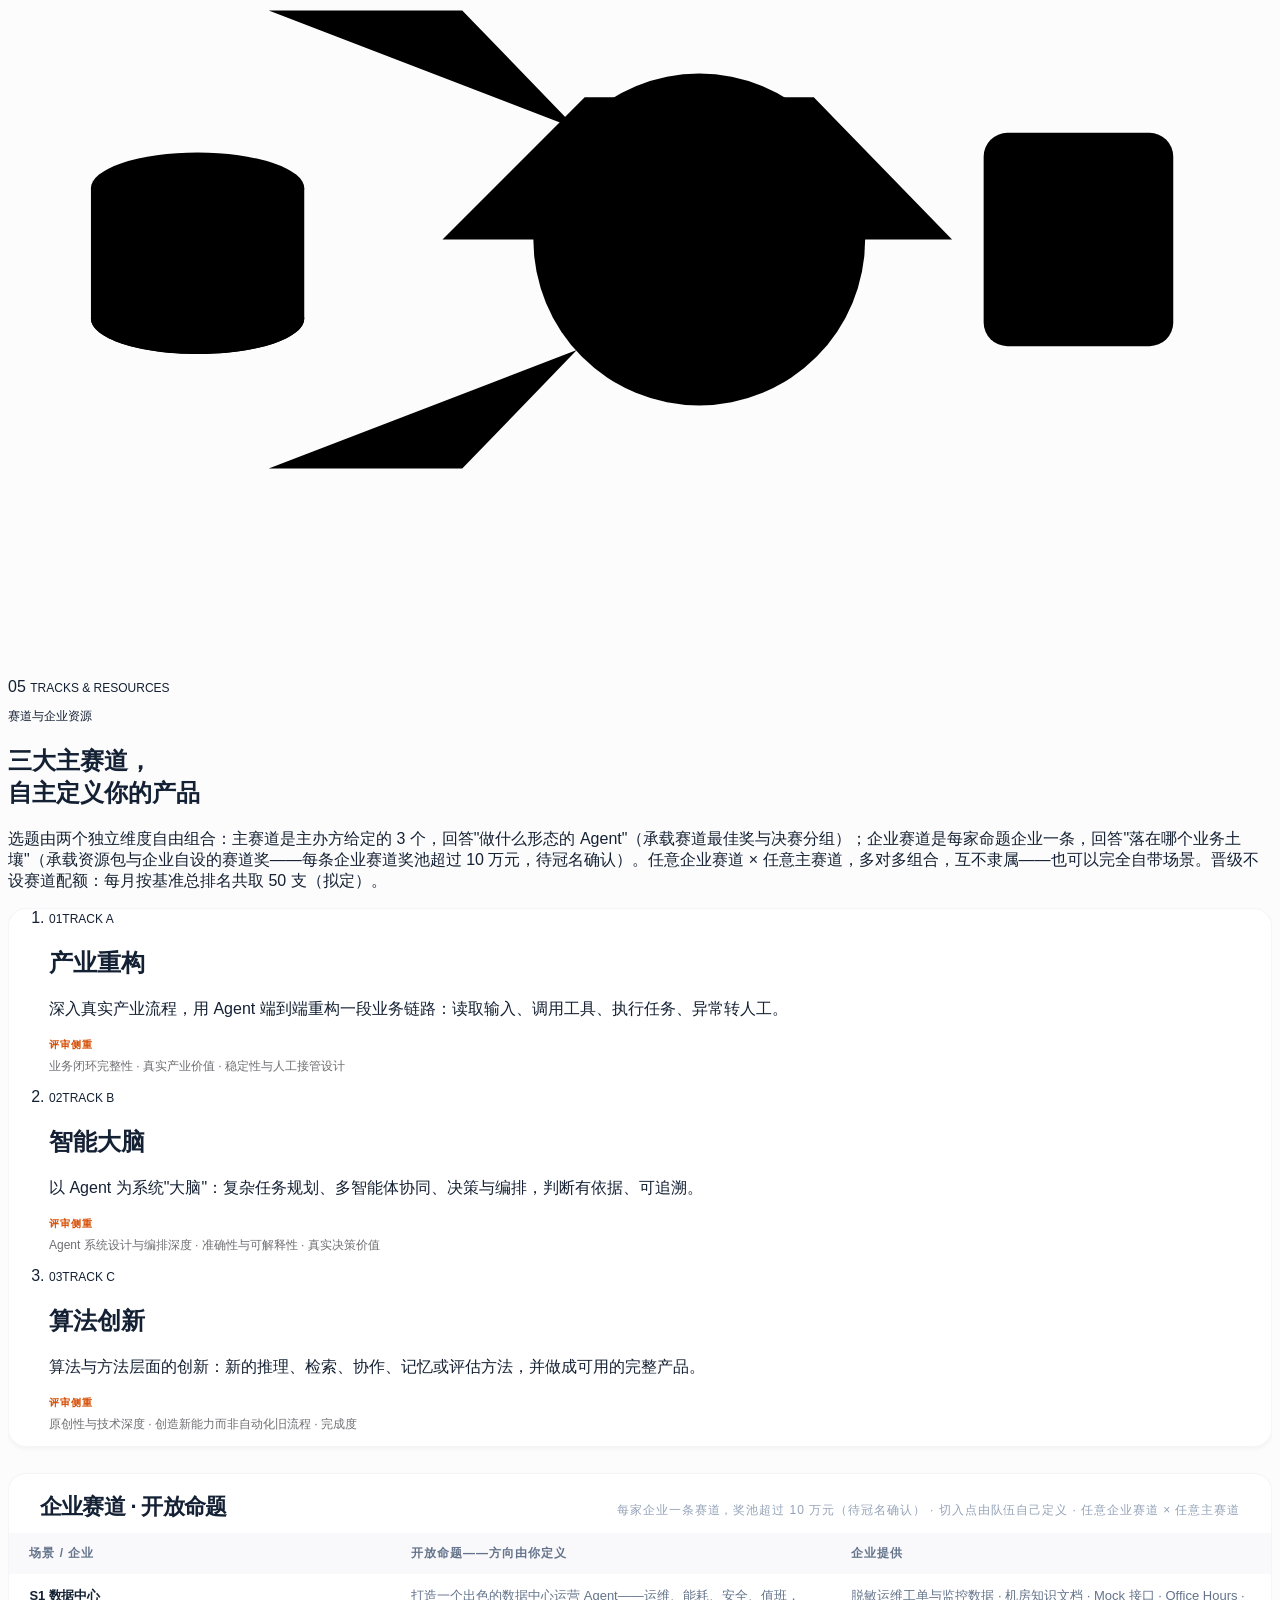
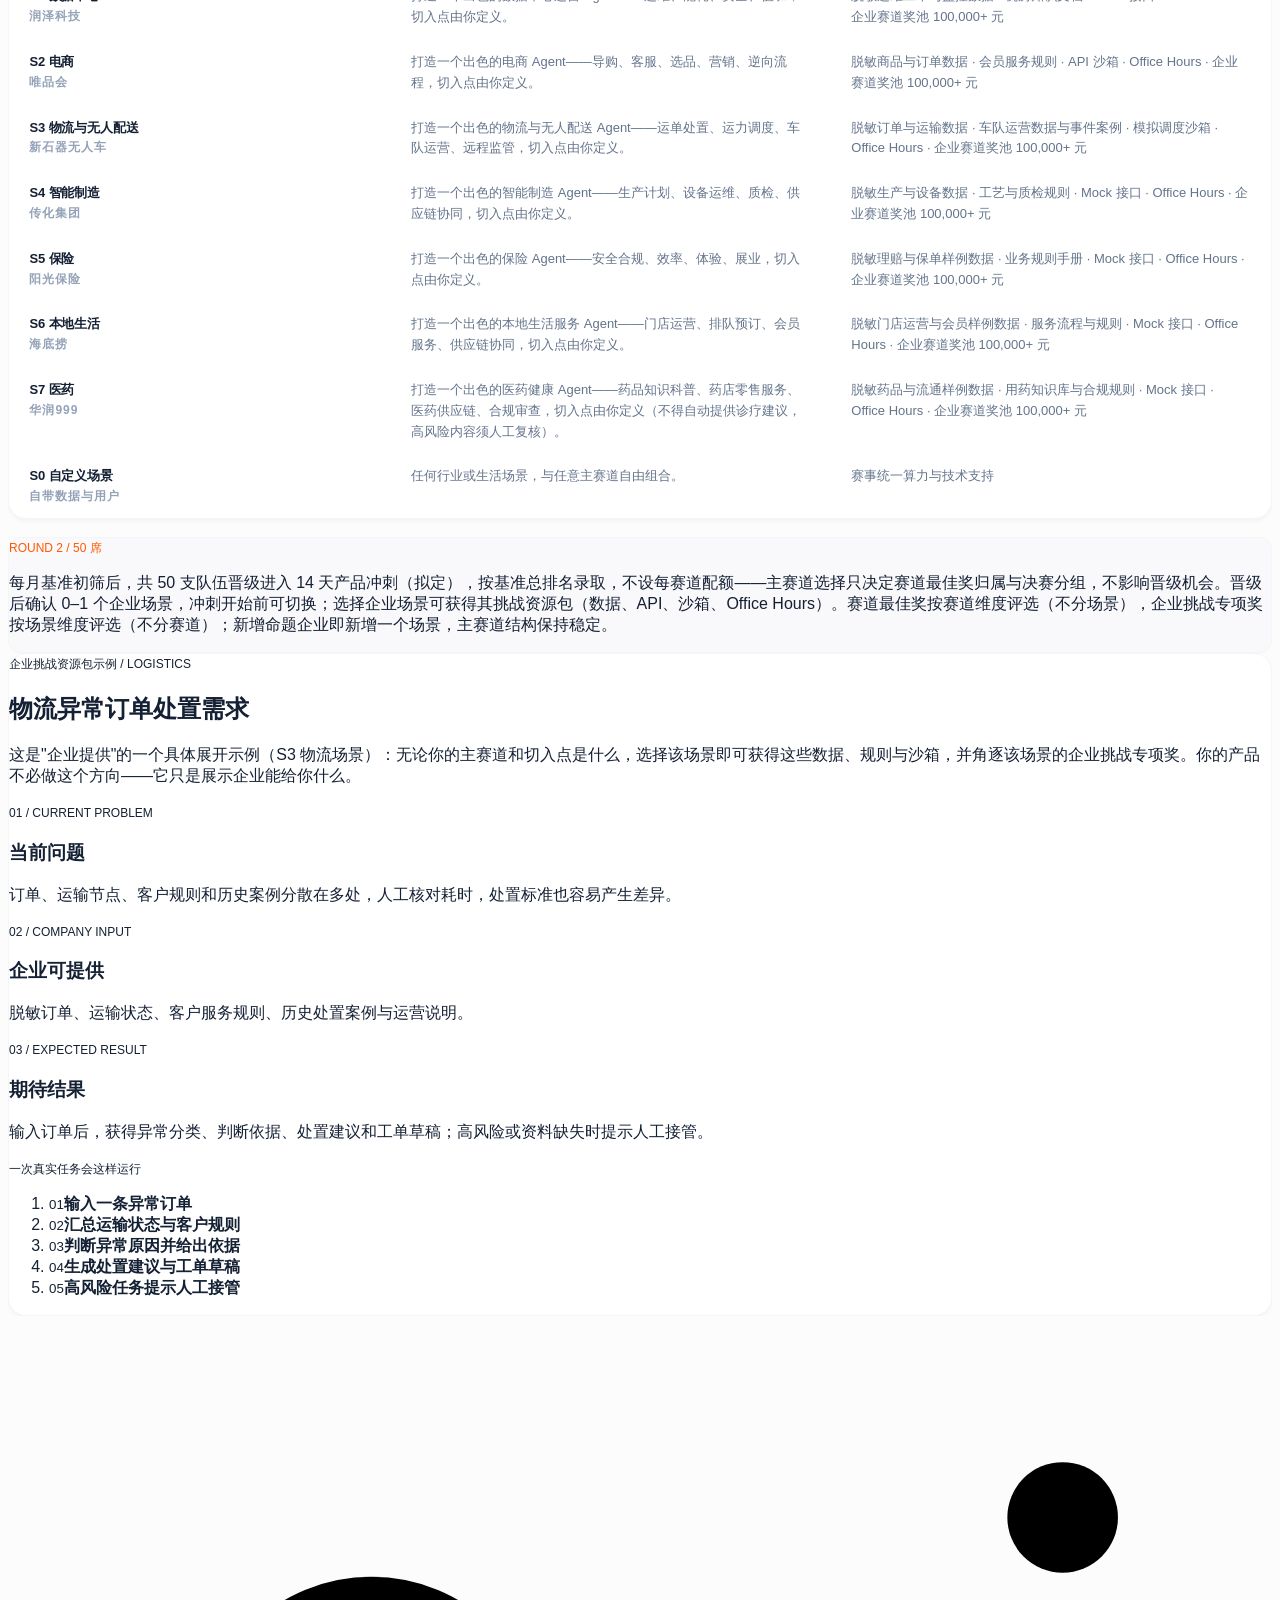
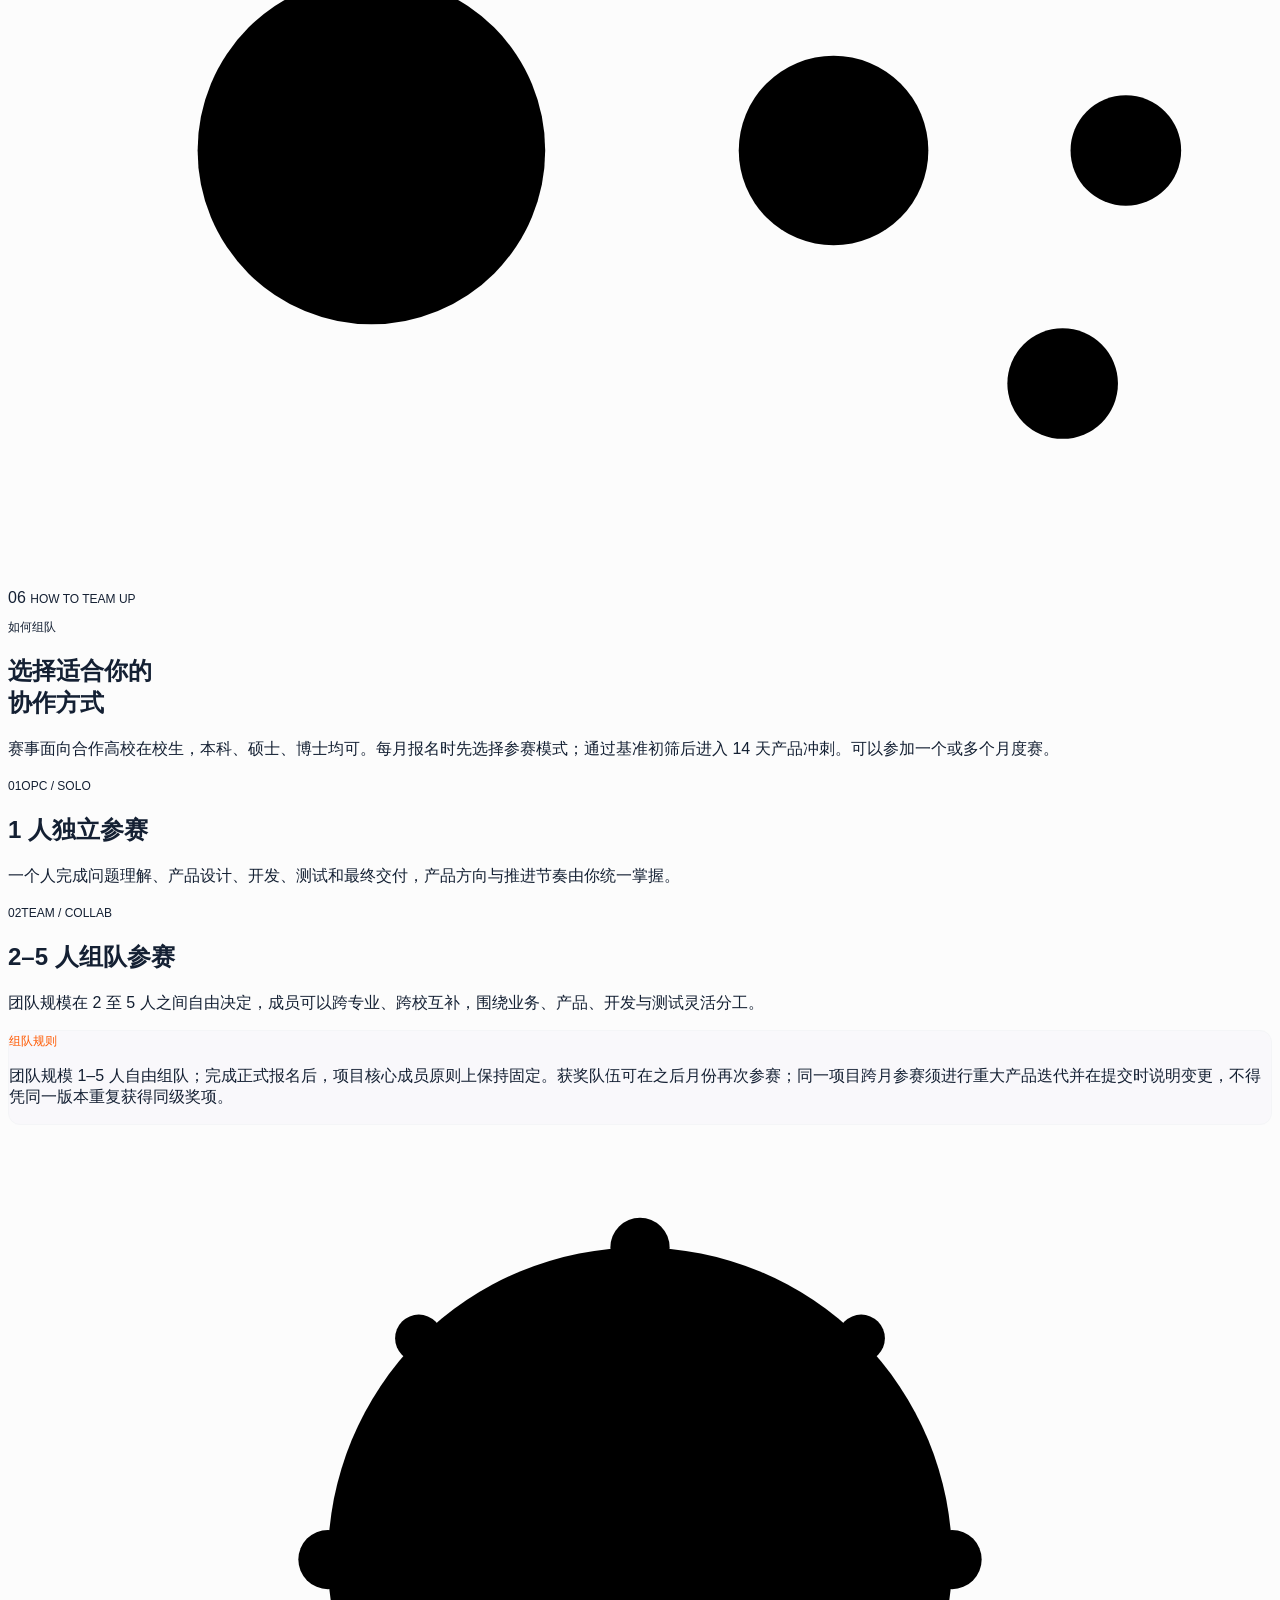
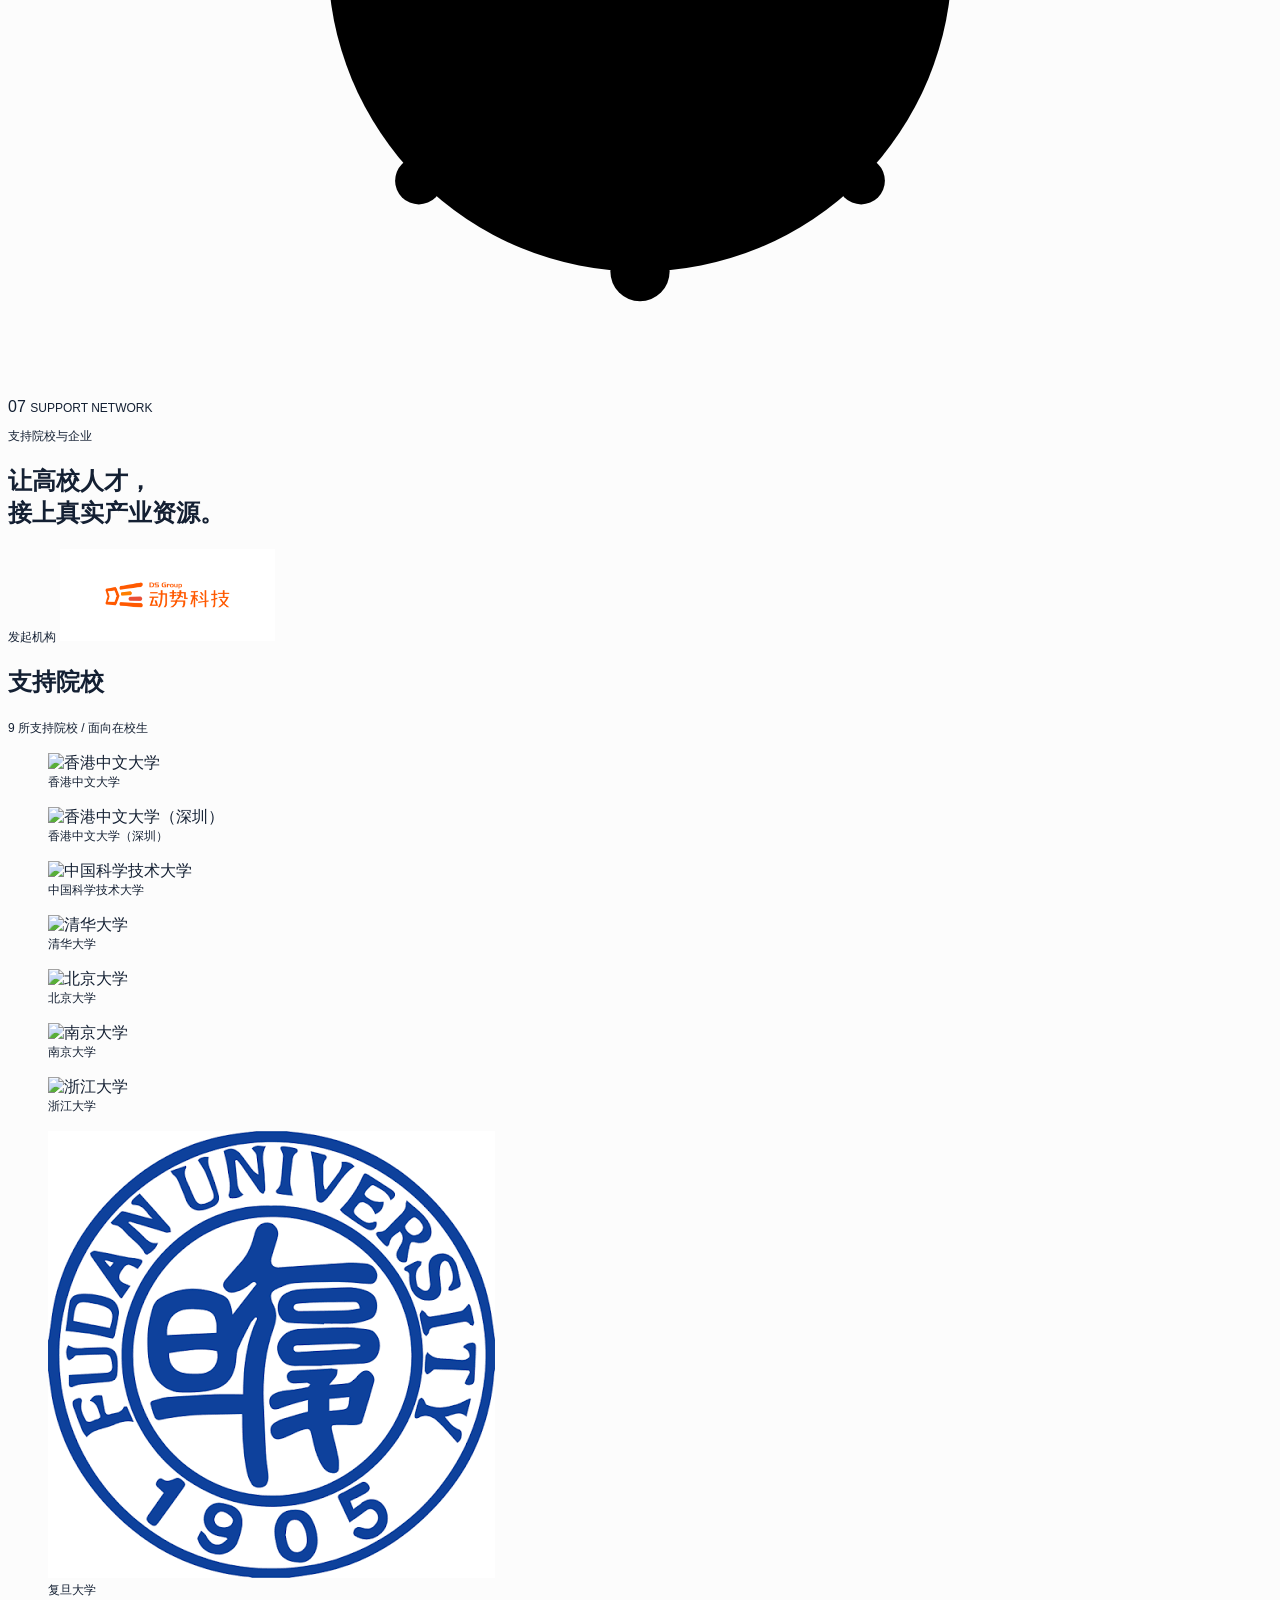
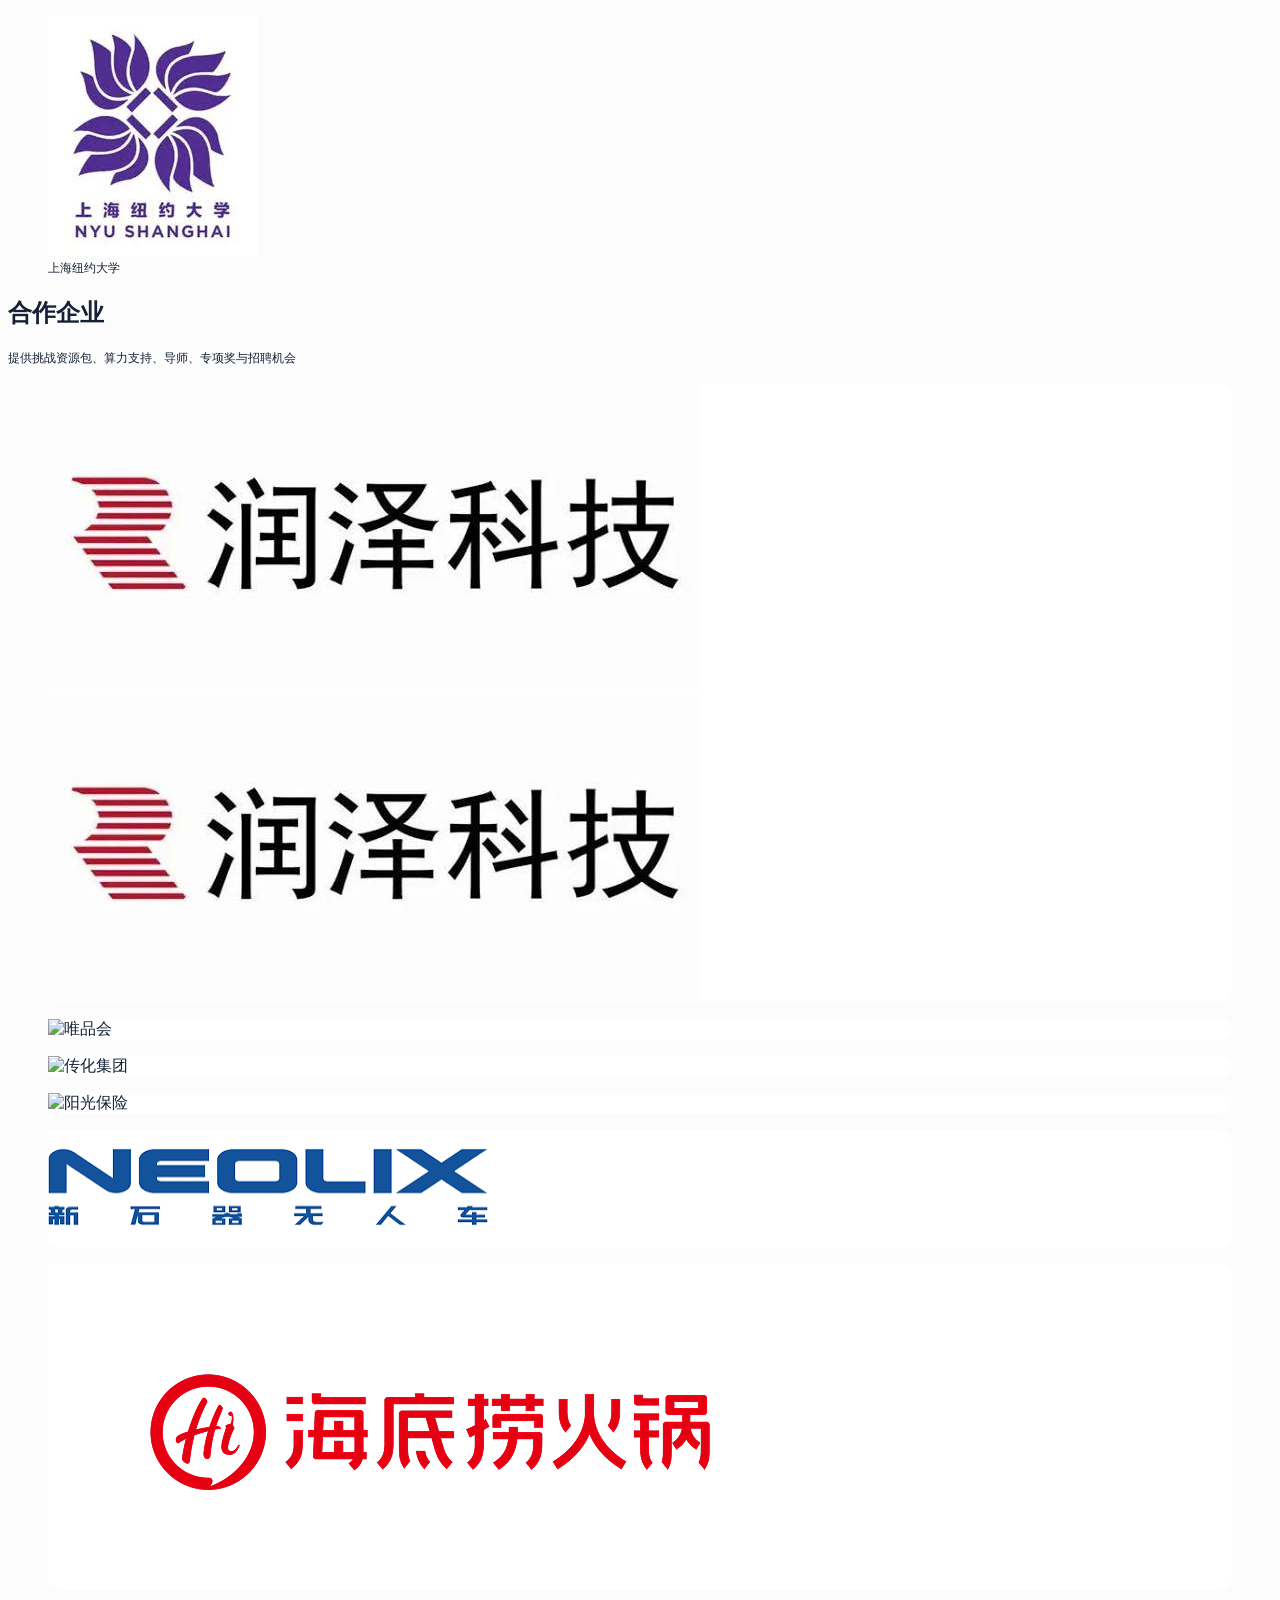
==== commit 47cbf243: "Reorder initiator school row: emblem-only seals first, text lockups after Co-Authored-By: Claude Fab" ====
--- a/index.html
+++ b/index.html
@@ -99,14 +99,14 @@
             <img src="assets/brand/dongshi-logo.png" alt="动势科技" />
             <div class="organizer-schools" aria-label="联合高校">
               <img src="assets/schools/cuhk-logo.png" alt="香港中文大学" />
+              <img src="assets/schools/tsinghua-logo.png" alt="清华大学" />
+              <img src="assets/schools/pku-logo.png" alt="北京大学" />
+              <img src="assets/schools/fudan-logo.png" alt="复旦大学" />
+              <img src="assets/schools/nyush-logo.png" alt="上海纽约大学" />
               <img src="assets/schools/cuhksz-logo.png" alt="香港中文大学（深圳）" />
               <img src="assets/schools/ustc-logo.png" alt="中国科学技术大学" />
-              <img src="assets/schools/tsinghua-logo.png" alt="清华大学" />
-              <img src="assets/schools/pku-logo.png" alt="北京大学" />
               <img src="assets/schools/nju-logo.png" alt="南京大学" />
               <img src="assets/schools/zju-logo.svg" alt="浙江大学" />
-              <img src="assets/schools/fudan-logo.png" alt="复旦大学" />
-              <img src="assets/schools/nyush-logo.png" alt="上海纽约大学" />
             </div>
           </div>
           <div class="hero-support-logos" aria-label="合作企业">
--- a/v8-orange.css
+++ b/v8-orange.css
@@ -306,15 +306,18 @@
   grid-column: 1 / -1;
   display: flex;
   flex-wrap: wrap;
-  gap: 6px 12px;
+  gap: 4px 8px;
   align-items: center;
-  margin-top: 6px;
+  margin-top: 8px;
+  padding-top: 8px;
+  border-top: 1px solid #f4f5f7;
+  opacity: 0.85;
 }
 
 .organizer-schools img {
   width: auto;
-  height: 22px;
-  max-width: 86px;
+  height: 14px;
+  max-width: 52px;
   object-fit: contain;
   filter: none;
 }
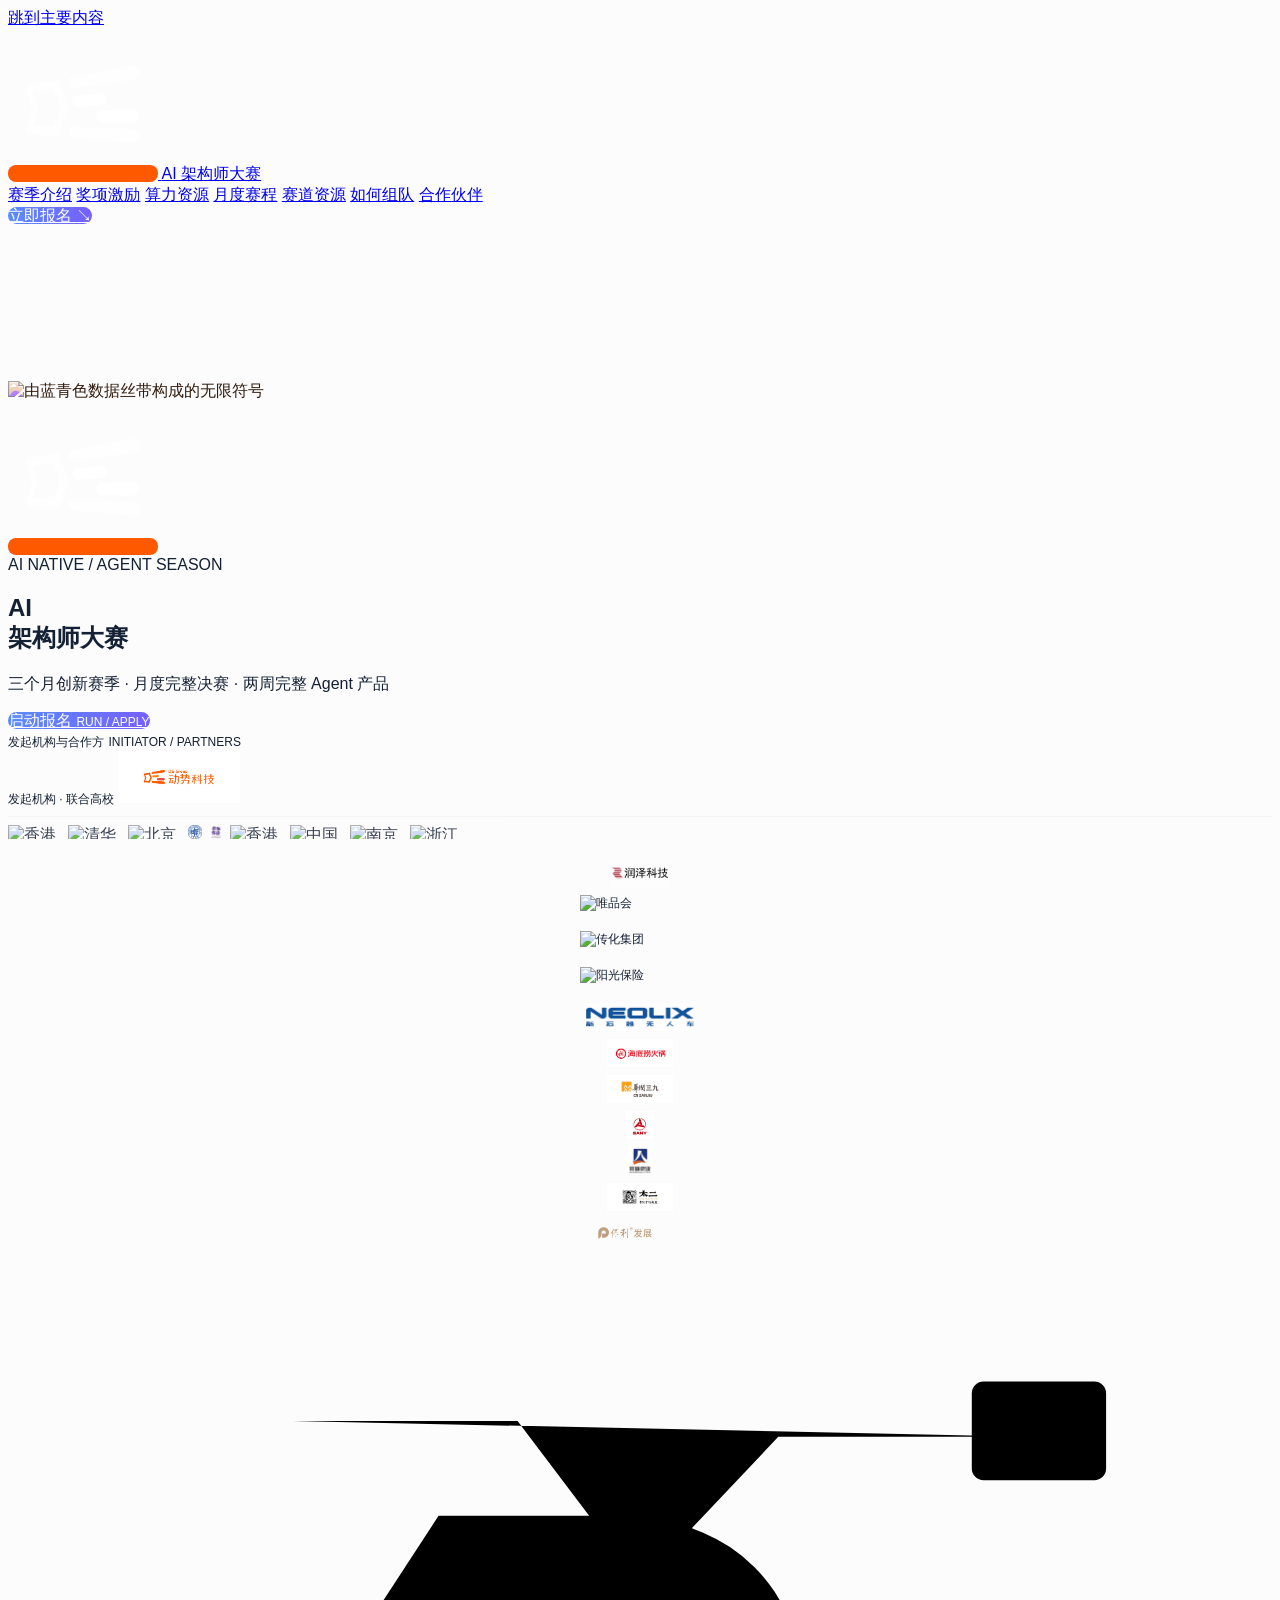
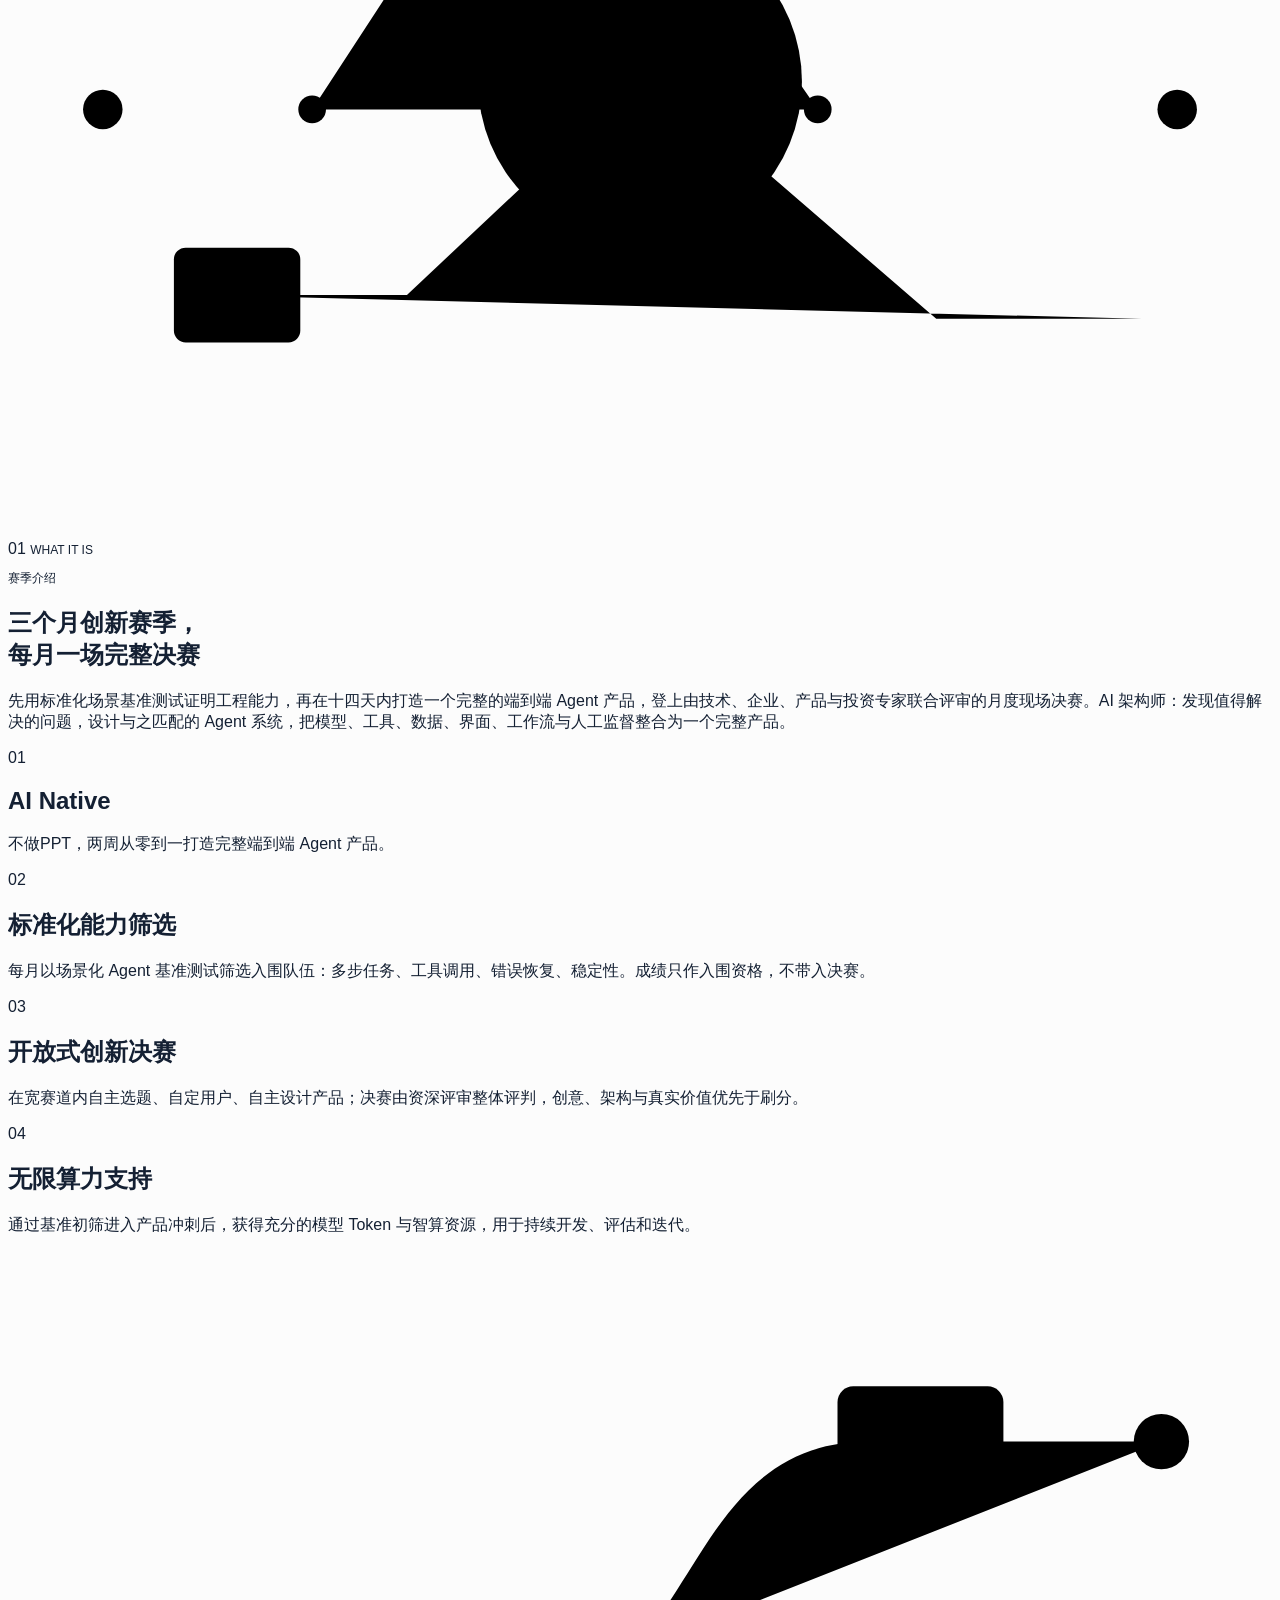
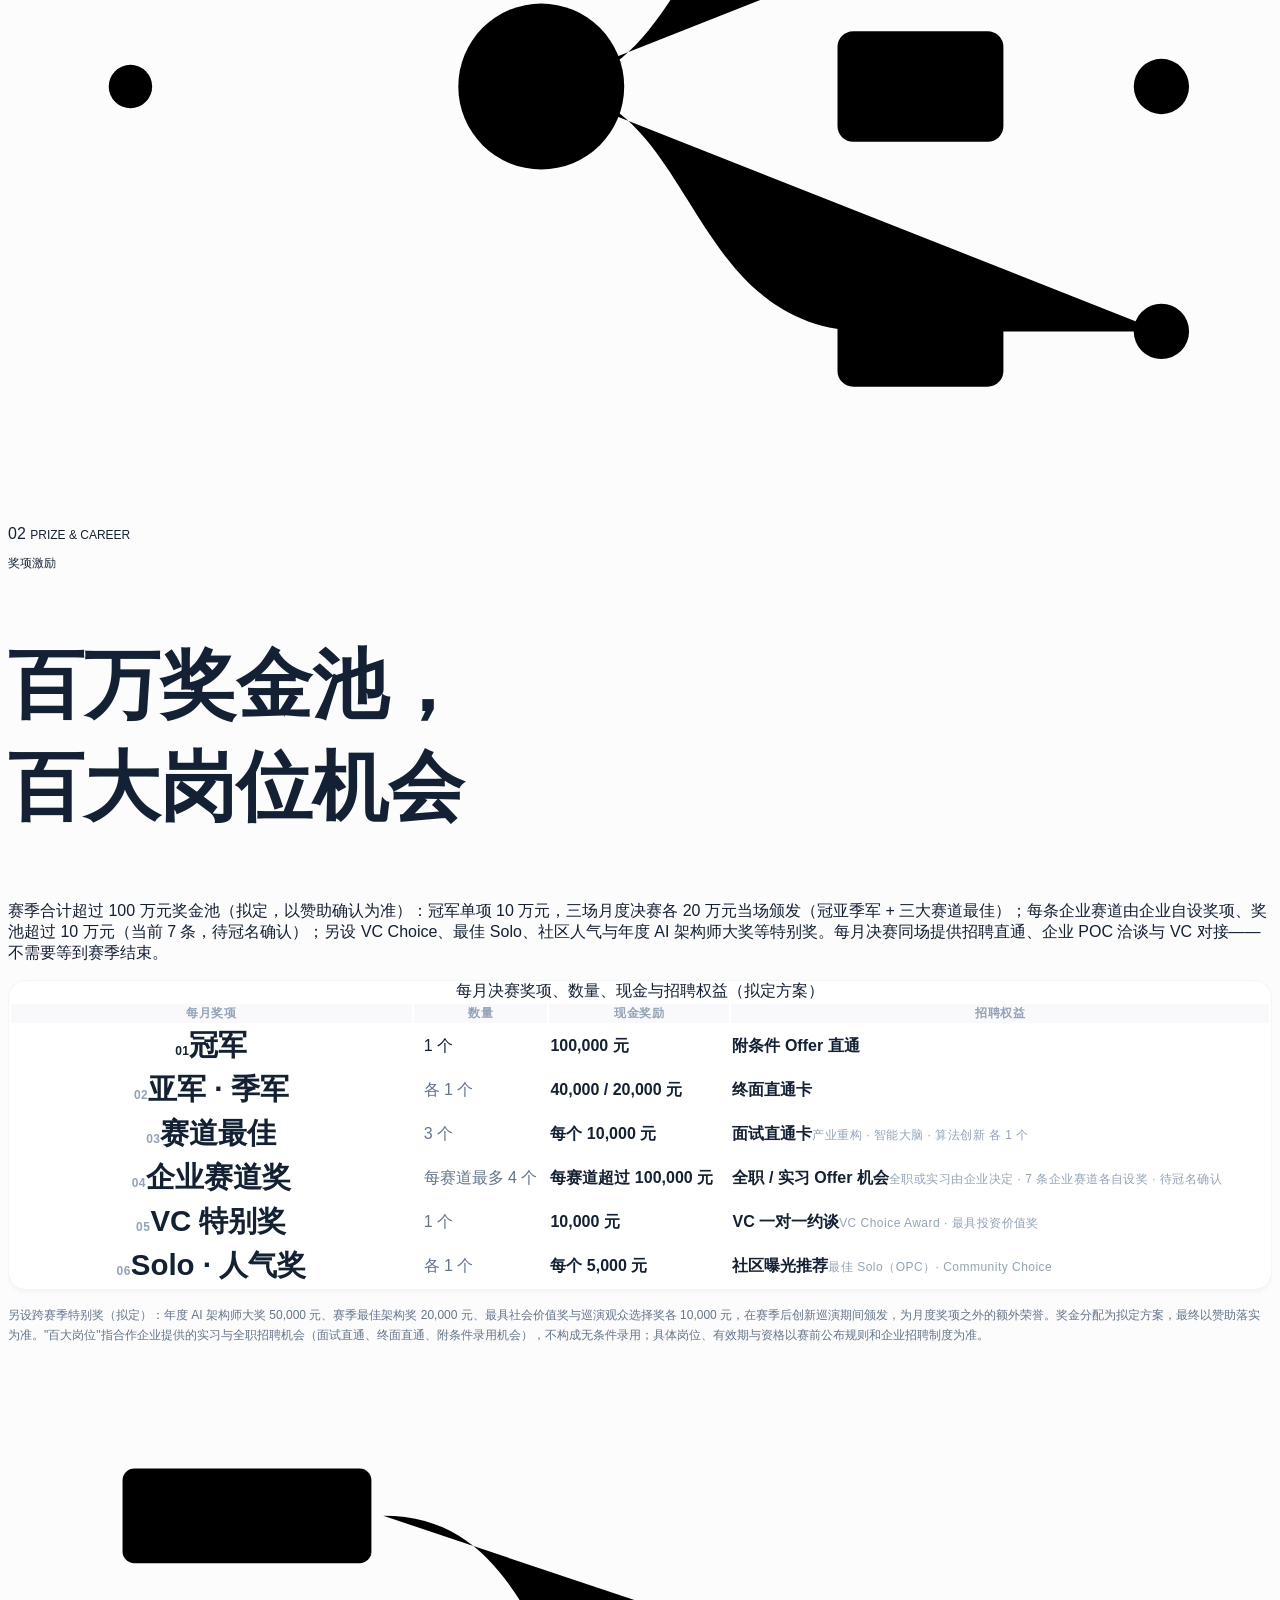
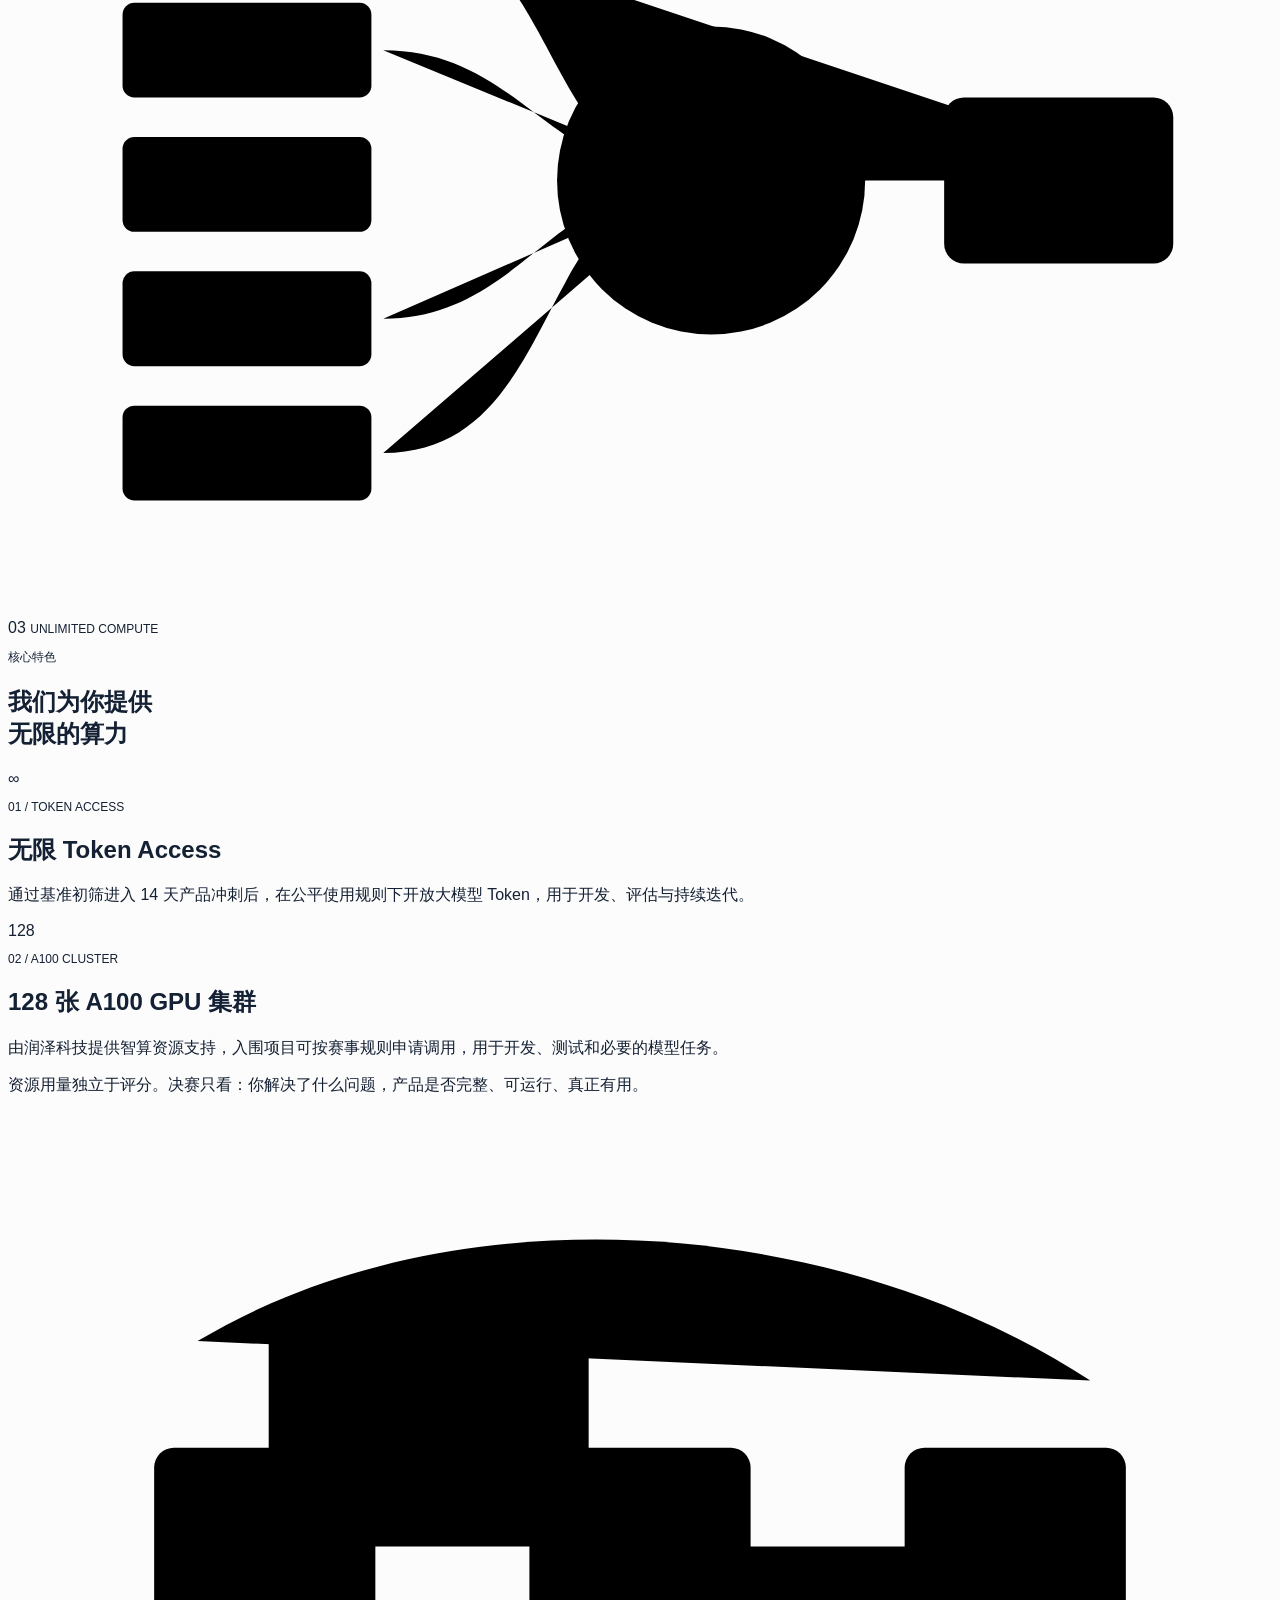
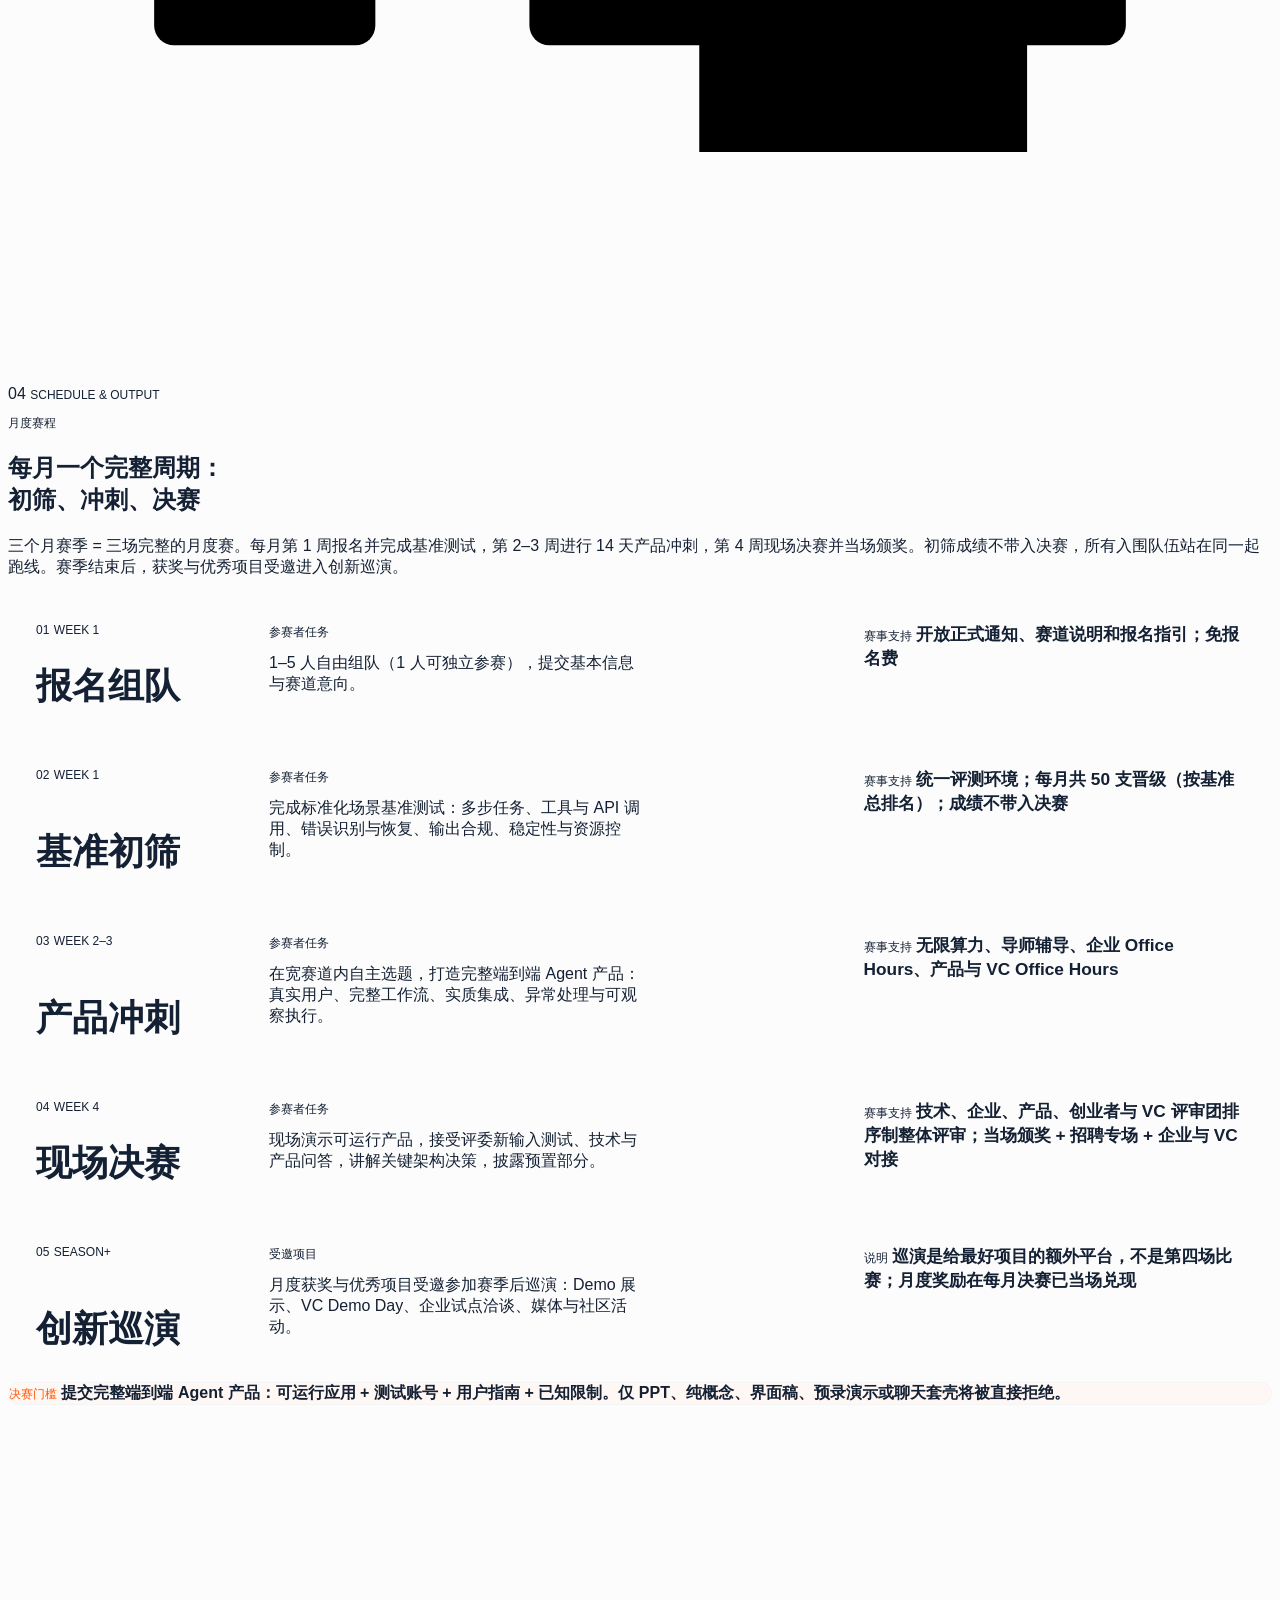
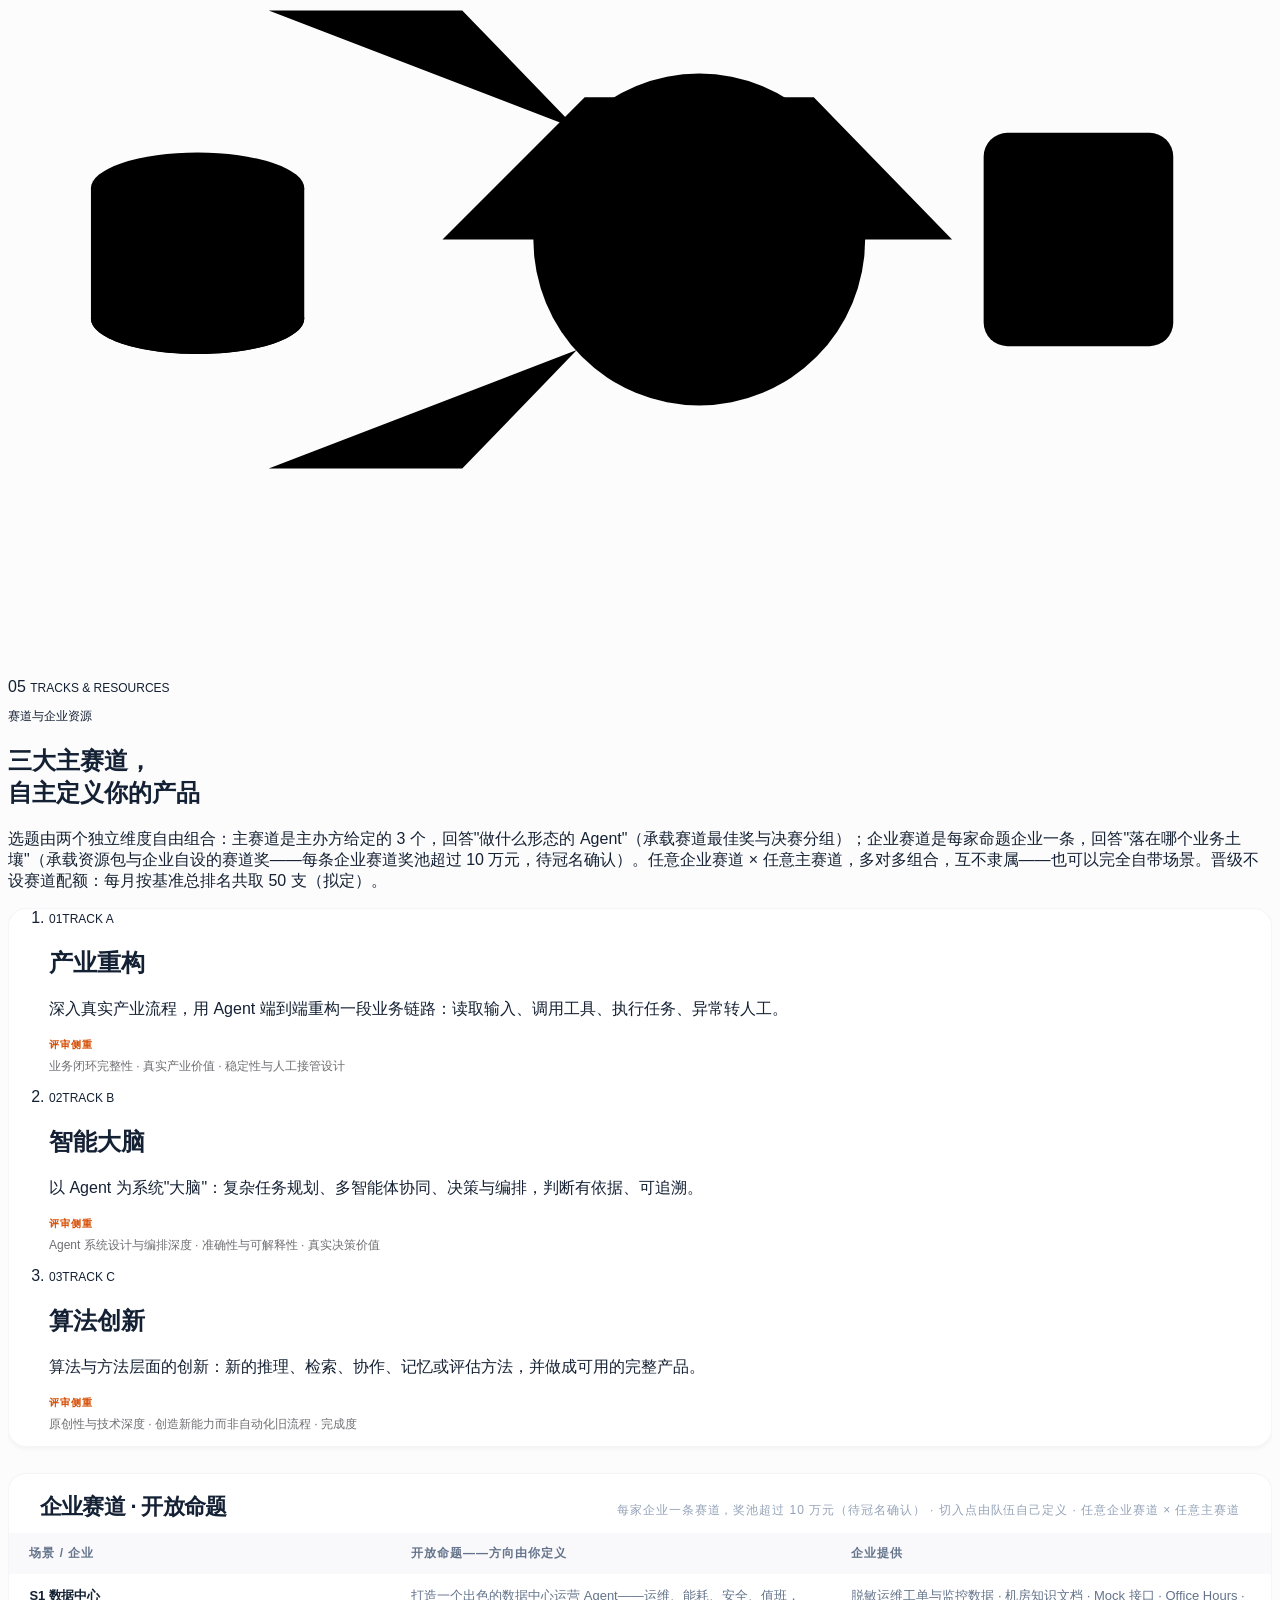
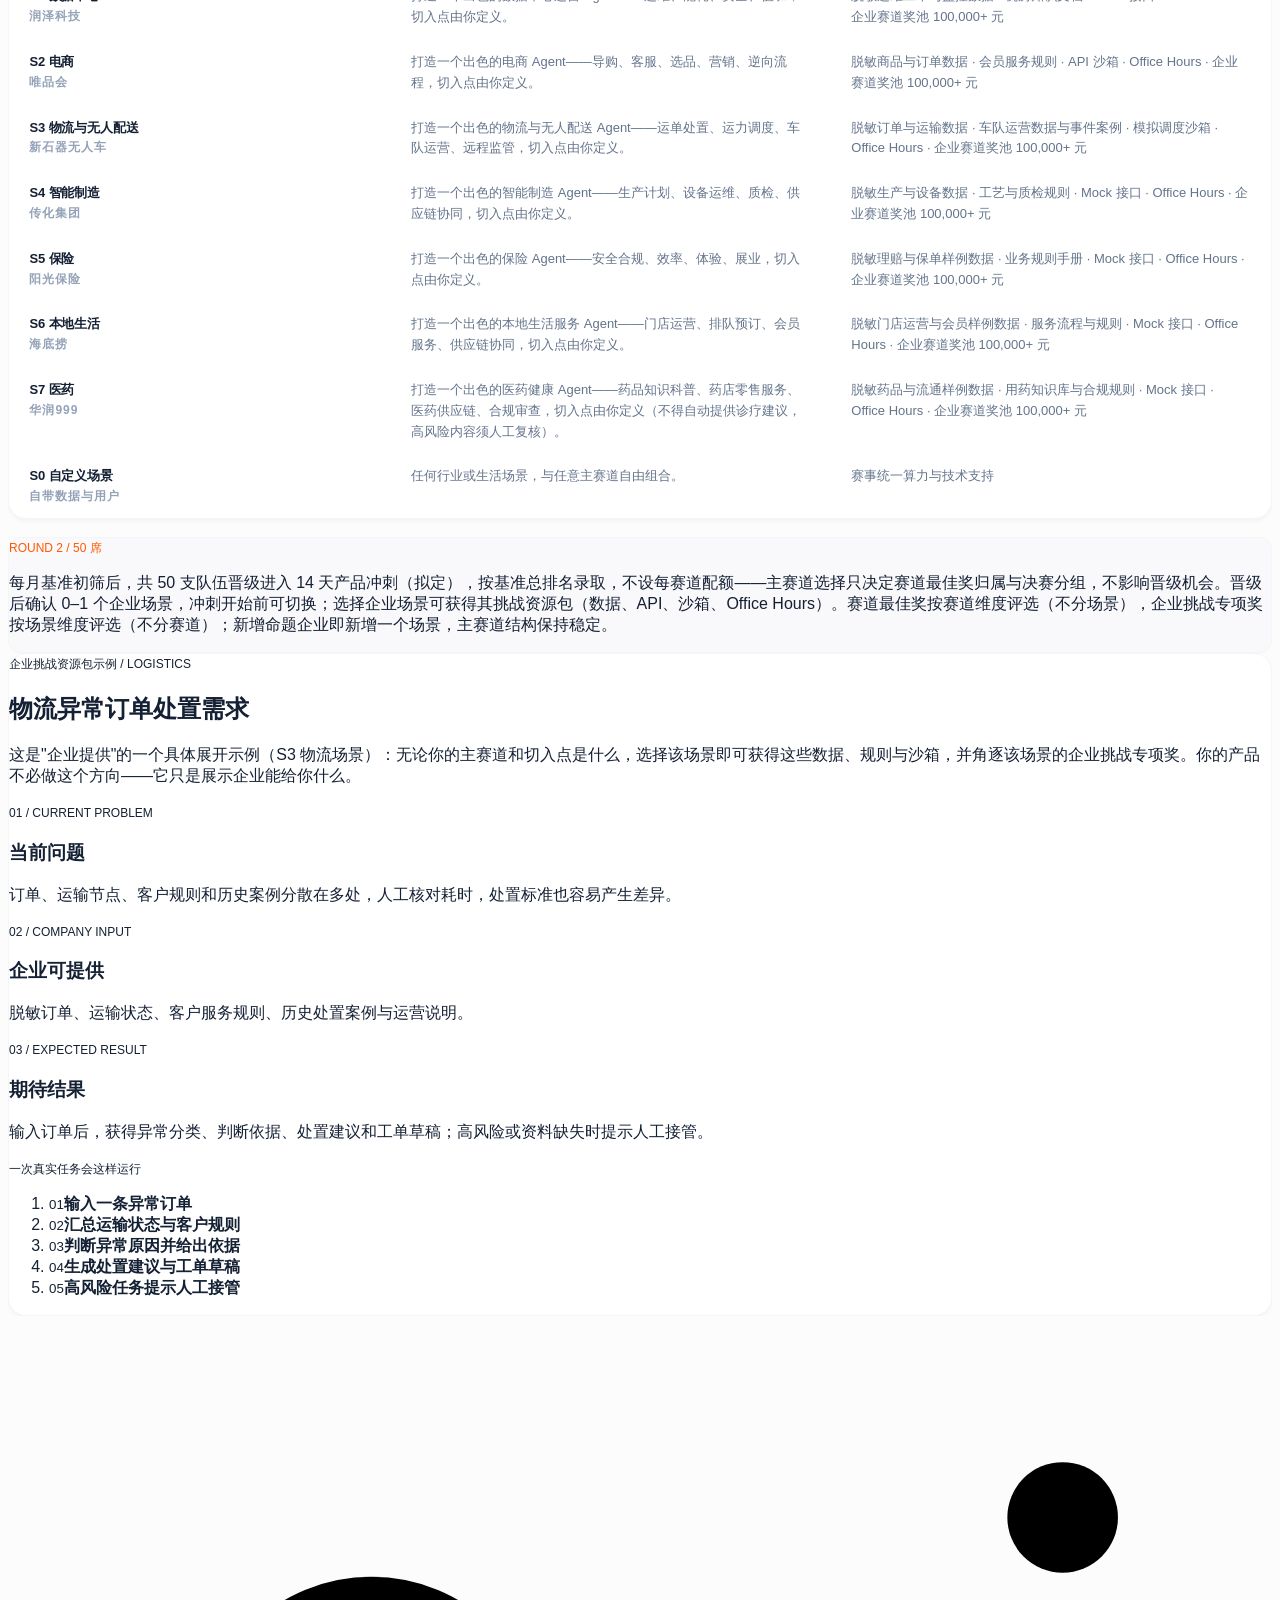
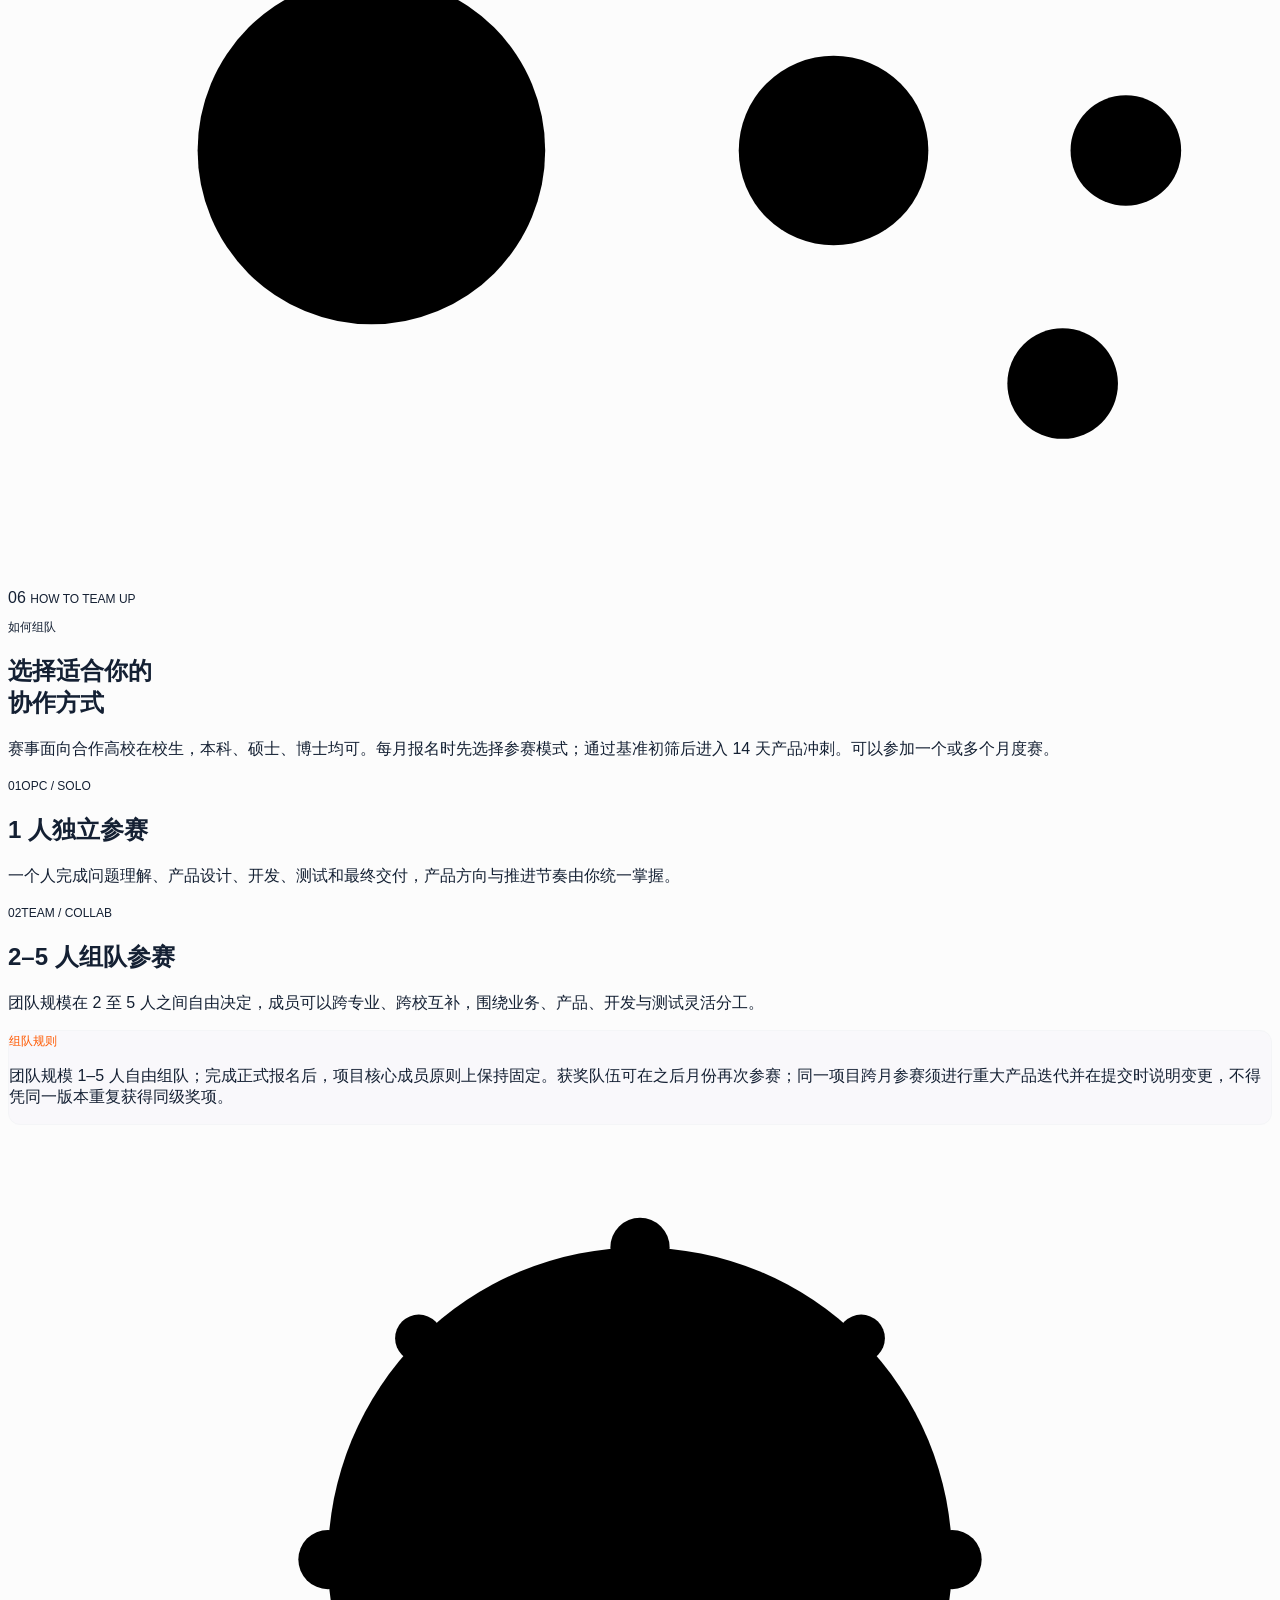
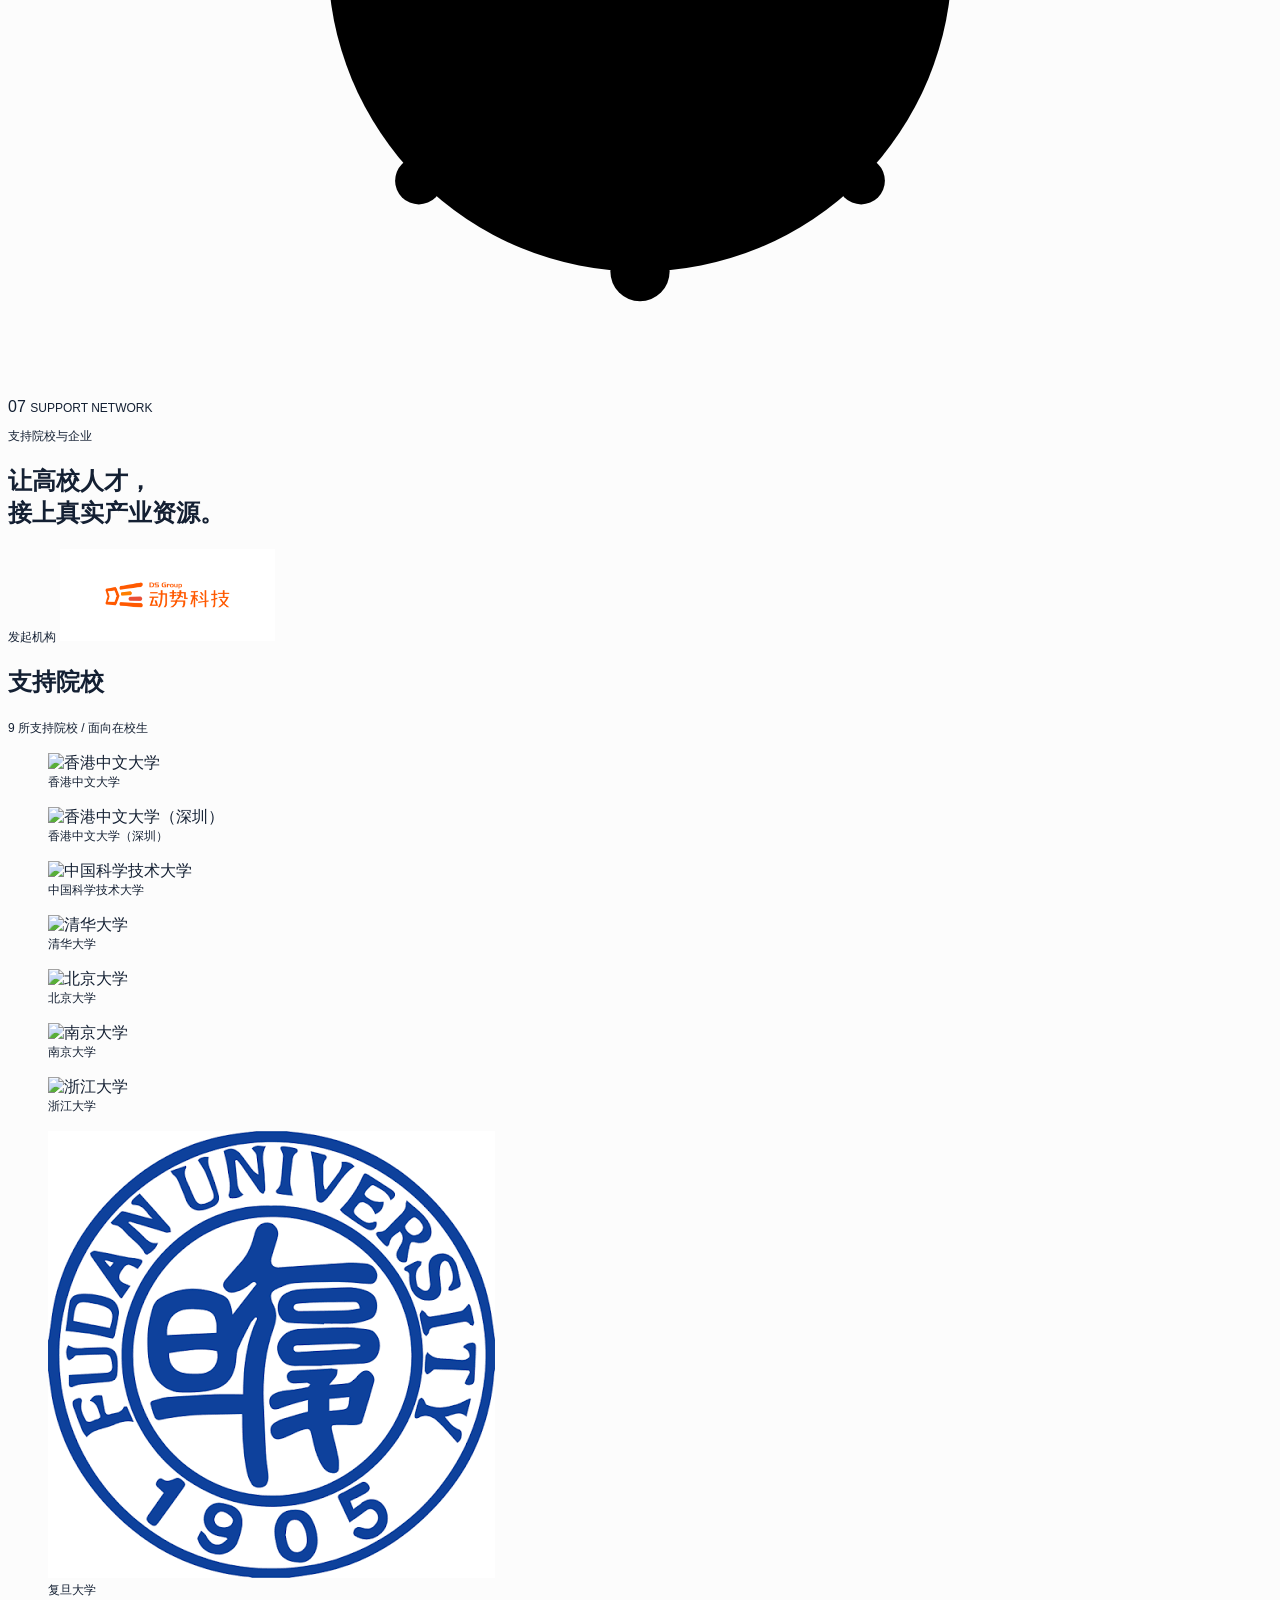
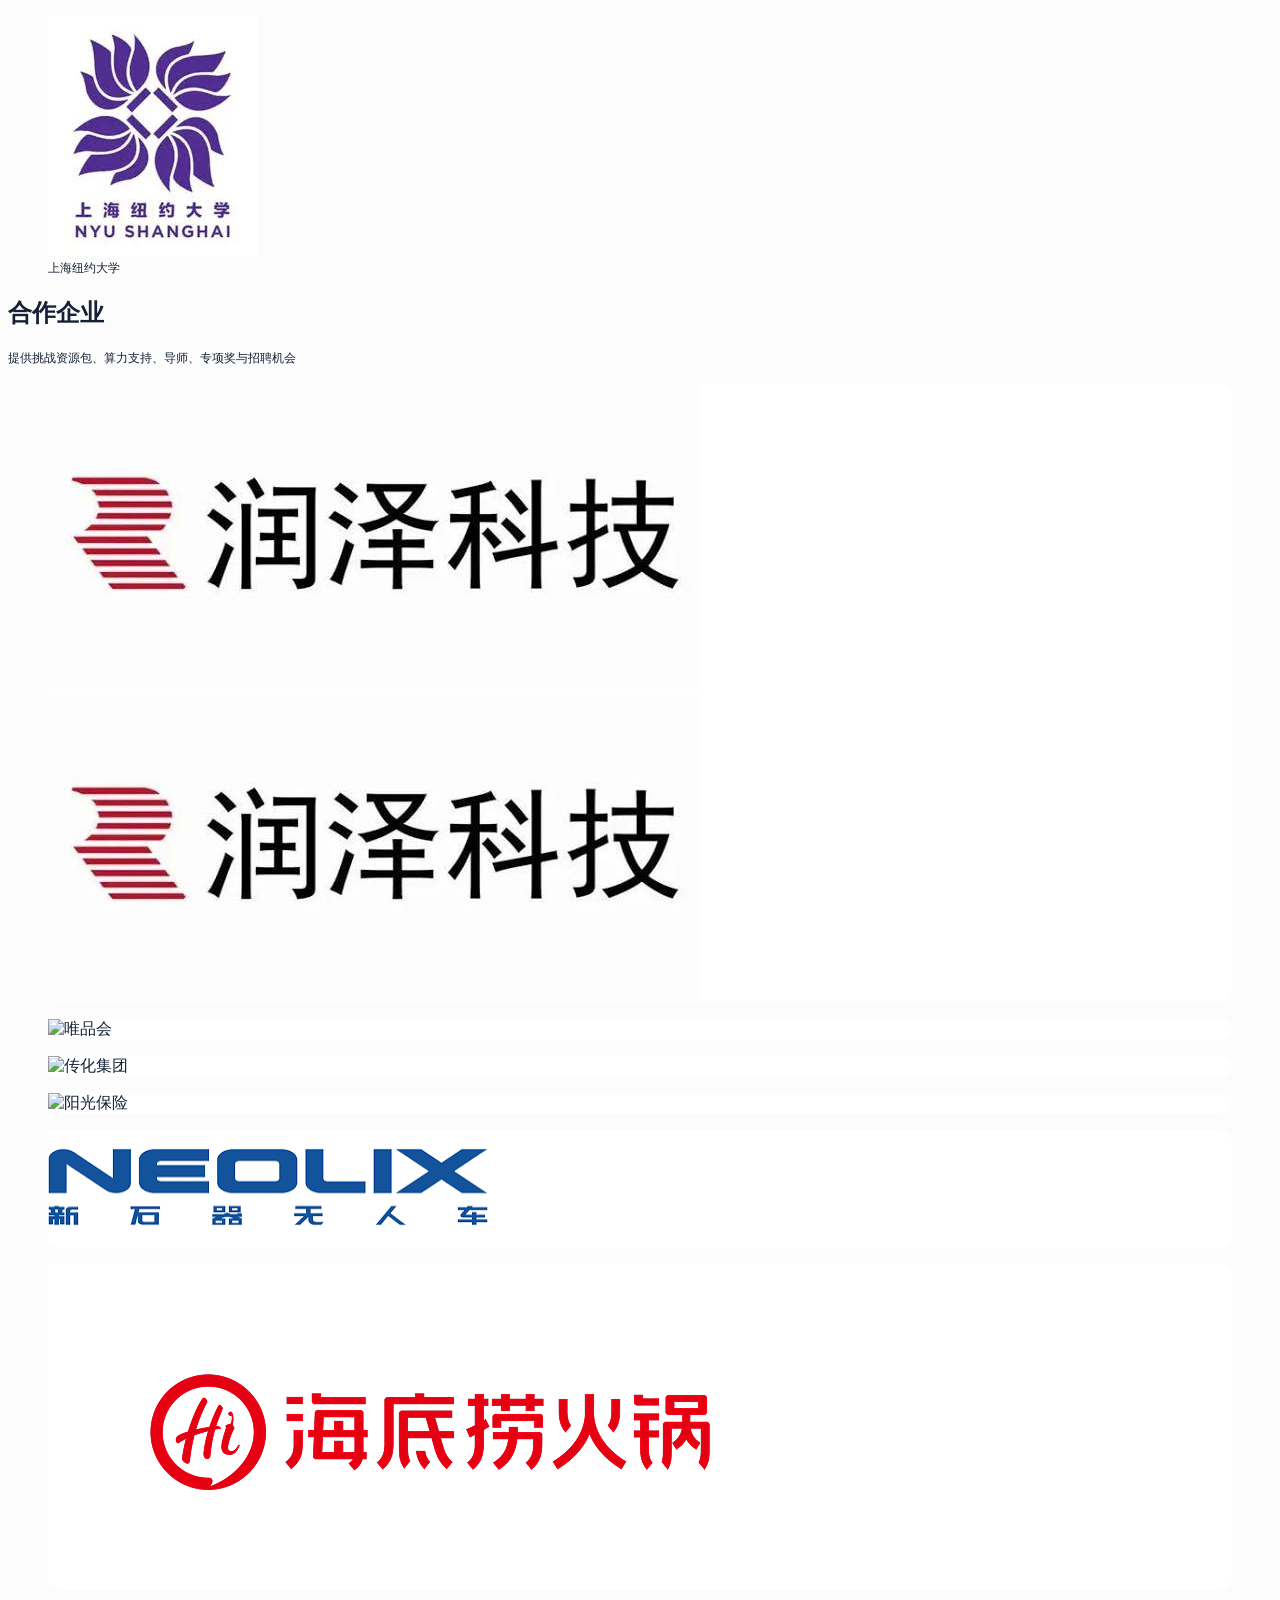
==== commit 158c87ee: "Rename competition display name: Agent 架构师大赛 -> AI 架构师大赛 Co-Authored-By: Claude Fable 5 <noreply@ant" ====
--- a/index.html
+++ b/index.html
@@ -5,10 +5,10 @@
     <meta name="viewport" content="width=device-width, initial-scale=1.0" />
     <meta
       name="description"
-      content="Agent 架构师大赛——由动势科技发起的三个月 AI Agent 创新赛季：标准化基准测试筛选能力，14 天打造完整端到端 Agent 产品，每月一场由技术、企业、产品与投资专家联合评审的现场决赛，优胜项目进入赛季后创新巡演。"
+      content="AI 架构师大赛——由动势科技发起的三个月 AI Agent 创新赛季：标准化基准测试筛选能力，14 天打造完整端到端 Agent 产品，每月一场由技术、企业、产品与投资专家联合评审的现场决赛，优胜项目进入赛季后创新巡演。"
     />
     <meta name="theme-color" content="#fcfcfc" />
-    <title>Agent 架构师大赛</title>
+    <title>AI 架构师大赛</title>
     <link rel="icon" href="assets/brand/mark.png" />
     <link rel="stylesheet" href="styles.css" />
     <link rel="stylesheet" href="v1.css" />
@@ -27,7 +27,7 @@
     <header class="site-header site-header--v1" data-header>
       <a class="brand" href="#top" aria-label="返回首页">
         <span class="brand-mark-tile"><img src="assets/brand/ds-glyph.svg" alt="" /></span>
-        <span>Agent 架构师大赛</span>
+        <span>AI 架构师大赛</span>
       </a>
 
       <nav class="desktop-nav desktop-nav--v1" aria-label="主导航">
@@ -47,7 +47,7 @@
     </header>
 
     <main id="main">
-      <section class="hero hero-v1" id="top" aria-label="Agent 架构师大赛">
+      <section class="hero hero-v1" id="top" aria-label="AI 架构师大赛">
         <canvas id="signal-canvas" aria-hidden="true"></canvas>
         <div class="hero-grid" aria-hidden="true"></div>
 
@@ -78,7 +78,7 @@
             <span class="brand-mark-tile kv-brand-mark"><img src="assets/brand/ds-glyph.svg" alt="" /></span>
             <div class="kv-brand-copy">
               <span>AI NATIVE / AGENT SEASON</span>
-              <h1>Agent<br />架构师大赛</h1>
+              <h1>AI<br />架构师大赛</h1>
               <p>三个月创新赛季 · 月度完整决赛 · 两周完整 Agent 产品</p>
             </div>
           </div>
@@ -950,7 +950,7 @@
     <footer class="site-footer">
       <div class="footer-brand">
         <span class="brand-mark-tile"><img src="assets/brand/ds-glyph.svg" alt="" /></span>
-        <strong>Agent 架构师大赛</strong>
+        <strong>AI 架构师大赛</strong>
       </div>
       <p>两周打造完整<br />端到端 Agent 产品。</p>
       <div class="footer-meta"><span>AI NATIVE / BUILD WHAT WORKS</span><span>© 2026 动势科技</span></div>
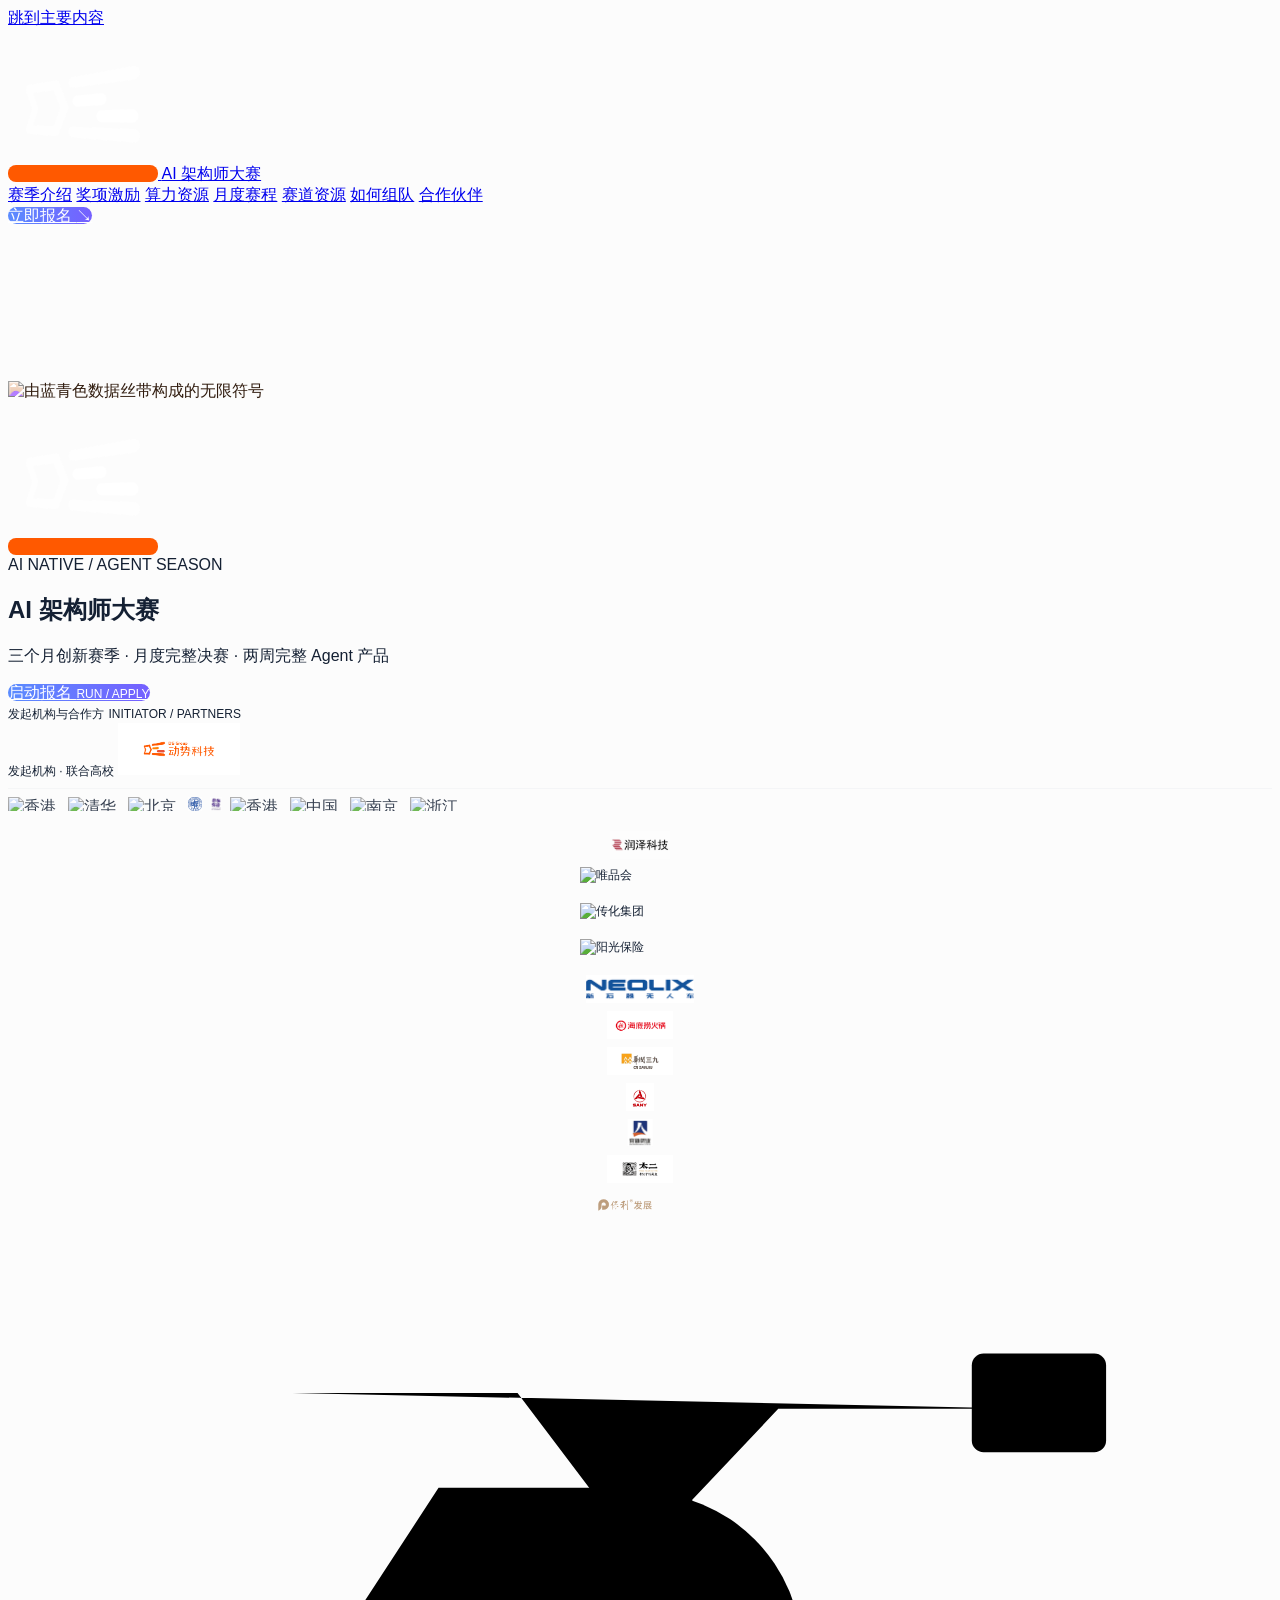
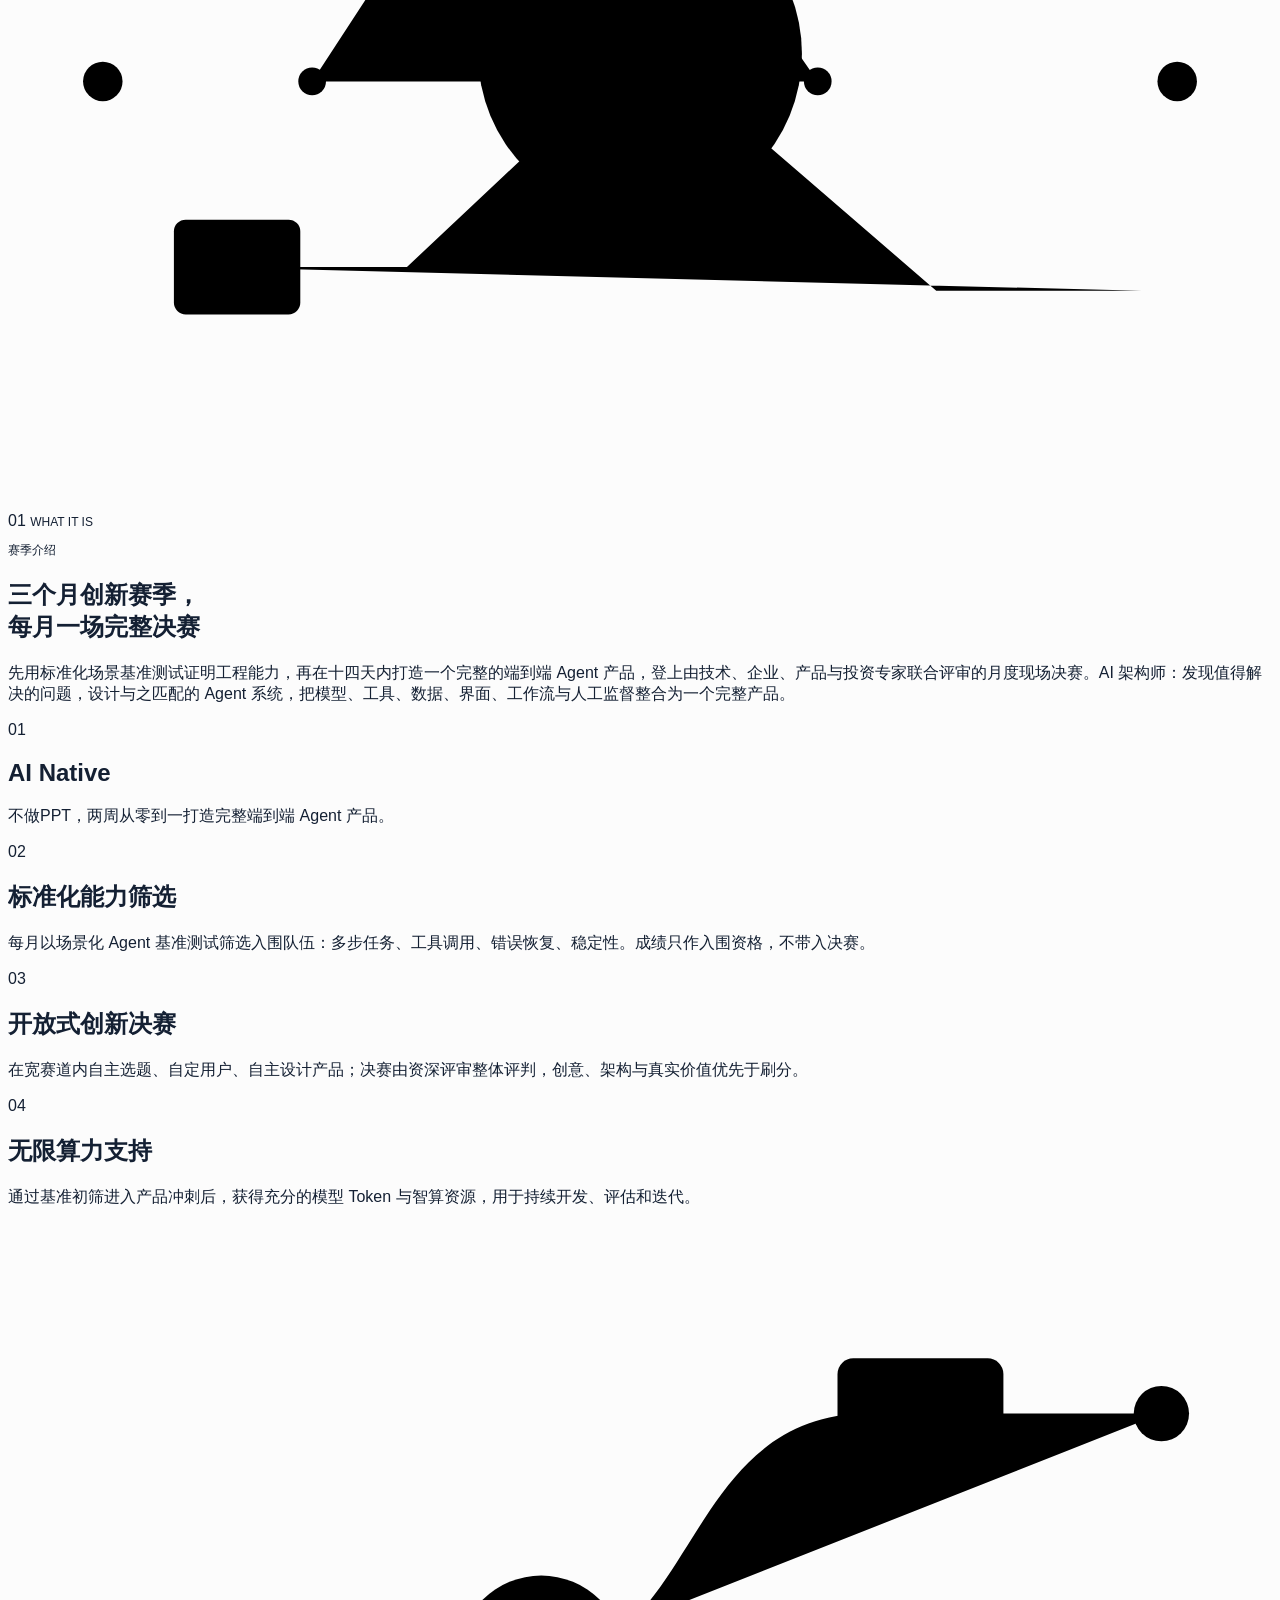
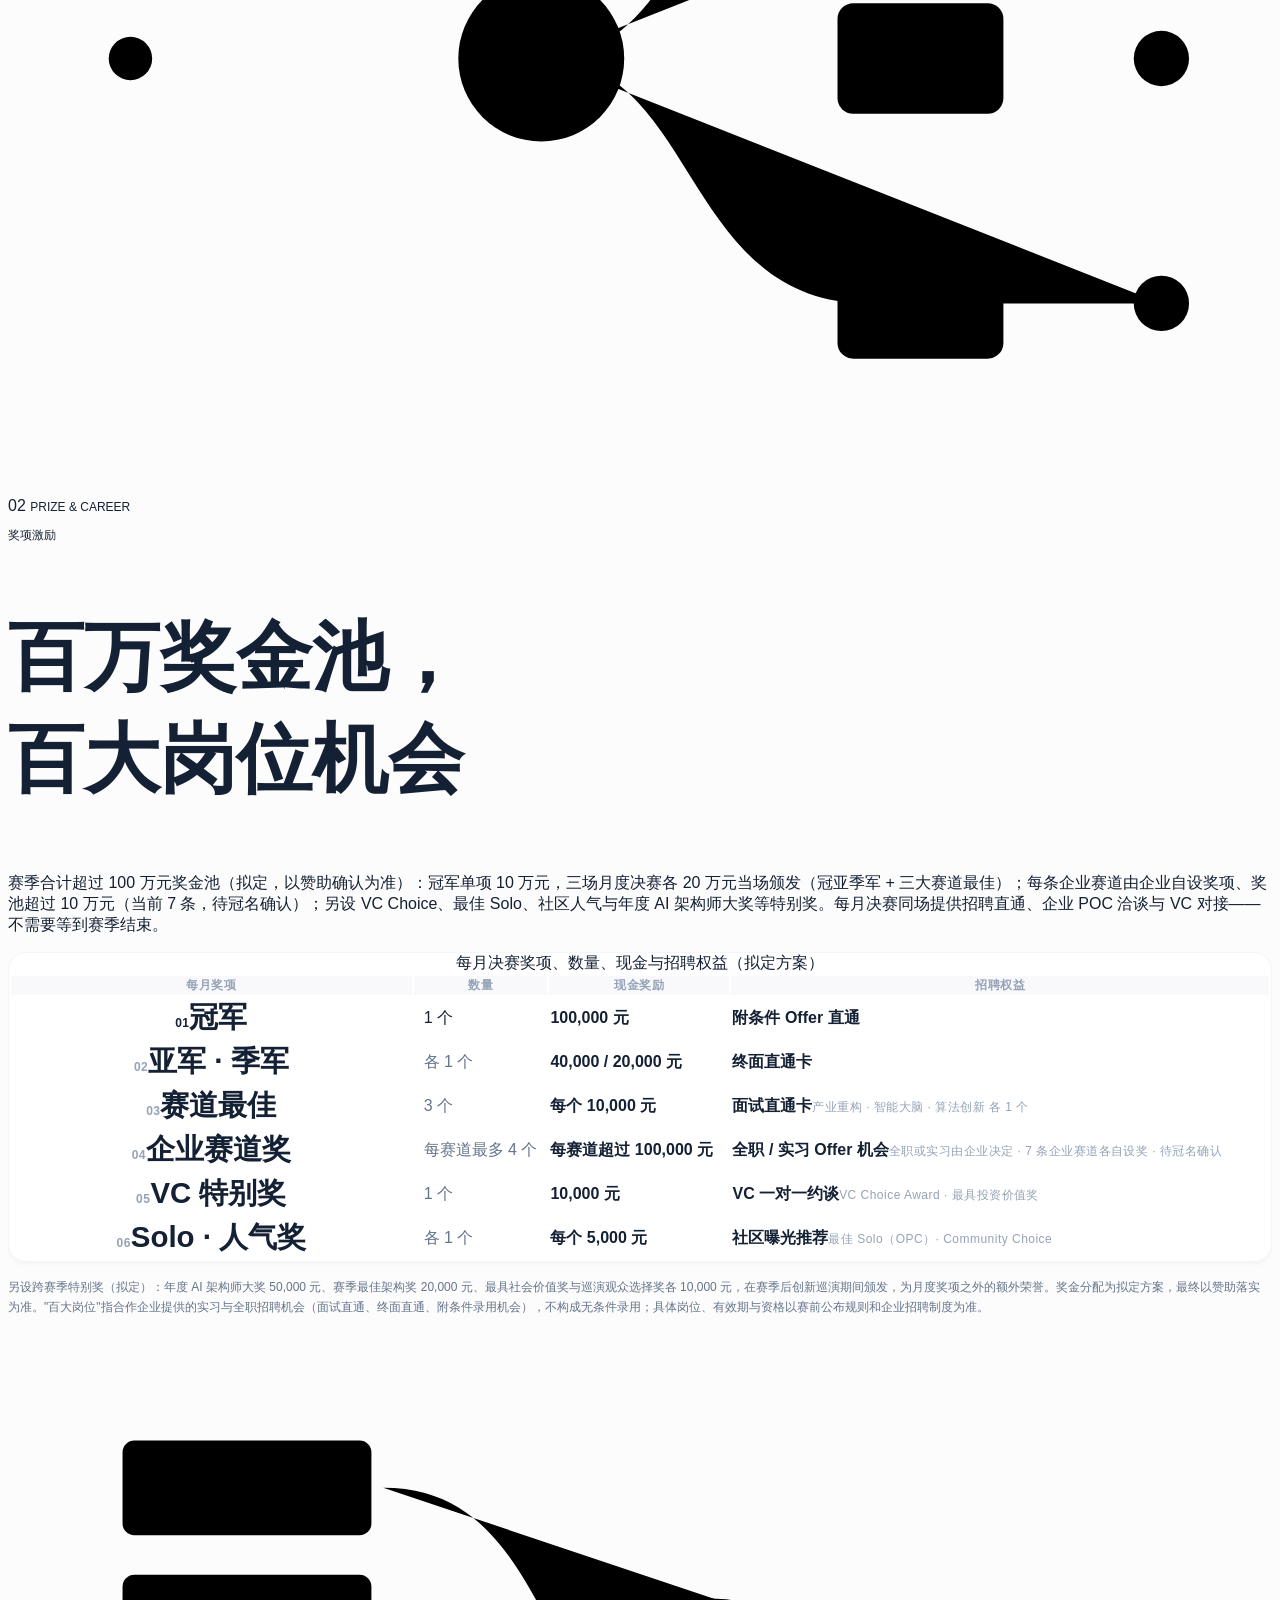
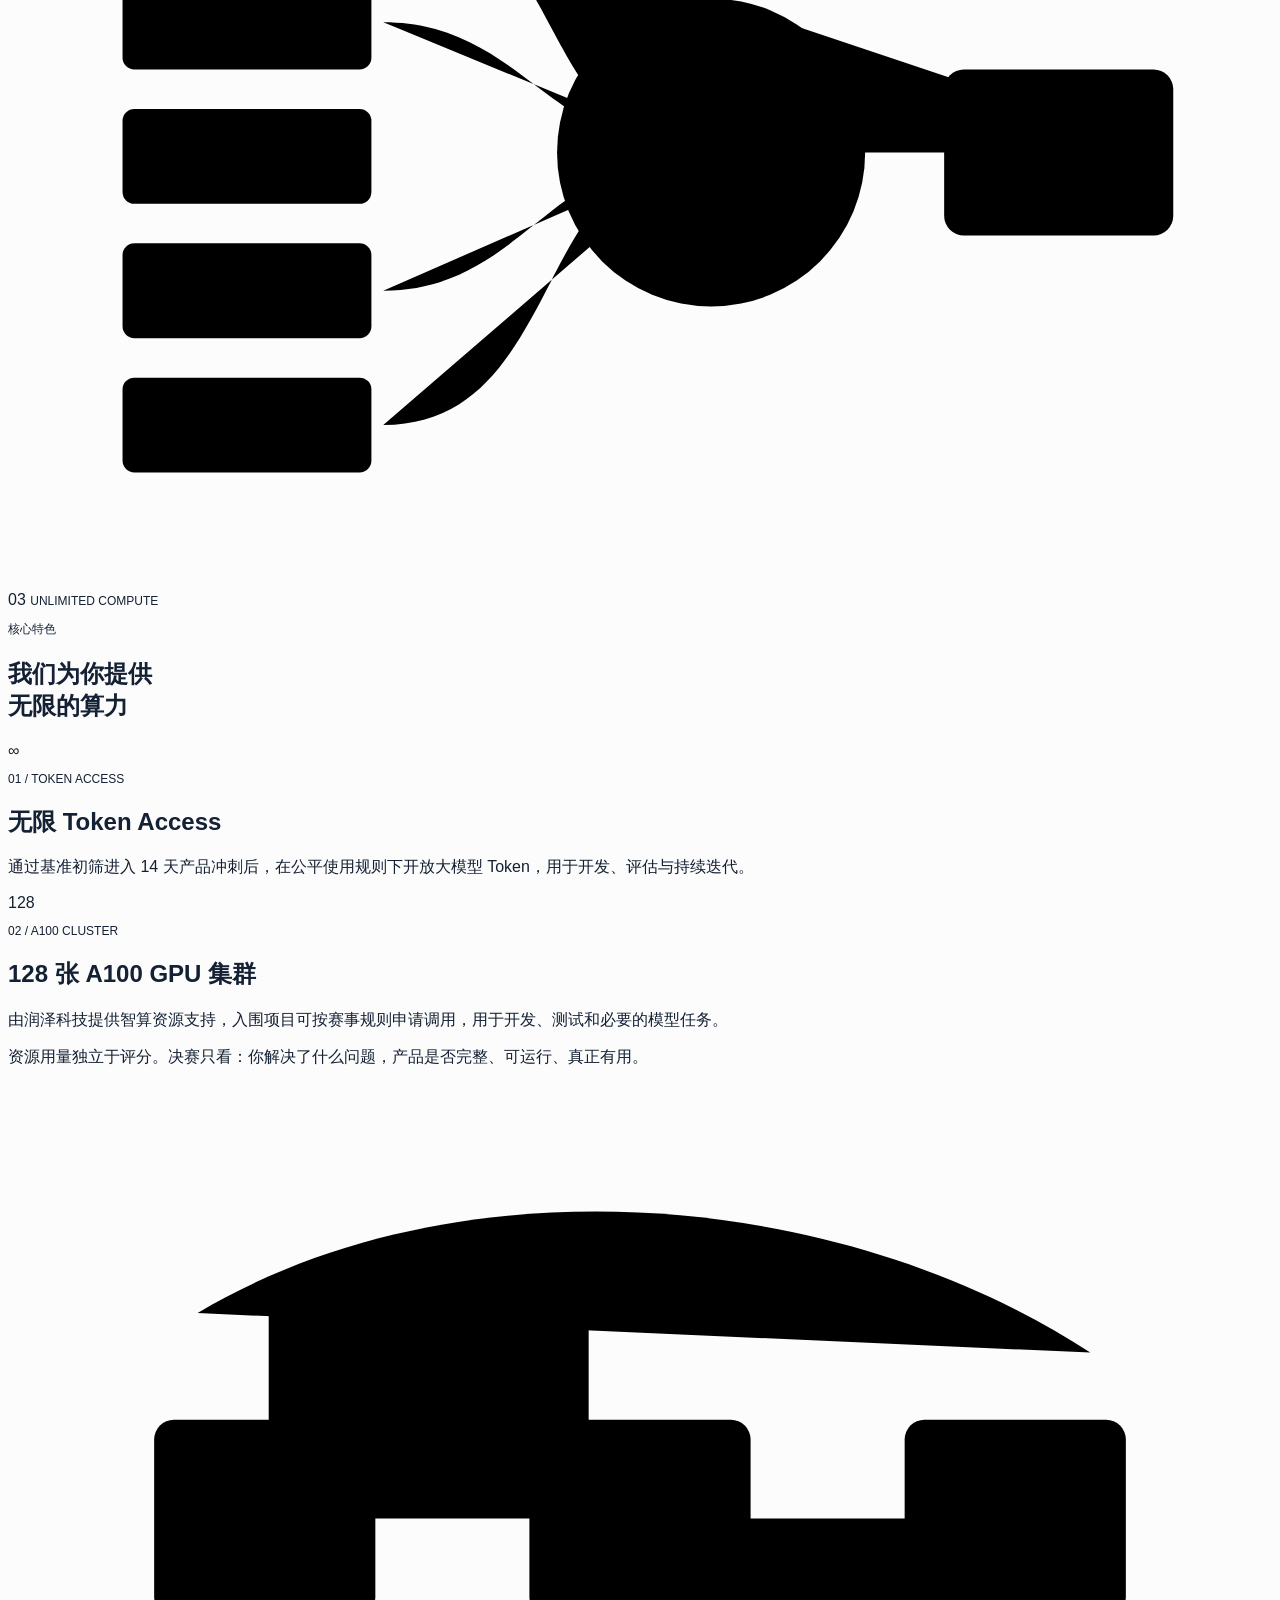
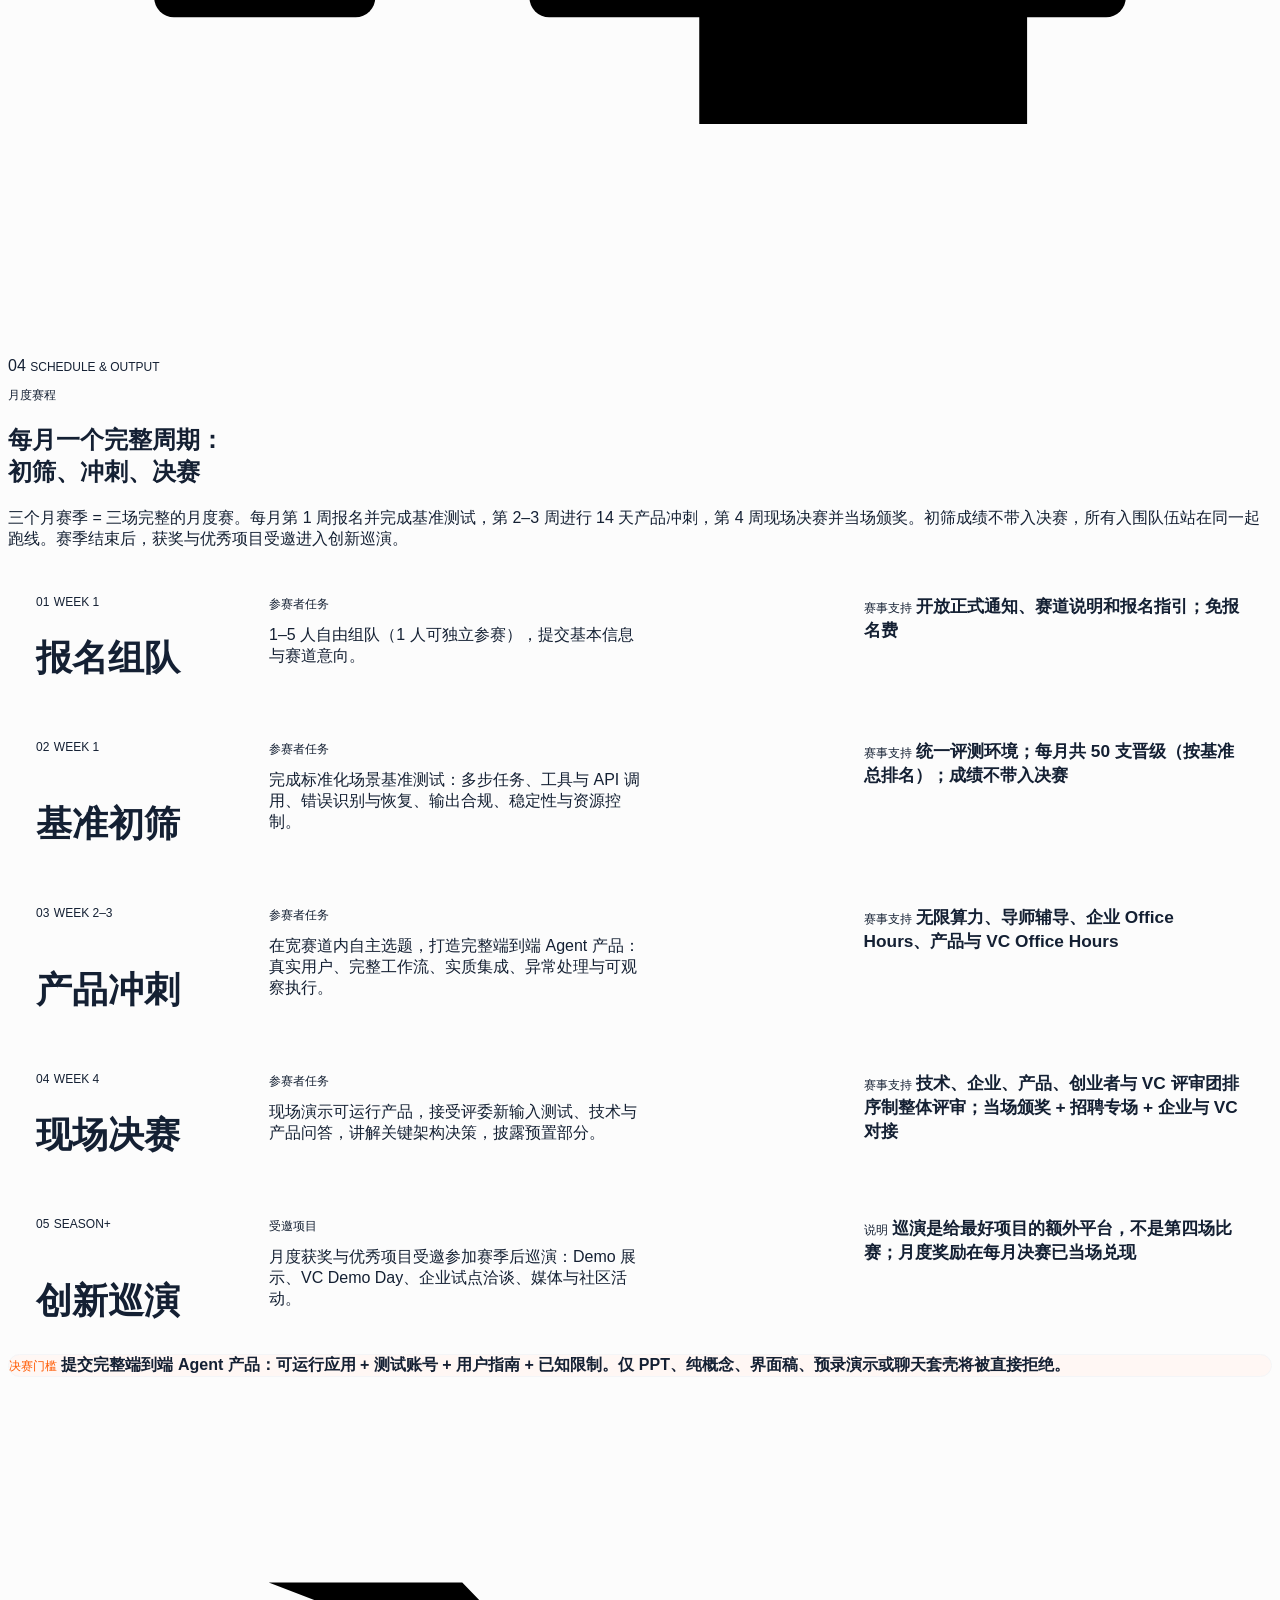
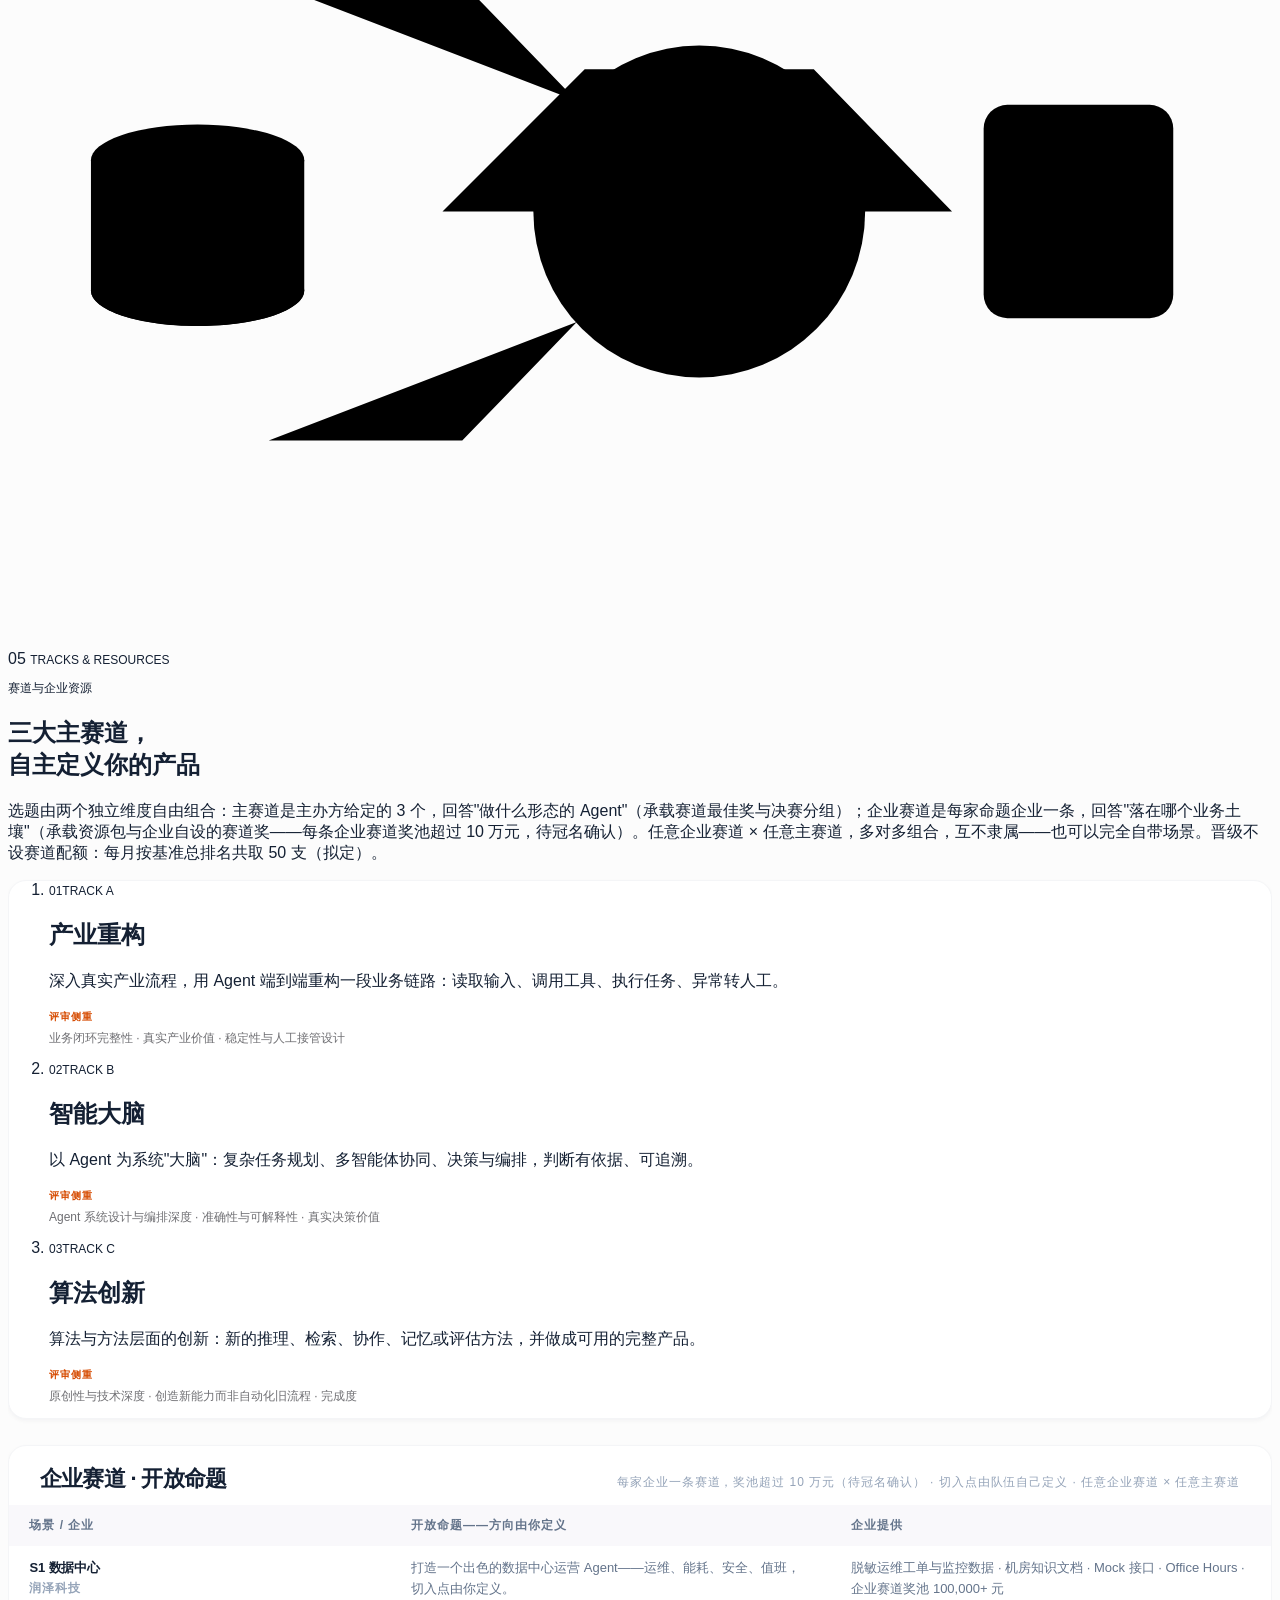
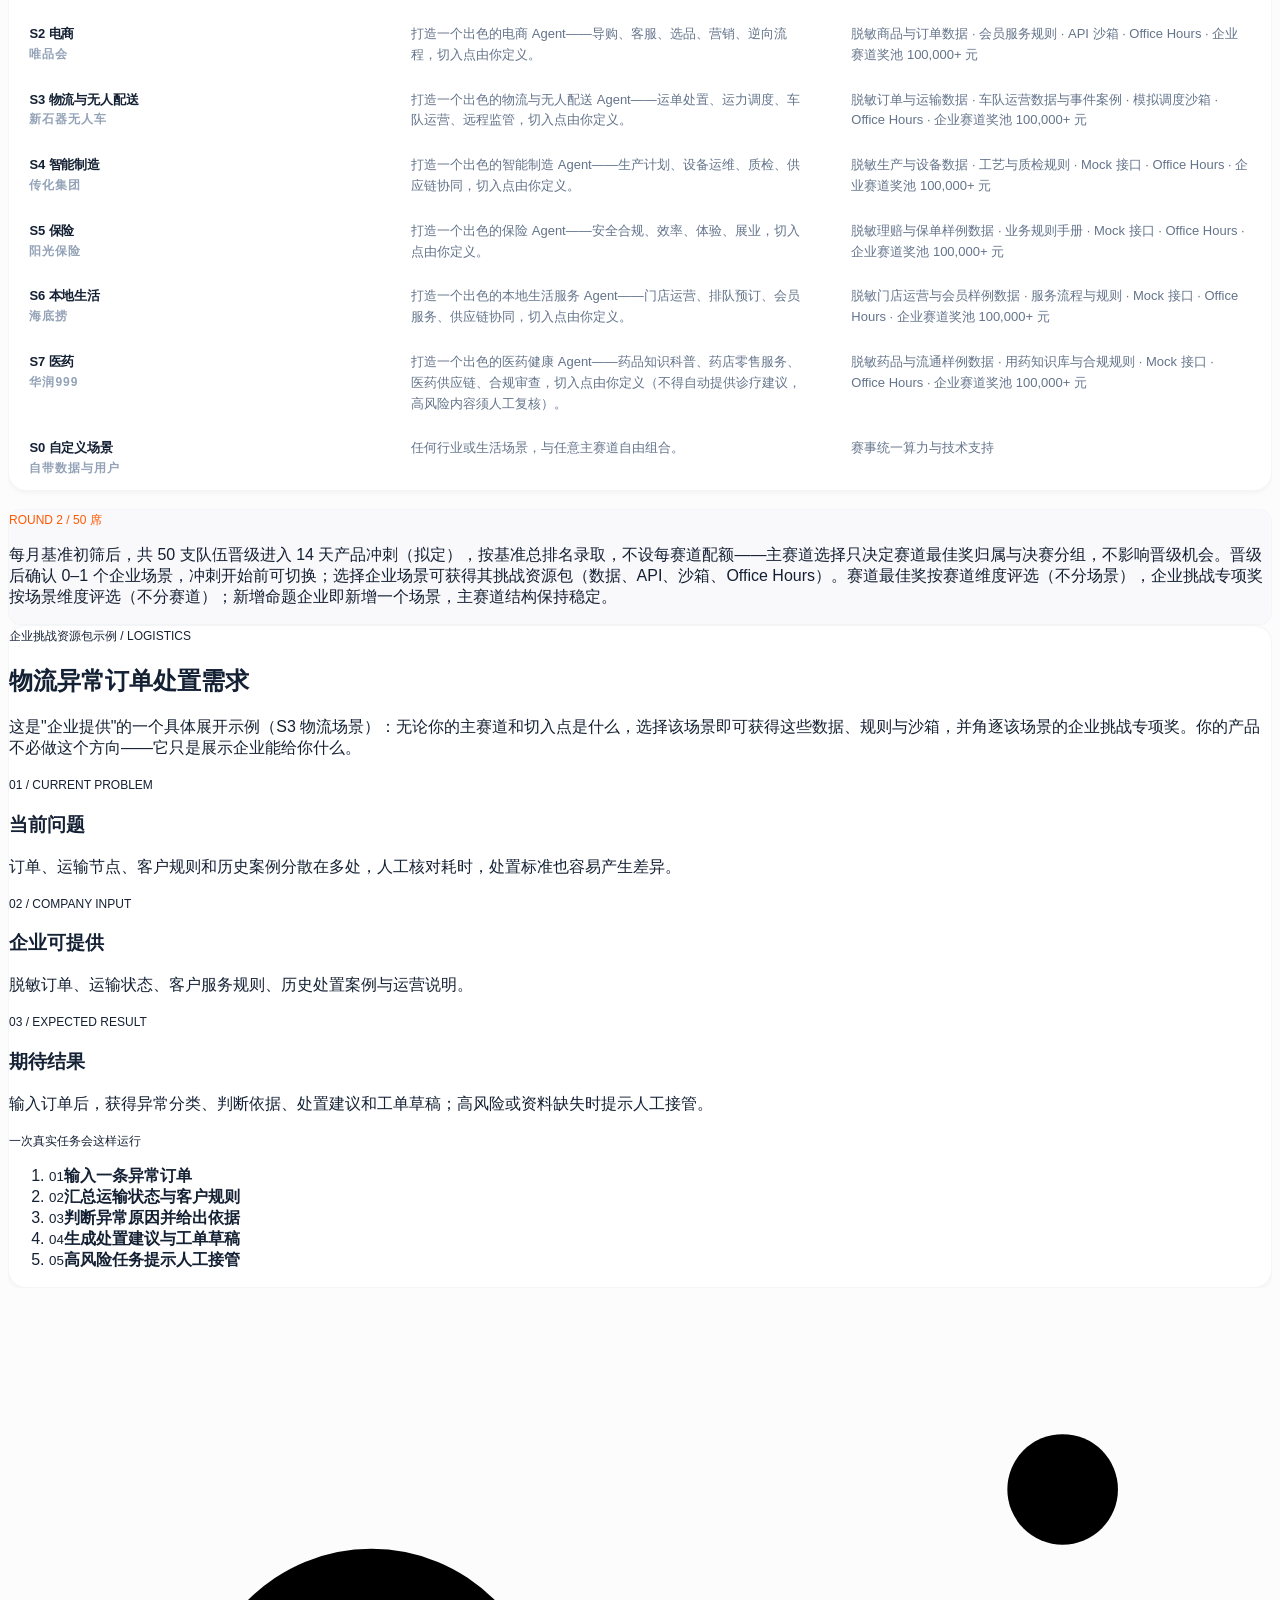
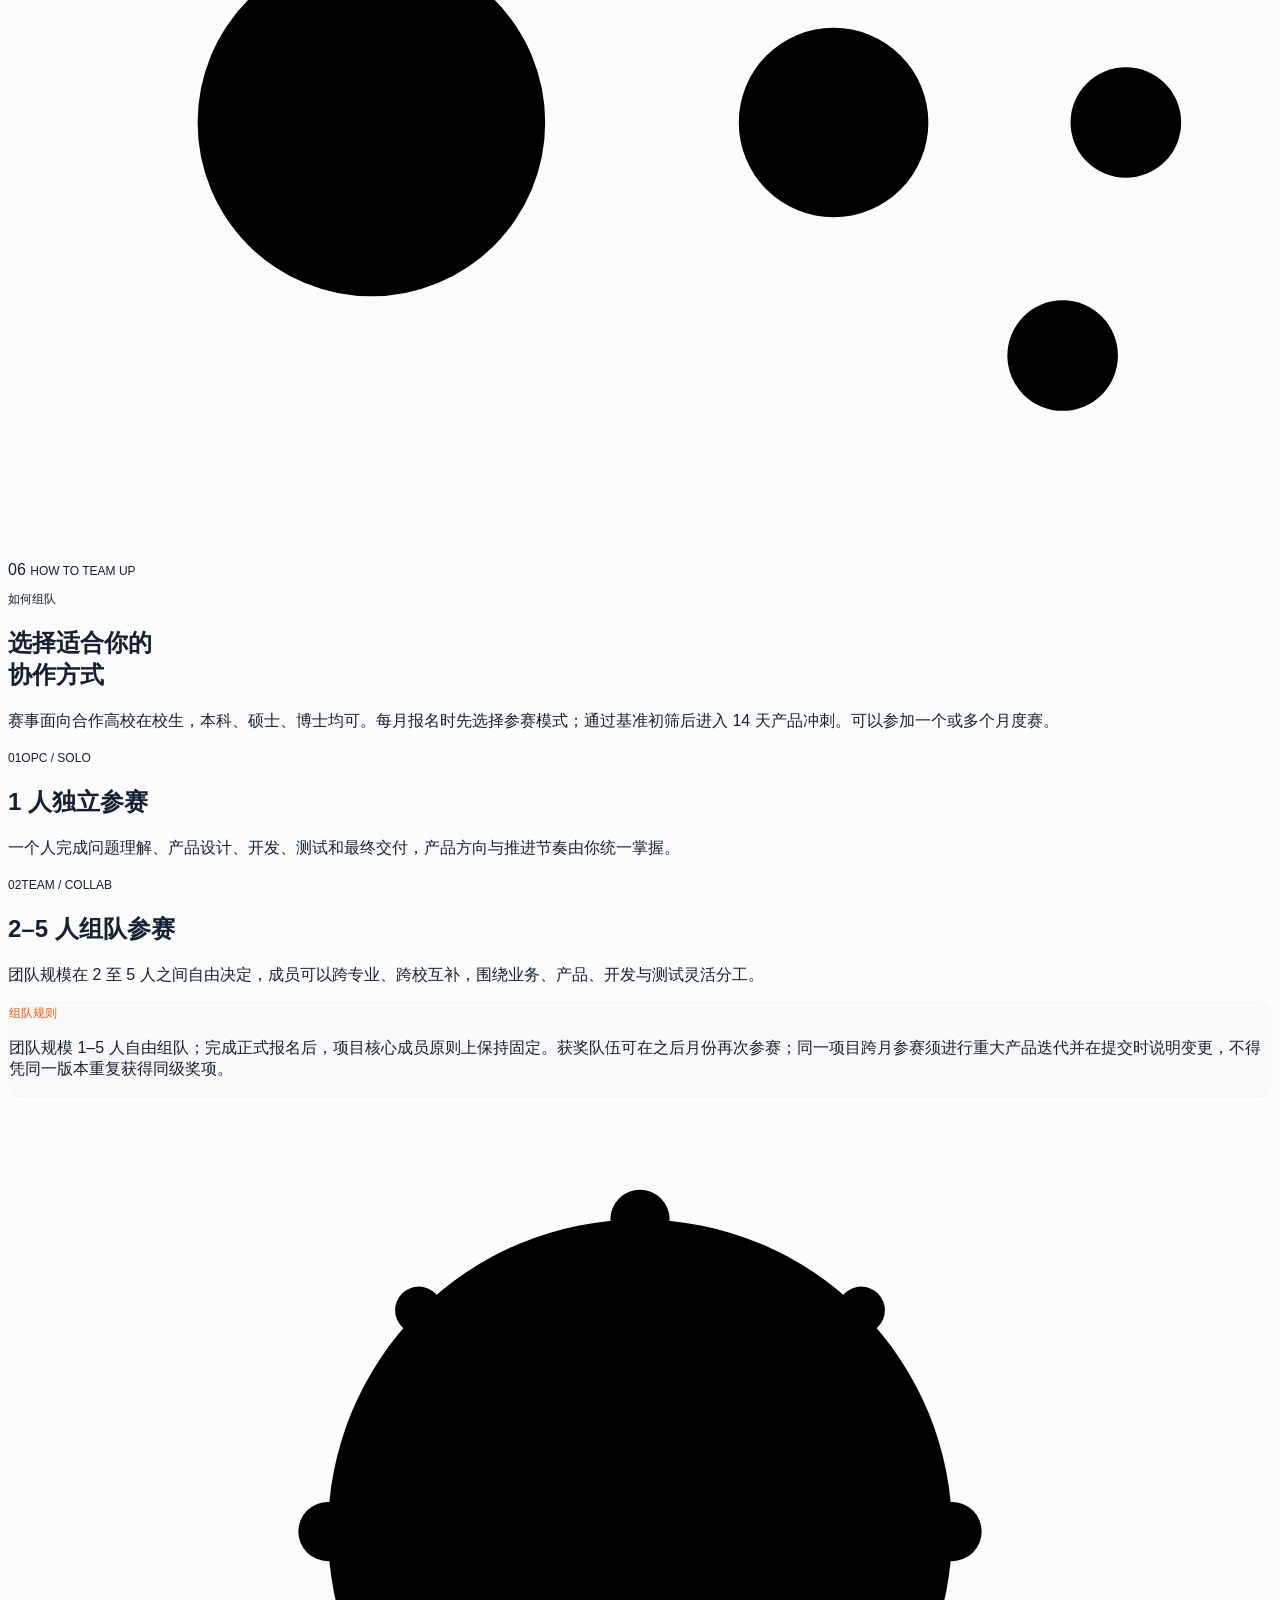
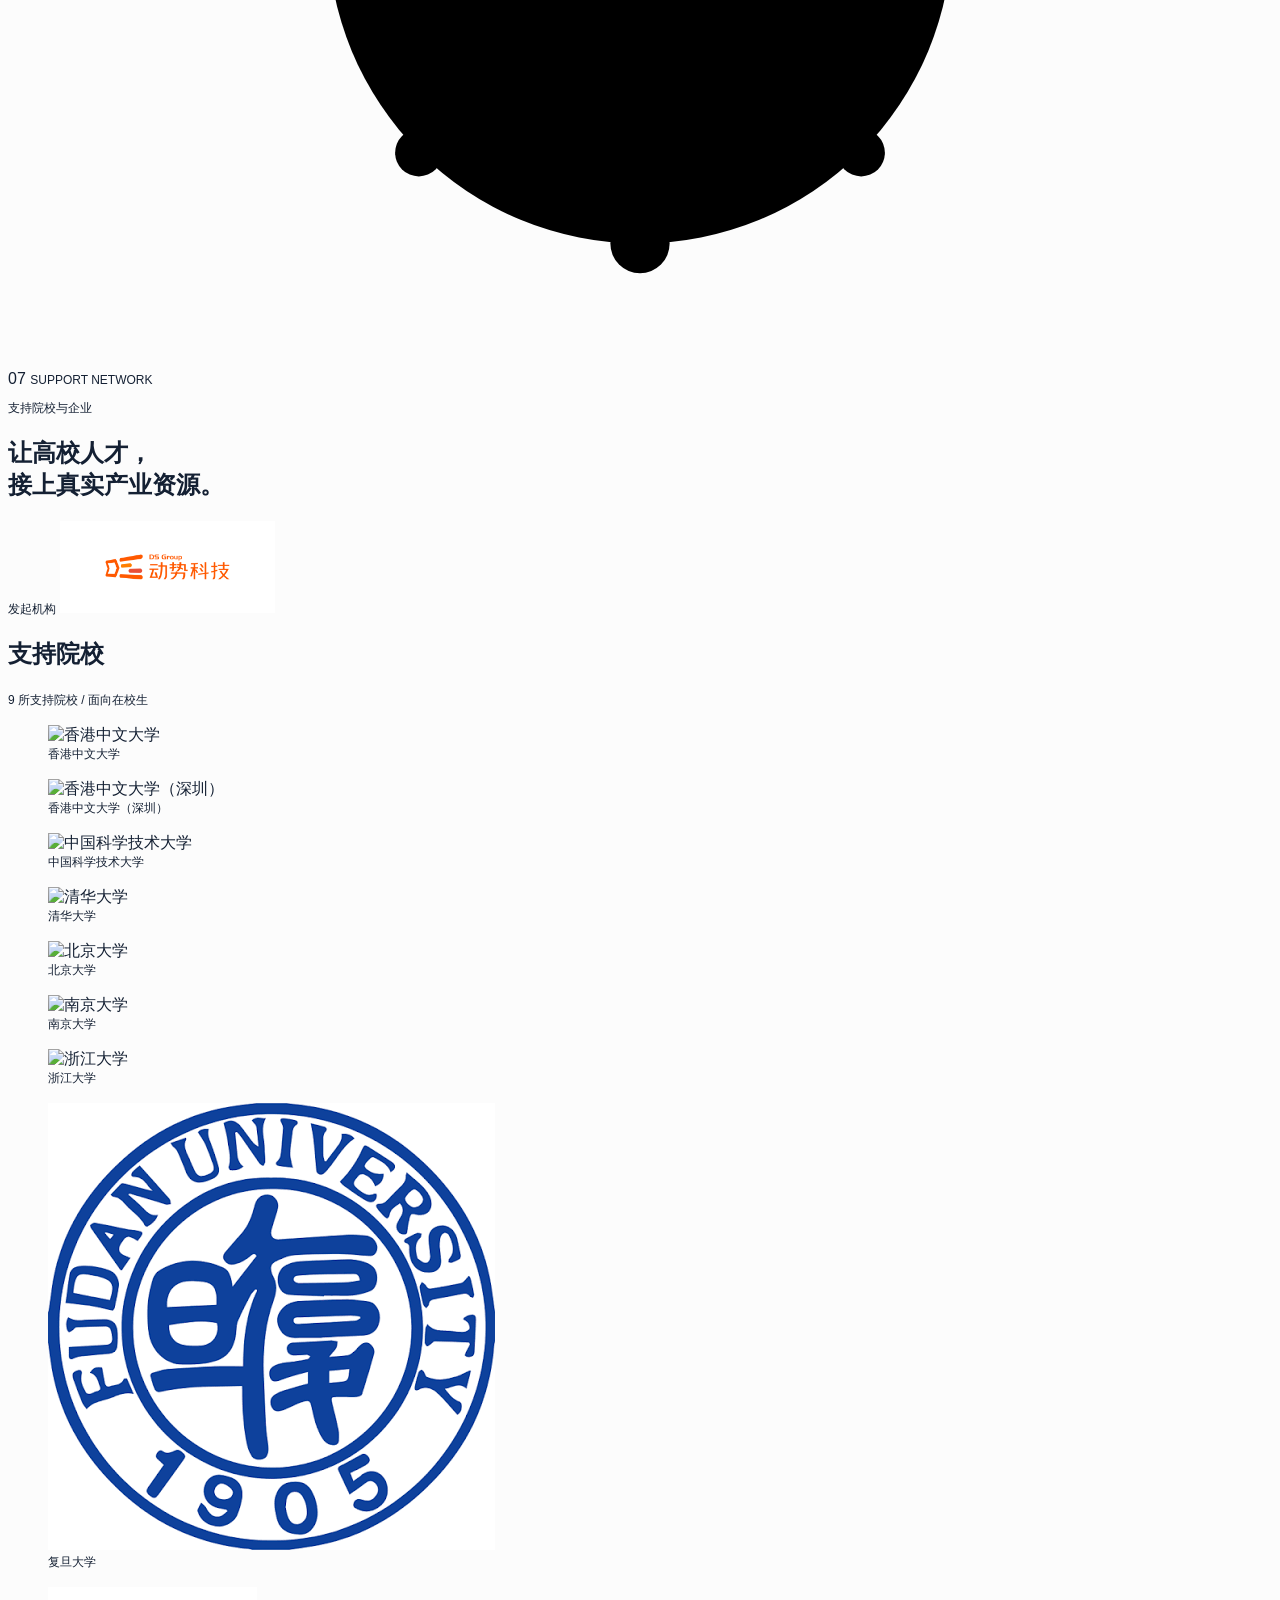
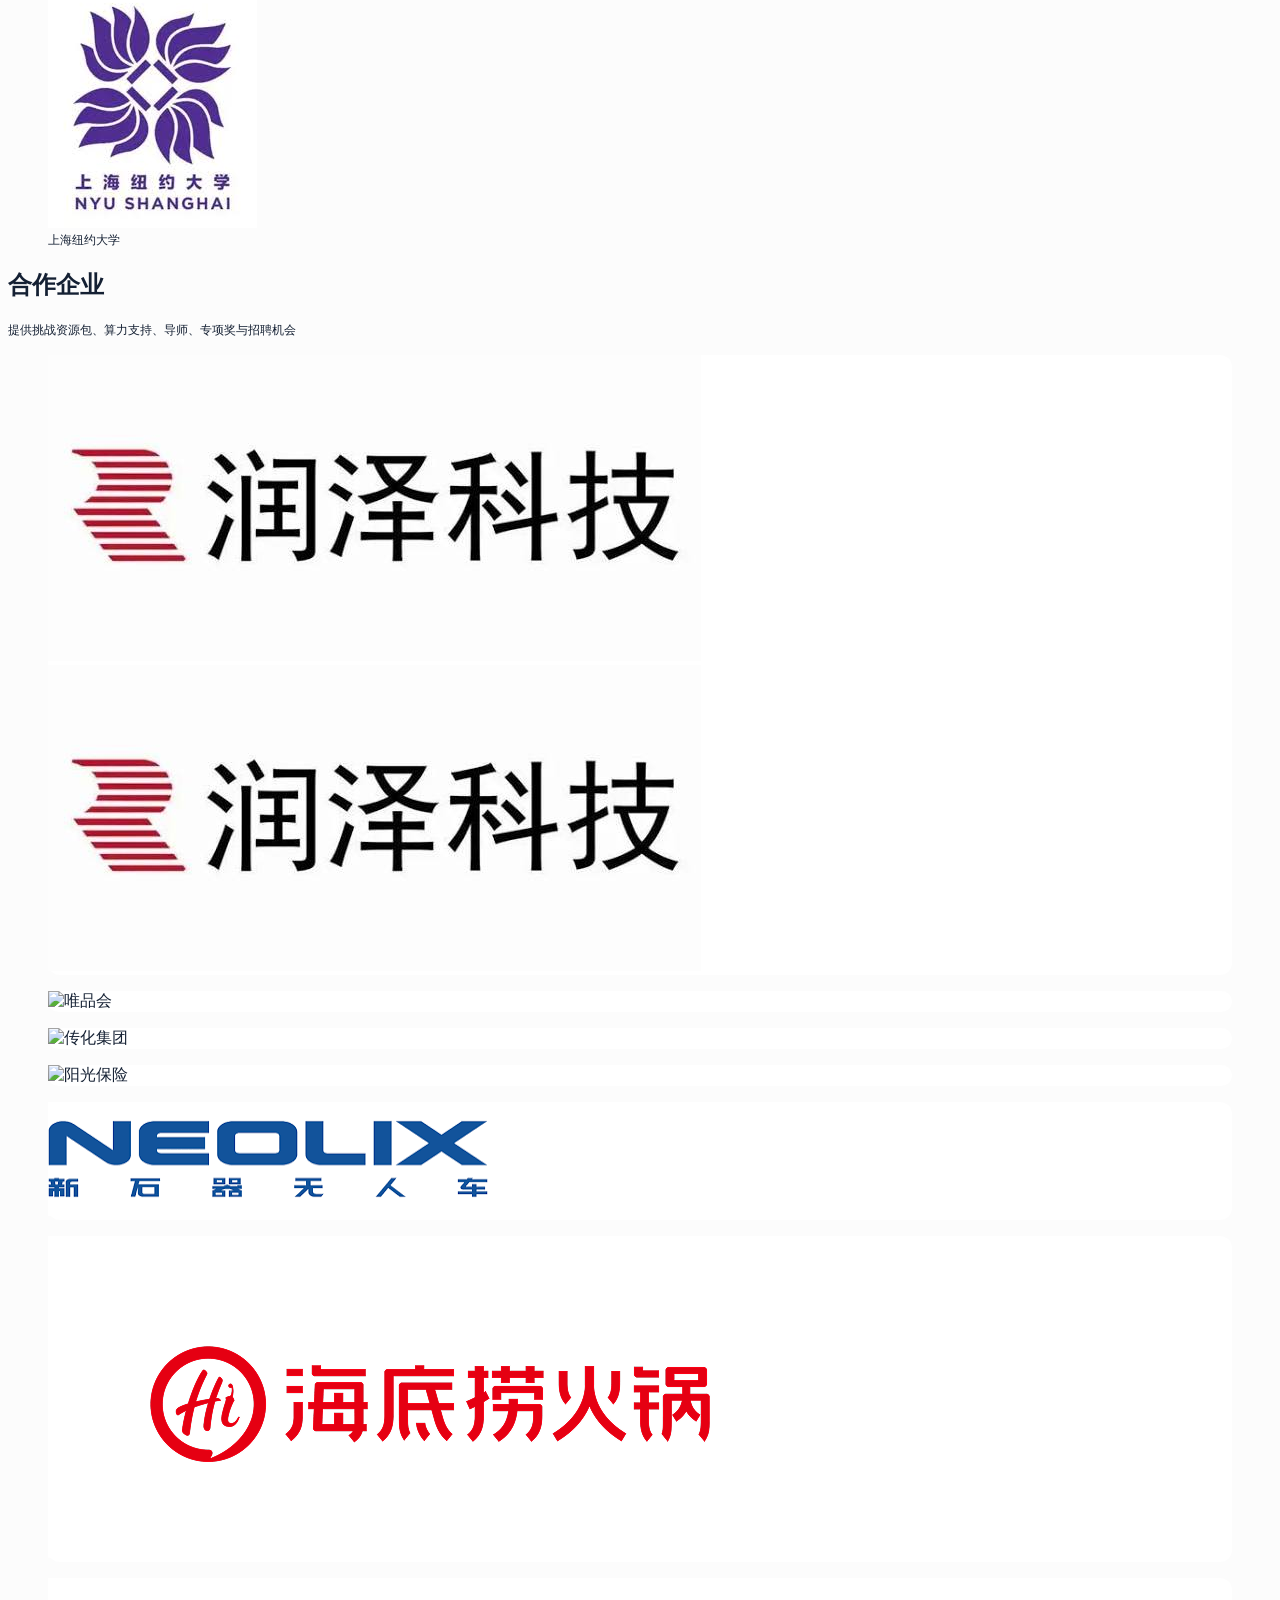
==== commit 536e93cf: "Hero title on a single line Co-Authored-By: Claude Fable 5 <noreply@anthropic.com>" ====
--- a/index.html
+++ b/index.html
@@ -78,7 +78,7 @@
             <span class="brand-mark-tile kv-brand-mark"><img src="assets/brand/ds-glyph.svg" alt="" /></span>
             <div class="kv-brand-copy">
               <span>AI NATIVE / AGENT SEASON</span>
-              <h1>AI<br />架构师大赛</h1>
+              <h1>AI 架构师大赛</h1>
               <p>三个月创新赛季 · 月度完整决赛 · 两周完整 Agent 产品</p>
             </div>
           </div>
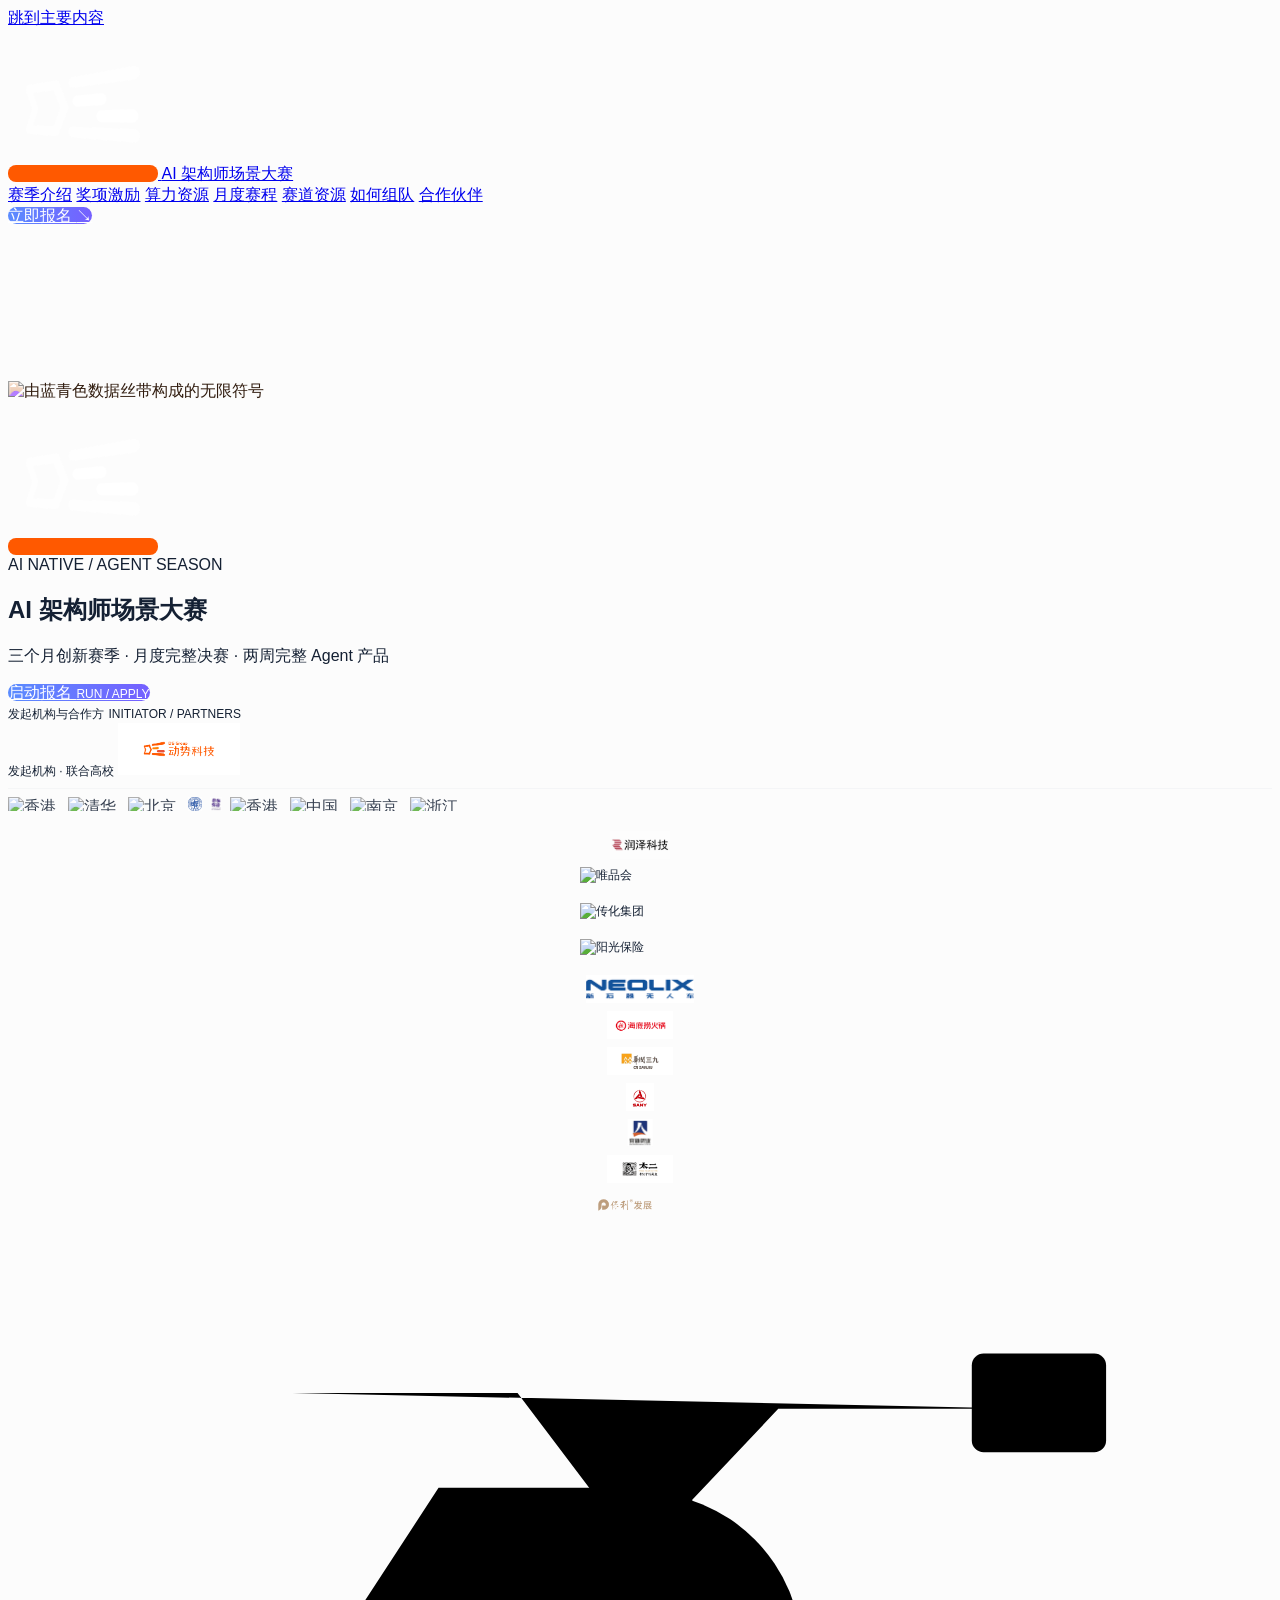
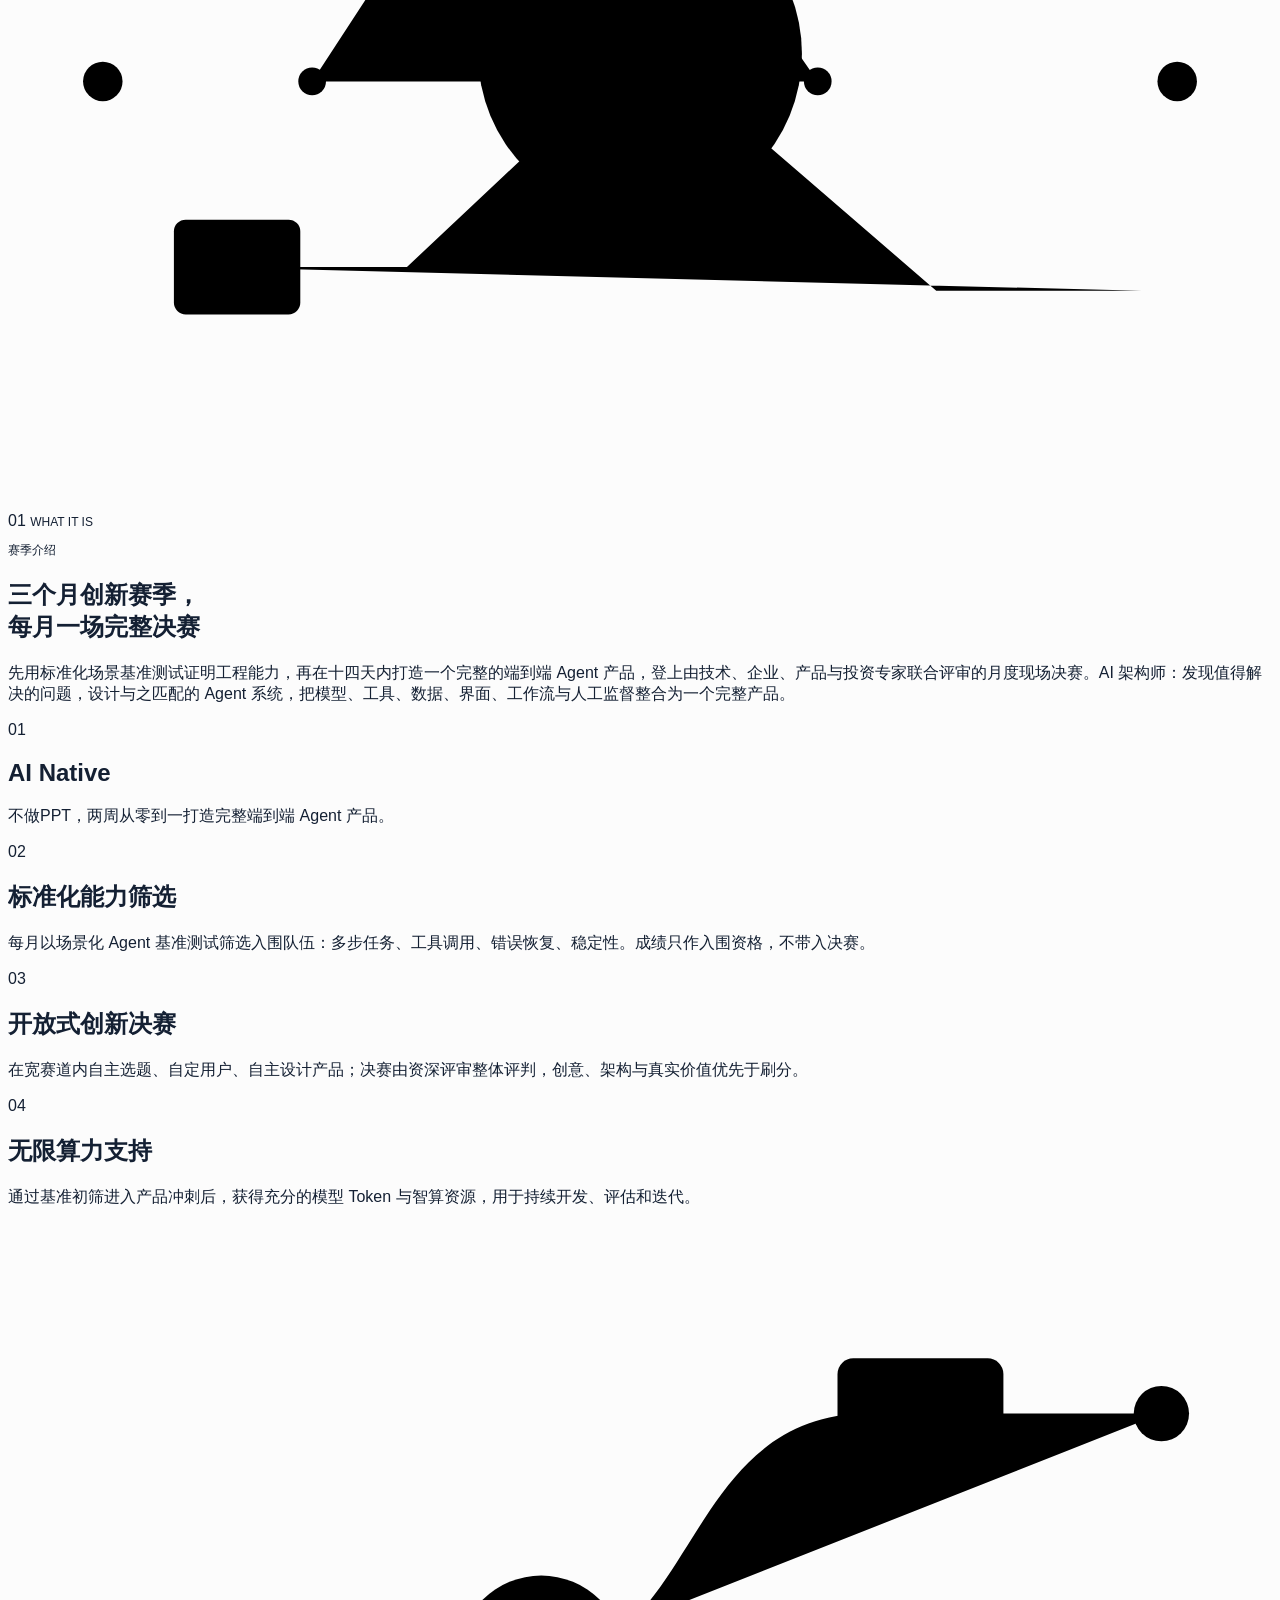
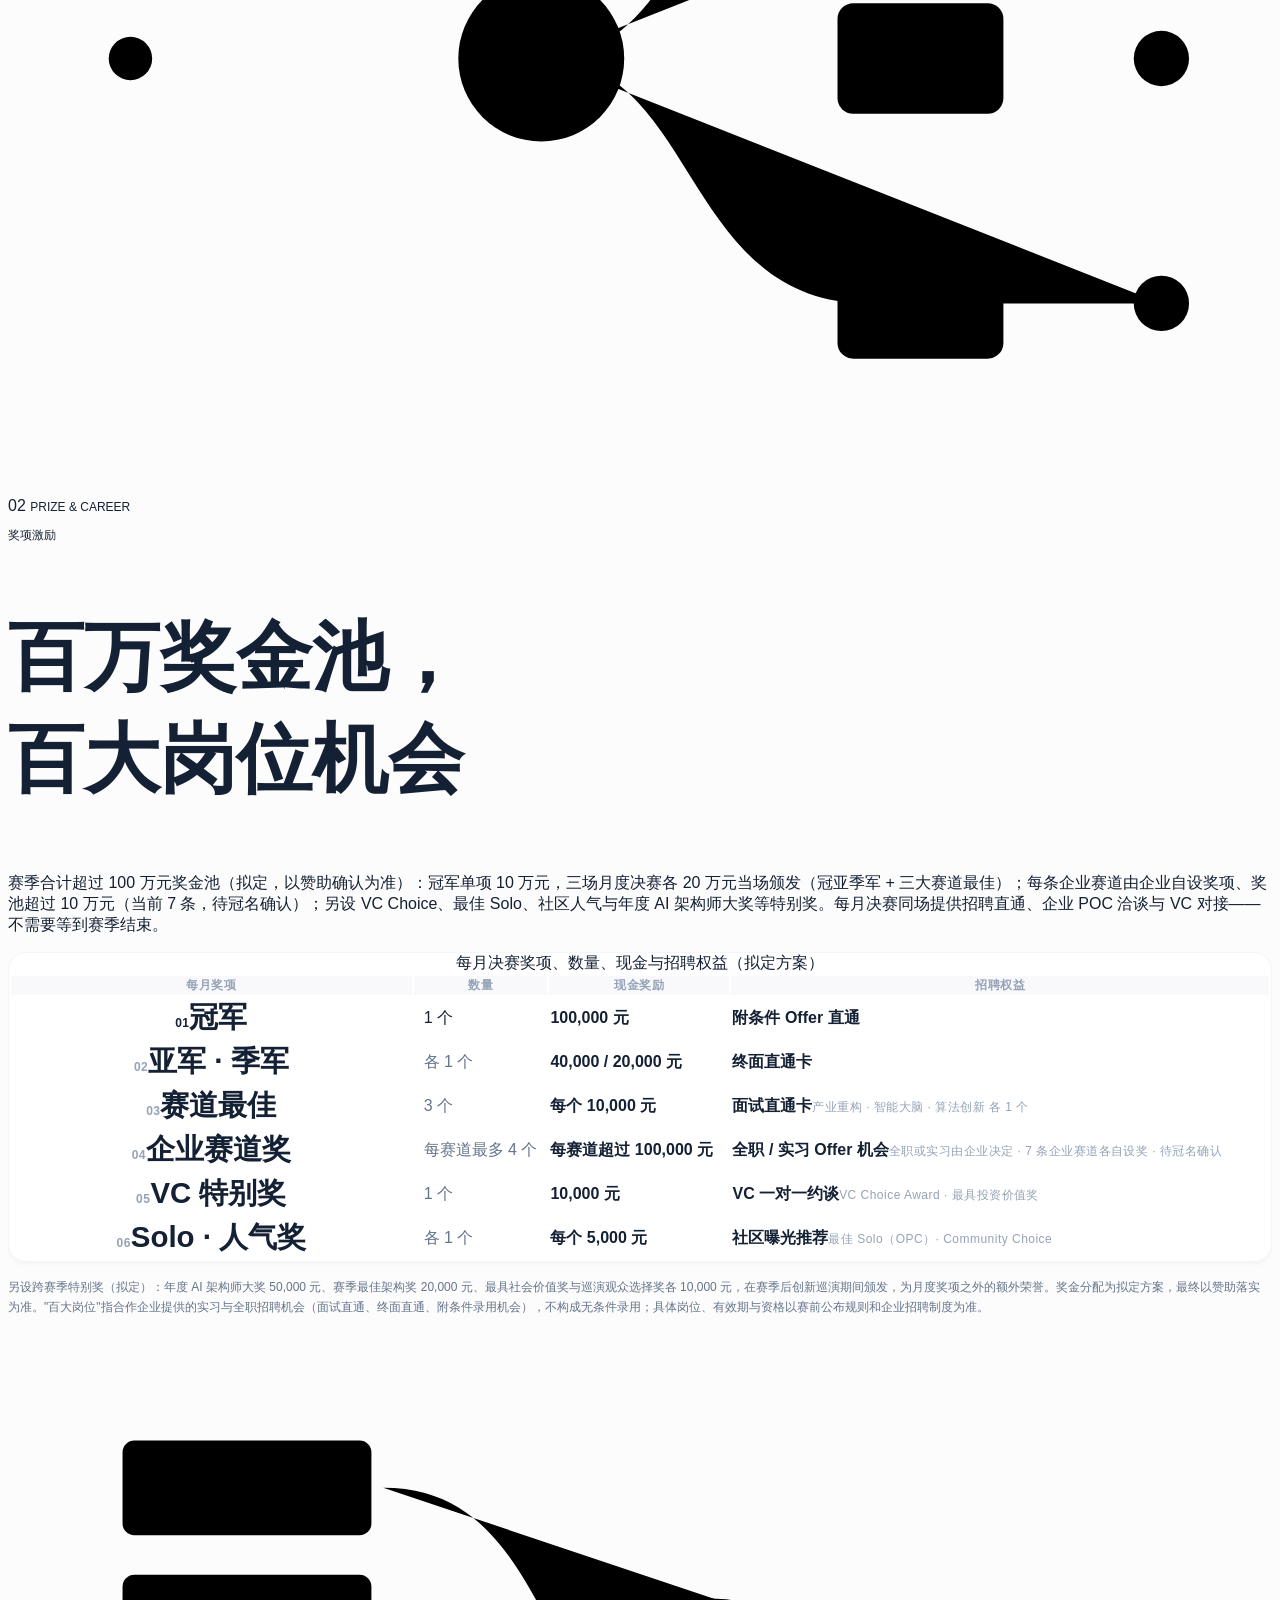
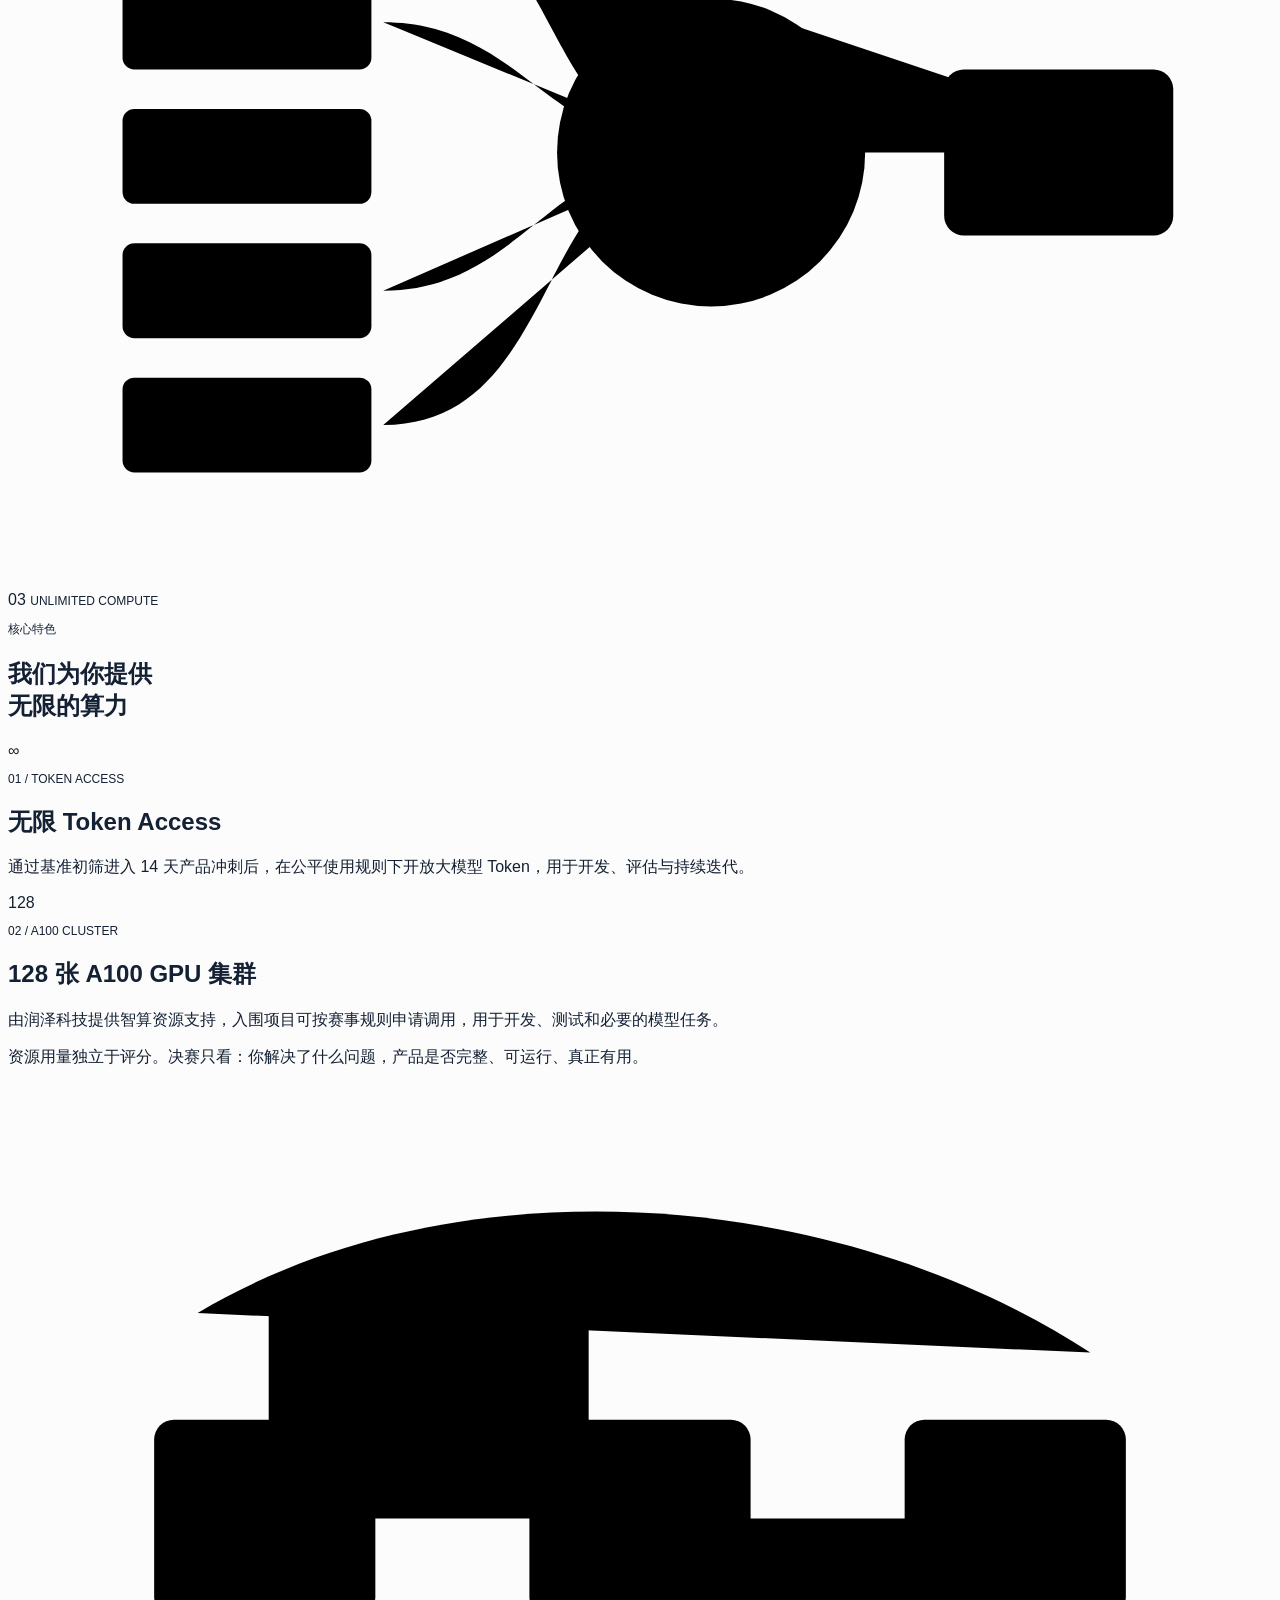
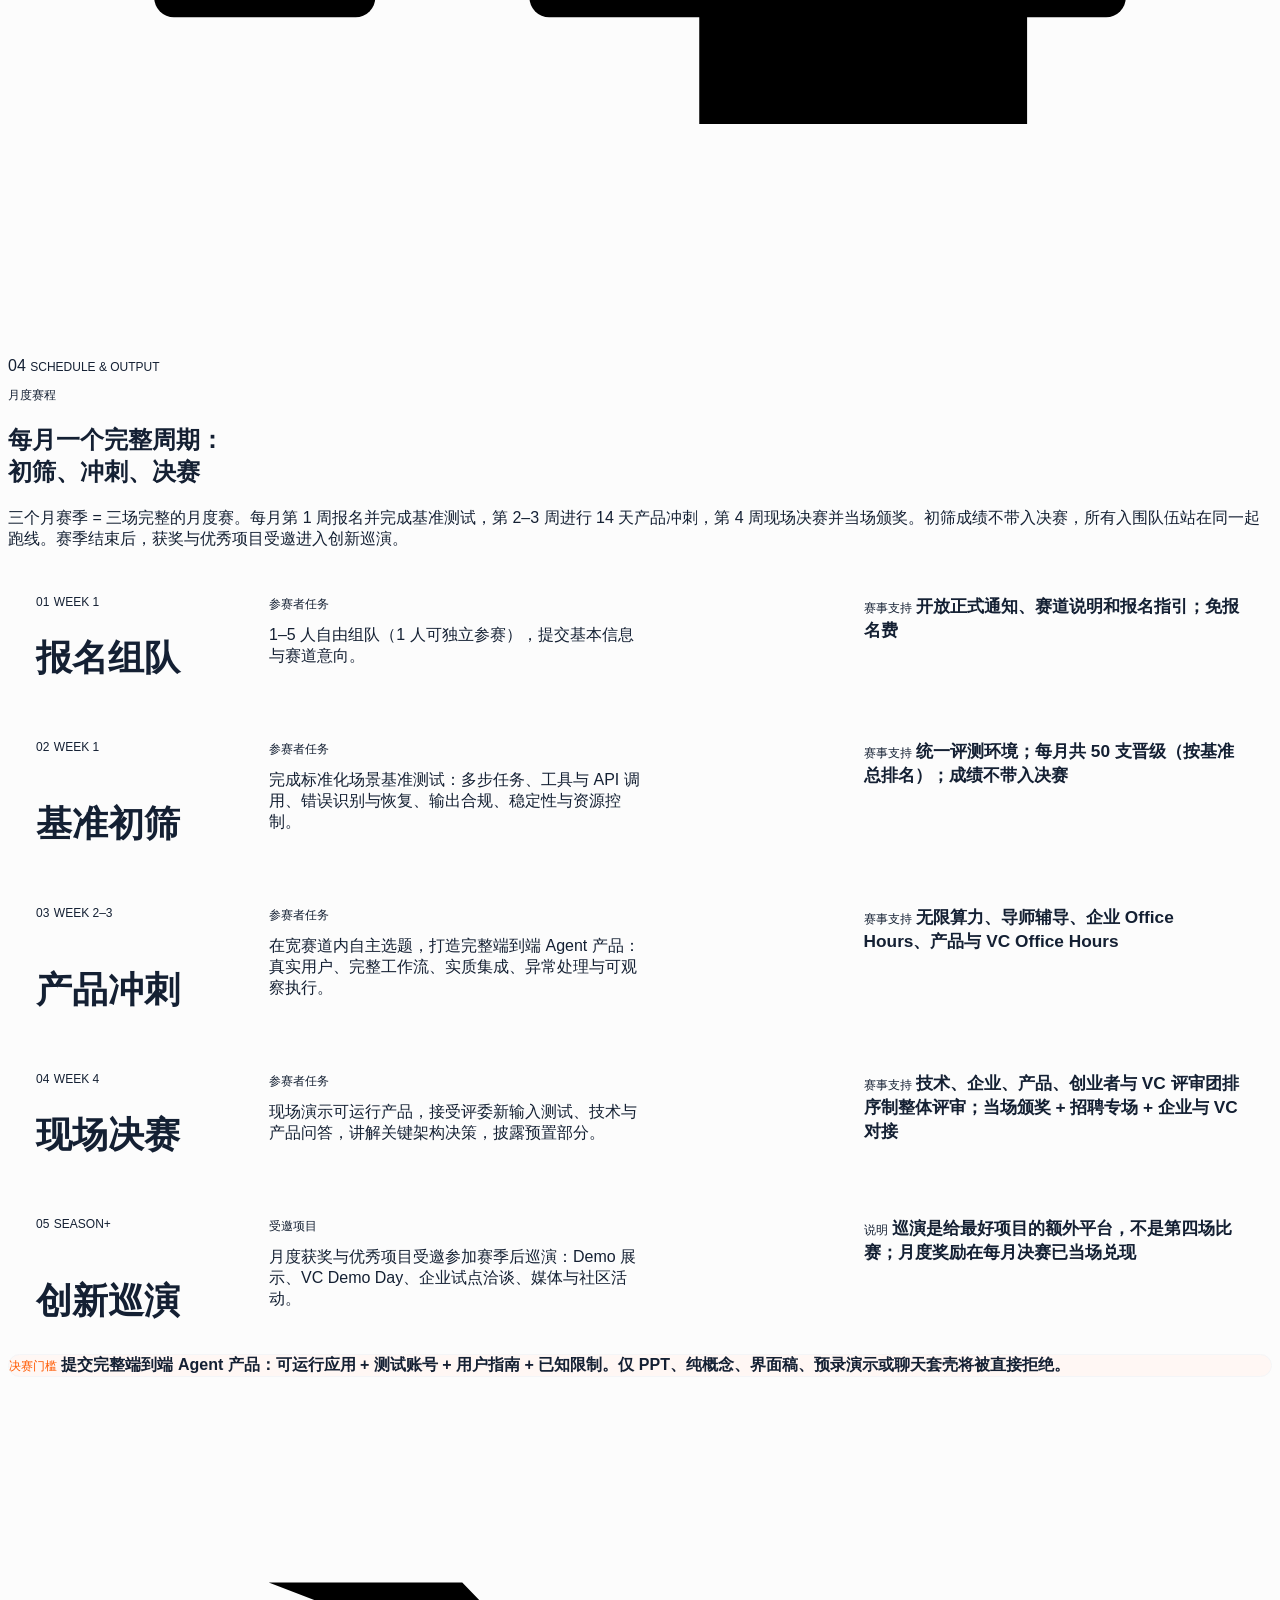
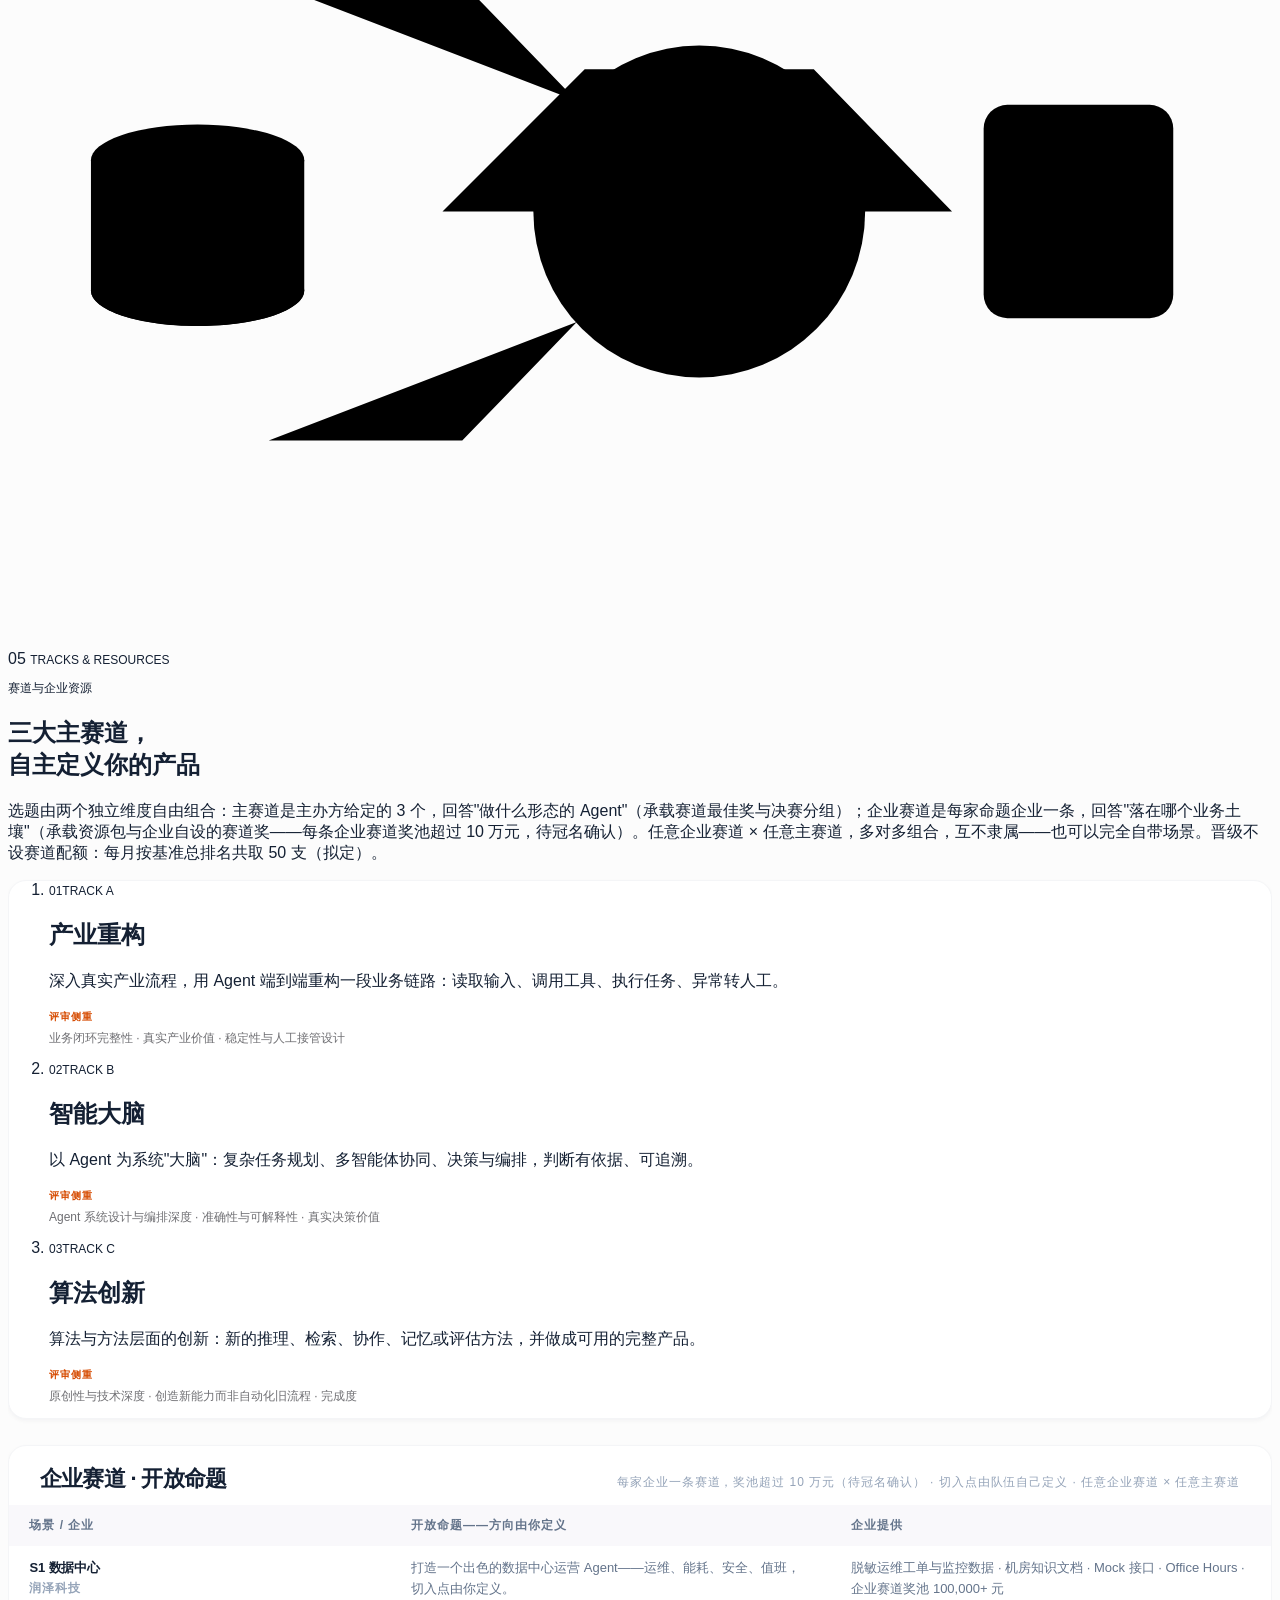
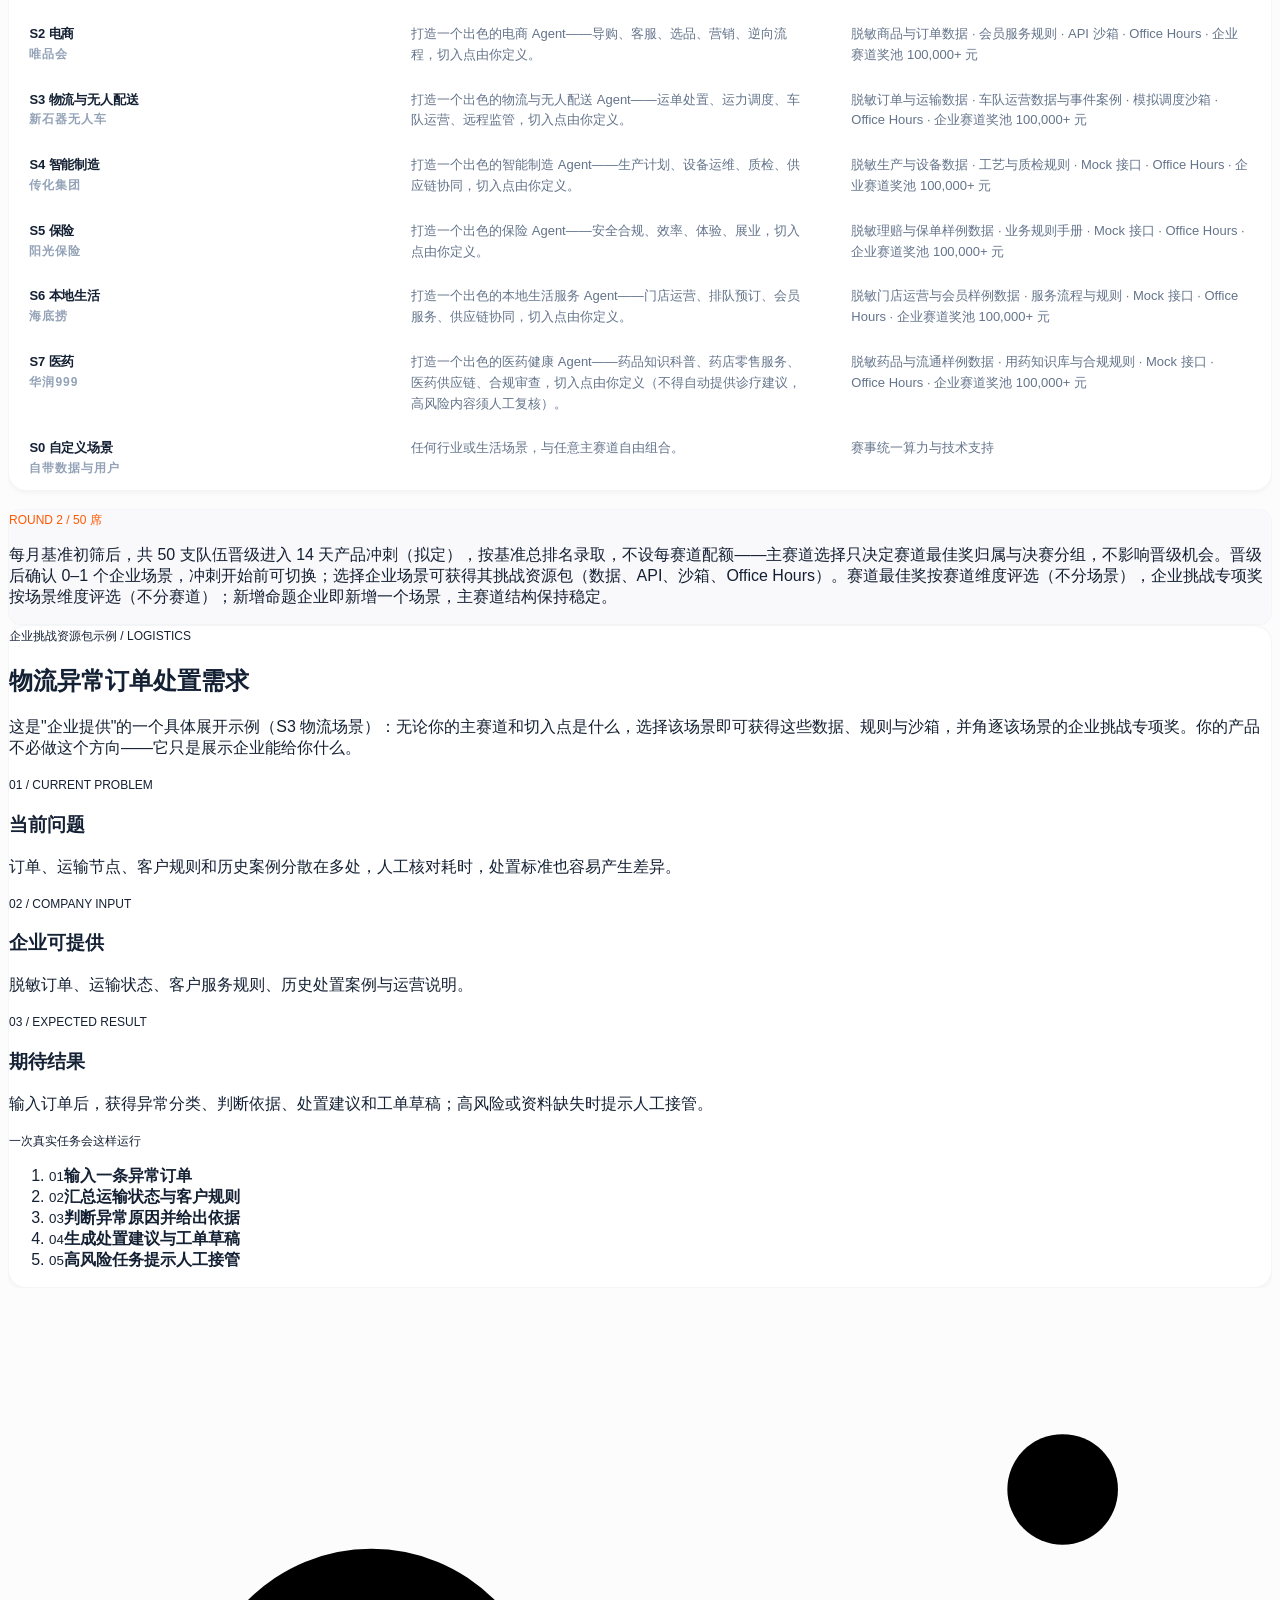
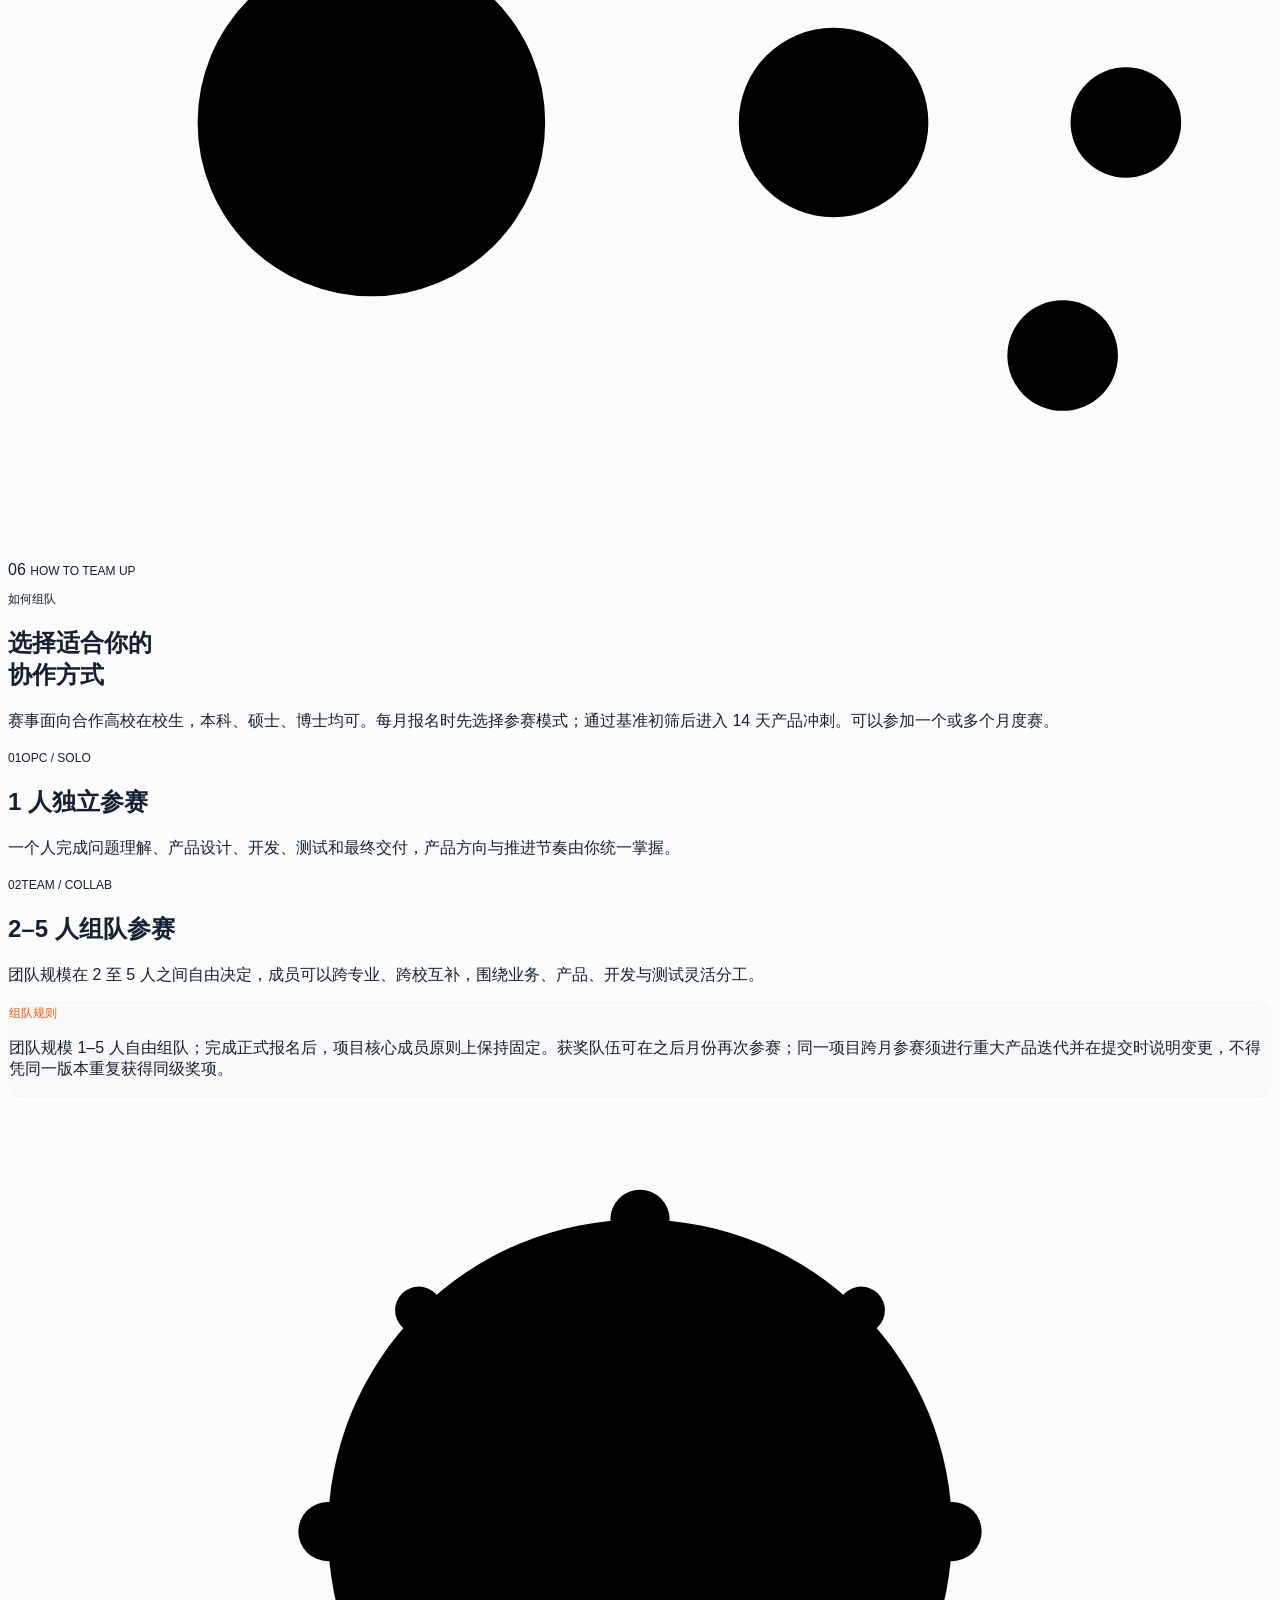
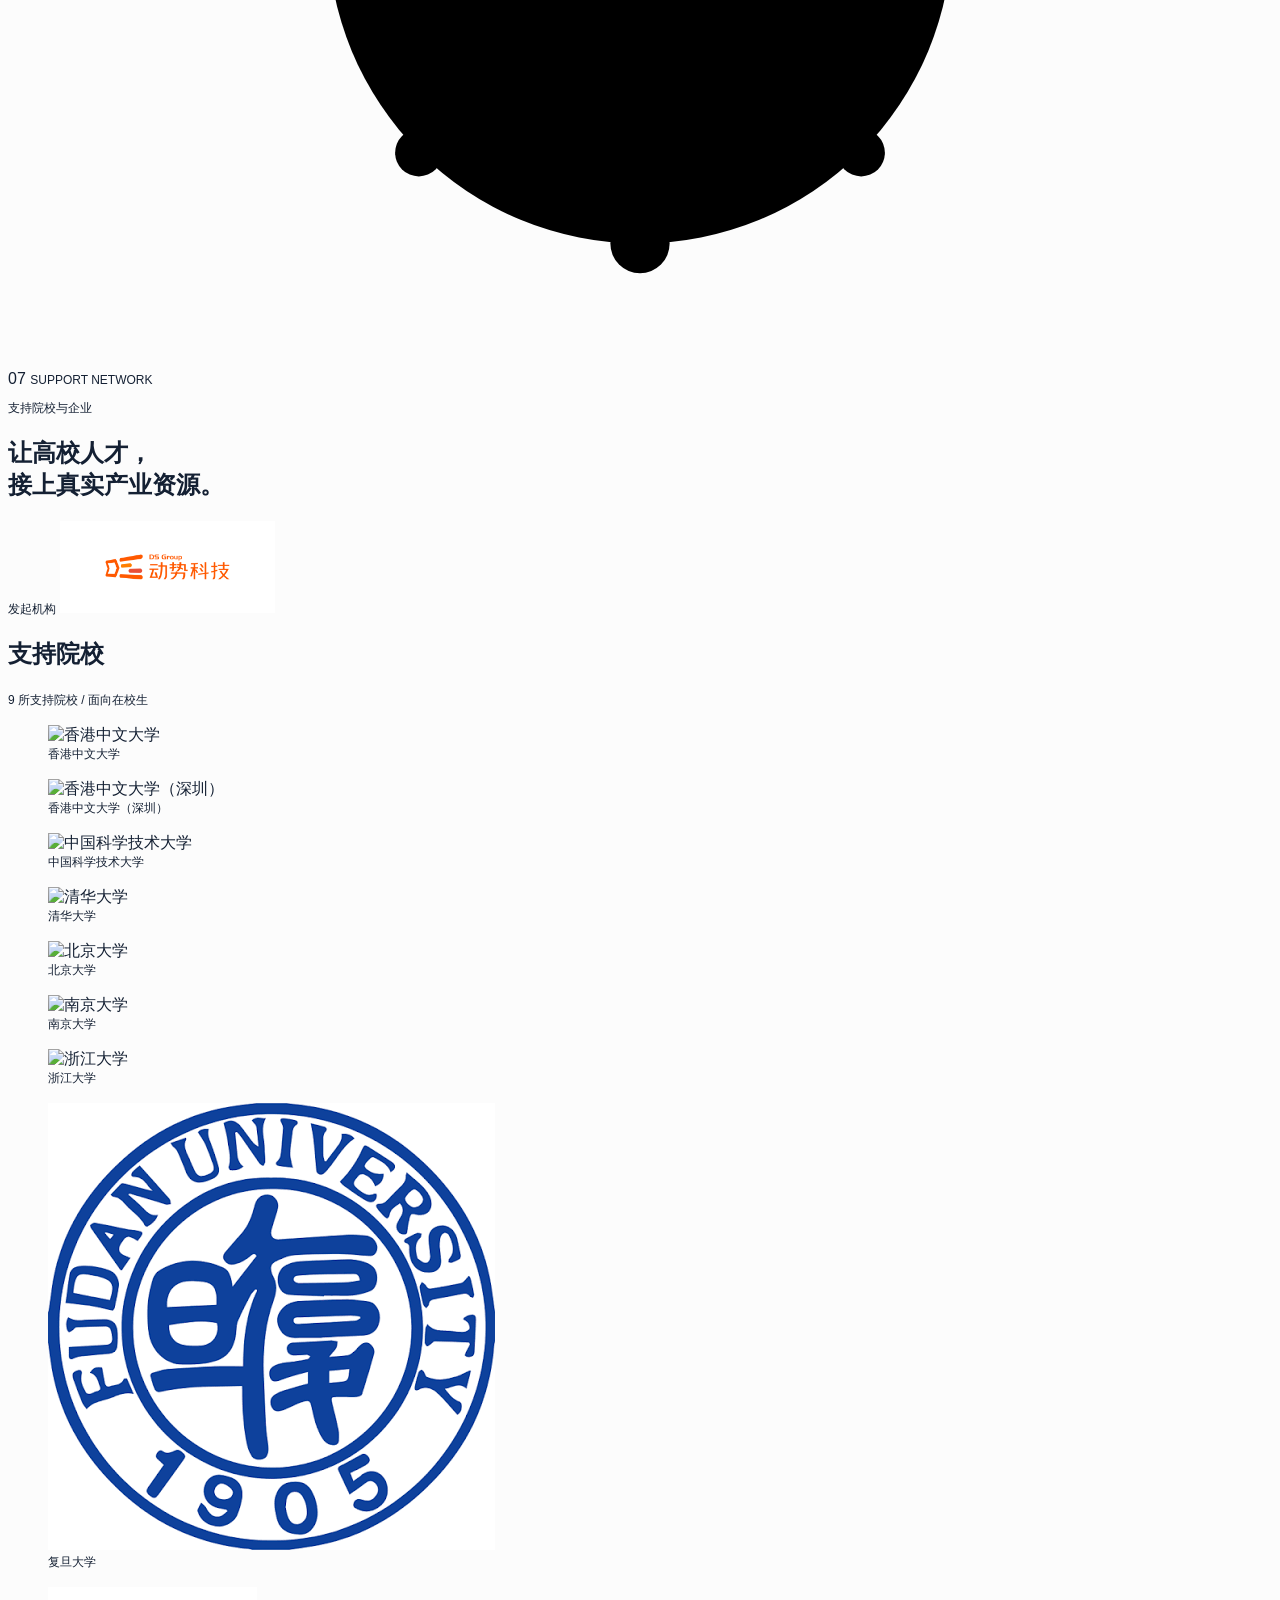
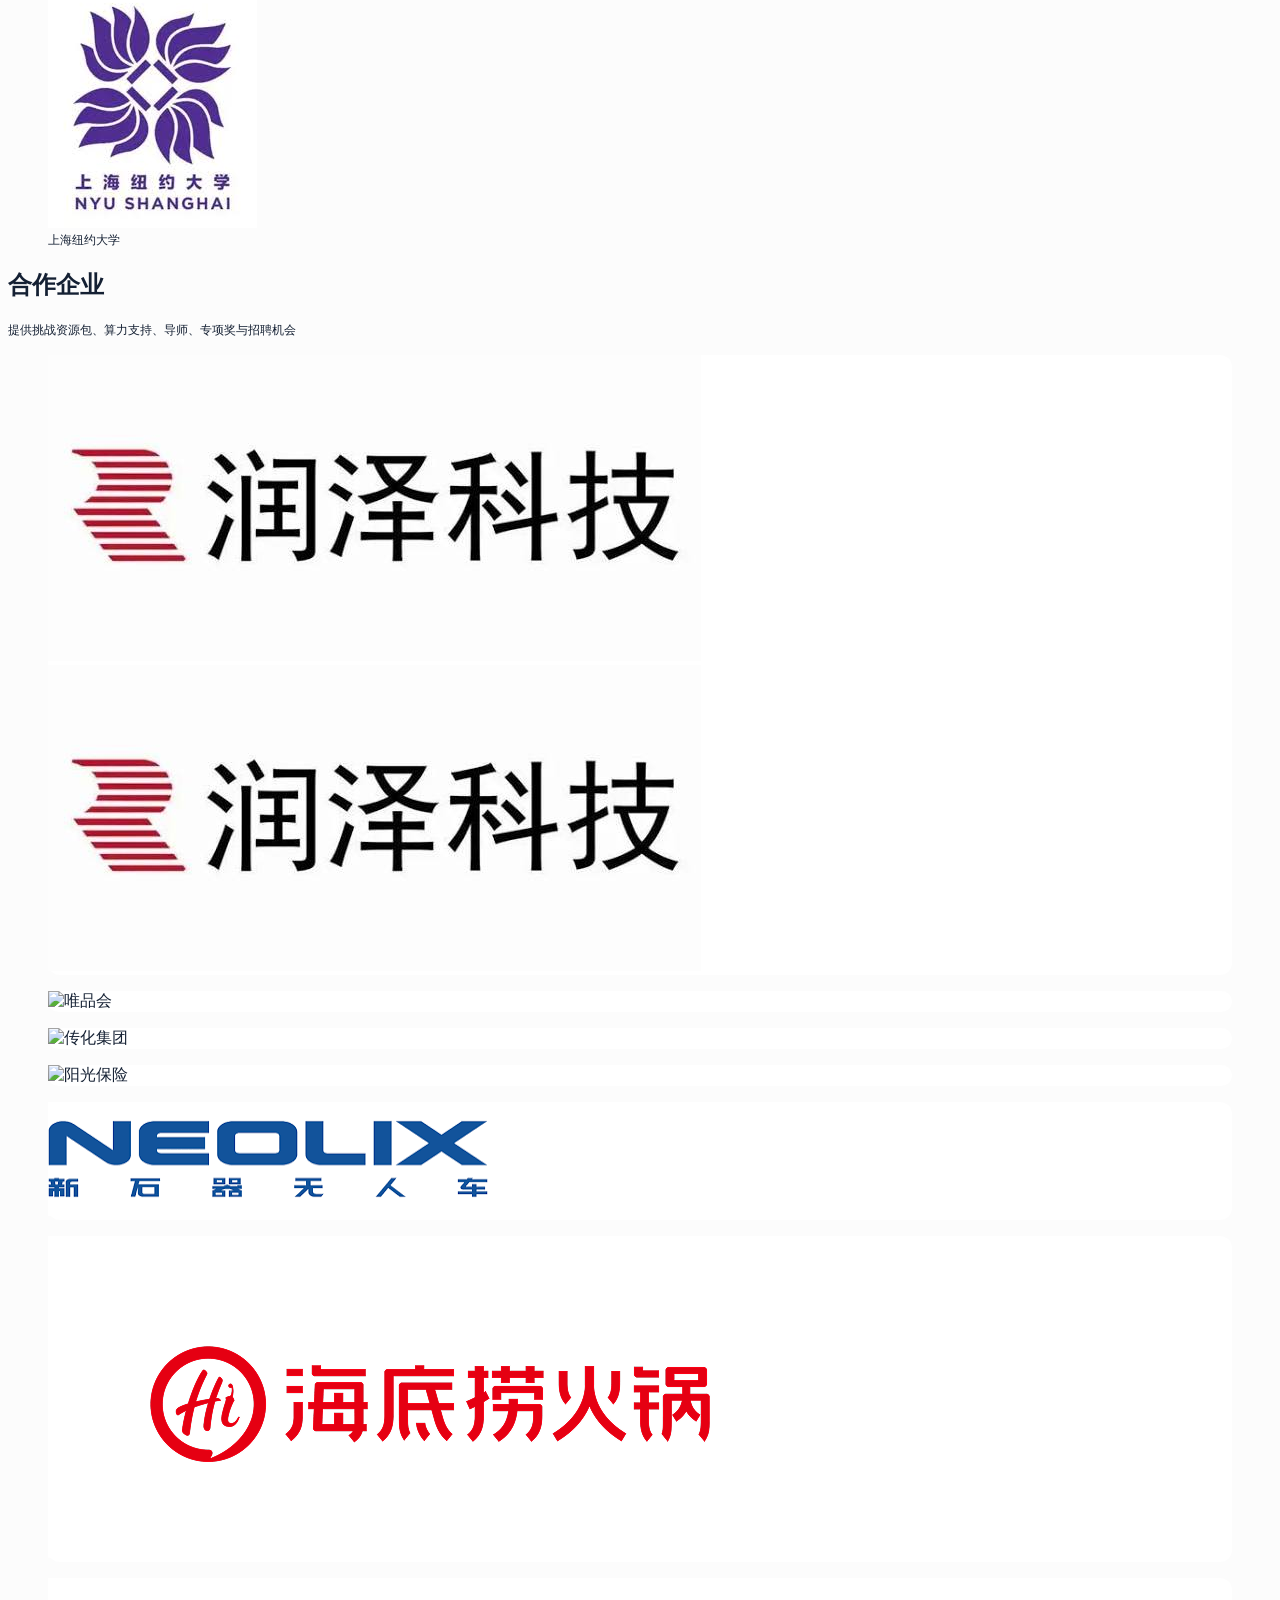
==== commit 1f360c95: "Remove IDG Capital; rename to AI 架构师场景大赛 Co-Authored-By: Claude Fable 5 <noreply@anthropic.com>" ====
--- a/index.html
+++ b/index.html
@@ -5,10 +5,10 @@
     <meta name="viewport" content="width=device-width, initial-scale=1.0" />
     <meta
       name="description"
-      content="AI 架构师大赛——由动势科技发起的三个月 AI Agent 创新赛季：标准化基准测试筛选能力，14 天打造完整端到端 Agent 产品，每月一场由技术、企业、产品与投资专家联合评审的现场决赛，优胜项目进入赛季后创新巡演。"
+      content="AI 架构师场景大赛——由动势科技发起的三个月 AI Agent 创新赛季：标准化基准测试筛选能力，14 天打造完整端到端 Agent 产品，每月一场由技术、企业、产品与投资专家联合评审的现场决赛，优胜项目进入赛季后创新巡演。"
     />
     <meta name="theme-color" content="#fcfcfc" />
-    <title>AI 架构师大赛</title>
+    <title>AI 架构师场景大赛</title>
     <link rel="icon" href="assets/brand/mark.png" />
     <link rel="stylesheet" href="styles.css" />
     <link rel="stylesheet" href="v1.css" />
@@ -27,7 +27,7 @@
     <header class="site-header site-header--v1" data-header>
       <a class="brand" href="#top" aria-label="返回首页">
         <span class="brand-mark-tile"><img src="assets/brand/ds-glyph.svg" alt="" /></span>
-        <span>AI 架构师大赛</span>
+        <span>AI 架构师场景大赛</span>
       </a>
 
       <nav class="desktop-nav desktop-nav--v1" aria-label="主导航">
@@ -47,7 +47,7 @@
     </header>
 
     <main id="main">
-      <section class="hero hero-v1" id="top" aria-label="AI 架构师大赛">
+      <section class="hero hero-v1" id="top" aria-label="AI 架构师场景大赛">
         <canvas id="signal-canvas" aria-hidden="true"></canvas>
         <div class="hero-grid" aria-hidden="true"></div>
 
@@ -78,7 +78,7 @@
             <span class="brand-mark-tile kv-brand-mark"><img src="assets/brand/ds-glyph.svg" alt="" /></span>
             <div class="kv-brand-copy">
               <span>AI NATIVE / AGENT SEASON</span>
-              <h1>AI 架构师大赛</h1>
+              <h1>AI 架构师场景大赛</h1>
               <p>三个月创新赛季 · 月度完整决赛 · 两周完整 Agent 产品</p>
             </div>
           </div>
@@ -852,13 +852,6 @@
               <h2>VC 合作伙伴</h2>
               <span>创业工作坊 · Office Hours · VC Choice Award · 投资对接 / 持续招募中</span>
             </div>
-            <div class="company-logo-grid">
-              <figure>
-                <span class="company-logo-art">
-                  <img src="assets/partners/idg-logo.png" alt="IDG 资本" />
-                </span>
-              </figure>
-            </div>
             <div class="team-rule" style="margin-top: 0.75rem">
               <span>VC / ECOSYSTEM</span>
               <p>VC 作为正式生态合作方参与每月决赛评审团（与技术、企业、产品、创业者评委保持平衡），并可独立评选“VC Choice Award / 最具投资价值项目”；主奖项始终以产品质量、Agent 系统设计与用户价值为先。</p>
@@ -950,7 +943,7 @@
     <footer class="site-footer">
       <div class="footer-brand">
         <span class="brand-mark-tile"><img src="assets/brand/ds-glyph.svg" alt="" /></span>
-        <strong>AI 架构师大赛</strong>
+        <strong>AI 架构师场景大赛</strong>
       </div>
       <p>两周打造完整<br />端到端 Agent 产品。</p>
       <div class="footer-meta"><span>AI NATIVE / BUILD WHAT WORKS</span><span>© 2026 动势科技</span></div>
